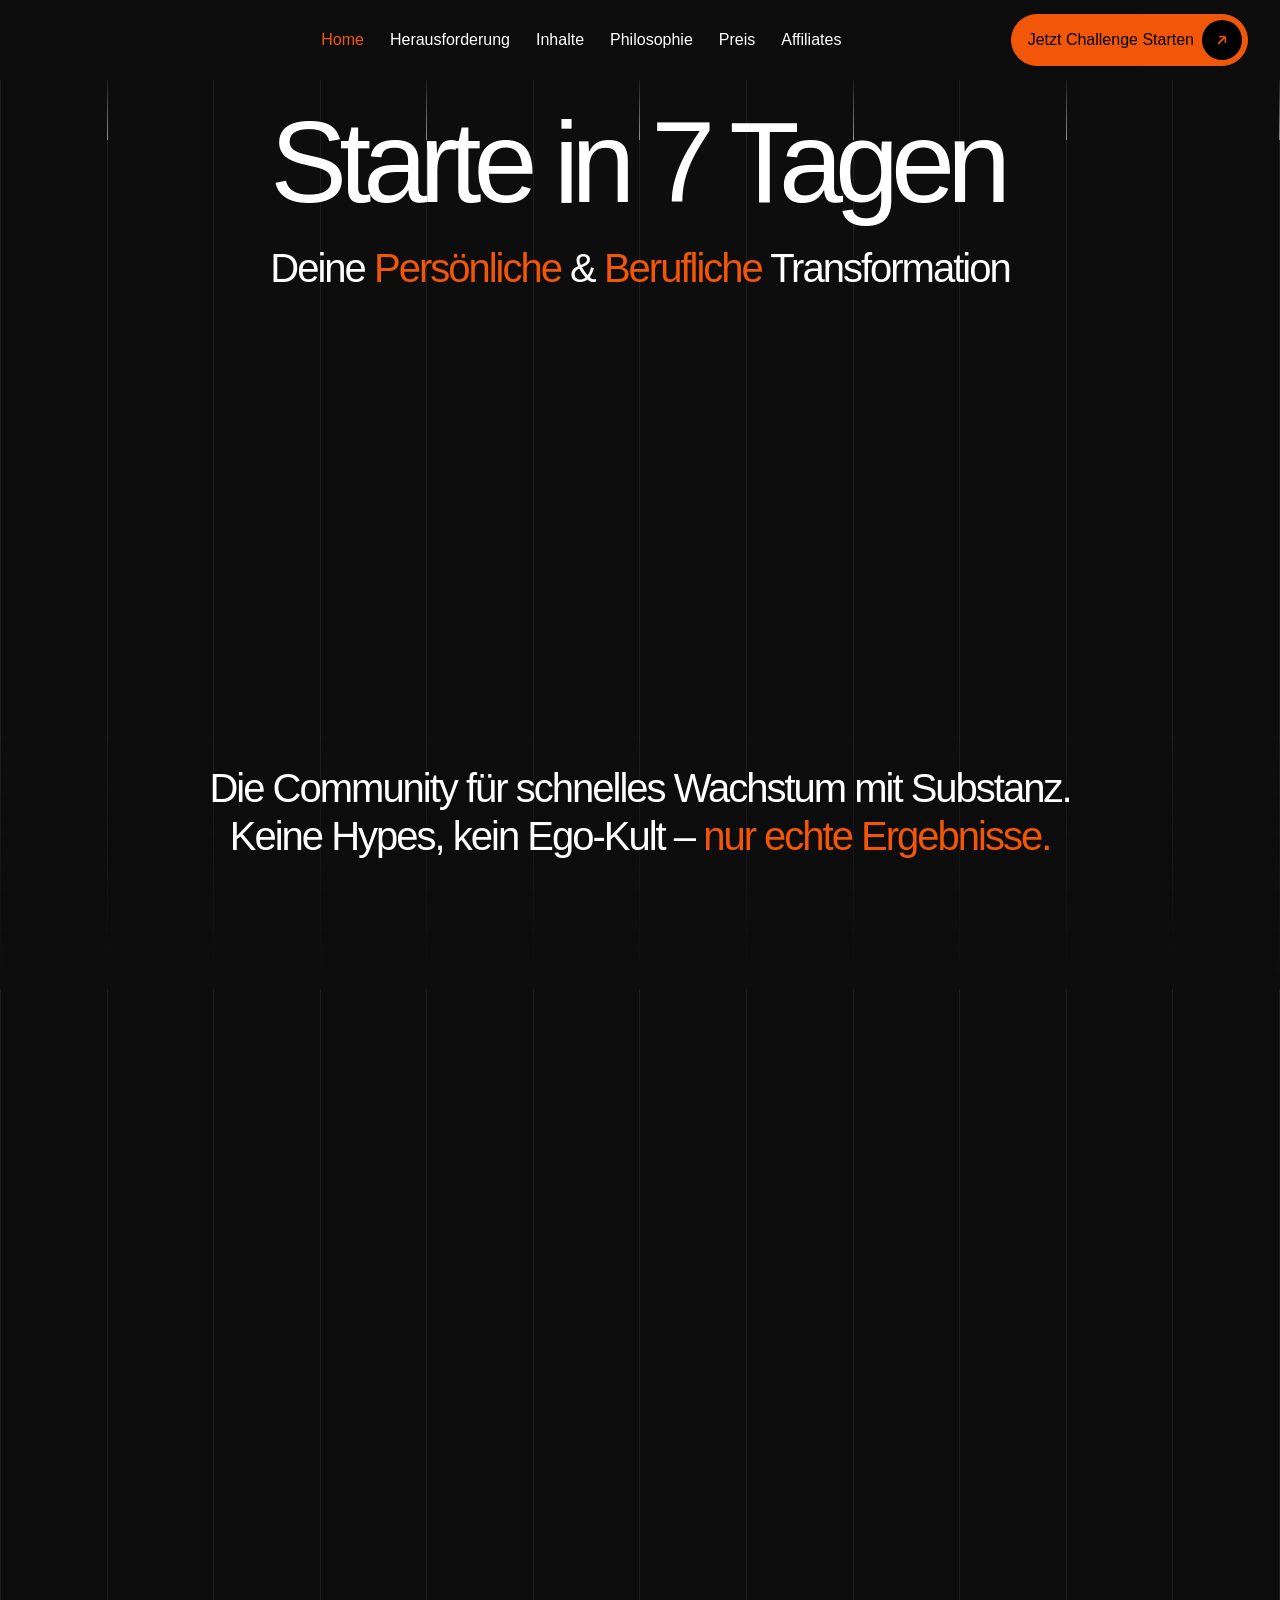
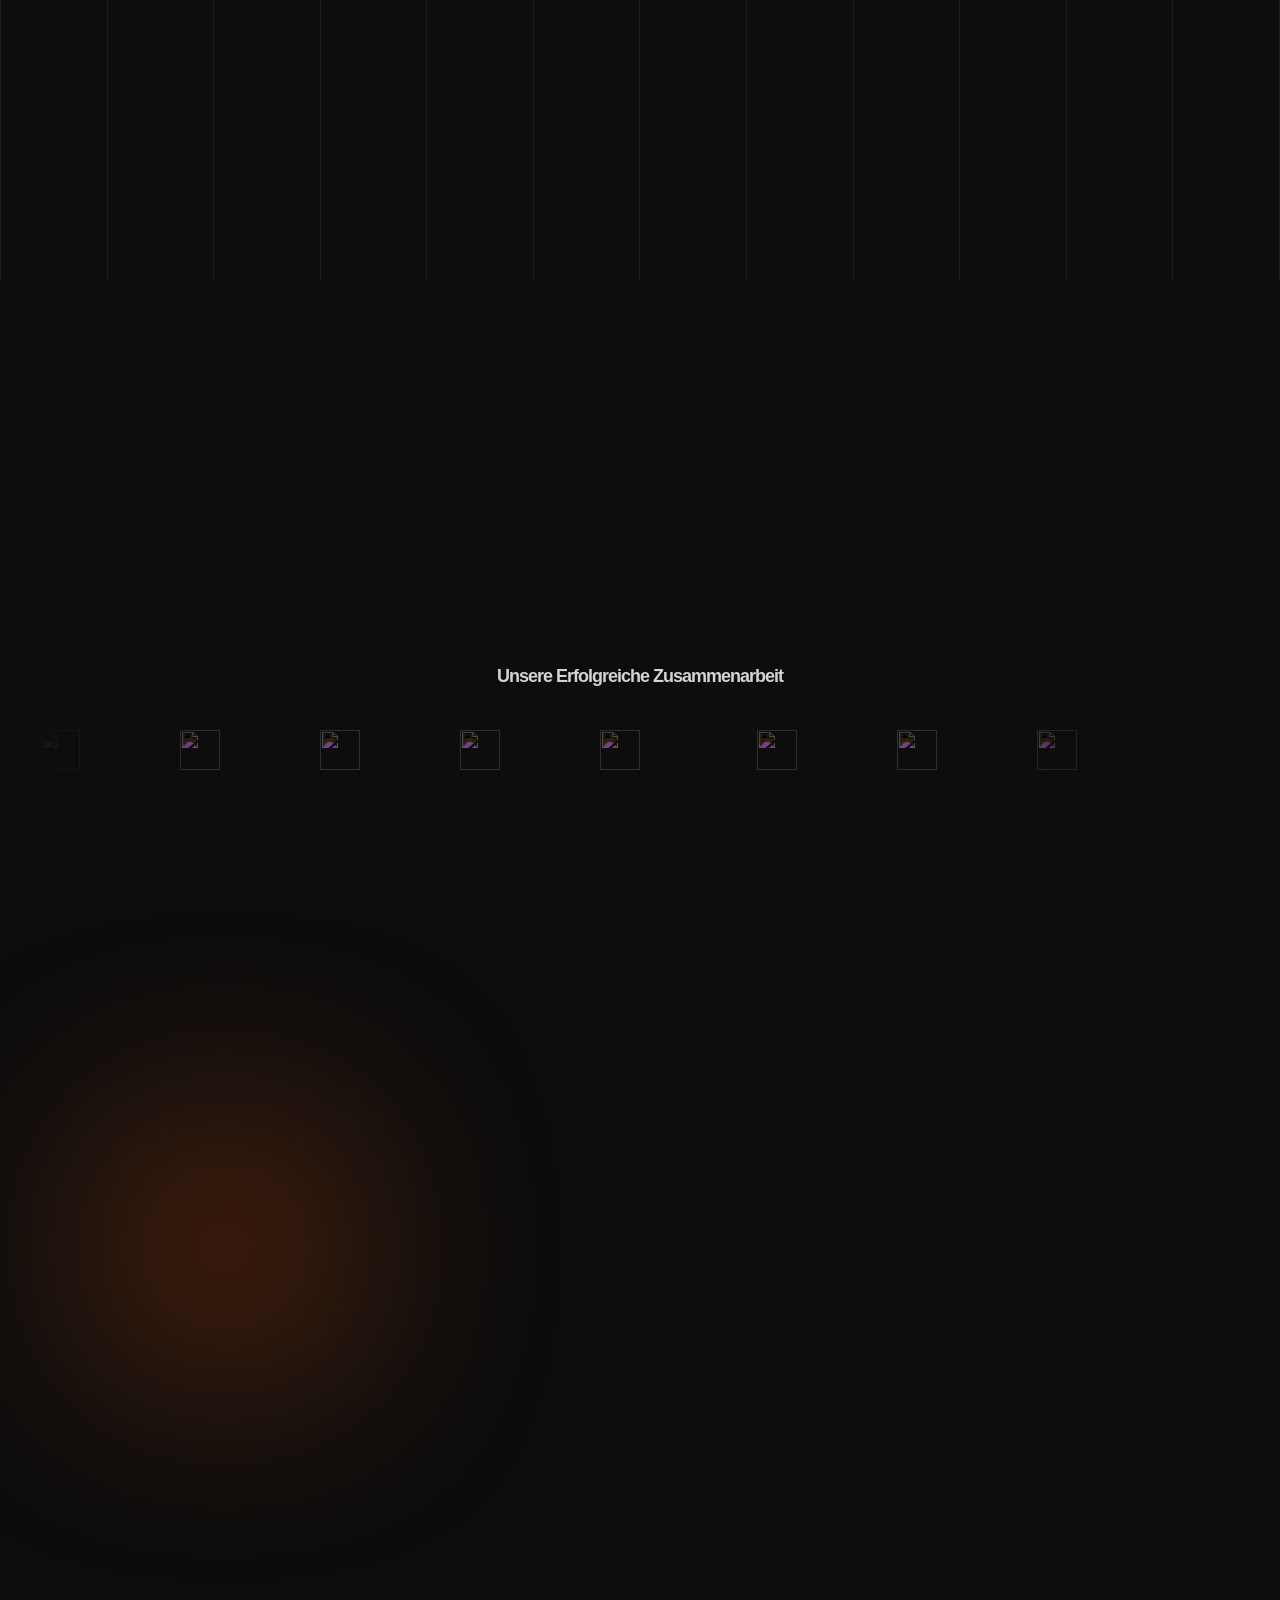
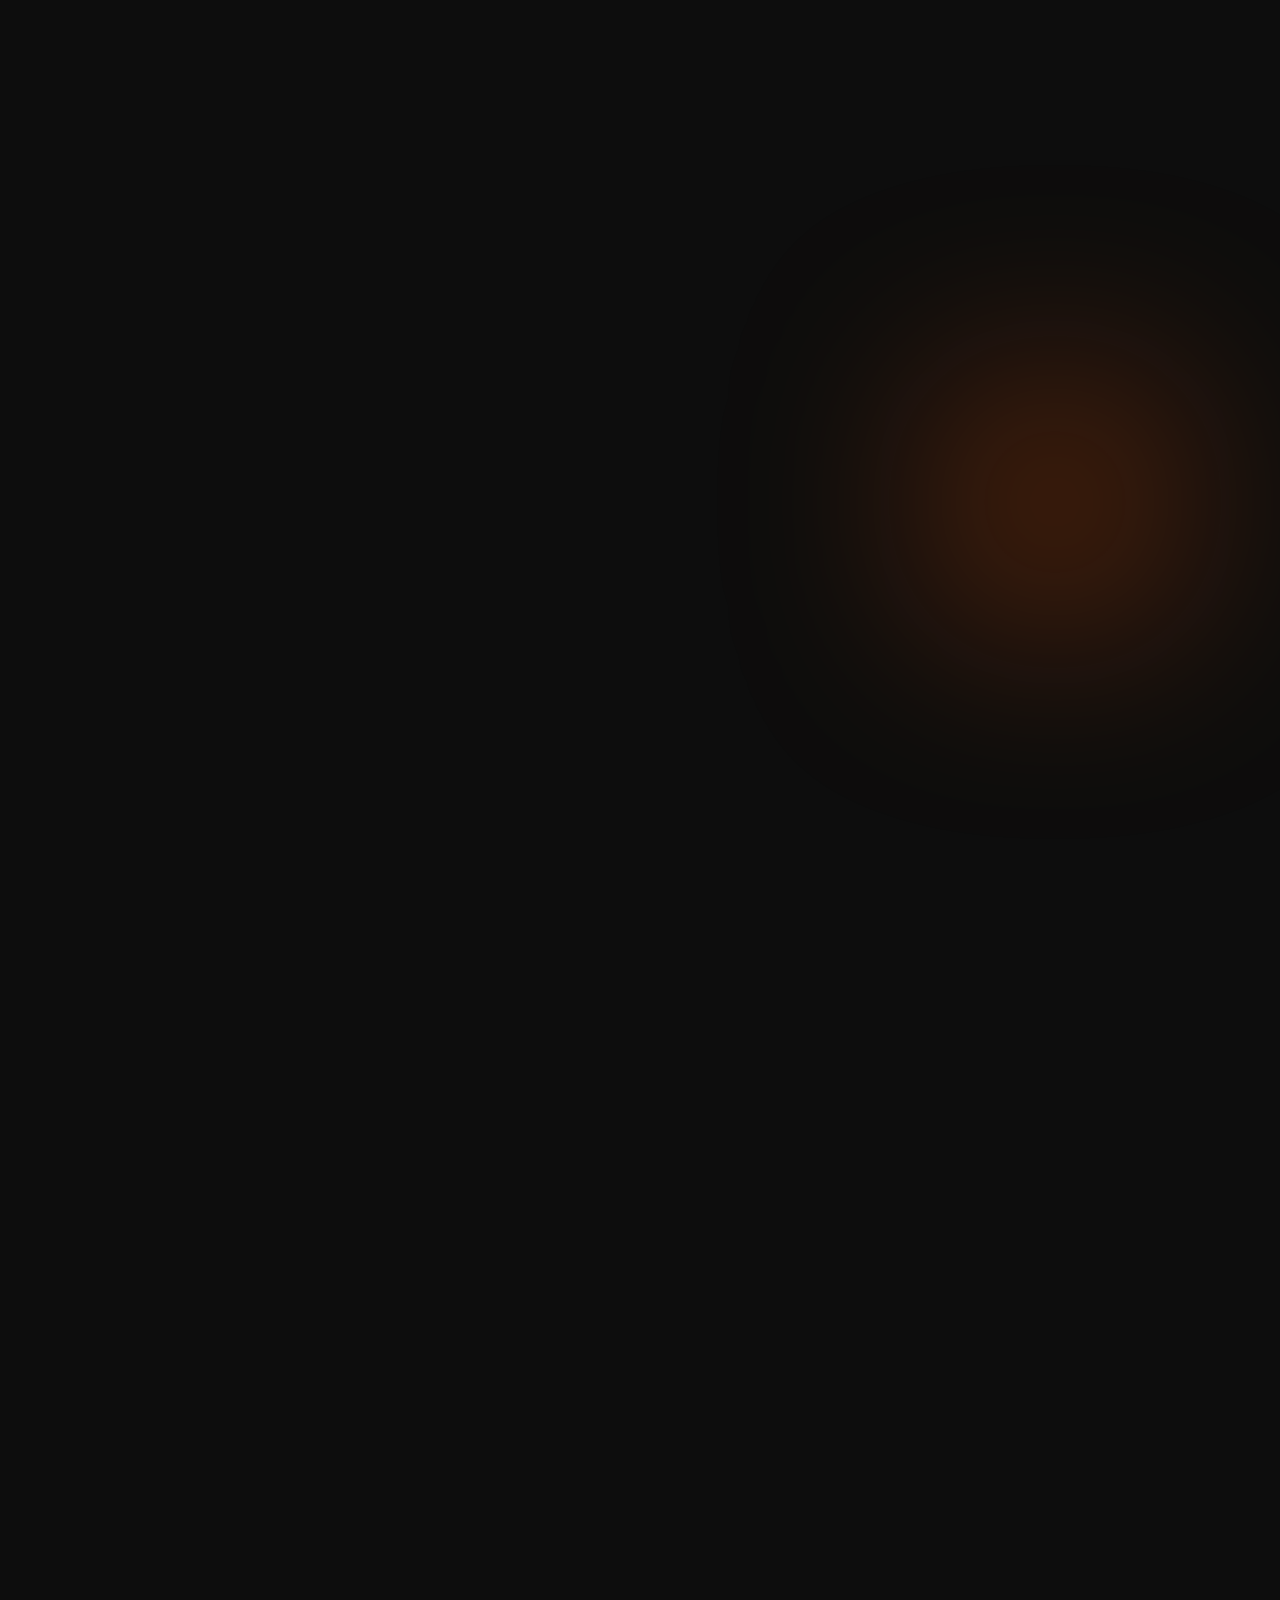
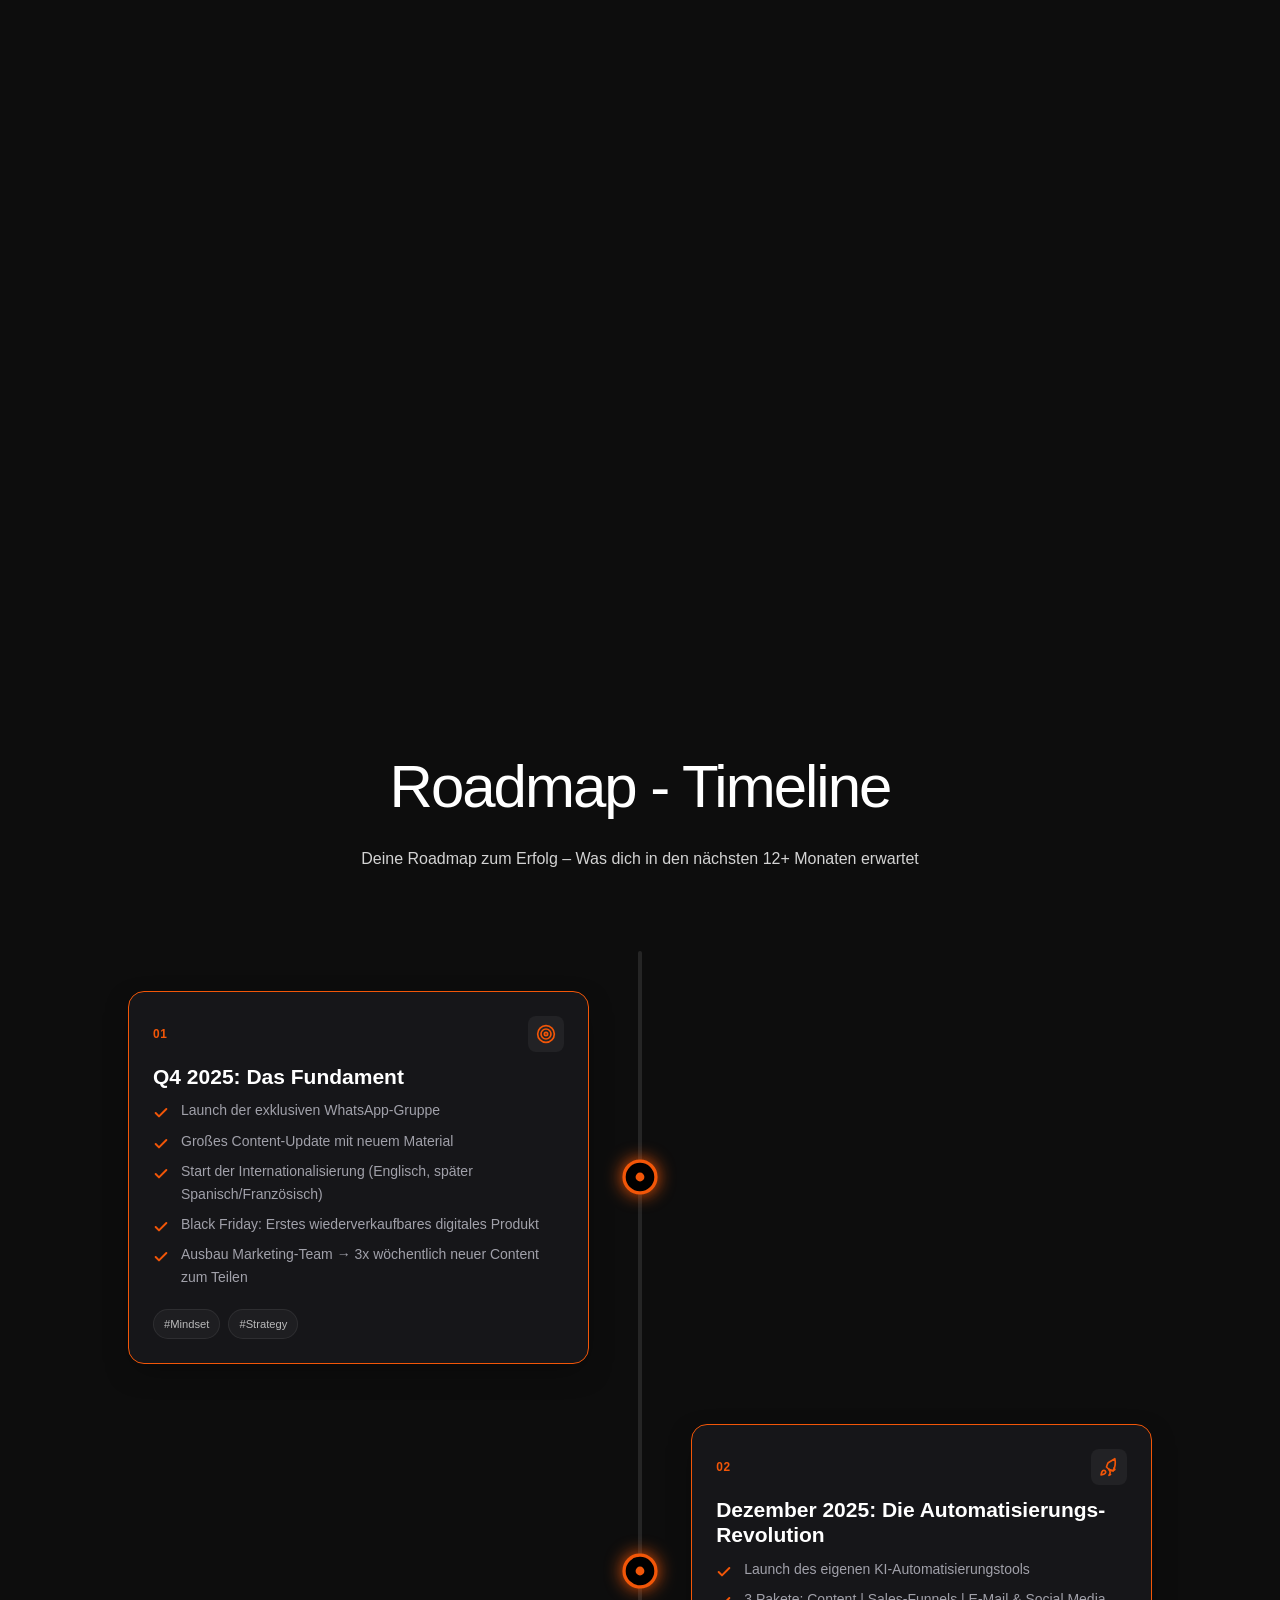
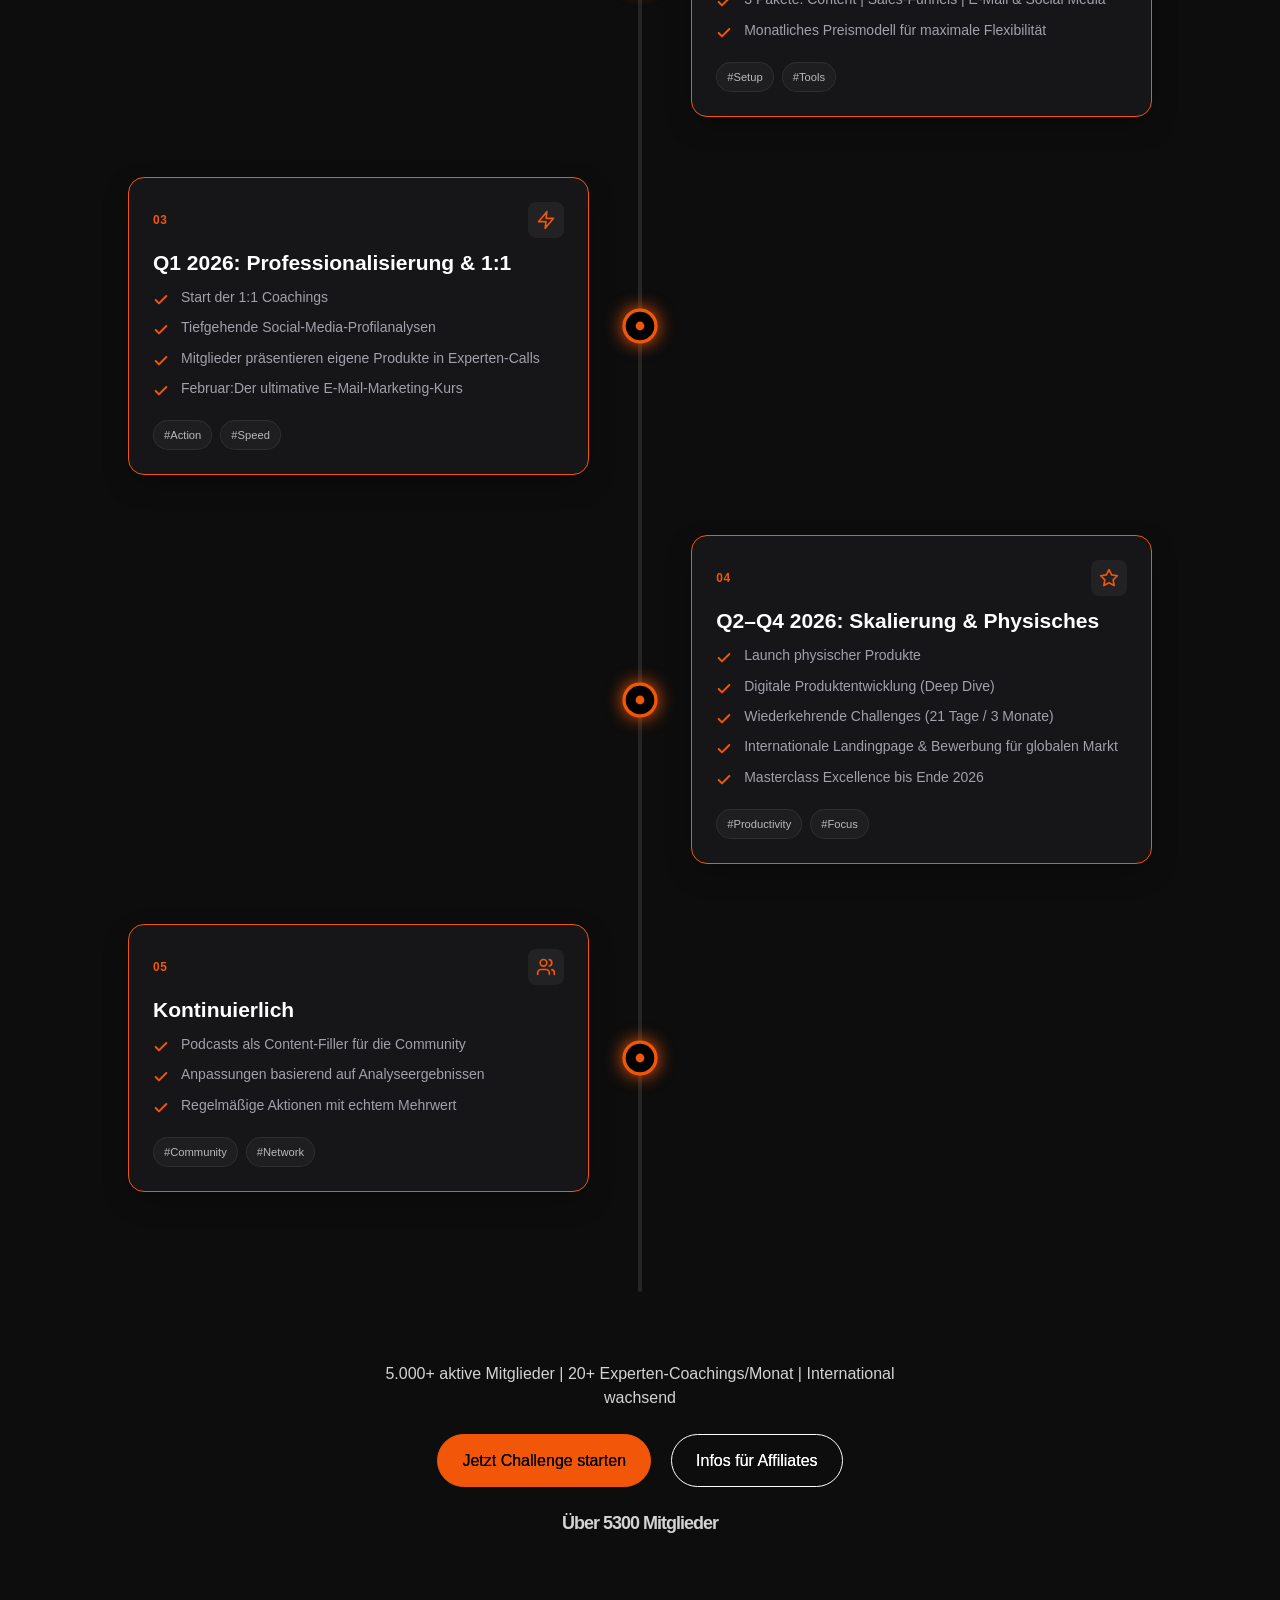
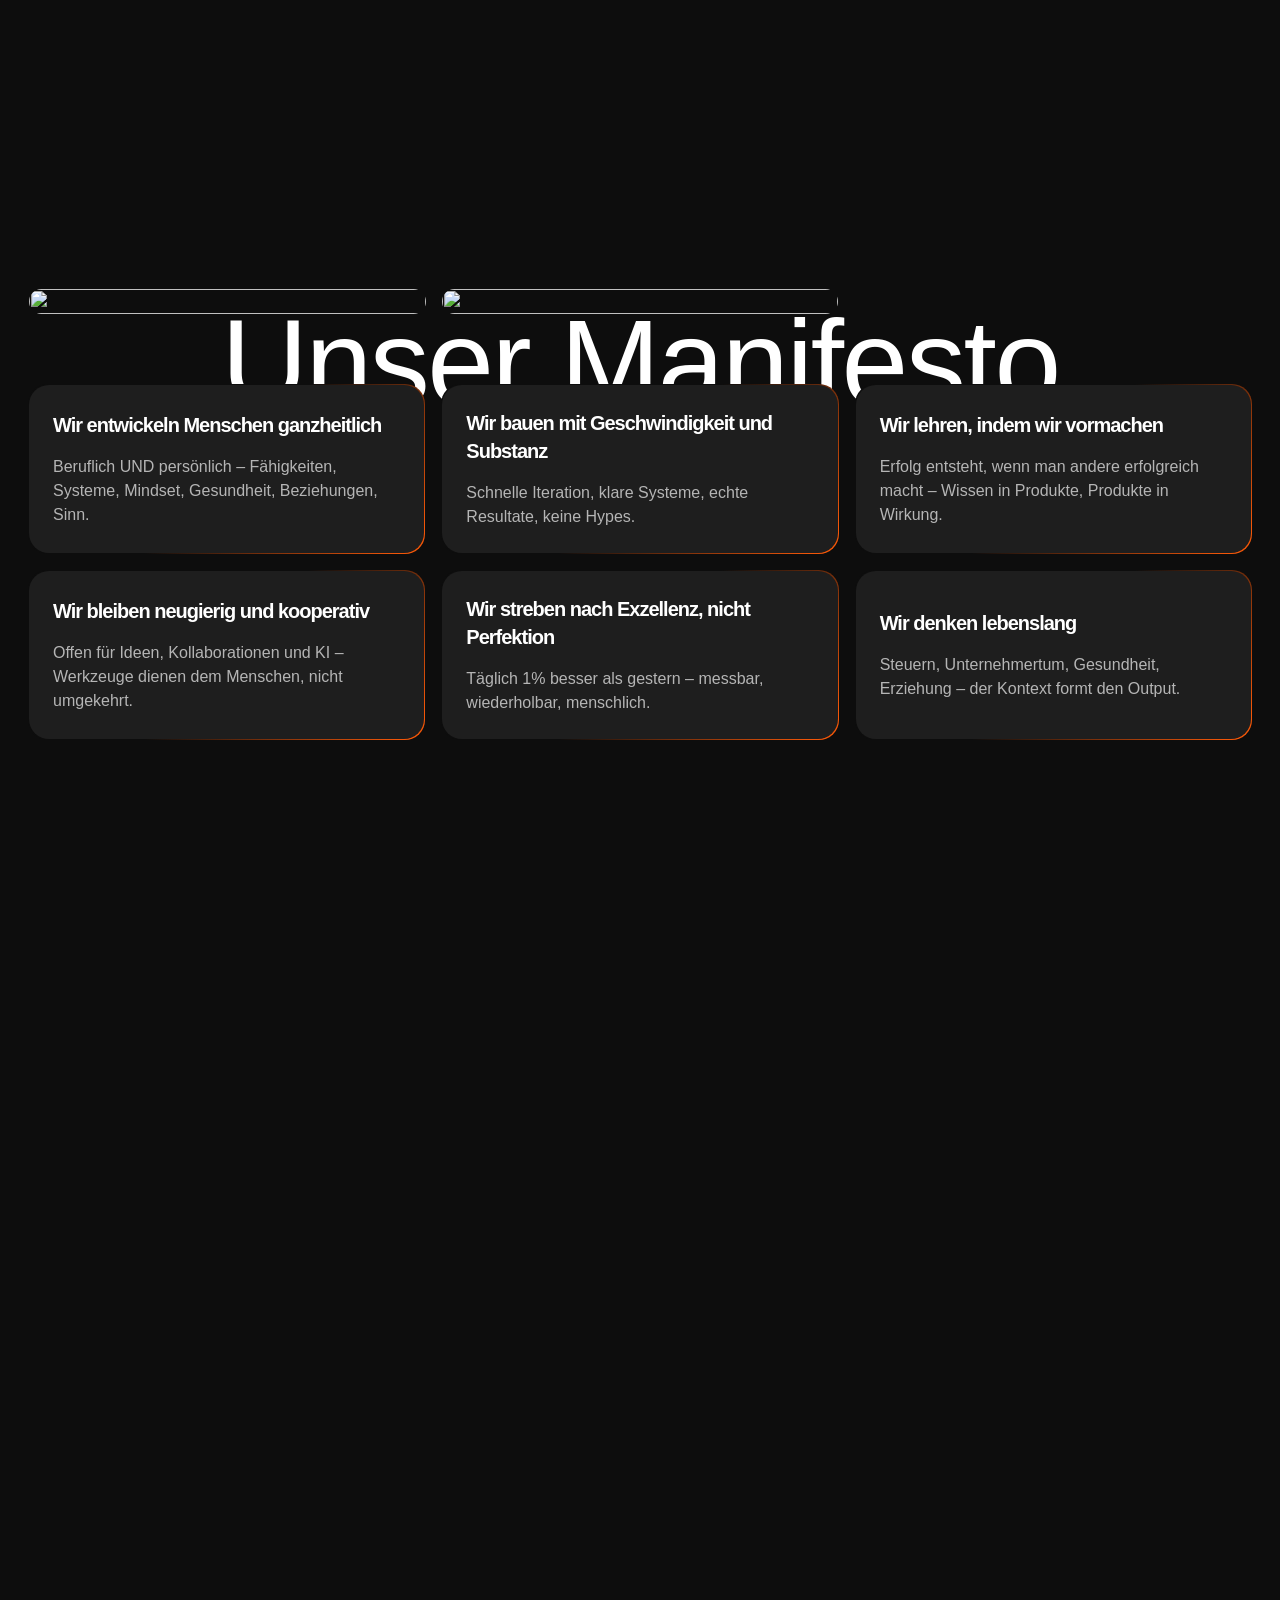
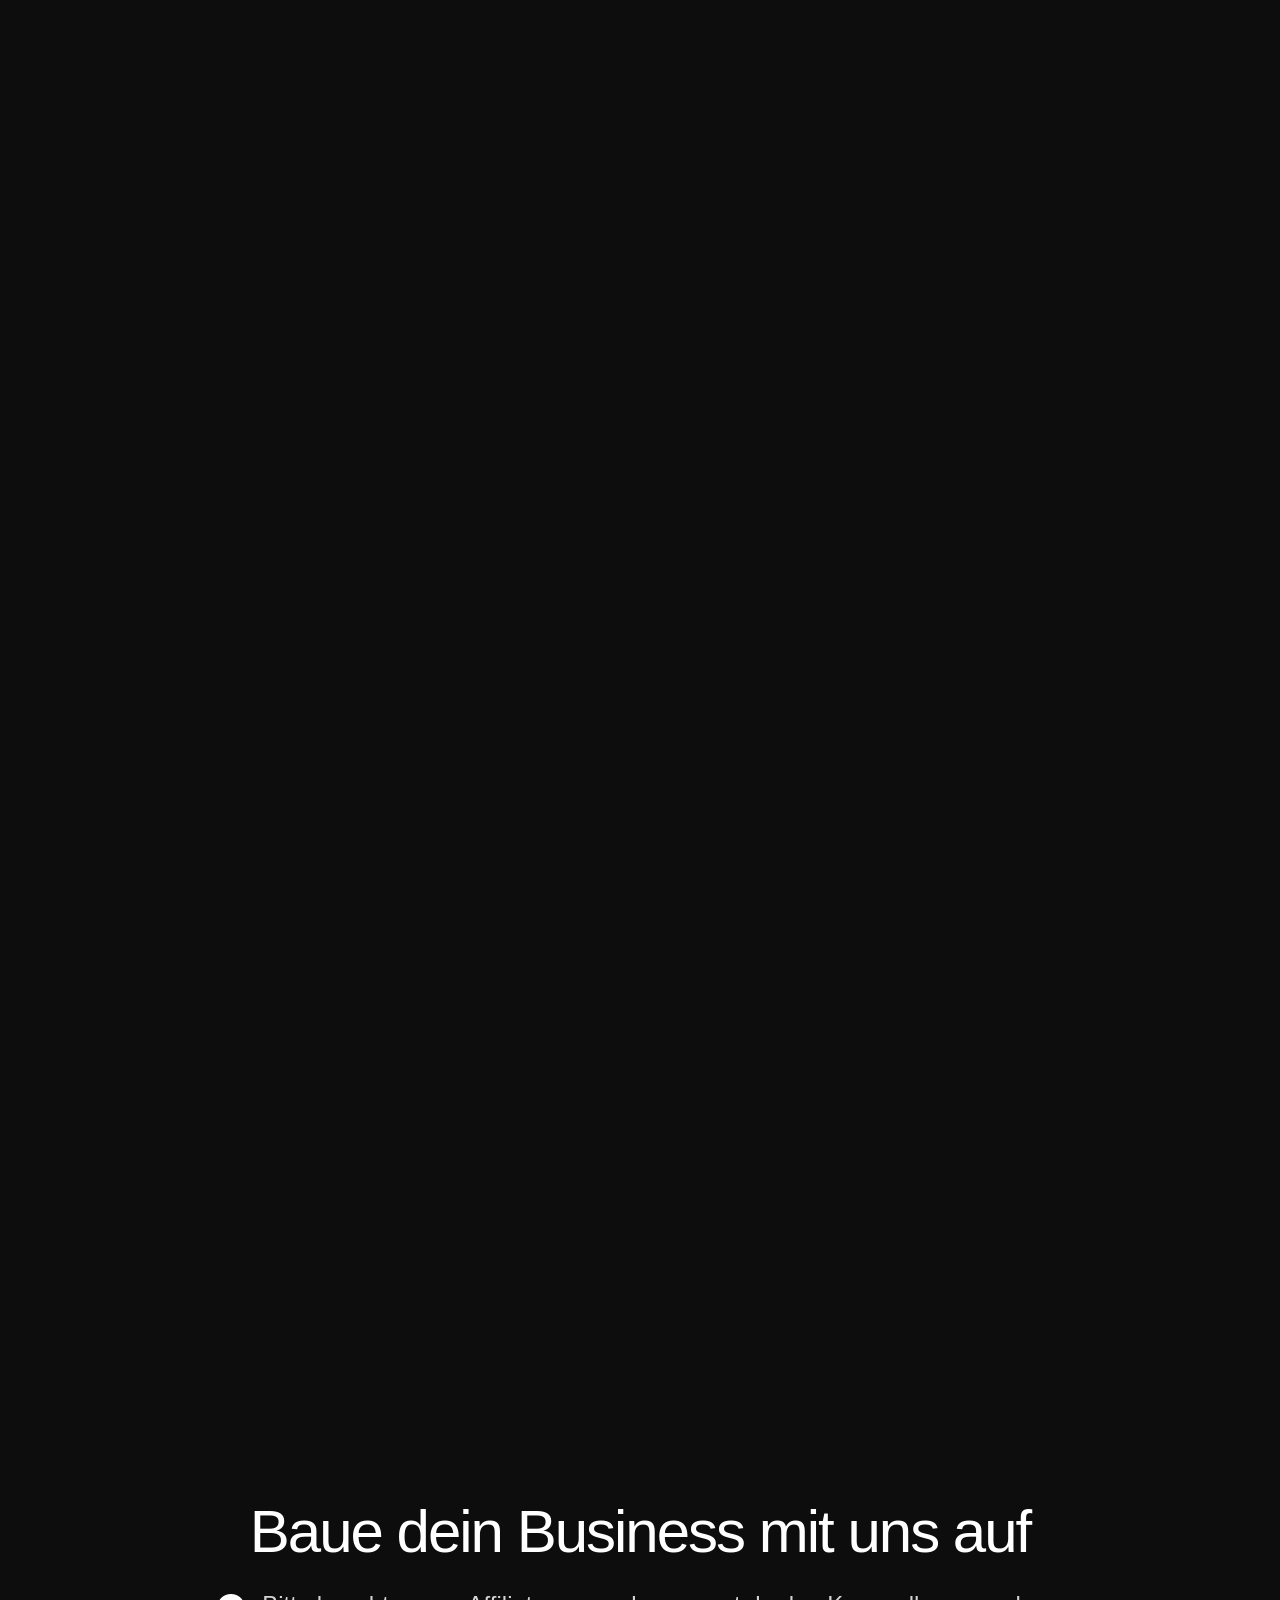
==== index.html @ 4b0968f4 "Add files via upload" ====
<!DOCTYPE html><!--  This site was created in Webflow. https://webflow.com  --><!--  Last Published: Tue Sep 15 2026 15:01:31 GMT+0000 (Coordinated Universal Time)  -->
<html data-wf-page="6925cced694ac34577b7ba21" data-wf-site="6925cceb694ac34577b7b913">
<head>
  <meta charset="utf-8">
  <title>7 Day Challenge: Dein fertiges digitales Produkt in einer Woche</title>
  <meta content="Baue in nur 7 Tagen dein erstes verkaufsfähiges digitales Produkt mit KI. Keine Vorkenntnisse nötig. Inkl. Live-Calls, Tools &amp; 5.000+ Community. Jetzt starten!" name="description">
  <meta content="7 Day Challenge: Dein fertiges digitales Produkt in einer Woche" property="og:title">
  <meta content="Baue in nur 7 Tagen dein erstes verkaufsfähiges digitales Produkt mit KI. Keine Vorkenntnisse nötig. Inkl. Live-Calls, Tools &amp; 5.000+ Community. Jetzt starten!" property="og:description">
  <meta content="https://cdn.prod.website-files.com/6925cceb694ac34577b7b913/6930253915b80f006713e9f1_main%20icon.png" property="og:image">
  <meta content="7 Day Challenge: Dein fertiges digitales Produkt in einer Woche" name="twitter:title">
  <meta content="Baue in nur 7 Tagen dein erstes verkaufsfähiges digitales Produkt mit KI. Keine Vorkenntnisse nötig. Inkl. Live-Calls, Tools &amp; 5.000+ Community. Jetzt starten!" name="twitter:description">
  <meta content="https://cdn.prod.website-files.com/6925cceb694ac34577b7b913/6930253915b80f006713e9f1_main%20icon.png" name="twitter:image">
  <meta property="og:type" content="website">
  <meta content="summary_large_image" name="twitter:card">
  <meta content="width=device-width, initial-scale=1" name="viewport">
  <meta content="Webflow" name="generator">
  <link href="css/normalize.css" rel="stylesheet" type="text/css">
  <link href="css/webflow.css" rel="stylesheet" type="text/css">
  <link href="css/7-day-challenge---landing-page.webflow.css" rel="stylesheet" type="text/css">
  <style>@media (min-width:992px) {html.w-mod-js:not(.w-mod-ix) [data-w-id="b297b878-4043-6818-68be-af42054c2481"] {-webkit-transform:translate3d(-100vw, 0, 0) scale3d(1, 1, 1) rotateX(0) rotateY(0) rotateZ(0) skew(0, 0);-moz-transform:translate3d(-100vw, 0, 0) scale3d(1, 1, 1) rotateX(0) rotateY(0) rotateZ(0) skew(0, 0);-ms-transform:translate3d(-100vw, 0, 0) scale3d(1, 1, 1) rotateX(0) rotateY(0) rotateZ(0) skew(0, 0);transform:translate3d(-100vw, 0, 0) scale3d(1, 1, 1) rotateX(0) rotateY(0) rotateZ(0) skew(0, 0);}html.w-mod-js:not(.w-mod-ix) [data-w-id="e8b8929d-aa77-c975-8c09-8bf872a577df"] {-webkit-transform:translate3d(-100vw, 0, 0) scale3d(1, 1, 1) rotateX(0) rotateY(0) rotateZ(0) skew(0, 0);-moz-transform:translate3d(-100vw, 0, 0) scale3d(1, 1, 1) rotateX(0) rotateY(0) rotateZ(0) skew(0, 0);-ms-transform:translate3d(-100vw, 0, 0) scale3d(1, 1, 1) rotateX(0) rotateY(0) rotateZ(0) skew(0, 0);transform:translate3d(-100vw, 0, 0) scale3d(1, 1, 1) rotateX(0) rotateY(0) rotateZ(0) skew(0, 0);}html.w-mod-js:not(.w-mod-ix) [data-w-id="1484a9c6-8942-505e-e8b9-a38cb2053bb7"] {-webkit-transform:translate3d(-100vw, 0, 0) scale3d(1, 1, 1) rotateX(0) rotateY(0) rotateZ(0) skew(0, 0);-moz-transform:translate3d(-100vw, 0, 0) scale3d(1, 1, 1) rotateX(0) rotateY(0) rotateZ(0) skew(0, 0);-ms-transform:translate3d(-100vw, 0, 0) scale3d(1, 1, 1) rotateX(0) rotateY(0) rotateZ(0) skew(0, 0);transform:translate3d(-100vw, 0, 0) scale3d(1, 1, 1) rotateX(0) rotateY(0) rotateZ(0) skew(0, 0);}html.w-mod-js:not(.w-mod-ix) [data-w-id="752fd970-70e5-5204-e9ec-e7383dfb6ae3"] {-webkit-transform:translate3d(-100vw, 0, 0) scale3d(1, 1, 1) rotateX(0) rotateY(0) rotateZ(0) skew(0, 0);-moz-transform:translate3d(-100vw, 0, 0) scale3d(1, 1, 1) rotateX(0) rotateY(0) rotateZ(0) skew(0, 0);-ms-transform:translate3d(-100vw, 0, 0) scale3d(1, 1, 1) rotateX(0) rotateY(0) rotateZ(0) skew(0, 0);transform:translate3d(-100vw, 0, 0) scale3d(1, 1, 1) rotateX(0) rotateY(0) rotateZ(0) skew(0, 0);}html.w-mod-js:not(.w-mod-ix) [data-w-id="58c27874-937e-d5ef-0712-06977890fbaa"] {-webkit-transform:translate3d(-100vw, 0, 0) scale3d(1, 1, 1) rotateX(0) rotateY(0) rotateZ(0) skew(0, 0);-moz-transform:translate3d(-100vw, 0, 0) scale3d(1, 1, 1) rotateX(0) rotateY(0) rotateZ(0) skew(0, 0);-ms-transform:translate3d(-100vw, 0, 0) scale3d(1, 1, 1) rotateX(0) rotateY(0) rotateZ(0) skew(0, 0);transform:translate3d(-100vw, 0, 0) scale3d(1, 1, 1) rotateX(0) rotateY(0) rotateZ(0) skew(0, 0);}html.w-mod-js:not(.w-mod-ix) [data-w-id="2ce8c5ec-44ea-41da-a4f0-dea6ea6bce0c"] {-webkit-transform:translate3d(-100vw, 0, 0) scale3d(1, 1, 1) rotateX(0) rotateY(0) rotateZ(0) skew(0, 0);-moz-transform:translate3d(-100vw, 0, 0) scale3d(1, 1, 1) rotateX(0) rotateY(0) rotateZ(0) skew(0, 0);-ms-transform:translate3d(-100vw, 0, 0) scale3d(1, 1, 1) rotateX(0) rotateY(0) rotateZ(0) skew(0, 0);transform:translate3d(-100vw, 0, 0) scale3d(1, 1, 1) rotateX(0) rotateY(0) rotateZ(0) skew(0, 0);}html.w-mod-js:not(.w-mod-ix) [data-w-id="235e04b2-e8c6-5eae-1c16-46202fbb6de2"] {-webkit-transform:translate3d(-100vw, 0, 0) scale3d(1, 1, 1) rotateX(0) rotateY(0) rotateZ(0) skew(0, 0);-moz-transform:translate3d(-100vw, 0, 0) scale3d(1, 1, 1) rotateX(0) rotateY(0) rotateZ(0) skew(0, 0);-ms-transform:translate3d(-100vw, 0, 0) scale3d(1, 1, 1) rotateX(0) rotateY(0) rotateZ(0) skew(0, 0);transform:translate3d(-100vw, 0, 0) scale3d(1, 1, 1) rotateX(0) rotateY(0) rotateZ(0) skew(0, 0);}html.w-mod-js:not(.w-mod-ix) [data-w-id="41a78930-0bc7-1be0-a1f4-bac39750ef2d"] {-webkit-transform:translate3d(-100vw, 0, 0) scale3d(1, 1, 1) rotateX(0) rotateY(0) rotateZ(0) skew(0, 0);-moz-transform:translate3d(-100vw, 0, 0) scale3d(1, 1, 1) rotateX(0) rotateY(0) rotateZ(0) skew(0, 0);-ms-transform:translate3d(-100vw, 0, 0) scale3d(1, 1, 1) rotateX(0) rotateY(0) rotateZ(0) skew(0, 0);transform:translate3d(-100vw, 0, 0) scale3d(1, 1, 1) rotateX(0) rotateY(0) rotateZ(0) skew(0, 0);}html.w-mod-js:not(.w-mod-ix) [data-w-id="155a2149-8802-cde1-54b9-0a743e3f4d6a"] {-webkit-transform:translate3d(-100vw, 0, 0) scale3d(1, 1, 1) rotateX(0) rotateY(0) rotateZ(0) skew(0, 0);-moz-transform:translate3d(-100vw, 0, 0) scale3d(1, 1, 1) rotateX(0) rotateY(0) rotateZ(0) skew(0, 0);-ms-transform:translate3d(-100vw, 0, 0) scale3d(1, 1, 1) rotateX(0) rotateY(0) rotateZ(0) skew(0, 0);transform:translate3d(-100vw, 0, 0) scale3d(1, 1, 1) rotateX(0) rotateY(0) rotateZ(0) skew(0, 0);}html.w-mod-js:not(.w-mod-ix) [data-w-id="6c8571ea-5f48-7a8c-d2ac-ae385be921eb"] {-webkit-transform:translate3d(-100vw, 0, 0) scale3d(1, 1, 1) rotateX(0) rotateY(0) rotateZ(0) skew(0, 0);-moz-transform:translate3d(-100vw, 0, 0) scale3d(1, 1, 1) rotateX(0) rotateY(0) rotateZ(0) skew(0, 0);-ms-transform:translate3d(-100vw, 0, 0) scale3d(1, 1, 1) rotateX(0) rotateY(0) rotateZ(0) skew(0, 0);transform:translate3d(-100vw, 0, 0) scale3d(1, 1, 1) rotateX(0) rotateY(0) rotateZ(0) skew(0, 0);}html.w-mod-js:not(.w-mod-ix) [data-w-id="1a831a37-136d-426e-3628-9c2a53b3f0c9"] {-webkit-transform:translate3d(-100vw, 0, 0) scale3d(1, 1, 1) rotateX(0) rotateY(0) rotateZ(0) skew(0, 0);-moz-transform:translate3d(-100vw, 0, 0) scale3d(1, 1, 1) rotateX(0) rotateY(0) rotateZ(0) skew(0, 0);-ms-transform:translate3d(-100vw, 0, 0) scale3d(1, 1, 1) rotateX(0) rotateY(0) rotateZ(0) skew(0, 0);transform:translate3d(-100vw, 0, 0) scale3d(1, 1, 1) rotateX(0) rotateY(0) rotateZ(0) skew(0, 0);}html.w-mod-js:not(.w-mod-ix) [data-w-id="0bd0de0b-6610-b38d-7f67-90dd9478d701"] {opacity:0;-webkit-transform:translate3d(0, 100%, 0) scale3d(1.1, 1.1, 1) rotateX(0) rotateY(0) rotateZ(0) skew(0, 0);-moz-transform:translate3d(0, 100%, 0) scale3d(1.1, 1.1, 1) rotateX(0) rotateY(0) rotateZ(0) skew(0, 0);-ms-transform:translate3d(0, 100%, 0) scale3d(1.1, 1.1, 1) rotateX(0) rotateY(0) rotateZ(0) skew(0, 0);transform:translate3d(0, 100%, 0) scale3d(1.1, 1.1, 1) rotateX(0) rotateY(0) rotateZ(0) skew(0, 0);}html.w-mod-js:not(.w-mod-ix) [data-w-id="5f779d92-238e-8820-12ca-7715a7658f50"] {-webkit-transform:translate3d(0, 100%, 0) scale3d(1, 1, 1) rotateX(0) rotateY(0) rotateZ(0) skew(0, 0);-moz-transform:translate3d(0, 100%, 0) scale3d(1, 1, 1) rotateX(0) rotateY(0) rotateZ(0) skew(0, 0);-ms-transform:translate3d(0, 100%, 0) scale3d(1, 1, 1) rotateX(0) rotateY(0) rotateZ(0) skew(0, 0);transform:translate3d(0, 100%, 0) scale3d(1, 1, 1) rotateX(0) rotateY(0) rotateZ(0) skew(0, 0);opacity:0;}}@media (max-width:991px) and (min-width:768px) {html.w-mod-js:not(.w-mod-ix) [data-w-id="b297b878-4043-6818-68be-af42054c2481"] {-webkit-transform:translate3d(-100vw, 0, 0) scale3d(1, 1, 1) rotateX(0) rotateY(0) rotateZ(0) skew(0, 0);-moz-transform:translate3d(-100vw, 0, 0) scale3d(1, 1, 1) rotateX(0) rotateY(0) rotateZ(0) skew(0, 0);-ms-transform:translate3d(-100vw, 0, 0) scale3d(1, 1, 1) rotateX(0) rotateY(0) rotateZ(0) skew(0, 0);transform:translate3d(-100vw, 0, 0) scale3d(1, 1, 1) rotateX(0) rotateY(0) rotateZ(0) skew(0, 0);}html.w-mod-js:not(.w-mod-ix) [data-w-id="e8b8929d-aa77-c975-8c09-8bf872a577df"] {-webkit-transform:translate3d(-100vw, 0, 0) scale3d(1, 1, 1) rotateX(0) rotateY(0) rotateZ(0) skew(0, 0);-moz-transform:translate3d(-100vw, 0, 0) scale3d(1, 1, 1) rotateX(0) rotateY(0) rotateZ(0) skew(0, 0);-ms-transform:translate3d(-100vw, 0, 0) scale3d(1, 1, 1) rotateX(0) rotateY(0) rotateZ(0) skew(0, 0);transform:translate3d(-100vw, 0, 0) scale3d(1, 1, 1) rotateX(0) rotateY(0) rotateZ(0) skew(0, 0);}html.w-mod-js:not(.w-mod-ix) [data-w-id="1484a9c6-8942-505e-e8b9-a38cb2053bb7"] {-webkit-transform:translate3d(-100vw, 0, 0) scale3d(1, 1, 1) rotateX(0) rotateY(0) rotateZ(0) skew(0, 0);-moz-transform:translate3d(-100vw, 0, 0) scale3d(1, 1, 1) rotateX(0) rotateY(0) rotateZ(0) skew(0, 0);-ms-transform:translate3d(-100vw, 0, 0) scale3d(1, 1, 1) rotateX(0) rotateY(0) rotateZ(0) skew(0, 0);transform:translate3d(-100vw, 0, 0) scale3d(1, 1, 1) rotateX(0) rotateY(0) rotateZ(0) skew(0, 0);}html.w-mod-js:not(.w-mod-ix) [data-w-id="752fd970-70e5-5204-e9ec-e7383dfb6ae3"] {-webkit-transform:translate3d(-100vw, 0, 0) scale3d(1, 1, 1) rotateX(0) rotateY(0) rotateZ(0) skew(0, 0);-moz-transform:translate3d(-100vw, 0, 0) scale3d(1, 1, 1) rotateX(0) rotateY(0) rotateZ(0) skew(0, 0);-ms-transform:translate3d(-100vw, 0, 0) scale3d(1, 1, 1) rotateX(0) rotateY(0) rotateZ(0) skew(0, 0);transform:translate3d(-100vw, 0, 0) scale3d(1, 1, 1) rotateX(0) rotateY(0) rotateZ(0) skew(0, 0);}html.w-mod-js:not(.w-mod-ix) [data-w-id="58c27874-937e-d5ef-0712-06977890fbaa"] {-webkit-transform:translate3d(-100vw, 0, 0) scale3d(1, 1, 1) rotateX(0) rotateY(0) rotateZ(0) skew(0, 0);-moz-transform:translate3d(-100vw, 0, 0) scale3d(1, 1, 1) rotateX(0) rotateY(0) rotateZ(0) skew(0, 0);-ms-transform:translate3d(-100vw, 0, 0) scale3d(1, 1, 1) rotateX(0) rotateY(0) rotateZ(0) skew(0, 0);transform:translate3d(-100vw, 0, 0) scale3d(1, 1, 1) rotateX(0) rotateY(0) rotateZ(0) skew(0, 0);}html.w-mod-js:not(.w-mod-ix) [data-w-id="2ce8c5ec-44ea-41da-a4f0-dea6ea6bce0c"] {-webkit-transform:translate3d(-100vw, 0, 0) scale3d(1, 1, 1) rotateX(0) rotateY(0) rotateZ(0) skew(0, 0);-moz-transform:translate3d(-100vw, 0, 0) scale3d(1, 1, 1) rotateX(0) rotateY(0) rotateZ(0) skew(0, 0);-ms-transform:translate3d(-100vw, 0, 0) scale3d(1, 1, 1) rotateX(0) rotateY(0) rotateZ(0) skew(0, 0);transform:translate3d(-100vw, 0, 0) scale3d(1, 1, 1) rotateX(0) rotateY(0) rotateZ(0) skew(0, 0);}html.w-mod-js:not(.w-mod-ix) [data-w-id="235e04b2-e8c6-5eae-1c16-46202fbb6de2"] {-webkit-transform:translate3d(-100vw, 0, 0) scale3d(1, 1, 1) rotateX(0) rotateY(0) rotateZ(0) skew(0, 0);-moz-transform:translate3d(-100vw, 0, 0) scale3d(1, 1, 1) rotateX(0) rotateY(0) rotateZ(0) skew(0, 0);-ms-transform:translate3d(-100vw, 0, 0) scale3d(1, 1, 1) rotateX(0) rotateY(0) rotateZ(0) skew(0, 0);transform:translate3d(-100vw, 0, 0) scale3d(1, 1, 1) rotateX(0) rotateY(0) rotateZ(0) skew(0, 0);}html.w-mod-js:not(.w-mod-ix) [data-w-id="41a78930-0bc7-1be0-a1f4-bac39750ef2d"] {-webkit-transform:translate3d(-100vw, 0, 0) scale3d(1, 1, 1) rotateX(0) rotateY(0) rotateZ(0) skew(0, 0);-moz-transform:translate3d(-100vw, 0, 0) scale3d(1, 1, 1) rotateX(0) rotateY(0) rotateZ(0) skew(0, 0);-ms-transform:translate3d(-100vw, 0, 0) scale3d(1, 1, 1) rotateX(0) rotateY(0) rotateZ(0) skew(0, 0);transform:translate3d(-100vw, 0, 0) scale3d(1, 1, 1) rotateX(0) rotateY(0) rotateZ(0) skew(0, 0);}html.w-mod-js:not(.w-mod-ix) [data-w-id="155a2149-8802-cde1-54b9-0a743e3f4d6a"] {-webkit-transform:translate3d(-100vw, 0, 0) scale3d(1, 1, 1) rotateX(0) rotateY(0) rotateZ(0) skew(0, 0);-moz-transform:translate3d(-100vw, 0, 0) scale3d(1, 1, 1) rotateX(0) rotateY(0) rotateZ(0) skew(0, 0);-ms-transform:translate3d(-100vw, 0, 0) scale3d(1, 1, 1) rotateX(0) rotateY(0) rotateZ(0) skew(0, 0);transform:translate3d(-100vw, 0, 0) scale3d(1, 1, 1) rotateX(0) rotateY(0) rotateZ(0) skew(0, 0);}html.w-mod-js:not(.w-mod-ix) [data-w-id="6c8571ea-5f48-7a8c-d2ac-ae385be921eb"] {-webkit-transform:translate3d(-100vw, 0, 0) scale3d(1, 1, 1) rotateX(0) rotateY(0) rotateZ(0) skew(0, 0);-moz-transform:translate3d(-100vw, 0, 0) scale3d(1, 1, 1) rotateX(0) rotateY(0) rotateZ(0) skew(0, 0);-ms-transform:translate3d(-100vw, 0, 0) scale3d(1, 1, 1) rotateX(0) rotateY(0) rotateZ(0) skew(0, 0);transform:translate3d(-100vw, 0, 0) scale3d(1, 1, 1) rotateX(0) rotateY(0) rotateZ(0) skew(0, 0);}html.w-mod-js:not(.w-mod-ix) [data-w-id="1a831a37-136d-426e-3628-9c2a53b3f0c9"] {-webkit-transform:translate3d(-100vw, 0, 0) scale3d(1, 1, 1) rotateX(0) rotateY(0) rotateZ(0) skew(0, 0);-moz-transform:translate3d(-100vw, 0, 0) scale3d(1, 1, 1) rotateX(0) rotateY(0) rotateZ(0) skew(0, 0);-ms-transform:translate3d(-100vw, 0, 0) scale3d(1, 1, 1) rotateX(0) rotateY(0) rotateZ(0) skew(0, 0);transform:translate3d(-100vw, 0, 0) scale3d(1, 1, 1) rotateX(0) rotateY(0) rotateZ(0) skew(0, 0);}html.w-mod-js:not(.w-mod-ix) [data-w-id="0bd0de0b-6610-b38d-7f67-90dd9478d701"] {opacity:0;-webkit-transform:translate3d(0, 100%, 0) scale3d(1.1, 1.1, 1) rotateX(0) rotateY(0) rotateZ(0) skew(0, 0);-moz-transform:translate3d(0, 100%, 0) scale3d(1.1, 1.1, 1) rotateX(0) rotateY(0) rotateZ(0) skew(0, 0);-ms-transform:translate3d(0, 100%, 0) scale3d(1.1, 1.1, 1) rotateX(0) rotateY(0) rotateZ(0) skew(0, 0);transform:translate3d(0, 100%, 0) scale3d(1.1, 1.1, 1) rotateX(0) rotateY(0) rotateZ(0) skew(0, 0);}html.w-mod-js:not(.w-mod-ix) [data-w-id="5f779d92-238e-8820-12ca-7715a7658f50"] {-webkit-transform:translate3d(0, 100%, 0) scale3d(1, 1, 1) rotateX(0) rotateY(0) rotateZ(0) skew(0, 0);-moz-transform:translate3d(0, 100%, 0) scale3d(1, 1, 1) rotateX(0) rotateY(0) rotateZ(0) skew(0, 0);-ms-transform:translate3d(0, 100%, 0) scale3d(1, 1, 1) rotateX(0) rotateY(0) rotateZ(0) skew(0, 0);transform:translate3d(0, 100%, 0) scale3d(1, 1, 1) rotateX(0) rotateY(0) rotateZ(0) skew(0, 0);opacity:0;}}@media (max-width:767px) and (min-width:480px) {html.w-mod-js:not(.w-mod-ix) [data-w-id="b297b878-4043-6818-68be-af42054c2481"] {-webkit-transform:translate3d(-100vw, 0, 0) scale3d(1, 1, 1) rotateX(0) rotateY(0) rotateZ(0) skew(0, 0);-moz-transform:translate3d(-100vw, 0, 0) scale3d(1, 1, 1) rotateX(0) rotateY(0) rotateZ(0) skew(0, 0);-ms-transform:translate3d(-100vw, 0, 0) scale3d(1, 1, 1) rotateX(0) rotateY(0) rotateZ(0) skew(0, 0);transform:translate3d(-100vw, 0, 0) scale3d(1, 1, 1) rotateX(0) rotateY(0) rotateZ(0) skew(0, 0);}html.w-mod-js:not(.w-mod-ix) [data-w-id="e8b8929d-aa77-c975-8c09-8bf872a577df"] {-webkit-transform:translate3d(-100vw, 0, 0) scale3d(1, 1, 1) rotateX(0) rotateY(0) rotateZ(0) skew(0, 0);-moz-transform:translate3d(-100vw, 0, 0) scale3d(1, 1, 1) rotateX(0) rotateY(0) rotateZ(0) skew(0, 0);-ms-transform:translate3d(-100vw, 0, 0) scale3d(1, 1, 1) rotateX(0) rotateY(0) rotateZ(0) skew(0, 0);transform:translate3d(-100vw, 0, 0) scale3d(1, 1, 1) rotateX(0) rotateY(0) rotateZ(0) skew(0, 0);}html.w-mod-js:not(.w-mod-ix) [data-w-id="1484a9c6-8942-505e-e8b9-a38cb2053bb7"] {-webkit-transform:translate3d(-100vw, 0, 0) scale3d(1, 1, 1) rotateX(0) rotateY(0) rotateZ(0) skew(0, 0);-moz-transform:translate3d(-100vw, 0, 0) scale3d(1, 1, 1) rotateX(0) rotateY(0) rotateZ(0) skew(0, 0);-ms-transform:translate3d(-100vw, 0, 0) scale3d(1, 1, 1) rotateX(0) rotateY(0) rotateZ(0) skew(0, 0);transform:translate3d(-100vw, 0, 0) scale3d(1, 1, 1) rotateX(0) rotateY(0) rotateZ(0) skew(0, 0);}html.w-mod-js:not(.w-mod-ix) [data-w-id="752fd970-70e5-5204-e9ec-e7383dfb6ae3"] {-webkit-transform:translate3d(-100vw, 0, 0) scale3d(1, 1, 1) rotateX(0) rotateY(0) rotateZ(0) skew(0, 0);-moz-transform:translate3d(-100vw, 0, 0) scale3d(1, 1, 1) rotateX(0) rotateY(0) rotateZ(0) skew(0, 0);-ms-transform:translate3d(-100vw, 0, 0) scale3d(1, 1, 1) rotateX(0) rotateY(0) rotateZ(0) skew(0, 0);transform:translate3d(-100vw, 0, 0) scale3d(1, 1, 1) rotateX(0) rotateY(0) rotateZ(0) skew(0, 0);}html.w-mod-js:not(.w-mod-ix) [data-w-id="58c27874-937e-d5ef-0712-06977890fbaa"] {-webkit-transform:translate3d(-100vw, 0, 0) scale3d(1, 1, 1) rotateX(0) rotateY(0) rotateZ(0) skew(0, 0);-moz-transform:translate3d(-100vw, 0, 0) scale3d(1, 1, 1) rotateX(0) rotateY(0) rotateZ(0) skew(0, 0);-ms-transform:translate3d(-100vw, 0, 0) scale3d(1, 1, 1) rotateX(0) rotateY(0) rotateZ(0) skew(0, 0);transform:translate3d(-100vw, 0, 0) scale3d(1, 1, 1) rotateX(0) rotateY(0) rotateZ(0) skew(0, 0);}html.w-mod-js:not(.w-mod-ix) [data-w-id="2ce8c5ec-44ea-41da-a4f0-dea6ea6bce0c"] {-webkit-transform:translate3d(-100vw, 0, 0) scale3d(1, 1, 1) rotateX(0) rotateY(0) rotateZ(0) skew(0, 0);-moz-transform:translate3d(-100vw, 0, 0) scale3d(1, 1, 1) rotateX(0) rotateY(0) rotateZ(0) skew(0, 0);-ms-transform:translate3d(-100vw, 0, 0) scale3d(1, 1, 1) rotateX(0) rotateY(0) rotateZ(0) skew(0, 0);transform:translate3d(-100vw, 0, 0) scale3d(1, 1, 1) rotateX(0) rotateY(0) rotateZ(0) skew(0, 0);}html.w-mod-js:not(.w-mod-ix) [data-w-id="235e04b2-e8c6-5eae-1c16-46202fbb6de2"] {-webkit-transform:translate3d(-100vw, 0, 0) scale3d(1, 1, 1) rotateX(0) rotateY(0) rotateZ(0) skew(0, 0);-moz-transform:translate3d(-100vw, 0, 0) scale3d(1, 1, 1) rotateX(0) rotateY(0) rotateZ(0) skew(0, 0);-ms-transform:translate3d(-100vw, 0, 0) scale3d(1, 1, 1) rotateX(0) rotateY(0) rotateZ(0) skew(0, 0);transform:translate3d(-100vw, 0, 0) scale3d(1, 1, 1) rotateX(0) rotateY(0) rotateZ(0) skew(0, 0);}html.w-mod-js:not(.w-mod-ix) [data-w-id="41a78930-0bc7-1be0-a1f4-bac39750ef2d"] {-webkit-transform:translate3d(-100vw, 0, 0) scale3d(1, 1, 1) rotateX(0) rotateY(0) rotateZ(0) skew(0, 0);-moz-transform:translate3d(-100vw, 0, 0) scale3d(1, 1, 1) rotateX(0) rotateY(0) rotateZ(0) skew(0, 0);-ms-transform:translate3d(-100vw, 0, 0) scale3d(1, 1, 1) rotateX(0) rotateY(0) rotateZ(0) skew(0, 0);transform:translate3d(-100vw, 0, 0) scale3d(1, 1, 1) rotateX(0) rotateY(0) rotateZ(0) skew(0, 0);}html.w-mod-js:not(.w-mod-ix) [data-w-id="155a2149-8802-cde1-54b9-0a743e3f4d6a"] {-webkit-transform:translate3d(-100vw, 0, 0) scale3d(1, 1, 1) rotateX(0) rotateY(0) rotateZ(0) skew(0, 0);-moz-transform:translate3d(-100vw, 0, 0) scale3d(1, 1, 1) rotateX(0) rotateY(0) rotateZ(0) skew(0, 0);-ms-transform:translate3d(-100vw, 0, 0) scale3d(1, 1, 1) rotateX(0) rotateY(0) rotateZ(0) skew(0, 0);transform:translate3d(-100vw, 0, 0) scale3d(1, 1, 1) rotateX(0) rotateY(0) rotateZ(0) skew(0, 0);}html.w-mod-js:not(.w-mod-ix) [data-w-id="6c8571ea-5f48-7a8c-d2ac-ae385be921eb"] {-webkit-transform:translate3d(-100vw, 0, 0) scale3d(1, 1, 1) rotateX(0) rotateY(0) rotateZ(0) skew(0, 0);-moz-transform:translate3d(-100vw, 0, 0) scale3d(1, 1, 1) rotateX(0) rotateY(0) rotateZ(0) skew(0, 0);-ms-transform:translate3d(-100vw, 0, 0) scale3d(1, 1, 1) rotateX(0) rotateY(0) rotateZ(0) skew(0, 0);transform:translate3d(-100vw, 0, 0) scale3d(1, 1, 1) rotateX(0) rotateY(0) rotateZ(0) skew(0, 0);}html.w-mod-js:not(.w-mod-ix) [data-w-id="1a831a37-136d-426e-3628-9c2a53b3f0c9"] {-webkit-transform:translate3d(-100vw, 0, 0) scale3d(1, 1, 1) rotateX(0) rotateY(0) rotateZ(0) skew(0, 0);-moz-transform:translate3d(-100vw, 0, 0) scale3d(1, 1, 1) rotateX(0) rotateY(0) rotateZ(0) skew(0, 0);-ms-transform:translate3d(-100vw, 0, 0) scale3d(1, 1, 1) rotateX(0) rotateY(0) rotateZ(0) skew(0, 0);transform:translate3d(-100vw, 0, 0) scale3d(1, 1, 1) rotateX(0) rotateY(0) rotateZ(0) skew(0, 0);}html.w-mod-js:not(.w-mod-ix) [data-w-id="0bd0de0b-6610-b38d-7f67-90dd9478d701"] {opacity:0;-webkit-transform:translate3d(0, 100%, 0) scale3d(1.1, 1.1, 1) rotateX(0) rotateY(0) rotateZ(0) skew(0, 0);-moz-transform:translate3d(0, 100%, 0) scale3d(1.1, 1.1, 1) rotateX(0) rotateY(0) rotateZ(0) skew(0, 0);-ms-transform:translate3d(0, 100%, 0) scale3d(1.1, 1.1, 1) rotateX(0) rotateY(0) rotateZ(0) skew(0, 0);transform:translate3d(0, 100%, 0) scale3d(1.1, 1.1, 1) rotateX(0) rotateY(0) rotateZ(0) skew(0, 0);}html.w-mod-js:not(.w-mod-ix) [data-w-id="5f779d92-238e-8820-12ca-7715a7658f50"] {-webkit-transform:translate3d(0, 100%, 0) scale3d(1, 1, 1) rotateX(0) rotateY(0) rotateZ(0) skew(0, 0);-moz-transform:translate3d(0, 100%, 0) scale3d(1, 1, 1) rotateX(0) rotateY(0) rotateZ(0) skew(0, 0);-ms-transform:translate3d(0, 100%, 0) scale3d(1, 1, 1) rotateX(0) rotateY(0) rotateZ(0) skew(0, 0);transform:translate3d(0, 100%, 0) scale3d(1, 1, 1) rotateX(0) rotateY(0) rotateZ(0) skew(0, 0);opacity:0;}}@media (max-width:479px) {html.w-mod-js:not(.w-mod-ix) [data-w-id="b297b878-4043-6818-68be-af42054c2481"] {-webkit-transform:translate3d(-100vw, 0, 0) scale3d(1, 1, 1) rotateX(0) rotateY(0) rotateZ(0) skew(0, 0);-moz-transform:translate3d(-100vw, 0, 0) scale3d(1, 1, 1) rotateX(0) rotateY(0) rotateZ(0) skew(0, 0);-ms-transform:translate3d(-100vw, 0, 0) scale3d(1, 1, 1) rotateX(0) rotateY(0) rotateZ(0) skew(0, 0);transform:translate3d(-100vw, 0, 0) scale3d(1, 1, 1) rotateX(0) rotateY(0) rotateZ(0) skew(0, 0);}html.w-mod-js:not(.w-mod-ix) [data-w-id="e8b8929d-aa77-c975-8c09-8bf872a577df"] {-webkit-transform:translate3d(-100vw, 0, 0) scale3d(1, 1, 1) rotateX(0) rotateY(0) rotateZ(0) skew(0, 0);-moz-transform:translate3d(-100vw, 0, 0) scale3d(1, 1, 1) rotateX(0) rotateY(0) rotateZ(0) skew(0, 0);-ms-transform:translate3d(-100vw, 0, 0) scale3d(1, 1, 1) rotateX(0) rotateY(0) rotateZ(0) skew(0, 0);transform:translate3d(-100vw, 0, 0) scale3d(1, 1, 1) rotateX(0) rotateY(0) rotateZ(0) skew(0, 0);}html.w-mod-js:not(.w-mod-ix) [data-w-id="1484a9c6-8942-505e-e8b9-a38cb2053bb7"] {-webkit-transform:translate3d(-100vw, 0, 0) scale3d(1, 1, 1) rotateX(0) rotateY(0) rotateZ(0) skew(0, 0);-moz-transform:translate3d(-100vw, 0, 0) scale3d(1, 1, 1) rotateX(0) rotateY(0) rotateZ(0) skew(0, 0);-ms-transform:translate3d(-100vw, 0, 0) scale3d(1, 1, 1) rotateX(0) rotateY(0) rotateZ(0) skew(0, 0);transform:translate3d(-100vw, 0, 0) scale3d(1, 1, 1) rotateX(0) rotateY(0) rotateZ(0) skew(0, 0);}html.w-mod-js:not(.w-mod-ix) [data-w-id="752fd970-70e5-5204-e9ec-e7383dfb6ae3"] {-webkit-transform:translate3d(-100vw, 0, 0) scale3d(1, 1, 1) rotateX(0) rotateY(0) rotateZ(0) skew(0, 0);-moz-transform:translate3d(-100vw, 0, 0) scale3d(1, 1, 1) rotateX(0) rotateY(0) rotateZ(0) skew(0, 0);-ms-transform:translate3d(-100vw, 0, 0) scale3d(1, 1, 1) rotateX(0) rotateY(0) rotateZ(0) skew(0, 0);transform:translate3d(-100vw, 0, 0) scale3d(1, 1, 1) rotateX(0) rotateY(0) rotateZ(0) skew(0, 0);}html.w-mod-js:not(.w-mod-ix) [data-w-id="58c27874-937e-d5ef-0712-06977890fbaa"] {-webkit-transform:translate3d(-100vw, 0, 0) scale3d(1, 1, 1) rotateX(0) rotateY(0) rotateZ(0) skew(0, 0);-moz-transform:translate3d(-100vw, 0, 0) scale3d(1, 1, 1) rotateX(0) rotateY(0) rotateZ(0) skew(0, 0);-ms-transform:translate3d(-100vw, 0, 0) scale3d(1, 1, 1) rotateX(0) rotateY(0) rotateZ(0) skew(0, 0);transform:translate3d(-100vw, 0, 0) scale3d(1, 1, 1) rotateX(0) rotateY(0) rotateZ(0) skew(0, 0);}html.w-mod-js:not(.w-mod-ix) [data-w-id="2ce8c5ec-44ea-41da-a4f0-dea6ea6bce0c"] {-webkit-transform:translate3d(-100vw, 0, 0) scale3d(1, 1, 1) rotateX(0) rotateY(0) rotateZ(0) skew(0, 0);-moz-transform:translate3d(-100vw, 0, 0) scale3d(1, 1, 1) rotateX(0) rotateY(0) rotateZ(0) skew(0, 0);-ms-transform:translate3d(-100vw, 0, 0) scale3d(1, 1, 1) rotateX(0) rotateY(0) rotateZ(0) skew(0, 0);transform:translate3d(-100vw, 0, 0) scale3d(1, 1, 1) rotateX(0) rotateY(0) rotateZ(0) skew(0, 0);}html.w-mod-js:not(.w-mod-ix) [data-w-id="235e04b2-e8c6-5eae-1c16-46202fbb6de2"] {-webkit-transform:translate3d(-100vw, 0, 0) scale3d(1, 1, 1) rotateX(0) rotateY(0) rotateZ(0) skew(0, 0);-moz-transform:translate3d(-100vw, 0, 0) scale3d(1, 1, 1) rotateX(0) rotateY(0) rotateZ(0) skew(0, 0);-ms-transform:translate3d(-100vw, 0, 0) scale3d(1, 1, 1) rotateX(0) rotateY(0) rotateZ(0) skew(0, 0);transform:translate3d(-100vw, 0, 0) scale3d(1, 1, 1) rotateX(0) rotateY(0) rotateZ(0) skew(0, 0);}html.w-mod-js:not(.w-mod-ix) [data-w-id="41a78930-0bc7-1be0-a1f4-bac39750ef2d"] {-webkit-transform:translate3d(-100vw, 0, 0) scale3d(1, 1, 1) rotateX(0) rotateY(0) rotateZ(0) skew(0, 0);-moz-transform:translate3d(-100vw, 0, 0) scale3d(1, 1, 1) rotateX(0) rotateY(0) rotateZ(0) skew(0, 0);-ms-transform:translate3d(-100vw, 0, 0) scale3d(1, 1, 1) rotateX(0) rotateY(0) rotateZ(0) skew(0, 0);transform:translate3d(-100vw, 0, 0) scale3d(1, 1, 1) rotateX(0) rotateY(0) rotateZ(0) skew(0, 0);}html.w-mod-js:not(.w-mod-ix) [data-w-id="155a2149-8802-cde1-54b9-0a743e3f4d6a"] {-webkit-transform:translate3d(-100vw, 0, 0) scale3d(1, 1, 1) rotateX(0) rotateY(0) rotateZ(0) skew(0, 0);-moz-transform:translate3d(-100vw, 0, 0) scale3d(1, 1, 1) rotateX(0) rotateY(0) rotateZ(0) skew(0, 0);-ms-transform:translate3d(-100vw, 0, 0) scale3d(1, 1, 1) rotateX(0) rotateY(0) rotateZ(0) skew(0, 0);transform:translate3d(-100vw, 0, 0) scale3d(1, 1, 1) rotateX(0) rotateY(0) rotateZ(0) skew(0, 0);}html.w-mod-js:not(.w-mod-ix) [data-w-id="6c8571ea-5f48-7a8c-d2ac-ae385be921eb"] {-webkit-transform:translate3d(-100vw, 0, 0) scale3d(1, 1, 1) rotateX(0) rotateY(0) rotateZ(0) skew(0, 0);-moz-transform:translate3d(-100vw, 0, 0) scale3d(1, 1, 1) rotateX(0) rotateY(0) rotateZ(0) skew(0, 0);-ms-transform:translate3d(-100vw, 0, 0) scale3d(1, 1, 1) rotateX(0) rotateY(0) rotateZ(0) skew(0, 0);transform:translate3d(-100vw, 0, 0) scale3d(1, 1, 1) rotateX(0) rotateY(0) rotateZ(0) skew(0, 0);}html.w-mod-js:not(.w-mod-ix) [data-w-id="1a831a37-136d-426e-3628-9c2a53b3f0c9"] {-webkit-transform:translate3d(-100vw, 0, 0) scale3d(1, 1, 1) rotateX(0) rotateY(0) rotateZ(0) skew(0, 0);-moz-transform:translate3d(-100vw, 0, 0) scale3d(1, 1, 1) rotateX(0) rotateY(0) rotateZ(0) skew(0, 0);-ms-transform:translate3d(-100vw, 0, 0) scale3d(1, 1, 1) rotateX(0) rotateY(0) rotateZ(0) skew(0, 0);transform:translate3d(-100vw, 0, 0) scale3d(1, 1, 1) rotateX(0) rotateY(0) rotateZ(0) skew(0, 0);}html.w-mod-js:not(.w-mod-ix) [data-w-id="0bd0de0b-6610-b38d-7f67-90dd9478d701"] {opacity:0;-webkit-transform:translate3d(0, 100%, 0) scale3d(1.1, 1.1, 1) rotateX(0) rotateY(0) rotateZ(0) skew(0, 0);-moz-transform:translate3d(0, 100%, 0) scale3d(1.1, 1.1, 1) rotateX(0) rotateY(0) rotateZ(0) skew(0, 0);-ms-transform:translate3d(0, 100%, 0) scale3d(1.1, 1.1, 1) rotateX(0) rotateY(0) rotateZ(0) skew(0, 0);transform:translate3d(0, 100%, 0) scale3d(1.1, 1.1, 1) rotateX(0) rotateY(0) rotateZ(0) skew(0, 0);}}</style>
  <link href="https://fonts.googleapis.com" rel="preconnect">
  <link href="https://fonts.gstatic.com" rel="preconnect" crossorigin="anonymous">
  <script src="https://ajax.googleapis.com/ajax/libs/webfont/1.6.26/webfont.js" type="text/javascript"></script>
  <script type="text/javascript">WebFont.load({  google: {    families: ["Lexend:300,400,500,600,700","Manrope:300,400,500,600,700"]  }});</script>
  <script type="text/javascript">!function(o,c){var n=c.documentElement,t=" w-mod-";n.className+=t+"js",("ontouchstart"in o||o.DocumentTouch&&c instanceof DocumentTouch)&&(n.className+=t+"touch")}(window,document);</script>
  <link href="images/favicon.png" rel="shortcut icon" type="image/x-icon">
  <link href="images/webclip.png" rel="apple-touch-icon">
  <script type="application/ld+json">
{
  "@context": "https://schema.org",
  "@type": "WebPage",
  "name": "7 Day Challenge – Persönliche & Berufliche Transformation",
  "description": "Die Community für schnelles Wachstum mit Substanz. Keine Hypes, kein Ego-Kult – nur echte Ergebnisse.",
  "inLanguage": "de",
  "url": "/",
  "about": {
    "@type": "Organization",
    "name": "7 Day Challenge",
    "description": "Die Community für schnelles Wachstum mit Substanz. Keine Hypes, kein Ego-Kult – nur echte Ergebnisse.",
    "logo": {
      "@type": "ImageObject",
      "url": "https://cdn.prod.website-files.com/6925cceb694ac34577b7b913/6926e92a0f017d53339c4e8f_rounded%20logo.avif"
    },
    "sameAs": [
      "https://play.google.com/store/games?hl=en",
      "https://www.apple.com/app-store/"
    ],
    "aggregateRating": {
      "@type": "AggregateRating",
      "ratingValue": "4.9",
      "reviewCount": "5300"
    },
    "memberOf": {
      "@type": "ProgramMembership",
      "name": "7 Day Challenge Community",
      "membershipNumber": "5300+"
    }
  },
  "mainEntity": {
    "@type": "Course",
    "name": "7 Day Challenge – Complete Access",
    "description": "Die komplette 7-Tage-Transformation mit Live-Calls, Tools, Templates und Community-Zugang",
    "provider": {
      "@type": "Organization",
      "name": "7 Day Challenge"
    },
    "courseMode": "online",
    "inLanguage": "de",
    "hasCourseInstance": {
      "@type": "CourseInstance",
      "courseMode": "online",
      "courseWorkload": "PT60M"
    },
    "offers": {
      "@type": "Offer",
      "price": "0",
      "priceCurrency": "EUR",
      "availability": "https://schema.org/InStock",
      "url": "https://play.google.com/store/games?hl=en"
    },
    "aggregateRating": {
      "@type": "AggregateRating",
      "ratingValue": "4.9",
      "reviewCount": "5300"
    },
    "review": [
      {
        "@type": "Review",
        "author": {
          "@type": "Person",
          "name": "Alex M."
        },
        "reviewRating": {
          "@type": "Rating",
          "ratingValue": "5"
        },
        "reviewBody": "Ich fühle mich immer gut betreut: freundliche Kommunikation, schnelle Antworten und stets die gewünschten Ergebnisse. 10/10"
      },
      {
        "@type": "Review",
        "author": {
          "@type": "Person",
          "name": "Alex M."
        },
        "reviewRating": {
          "@type": "Rating",
          "ratingValue": "5"
        },
        "reviewBody": "Talentierte Cmmunity für Branding, Design und holistische persönliche Entwicklung, Viel Engagement, Fachwissen und interessante Ansätze."
      },
      {
        "@type": "Review",
        "author": {
          "@type": "Person",
          "name": "Alex M."
        },
        "reviewRating": {
          "@type": "Rating",
          "ratingValue": "5"
        },
        "reviewBody": "Außergewöhnlich, übertrifft alle Erwartungen!"
      },
      {
        "@type": "Review",
        "author": {
          "@type": "Person",
          "name": "Alex M."
        },
        "reviewRating": {
          "@type": "Rating",
          "ratingValue": "5"
        },
        "reviewBody": "Vielen Dank an dich und dein Team, Felipe!"
      },
      {
        "@type": "Review",
        "author": {
          "@type": "Person",
          "name": "Alex M."
        },
        "reviewRating": {
          "@type": "Rating",
          "ratingValue": "5"
        },
        "reviewBody": "Energie und Dynamik für uns alle!"
      },
      {
        "@type": "Review",
        "author": {
          "@type": "Person",
          "name": "Alex M."
        },
        "reviewRating": {
          "@type": "Rating",
          "ratingValue": "5"
        },
        "reviewBody": "Umfassendes Fachwissen und freundliche Kommunikation – würde gerne wieder eintreten!"
      }
    ]
  },
  "video": {
    "@type": "VideoObject",
    "name": "Willkommensvideo 2",
    "description": "Join thousands of members pushing their limits and unlocking real results with our expert-led live fitness classes, anytime and anywhere online.",
    "thumbnailUrl": "https://i.ytimg.com/vi/Ojiv9Smi4XE/hqdefault.jpg",
    "embedUrl": "https://www.youtube.com/embed/Ojiv9Smi4XE"
  },
  "breadcrumb": {
    "@type": "BreadcrumbList",
    "itemListElement": [
      {
        "@type": "ListItem",
        "position": 1,
        "name": "Home",
        "item": "/"
      },
      {
        "@type": "ListItem",
        "position": 2,
        "name": "Features",
        "item": "#feature"
      },
      {
        "@type": "ListItem",
        "position": 3,
        "name": "Journey",
        "item": "#Journey"
      },
      {
        "@type": "ListItem",
        "position": 4,
        "name": "Process",
        "item": "#process"
      },
      {
        "@type": "ListItem",
        "position": 5,
        "name": "Pricing",
        "item": "#pricing"
      },
      {
        "@type": "ListItem",
        "position": 6,
        "name": "Download",
        "item": "#download"
      }
    ]
  },
  "potentialAction": {
    "@type": "JoinAction",
    "target": {
      "@type": "EntryPoint",
      "urlTemplate": "https://play.google.com/store/games?hl=en"
    },
    "name": "Jetzt Challenge Starten"
  }
}
</script>
  <style>
/*lenis -- other essential CSS added by our script in the body*/
.lenis.lenis-smooth [data-lenis-prevent] {
  overscroll-behavior: contain;
}
.lenis.lenis-stopped {
  overflow: hidden;
}
</style>
</head>
<body class="body">
  <div data-w-id="ce1e9bea-22d5-0ec1-1cdb-bf2bd1e454cd" data-animation="default" data-collapse="medium" data-duration="400" data-easing="ease" data-easing2="ease" role="banner" class="navbar-component w-nav">
    <div class="navbar-container">
      <a href="index.html" aria-current="page" class="navbar-logo-ink w-nav-brand w--current"><img width="120" sizes="120px" alt="" src="images/rounded-logo.avif" loading="lazy" srcset="images/rounded-logo-p-500.avif 500w, images/rounded-logo.avif 1536w" class="home-01-nav-logo"></a>
      <nav role="navigation" class="home-01-nav-menu w-nav-menu">
        <div class="home-menu-left">
          <a href="index.html" aria-current="page" class="navbar-link w-nav-link w--current">Home</a>
          <a href="#feature" class="navbar-link w-nav-link">Herausforderung</a>
          <a href="#Journey" class="navbar-link w-nav-link">Inhalte</a>
          <a href="#process" class="navbar-link w-nav-link">Philosophie</a>
          <a href="#preis" class="navbar-link w-nav-link">Preis</a>
          <a href="#affiliate" class="navbar-link w-nav-link">Affiliates</a>
          <div data-w-id="361a74e9-3bb2-f6eb-f119-66ee5c67cb3f" class="primary-button nav hide-desktop">
            <div class="nav-button-text-wrapper">
              <div style="-webkit-transform:translate3d(0, 190%, 0) scale3d(1, 1, 1) rotateX(0) rotateY(0) rotateZ(0) skew(0, 0);-moz-transform:translate3d(0, 190%, 0) scale3d(1, 1, 1) rotateX(0) rotateY(0) rotateZ(0) skew(0, 0);-ms-transform:translate3d(0, 190%, 0) scale3d(1, 1, 1) rotateX(0) rotateY(0) rotateZ(0) skew(0, 0);transform:translate3d(0, 190%, 0) scale3d(1, 1, 1) rotateX(0) rotateY(0) rotateZ(0) skew(0, 0)" class="button-text is-absolute">Challenge Starten</div>
              <div style="-webkit-transform:translate3d(0, 0%, 0) scale3d(1, 1, 1) rotateX(0) rotateY(0) rotateZ(0) skew(0, 0);-moz-transform:translate3d(0, 0%, 0) scale3d(1, 1, 1) rotateX(0) rotateY(0) rotateZ(0) skew(0, 0);-ms-transform:translate3d(0, 0%, 0) scale3d(1, 1, 1) rotateX(0) rotateY(0) rotateZ(0) skew(0, 0);transform:translate3d(0, 0%, 0) scale3d(1, 1, 1) rotateX(0) rotateY(0) rotateZ(0) skew(0, 0)" class="button-text is-relative">Challenge Starten</div>
            </div>
            <div class="nav-button-circle">
              <div style="-webkit-transform:translate3d(-150%, 150%, 0) scale3d(1, 1, 1) rotateX(0) rotateY(0) rotateZ(0) skew(0, 0);-moz-transform:translate3d(-150%, 150%, 0) scale3d(1, 1, 1) rotateX(0) rotateY(0) rotateZ(0) skew(0, 0);-ms-transform:translate3d(-150%, 150%, 0) scale3d(1, 1, 1) rotateX(0) rotateY(0) rotateZ(0) skew(0, 0);transform:translate3d(-150%, 150%, 0) scale3d(1, 1, 1) rotateX(0) rotateY(0) rotateZ(0) skew(0, 0)" class="nav-icon is-absolute w-embed"><svg xmlns="http://www.w3.org/2000/svg" width="100%" height="100%" viewbox="0 0 10 10" fill="none" preserveaspectratio="xMidYMid meet" aria-hidden="true" role="img">
                  <path d="M6.60645 3.39282L2.85645 7.14282" stroke="currentColor" stroke-linecap="round"></path>
                  <path d="M3.5708 2.92429C3.5708 2.92429 6.44505 2.68199 6.88123 3.11817C7.31744 3.55435 7.07509 6.4286 7.07509 6.4286" stroke="currentColor" stroke-linecap="round" stroke-linejoin="round"></path>
                </svg></div>
              <div style="-webkit-transform:translate3d(0%, 0%, 0) scale3d(1, 1, 1) rotateX(0) rotateY(0) rotateZ(0) skew(0, 0);-moz-transform:translate3d(0%, 0%, 0) scale3d(1, 1, 1) rotateX(0) rotateY(0) rotateZ(0) skew(0, 0);-ms-transform:translate3d(0%, 0%, 0) scale3d(1, 1, 1) rotateX(0) rotateY(0) rotateZ(0) skew(0, 0);transform:translate3d(0%, 0%, 0) scale3d(1, 1, 1) rotateX(0) rotateY(0) rotateZ(0) skew(0, 0)" class="nav-icon is-relative w-embed"><svg xmlns="http://www.w3.org/2000/svg" width="100%" height="100%" viewbox="0 0 10 10" fill="none" preserveaspectratio="xMidYMid meet" aria-hidden="true" role="img">
                  <path d="M6.60645 3.39282L2.85645 7.14282" stroke="currentColor" stroke-linecap="round"></path>
                  <path d="M3.5708 2.92429C3.5708 2.92429 6.44505 2.68199 6.88123 3.11817C7.31744 3.55435 7.07509 6.4286 7.07509 6.4286" stroke="currentColor" stroke-linecap="round" stroke-linejoin="round"></path>
                </svg></div>
            </div>
          </div>
        </div>
      </nav>
      <div class="nav-right-component">
        <div class="home-01-navbar-menu-button w-nav-button">
          <div class="menu-icon-component">
            <div class="menu-icon-line-top"></div>
            <div class="menu-icon-line-middle">
              <div class="menu-icon-line-middle-inner"></div>
            </div>
            <div class="menu-icon-line-bottom"></div>
          </div>
        </div>
        <div data-w-id="ce1e9bea-22d5-0ec1-1cdb-bf2bd1e454e6" class="primary-button nav hide-mobile">
          <div class="nav-button-text-wrapper">
            <div style="-webkit-transform:translate3d(0, 190%, 0) scale3d(1, 1, 1) rotateX(0) rotateY(0) rotateZ(0) skew(0, 0);-moz-transform:translate3d(0, 190%, 0) scale3d(1, 1, 1) rotateX(0) rotateY(0) rotateZ(0) skew(0, 0);-ms-transform:translate3d(0, 190%, 0) scale3d(1, 1, 1) rotateX(0) rotateY(0) rotateZ(0) skew(0, 0);transform:translate3d(0, 190%, 0) scale3d(1, 1, 1) rotateX(0) rotateY(0) rotateZ(0) skew(0, 0)" class="button-text is-absolute">Jetzt Challenge Starten</div>
            <div style="-webkit-transform:translate3d(0, 0%, 0) scale3d(1, 1, 1) rotateX(0) rotateY(0) rotateZ(0) skew(0, 0);-moz-transform:translate3d(0, 0%, 0) scale3d(1, 1, 1) rotateX(0) rotateY(0) rotateZ(0) skew(0, 0);-ms-transform:translate3d(0, 0%, 0) scale3d(1, 1, 1) rotateX(0) rotateY(0) rotateZ(0) skew(0, 0);transform:translate3d(0, 0%, 0) scale3d(1, 1, 1) rotateX(0) rotateY(0) rotateZ(0) skew(0, 0)" class="button-text is-relative">Jetzt Challenge Starten</div>
          </div>
          <div class="nav-button-circle">
            <div style="-webkit-transform:translate3d(-150%, 150%, 0) scale3d(1, 1, 1) rotateX(0) rotateY(0) rotateZ(0) skew(0, 0);-moz-transform:translate3d(-150%, 150%, 0) scale3d(1, 1, 1) rotateX(0) rotateY(0) rotateZ(0) skew(0, 0);-ms-transform:translate3d(-150%, 150%, 0) scale3d(1, 1, 1) rotateX(0) rotateY(0) rotateZ(0) skew(0, 0);transform:translate3d(-150%, 150%, 0) scale3d(1, 1, 1) rotateX(0) rotateY(0) rotateZ(0) skew(0, 0)" class="nav-icon is-absolute w-embed"><svg xmlns="http://www.w3.org/2000/svg" width="100%" height="100%" viewbox="0 0 10 10" fill="none" preserveaspectratio="xMidYMid meet" aria-hidden="true" role="img">
                <path d="M6.60645 3.39282L2.85645 7.14282" stroke="currentColor" stroke-linecap="round"></path>
                <path d="M3.5708 2.92429C3.5708 2.92429 6.44505 2.68199 6.88123 3.11817C7.31744 3.55435 7.07509 6.4286 7.07509 6.4286" stroke="currentColor" stroke-linecap="round" stroke-linejoin="round"></path>
              </svg></div>
            <div style="-webkit-transform:translate3d(0%, 0%, 0) scale3d(1, 1, 1) rotateX(0) rotateY(0) rotateZ(0) skew(0, 0);-moz-transform:translate3d(0%, 0%, 0) scale3d(1, 1, 1) rotateX(0) rotateY(0) rotateZ(0) skew(0, 0);-ms-transform:translate3d(0%, 0%, 0) scale3d(1, 1, 1) rotateX(0) rotateY(0) rotateZ(0) skew(0, 0);transform:translate3d(0%, 0%, 0) scale3d(1, 1, 1) rotateX(0) rotateY(0) rotateZ(0) skew(0, 0)" class="nav-icon is-relative w-embed"><svg xmlns="http://www.w3.org/2000/svg" width="100%" height="100%" viewbox="0 0 10 10" fill="none" preserveaspectratio="xMidYMid meet" aria-hidden="true" role="img">
                <path d="M6.60645 3.39282L2.85645 7.14282" stroke="currentColor" stroke-linecap="round"></path>
                <path d="M3.5708 2.92429C3.5708 2.92429 6.44505 2.68199 6.88123 3.11817C7.31744 3.55435 7.07509 6.4286 7.07509 6.4286" stroke="currentColor" stroke-linecap="round" stroke-linejoin="round"></path>
              </svg></div>
          </div>
        </div>
      </div>
    </div>
  </div>
  <section data-w-id="ce30b7c8-fe78-df87-54c0-0220d72b1d28" class="hero-section">
    <div data-w-id="c4b0d414-1781-7d3e-f1d4-e2d2bc7a56a1" class="hero-wrapper">
      <div class="hero-title-wrapper">
        <div class="hero-title_wrap">
          <h1>Starte in 7 Tagen</h1>
          <h3>Deine <span class="brand-color">Persönliche</span> &amp; <span class="text-span">Berufliche</span> Transformation</h3>
        </div>
        <div class="hero-video_contain">
          <div class="hero-video_wrap">
            <div class="hero-video_embed w-embed w-iframe">
              <div style="position:relative;padding-top:56.25%;border-radius:12px;overflow:hidden;">
                <iframe src="https://player.mediadelivery.net/embed/553863/5a480519-bf1d-4eeb-9778-911c8c75cef6?autoplay=false&loop=true&muted=false&preload=true&responsive=true" loading="lazy" style="border:0;position:absolute;top:0;height:100%;width:100%;" allow="accelerometer;gyroscope;autoplay;encrypted-media;picture-in-picture;" allowfullscreen="true">
                </iframe>
              </div>
            </div>
          </div>
        </div>
        <div class="hero-title_wrap is-2">
          <h3>Die Community für schnelles Wachstum mit Substanz. <br>Keine Hypes, kein Ego-Kult – <span class="brand-color">nur echte Ergebnisse.</span></h3>
        </div>
      </div>
      <div data-w-id="0bd0de0b-6610-b38d-7f67-90dd9478d701" class="hero-phone-mockup"><img src="images/Entrepreneur_Isolated_Portrait_4-copy.avif" loading="lazy" width="426" alt="" class="hero-mockup"></div>
      <div class="hero-shadow-wrapper"></div>
      <div data-w-id="5f779d92-238e-8820-12ca-7715a7658f50" class="hero-highlight">
        <div class="hero-brand-shadow"></div>
      </div>
    </div>
    <div data-w-id="e2361442-e553-d0e2-dd4d-8bb0716e95cb" class="hero-background">
      <div class="hero-bg-line"></div>
      <div class="hero-bg-line _01">
        <div class="bg-small-line-wrapper _01">
          <div class="bg-small-line"></div>
        </div>
      </div>
      <div class="hero-bg-line hide-tablet"></div>
      <div class="hero-bg-line _01 hide">
        <div class="bg-small-line-wrapper _6">
          <div class="bg-small-line"></div>
        </div>
      </div>
      <div class="hero-bg-line hide-tablet"></div>
      <div class="hero-bg-line">
        <div class="bg-small-line-wrapper _02">
          <div class="bg-small-line"></div>
        </div>
      </div>
      <div class="hero-bg-line"></div>
      <div class="hero-bg-line">
        <div class="bg-small-line-wrapper _03">
          <div class="bg-small-line"></div>
        </div>
      </div>
      <div class="hero-bg-line hide-tablet"></div>
      <div class="hero-bg-line hide-tablet">
        <div class="bg-small-line-wrapper _03">
          <div class="bg-small-line"></div>
        </div>
      </div>
      <div class="hero-bg-line hide-tablet"></div>
      <div class="hero-bg-line hide-tablet">
        <div class="bg-small-line-wrapper _04">
          <div class="bg-small-line"></div>
        </div>
      </div>
      <div class="hero-bg-line"></div>
      <div class="hero-bg-line">
        <div class="bg-small-line-wrapper _05">
          <div class="bg-small-line"></div>
        </div>
      </div>
    </div>
  </section>
  <section data-w-id="f856ffb7-861e-5dd8-6807-92438897ec0b" class="hero-cta-section">
    <div class="w-layout-blockcontainer container w-container">
      <div class="hero-cta-wrapper">
        <div class="hero-cta-button-wrapper">
          <p data-w-id="25bbdd73-ad07-9b29-96f8-df89e5a11ea1" style="-webkit-transform:translate3d(0, 80px, 0) scale3d(1, 1, 1) rotateX(0) rotateY(0) rotateZ(0) skew(0, 0);-moz-transform:translate3d(0, 80px, 0) scale3d(1, 1, 1) rotateX(0) rotateY(0) rotateZ(0) skew(0, 0);-ms-transform:translate3d(0, 80px, 0) scale3d(1, 1, 1) rotateX(0) rotateY(0) rotateZ(0) skew(0, 0);transform:translate3d(0, 80px, 0) scale3d(1, 1, 1) rotateX(0) rotateY(0) rotateZ(0) skew(0, 0);opacity:0;filter:blur(10px)" class="body-text center">5.000+ aktive Mitglieder | 20+ Experten-Coachings/Monat | International wachsend</p>
          <div style="-webkit-transform:translate3d(0, 80px, 0) scale3d(1, 1, 1) rotateX(0) rotateY(0) rotateZ(0) skew(0, 0);-moz-transform:translate3d(0, 80px, 0) scale3d(1, 1, 1) rotateX(0) rotateY(0) rotateZ(0) skew(0, 0);-ms-transform:translate3d(0, 80px, 0) scale3d(1, 1, 1) rotateX(0) rotateY(0) rotateZ(0) skew(0, 0);transform:translate3d(0, 80px, 0) scale3d(1, 1, 1) rotateX(0) rotateY(0) rotateZ(0) skew(0, 0);opacity:0;filter:blur(10px)" class="hero-cta-button-holder">
            <div data-w-id="bd21e43c-f6d6-8288-33fb-190164c74cfc" class="primary-button">
              <div class="button-text is-absolute">Jetzt Challenge starten</div>
              <div class="button-text is-relative">Jetzt Challenge starten</div>
            </div>
            <a data-w-id="28049f12-43b9-3100-9503-817ed4e8c642" href="#affiliates" class="secondary-button w-inline-block">
              <div class="button-text is-absolute">Infos für Affiliates</div>
              <div class="button-text is-relative">Infos für Affiliates</div>
            </a>
          </div>
          <div data-w-id="17c92d19-2f05-bc2a-84cf-99b9769c3067" style="-webkit-transform:translate3d(0, 80px, 0) scale3d(1, 1, 1) rotateX(0) rotateY(0) rotateZ(0) skew(0, 0);-moz-transform:translate3d(0, 80px, 0) scale3d(1, 1, 1) rotateX(0) rotateY(0) rotateZ(0) skew(0, 0);-ms-transform:translate3d(0, 80px, 0) scale3d(1, 1, 1) rotateX(0) rotateY(0) rotateZ(0) skew(0, 0);transform:translate3d(0, 80px, 0) scale3d(1, 1, 1) rotateX(0) rotateY(0) rotateZ(0) skew(0, 0);opacity:0;filter:blur(10px)" class="text-18px bold">Über 5300 Mitglieder</div>
        </div>
      </div>
    </div>
  </section>
  <section class="brand-section">
    <div class="w-layout-blockcontainer container w-container">
      <div class="section-wrapper brand">
        <div class="text-18px bold">Unsere Erfolgreiche Zusammenarbeit</div>
        <div data-w-id="07287e37-cb79-f865-ad74-72935a40fd79" class="brand-marquee-section second">
          <div class="marque-wrap-big-oppsite">
            <div style="-webkit-transform:translate3d(0%, 0, 0) scale3d(1, 1, 1) rotateX(0) rotateY(0) rotateZ(0) skew(0, 0);-moz-transform:translate3d(0%, 0, 0) scale3d(1, 1, 1) rotateX(0) rotateY(0) rotateZ(0) skew(0, 0);-ms-transform:translate3d(0%, 0, 0) scale3d(1, 1, 1) rotateX(0) rotateY(0) rotateZ(0) skew(0, 0);transform:translate3d(0%, 0, 0) scale3d(1, 1, 1) rotateX(0) rotateY(0) rotateZ(0) skew(0, 0)" class="marque-text-two">
              <div class="home-brand-wrapper"><img width="71" height="71" alt="" src="images/storepower.avif" class="marquee"></div>
              <div class="home-brand-wrapper"><img width="90" height="90" alt="" src="images/pmgw.avif" class="marquee"></div>
              <div class="home-brand-wrapper"><img width="90" height="90" alt="" src="images/love-apple.avif" class="marquee"></div>
              <div class="home-brand-wrapper"><img width="90" height="90" alt="" src="images/outlander.avif" class="marquee"></div>
              <div class="home-brand-wrapper"><img width="90" height="90" alt="" src="images/kannamaps.avif" class="marquee"></div>
              <div class="home-brand-wrapper"><img width="90" height="90" alt="" src="images/andtech.avif" class="marquee"></div>
              <div class="home-brand-wrapper"><img width="90" height="90" alt="" src="images/myhodo.avif" class="marquee"></div>
              <div class="home-brand-wrapper"><img width="90" height="90" alt="" src="images/masori.avif" class="marquee"></div>
            </div>
            <div style="-webkit-transform:translate3d(0%, 0, 0) scale3d(1, 1, 1) rotateX(0) rotateY(0) rotateZ(0) skew(0, 0);-moz-transform:translate3d(0%, 0, 0) scale3d(1, 1, 1) rotateX(0) rotateY(0) rotateZ(0) skew(0, 0);-ms-transform:translate3d(0%, 0, 0) scale3d(1, 1, 1) rotateX(0) rotateY(0) rotateZ(0) skew(0, 0);transform:translate3d(0%, 0, 0) scale3d(1, 1, 1) rotateX(0) rotateY(0) rotateZ(0) skew(0, 0)" class="marque-text-two">
              <div class="home-brand-wrapper"><img width="71" height="71" alt="" src="images/5m.avif" class="marquee"></div>
              <div class="home-brand-wrapper"><img width="90" height="90" alt="" src="images/noragrets.avif" class="marquee"></div>
              <div class="home-brand-wrapper"><img width="90" height="90" alt="" src="images/mandos.avif" class="marquee"></div>
              <div class="home-brand-wrapper"><img width="90" height="90" alt="" src="images/feel.avif" class="marquee"></div>
              <div class="home-brand-wrapper"><img width="90" height="90" alt="" src="images/vita-akademie.avif" class="marquee"></div>
              <div class="home-brand-wrapper"><img width="90" height="90" alt="" src="images/viwares.avif" class="marquee"></div>
              <div class="home-brand-wrapper"><img width="90" height="90" alt="" src="images/Fake-Logo-02_1Fake-Logo-02.webp" class="marquee"></div>
              <div class="home-brand-wrapper"><img width="90" height="90" alt="" src="images/Fake-Logo-03_1Fake-Logo-03.webp" class="marquee"></div>
            </div>
            <div class="brand-right-shadow"></div>
            <div class="brand-left-shadow"></div>
          </div>
        </div>
      </div>
    </div>
  </section>
  <section id="feature" class="feature-section">
    <div class="w-layout-blockcontainer container w-container">
      <div class="section-wrapper">
        <div data-w-id="4b55c538-7912-c617-6938-747a0b827290" style="-webkit-transform:translate3d(0, 80px, 0) scale3d(1, 1, 1) rotateX(0) rotateY(0) rotateZ(0) skew(0, 0);-moz-transform:translate3d(0, 80px, 0) scale3d(1, 1, 1) rotateX(0) rotateY(0) rotateZ(0) skew(0, 0);-ms-transform:translate3d(0, 80px, 0) scale3d(1, 1, 1) rotateX(0) rotateY(0) rotateZ(0) skew(0, 0);transform:translate3d(0, 80px, 0) scale3d(1, 1, 1) rotateX(0) rotateY(0) rotateZ(0) skew(0, 0);filter:blur(10px);opacity:0" class="feature-header-wrapper">
          <h2 class="feature-header">Kennst du das Gefühl?</h2>
          <p class="body-text feature-paragraph">Du erstickst in Möglichkeiten, statt Ergebnisse zu produzieren.</p>
        </div>
        <div data-w-id="ccaa3daa-88df-bd5c-6ca9-71ef836fdb16" class="feature-scroll-wrapper">
          <div class="feature-main-block">
            <div id="w-node-_9c2f1919-aaee-c3d8-297b-6188467965c0-77b7ba21" data-w-id="9c2f1919-aaee-c3d8-297b-6188467965c0" style="-webkit-transform:translate3d(0, 80px, 0) scale3d(1, 1, 1) rotateX(0) rotateY(0) rotateZ(0) skew(0, 0);-moz-transform:translate3d(0, 80px, 0) scale3d(1, 1, 1) rotateX(0) rotateY(0) rotateZ(0) skew(0, 0);-ms-transform:translate3d(0, 80px, 0) scale3d(1, 1, 1) rotateX(0) rotateY(0) rotateZ(0) skew(0, 0);transform:translate3d(0, 80px, 0) scale3d(1, 1, 1) rotateX(0) rotateY(0) rotateZ(0) skew(0, 0);filter:blur(10px);opacity:0" class="feature-image-blog hide-mobile">
              <div class="feature-image-inner-blog"><img src="images/Burnout_Silhouette_Glass_Shards_3.avif" loading="lazy" width="350" sizes="(max-width: 479px) 100vw, 350px" alt="" srcset="images/Burnout_Silhouette_Glass_Shards_3-p-500.avif 500w, images/Burnout_Silhouette_Glass_Shards_3-p-800.avif 800w, images/Burnout_Silhouette_Glass_Shards_3.avif 1456w" class="feature-image one"><img src="images/Orange_Door_Hesitation_1.avif" loading="lazy" width="350" sizes="(max-width: 479px) 100vw, 350px" alt="" srcset="images/Orange_Door_Hesitation_1-p-500.avif 500w, images/Orange_Door_Hesitation_1.avif 1024w" class="feature-image two"><img src="images/Umbrella_Defense_Digital_Storm_1.avif" loading="lazy" width="350" sizes="(max-width: 479px) 100vw, 350px" alt="" srcset="images/Umbrella_Defense_Digital_Storm_1-p-500.avif 500w, images/Umbrella_Defense_Digital_Storm_1.avif 1024w" class="feature-image three"><img src="images/Infinite_Loop_Spiral_Staircase_4.avif" loading="lazy" width="350" sizes="(max-width: 479px) 100vw, 350px" alt="" srcset="images/Infinite_Loop_Spiral_Staircase_4-p-500.avif 500w, images/Infinite_Loop_Spiral_Staircase_4.avif 1024w" class="feature-image four">
                <div class="mobile-shadow"></div>
              </div>
            </div>
            <div data-w-id="f9c6689d-8457-d66d-7716-0d04e82e480f" style="-webkit-transform:translate3d(0, 80px, 0) scale3d(1, 1, 1) rotateX(0) rotateY(0) rotateZ(0) skew(0, 0);-moz-transform:translate3d(0, 80px, 0) scale3d(1, 1, 1) rotateX(0) rotateY(0) rotateZ(0) skew(0, 0);-ms-transform:translate3d(0, 80px, 0) scale3d(1, 1, 1) rotateX(0) rotateY(0) rotateZ(0) skew(0, 0);transform:translate3d(0, 80px, 0) scale3d(1, 1, 1) rotateX(0) rotateY(0) rotateZ(0) skew(0, 0);opacity:0;filter:blur(10px)" class="feature-content-wrapper">
              <div class="feature-content-holder">
                <div data-w-id="351cbcd0-6769-0e14-1bf2-a89f43c46767" class="feature-content-card _01">
                  <div class="mobile-image-wrapper hide-desktop"><img src="images/Burnout_Silhouette_Glass_Shards_3.avif" loading="lazy" sizes="(max-width: 479px) 100vw, 239.984375px, 100vw" srcset="images/Burnout_Silhouette_Glass_Shards_3-p-500.avif 500w, images/Burnout_Silhouette_Glass_Shards_3-p-800.avif 800w, images/Burnout_Silhouette_Glass_Shards_3.avif 1456w" alt="" class="mobile-image"></div>
                  <div class="feature-content">
                    <div class="content-holder">
                      <div class="number-wrapper hide">
                        <div class="text-16px">01</div>
                      </div>
                      <h3><strong>Überforderung</strong></h3>
                      <p class="body-text">Zu viele Tools, zu viele Kurse – aber keine echten Fortschritte</p>
                      <ul role="list" class="feature-list">
                        <li>Information Overload: Du hast 5 Online-Kurse gekauft, aber keinen davon zu Ende gebracht, weil ständig das nächste &quot;Next Big Thing&quot; aufploppt.</li>
                        <li>Tool-Chaos: Du wechselst ständig zwischen Apps für Produktivität, Marketing und Planung, verbringst aber mehr Zeit mit Einrichten als mit Arbeiten.</li>
                        <li>Entscheidungsparalyse: Vor lauter Optionen weißt du morgens nicht, was der eine wichtigste Schritt für heute ist – und machst am Ende gar nichts Relevantes.</li>
                        <li>&quot;Busy&quot; statt produktiv: Du bist den ganzen Tag beschäftigt, beantwortest E-Mails und optimierst Kleinigkeiten, aber dein Umsatz-Nadel bewegt sich keinen Millimeter.</li>
                      </ul>
                    </div>
                    <div class="button-wrapper hide">
                      <div data-w-id="bd21e43c-f6d6-8288-33fb-190164c74cfc" class="primary-button">
                        <div class="button-text is-absolute">Jetzt Challenge starten</div>
                        <div class="button-text is-relative">Jetzt Challenge starten</div>
                      </div>
                      <a data-w-id="28049f12-43b9-3100-9503-817ed4e8c642" href="#affiliates" class="secondary-button w-inline-block">
                        <div class="button-text is-absolute">Infos für Affiliates</div>
                        <div class="button-text is-relative">Infos für Affiliates</div>
                      </a>
                    </div>
                  </div>
                </div>
                <div data-w-id="382aa218-0ff3-dc84-3a85-0f38075698e7" class="feature-content-card _02">
                  <div class="mobile-image-wrapper hide-desktop"><img src="images/Orange_Door_Hesitation_1.avif" loading="lazy" sizes="(max-width: 479px) 100vw, 240px, 100vw" srcset="images/Orange_Door_Hesitation_1-p-500.avif 500w, images/Orange_Door_Hesitation_1.avif 1024w" alt="" class="mobile-image"></div>
                  <div class="feature-content">
                    <div class="content-holder">
                      <div class="number-wrapper hide">
                        <div class="text-16px">02</div>
                      </div>
                      <h3>Stillstand</h3>
                      <p class="body-text">Du lernst und lernst, aber dein Business bewegt sich nicht.</p>
                      <ul role="list" class="feature-list">
                        <li>Die ewige Vorbereitung: Du feilst seit Monaten an deiner Website oder deinem Angebot, traust dich aber nicht, damit wirklich sichtbar &quot;raus&quot; zu gehen.</li>
                        <li>Keine messbaren Ergebnisse: Du postest auf Social Media, aber die Likes konvertieren nicht in zahlende Kunden oder Leads.</li>
                        <li>Einkommens-Plateau: Egal wie hart du arbeitest, du scheinst gegen eine unsichtbare gläserne Decke zu stoßen, die dein Wachstum deckelt.</li>
                        <li>Zweifel an der eigenen Kompetenz: Weil die Ergebnisse ausbleiben, fragst du dich, ob du überhaupt gut genug bist – obwohl es eigentlich nur an der Strategie fehlt.</li>
                      </ul>
                    </div>
                    <div class="button-wrapper">
                      <div data-w-id="bd21e43c-f6d6-8288-33fb-190164c74cfc" class="primary-button">
                        <div class="button-text is-absolute">Jetzt Challenge starten</div>
                        <div class="button-text is-relative">Jetzt Challenge starten</div>
                      </div>
                      <a data-w-id="28049f12-43b9-3100-9503-817ed4e8c642" href="#affiliates" class="secondary-button w-inline-block">
                        <div class="button-text is-absolute">Infos für Affiliates</div>
                        <div class="button-text is-relative">Infos für Affiliates</div>
                      </a>
                    </div>
                  </div>
                </div>
                <div data-w-id="fccb9ad9-bfa9-79e2-56ab-00b7c3bffdef" class="feature-content-card _03">
                  <div class="mobile-image-wrapper hide-desktop"><img src="images/Umbrella_Defense_Digital_Storm_1.avif" loading="lazy" sizes="(max-width: 479px) 100vw, 240px, 100vw" srcset="images/Umbrella_Defense_Digital_Storm_1-p-500.avif 500w, images/Umbrella_Defense_Digital_Storm_1.avif 1024w" alt="" class="mobile-image"></div>
                  <div class="feature-content">
                    <div class="content-holder">
                      <div class="number-wrapper hide">
                        <div class="text-16px">03</div>
                      </div>
                      <h3>Keine Richtung</h3>
                      <p class="body-text">Dir fehlt ein klares System, das dich von A nach B bringt.</p>
                      <ul role="list" class="feature-list">
                        <li>Zufalls-Marketing: Mal ein Post hier, mal eine Mail da – aber es fehlt der rote Faden, der Interessenten systematisch zu Käufern macht.</li>
                        <li>Fehlende Prioritäten: Du weißt nicht, ob du dich heute auf Sales, Content oder Produktentwicklung fokussieren sollst, und verzettelst dich im Mikromanagement.</li>
                        <li>Kein &quot;Big Picture&quot;: Du arbeitest nur im Unternehmen, statt am Unternehmen, und verlierst dabei deine langfristige Vision aus den Augen.</li>
                        <li>Hektik statt Strategie: Du reagierst nur auf das, was gerade auf dich einprasselt, anstatt deinen Tag proaktiv zu gestalten.</li>
                      </ul>
                    </div>
                    <div class="button-wrapper">
                      <div data-w-id="bd21e43c-f6d6-8288-33fb-190164c74cfc" class="primary-button">
                        <div class="button-text is-absolute">Jetzt Challenge starten</div>
                        <div class="button-text is-relative">Jetzt Challenge starten</div>
                      </div>
                      <a data-w-id="28049f12-43b9-3100-9503-817ed4e8c642" href="#affiliates" class="secondary-button w-inline-block">
                        <div class="button-text is-absolute">Infos für Affiliates</div>
                        <div class="button-text is-relative">Infos für Affiliates</div>
                      </a>
                    </div>
                  </div>
                </div>
                <div data-w-id="ef148086-d90e-2d70-f6d8-89a12dc97194" class="feature-content-card _04">
                  <div class="mobile-image-wrapper hide-desktop"><img src="images/Infinite_Loop_Spiral_Staircase_4.avif" loading="lazy" sizes="(max-width: 479px) 100vw, 240px, 100vw" srcset="images/Infinite_Loop_Spiral_Staircase_4-p-500.avif 500w, images/Infinite_Loop_Spiral_Staircase_4.avif 1024w" alt="" class="mobile-image"></div>
                  <div class="feature-content">
                    <div class="content-holder">
                      <div class="number-wrapper hide">
                        <div class="text-16px">04</div>
                      </div>
                      <h3>Isolation</h3>
                      <p class="body-text">Du kämpfst allein gegen Probleme, die andere längst gelöst haben.</p>
                      <ul role="list" class="feature-list">
                        <li>Echokammer im Kopf: Du drehst dich mit deinen Problemen im Kreis, weil dir der objektive Blick von außen fehlt, um einfache Lösungen zu sehen.</li>
                        <li>Fehlendes Umfeld: Deine Freunde und Familie verstehen nicht, was du tust, und können dir bei unternehmerischen Hürden nicht helfen.</li>
                        <li>Angst vor Sichtbarkeit: Ohne Rückhalt traust du dich nicht, deine echte Meinung zu sagen oder authentisch aufzutreten, aus Angst vor Kritik.</li>
                        <li>Motivationsloch: Wenn es mal schwer wird, ist niemand da, der dich wieder aufbaut – und die Gefahr aufzugeben ist riesig.</li>
                      </ul>
                    </div>
                    <div class="button-wrapper">
                      <div data-w-id="bd21e43c-f6d6-8288-33fb-190164c74cfc" class="primary-button">
                        <div class="button-text is-absolute">Jetzt Challenge starten</div>
                        <div class="button-text is-relative">Jetzt Challenge starten</div>
                      </div>
                      <a data-w-id="28049f12-43b9-3100-9503-817ed4e8c642" href="#affiliates" class="secondary-button w-inline-block">
                        <div class="button-text is-absolute">Infos für Affiliates</div>
                        <div class="button-text is-relative">Infos für Affiliates</div>
                      </a>
                    </div>
                  </div>
                </div>
              </div>
              <div class="feature-progress-bar hide">
                <div class="feature-progress"></div>
              </div>
            </div>
            <div class="left-gradient tablet"></div>
          </div>
        </div>
      </div>
    </div>
  </section>
  <section class="journey-slider-section hide-desktop">
    <div class="w-layout-blockcontainer container journey w-container">
      <div class="section-wrapper">
        <div class="fitjourney-header">
          <h2 data-w-id="bbbbe848-b97c-53b4-4764-b38d64e57022" style="-webkit-transform:translate3d(0, 80px, 0) scale3d(1, 1, 1) rotateX(0) rotateY(0) rotateZ(0) skew(0, 0);-moz-transform:translate3d(0, 80px, 0) scale3d(1, 1, 1) rotateX(0) rotateY(0) rotateZ(0) skew(0, 0);-ms-transform:translate3d(0, 80px, 0) scale3d(1, 1, 1) rotateX(0) rotateY(0) rotateZ(0) skew(0, 0);transform:translate3d(0, 80px, 0) scale3d(1, 1, 1) rotateX(0) rotateY(0) rotateZ(0) skew(0, 0);opacity:0;filter:blur(10px)" class="fitjourney-heading">Stell dir vor, du bekommst in nur einer Woche Klarheit, neue Fähigkeiten, sichtbare Resultate</h2>
          <p data-w-id="bbbbe848-b97c-53b4-4764-b38d64e57024" style="-webkit-transform:translate3d(0, 80px, 0) scale3d(1, 1, 1) rotateX(0) rotateY(0) rotateZ(0) skew(0, 0);-moz-transform:translate3d(0, 80px, 0) scale3d(1, 1, 1) rotateX(0) rotateY(0) rotateZ(0) skew(0, 0);-ms-transform:translate3d(0, 80px, 0) scale3d(1, 1, 1) rotateX(0) rotateY(0) rotateZ(0) skew(0, 0);transform:translate3d(0, 80px, 0) scale3d(1, 1, 1) rotateX(0) rotateY(0) rotateZ(0) skew(0, 0);opacity:0;filter:blur(10px)" class="body-text feature-paragraph">– und ein Netzwerk, das dich weiterbringt</p>
        </div>
        <div data-w-id="ebd41a69-adbb-e57b-d641-ea555f649753" style="-webkit-transform:translate3d(0, 80px, 0) scale3d(1, 1, 1) rotateX(0) rotateY(0) rotateZ(0) skew(0, 0);-moz-transform:translate3d(0, 80px, 0) scale3d(1, 1, 1) rotateX(0) rotateY(0) rotateZ(0) skew(0, 0);-ms-transform:translate3d(0, 80px, 0) scale3d(1, 1, 1) rotateX(0) rotateY(0) rotateZ(0) skew(0, 0);transform:translate3d(0, 80px, 0) scale3d(1, 1, 1) rotateX(0) rotateY(0) rotateZ(0) skew(0, 0);opacity:0;filter:blur(10px)" class="slider-journey-holder">
          <div data-delay="4000" data-animation="slide" class="journey-slider w-slider" data-autoplay="false" data-easing="ease" data-hide-arrows="false" data-disable-swipe="false" data-autoplay-limit="0" data-nav-spacing="3" data-duration="500" data-infinite="true">
            <div class="journey-slider-mask w-slider-mask">
              <div class="journey-slide w-slide">
                <div class="fitjourney-card-wrapper">
                  <div data-w-id="357a6ddd-b726-66fb-6d6b-78fa241729a3" style="background-color:rgb(30,30,30)" class="journey-card-holder">
                    <div class="fitjourney-image-wrapper"><img src="images/Abstract_Skool_Dashboard_1-copy.avif" loading="lazy" width="70" style="-webkit-transform:translate3d(0, 0, 0) scale3d(1, 1, 1) rotateX(0) rotateY(0) rotateZ(0) skew(0, 0);-moz-transform:translate3d(0, 0, 0) scale3d(1, 1, 1) rotateX(0) rotateY(0) rotateZ(0) skew(0, 0);-ms-transform:translate3d(0, 0, 0) scale3d(1, 1, 1) rotateX(0) rotateY(0) rotateZ(0) skew(0, 0);transform:translate3d(0, 0, 0) scale3d(1, 1, 1) rotateX(0) rotateY(0) rotateZ(0) skew(0, 0)" alt="" srcset="images/Abstract_Skool_Dashboard_1-copy-p-500.avif 500w, images/Abstract_Skool_Dashboard_1-copy-p-800.avif 800w, images/Abstract_Skool_Dashboard_1-copy-p-1080.avif 1080w, images/Abstract_Skool_Dashboard_1-copy.avif 2752w" sizes="(max-width: 1279px) 70px, (max-width: 1439px) 5vw, 70px" class="fitjourney-image"></div>
                    <div class="fitjourney-content">
                      <div style="color:rgb(255,255,255)" class="text-20px feature-card-heading">Community Power</div>
                      <p style="color:rgb(181,181,181)" class="body-text feature-card-text">Profitiere vom Schwarmwissen von über 5000 Members - für Anfänger und Profis.</p>
                    </div>
                  </div>
                </div>
              </div>
              <div class="journey-slide w-slide">
                <div data-w-id="e25902b4-e9be-f4c8-3802-c2a4da387b49" class="fitjourney-card-wrapper">
                  <div data-w-id="e25902b4-e9be-f4c8-3802-c2a4da387b4a" style="background-color:rgb(30,30,30)" class="journey-card-holder">
                    <div class="fitjourney-image-wrapper"><img src="images/Meditating_Person_Orange_Holograms_1.avif" loading="lazy" width="70" style="-webkit-transform:translate3d(0, 0, 0) scale3d(1, 1, 1) rotateX(0) rotateY(0) rotateZ(0) skew(0, 0);-moz-transform:translate3d(0, 0, 0) scale3d(1, 1, 1) rotateX(0) rotateY(0) rotateZ(0) skew(0, 0);-ms-transform:translate3d(0, 0, 0) scale3d(1, 1, 1) rotateX(0) rotateY(0) rotateZ(0) skew(0, 0);transform:translate3d(0, 0, 0) scale3d(1, 1, 1) rotateX(0) rotateY(0) rotateZ(0) skew(0, 0)" alt="" srcset="images/Meditating_Person_Orange_Holograms_1-p-500.avif 500w, images/Meditating_Person_Orange_Holograms_1.avif 1024w" sizes="(max-width: 1279px) 70px, (max-width: 1439px) 5vw, 70px" class="fitjourney-image"></div>
                    <div class="fitjourney-content">
                      <div style="color:rgb(255,255,255)" class="text-20px feature-card-heading">Ganzheitliche Entwicklung</div>
                      <p style="color:rgb(181,181,181)" class="body-text feature-card-text">Fähigkeiten, Mindset, Systeme, Gesundheit und Beziehungen – alles in einem System.</p>
                    </div>
                  </div>
                </div>
              </div>
              <div class="journey-slide w-slide">
                <div data-w-id="bad3643c-39ce-0439-0a42-a0452132d0dc" class="fitjourney-card-wrapper">
                  <div data-w-id="bad3643c-39ce-0439-0a42-a0452132d0dd" style="background-color:rgb(30,30,30)" class="journey-card-holder">
                    <div class="fitjourney-image-wrapper"><img src="images/Creative_Working_Orange_Neon_3.avif" loading="lazy" width="70" style="-webkit-transform:translate3d(0, 0, 0) scale3d(1, 1, 1) rotateX(0) rotateY(0) rotateZ(0) skew(0, 0);-moz-transform:translate3d(0, 0, 0) scale3d(1, 1, 1) rotateX(0) rotateY(0) rotateZ(0) skew(0, 0);-ms-transform:translate3d(0, 0, 0) scale3d(1, 1, 1) rotateX(0) rotateY(0) rotateZ(0) skew(0, 0);transform:translate3d(0, 0, 0) scale3d(1, 1, 1) rotateX(0) rotateY(0) rotateZ(0) skew(0, 0)" alt="" srcset="images/Creative_Working_Orange_Neon_3-p-500.avif 500w, images/Creative_Working_Orange_Neon_3.avif 1024w" sizes="(max-width: 1279px) 70px, (max-width: 1439px) 5vw, 70px" class="fitjourney-image"></div>
                    <div class="fitjourney-content">
                      <div style="color:rgb(255,255,255)" class="text-20px feature-card-heading">Schnelle Umsetzung</div>
                      <p style="color:rgb(181,181,181)" class="body-text feature-card-text">Tägliche Aufgaben, direkter Fortschritt. Keine Theorie-Schleifen, keine Verzögerung.</p>
                    </div>
                  </div>
                </div>
              </div>
              <div class="journey-slide w-slide">
                <div data-w-id="8bc38561-50ef-d128-c4ff-66ecf6fb2e16" class="fitjourney-card-wrapper">
                  <div data-w-id="8bc38561-50ef-d128-c4ff-66ecf6fb2e17" style="background-color:rgb(30,30,30)" class="journey-card-holder">
                    <div class="fitjourney-image-wrapper"><img src="images/Expert_Orange_Strategy_Whiteboard_1.avif" loading="lazy" width="70" style="-webkit-transform:translate3d(0, 0, 0) scale3d(1, 1, 1) rotateX(0) rotateY(0) rotateZ(0) skew(0, 0);-moz-transform:translate3d(0, 0, 0) scale3d(1, 1, 1) rotateX(0) rotateY(0) rotateZ(0) skew(0, 0);-ms-transform:translate3d(0, 0, 0) scale3d(1, 1, 1) rotateX(0) rotateY(0) rotateZ(0) skew(0, 0);transform:translate3d(0, 0, 0) scale3d(1, 1, 1) rotateX(0) rotateY(0) rotateZ(0) skew(0, 0)" alt="" srcset="images/Expert_Orange_Strategy_Whiteboard_1-p-500.avif 500w, images/Expert_Orange_Strategy_Whiteboard_1.avif 1024w" sizes="(max-width: 1279px) 70px, (max-width: 1439px) 5vw, 70px" class="fitjourney-image"></div>
                    <div class="fitjourney-content">
                      <div style="color:rgb(255,255,255)" class="text-20px feature-card-heading">Praxiserprobte Inhalte</div>
                      <p style="color:rgb(181,181,181)" class="body-text feature-card-text">Erprobt von 5.000+ Mitgliedern. Von echten Experten vorgelebt, nicht nur gelehrt</p>
                    </div>
                  </div>
                </div>
              </div>
              <div class="journey-slide w-slide">
                <div data-w-id="a844b18c-bfde-dd20-e9bc-1d14d23cea8a" class="fitjourney-card-wrapper">
                  <div data-w-id="a844b18c-bfde-dd20-e9bc-1d14d23cea8b" style="background-color:rgb(30,30,30)" class="journey-card-holder">
                    <div class="fitjourney-image-wrapper"><img src="images/Designer_AI_Interface_Orange_4.avif" loading="lazy" width="70" style="-webkit-transform:translate3d(0, 0, 0) scale3d(1, 1, 1) rotateX(0) rotateY(0) rotateZ(0) skew(0, 0);-moz-transform:translate3d(0, 0, 0) scale3d(1, 1, 1) rotateX(0) rotateY(0) rotateZ(0) skew(0, 0);-ms-transform:translate3d(0, 0, 0) scale3d(1, 1, 1) rotateX(0) rotateY(0) rotateZ(0) skew(0, 0);transform:translate3d(0, 0, 0) scale3d(1, 1, 1) rotateX(0) rotateY(0) rotateZ(0) skew(0, 0)" alt="" srcset="images/Designer_AI_Interface_Orange_4-p-500.avif 500w, images/Designer_AI_Interface_Orange_4.avif 1024w" sizes="(max-width: 1279px) 70px, (max-width: 1439px) 5vw, 70px" class="fitjourney-image"></div>
                    <div class="fitjourney-content">
                      <div style="color:rgb(255,255,255)" class="text-20px feature-card-heading">KI &amp; Tools als Hebel</div>
                      <p style="color:rgb(181,181,181)" class="body-text feature-card-text">Moderne Methoden intelligent integriert – als Verstärker, nie als Krücke.</p>
                    </div>
                  </div>
                </div>
              </div>
              <div class="journey-slide w-slide">
                <div data-w-id="ed0dd05e-ff32-4483-b613-4158aff4f19b" class="fitjourney-card-wrapper">
                  <div data-w-id="ed0dd05e-ff32-4483-b613-4158aff4f19c" style="background-color:rgb(30,30,30)" class="journey-card-holder">
                    <div class="fitjourney-image-wrapper"><img src="images/Partnership_Coffee_Shop_Orange_1.avif" loading="lazy" width="70" style="-webkit-transform:translate3d(0, 0, 0) scale3d(1, 1, 1) rotateX(0) rotateY(0) rotateZ(0) skew(0, 0);-moz-transform:translate3d(0, 0, 0) scale3d(1, 1, 1) rotateX(0) rotateY(0) rotateZ(0) skew(0, 0);-ms-transform:translate3d(0, 0, 0) scale3d(1, 1, 1) rotateX(0) rotateY(0) rotateZ(0) skew(0, 0);transform:translate3d(0, 0, 0) scale3d(1, 1, 1) rotateX(0) rotateY(0) rotateZ(0) skew(0, 0)" alt="" srcset="images/Partnership_Coffee_Shop_Orange_1-p-500.avif 500w, images/Partnership_Coffee_Shop_Orange_1.avif 1024w" sizes="(max-width: 1279px) 70px, (max-width: 1439px) 5vw, 70px" class="fitjourney-image"></div>
                    <div class="fitjourney-content">
                      <div style="color:rgb(255,255,255)" class="text-20px feature-card-heading">Offene Community</div>
                      <p style="color:rgb(181,181,181)" class="body-text feature-card-text">Support, Inspiration und ehrlicher Austausch auf Augenhöhe. Kein Guru-Kult.</p>
                    </div>
                  </div>
                </div>
              </div>
            </div>
            <div class="journey-left-arrow w-slider-arrow-left">
              <div class="left-icon-journey w-embed"><svg xmlns="http://www.w3.org/2000/svg" width="100%" height="100%" viewbox="0 0 25 25" fill="none" preserveaspectratio="xMidYMid meet" aria-hidden="true" role="img">
                  <path d="M4.32326 12.5H20.3232" stroke="currentColor" stroke-width="1.5" stroke-linecap="round" stroke-linejoin="round"></path>
                  <path d="M9.32314 17.5C9.32314 17.5 4.32324 13.8176 4.32324 12.5C4.32324 11.1824 9.32324 7.5 9.32324 7.5" stroke="currentColor" stroke-width="1.5" stroke-linecap="round" stroke-linejoin="round"></path>
                </svg></div>
            </div>
            <div class="journey-right-arrow w-slider-arrow-right">
              <div class="right-arrow-icon w-embed"><svg xmlns="http://www.w3.org/2000/svg" width="100%" height="100%" viewbox="0 0 25 25" fill="none" preserveaspectratio="xMidYMid meet" aria-hidden="true" role="img">
                  <path d="M20.3232 12.5H4.32324" stroke="currentColor" stroke-width="1.5" stroke-linecap="round" stroke-linejoin="round"></path>
                  <path d="M15.3233 17.5C15.3233 17.5 20.3232 13.8176 20.3232 12.5C20.3232 11.1824 15.3232 7.5 15.3232 7.5" stroke="currentColor" stroke-width="1.5" stroke-linecap="round" stroke-linejoin="round"></path>
                </svg></div>
            </div>
            <div class="journey-slide-nav w-slider-nav w-shadow w-round"></div>
          </div>
        </div>
      </div>
    </div>
  </section>
  <section id="Journey" class="fitjourney-section hide-tablet">
    <div class="w-layout-blockcontainer container w-container">
      <div class="section-wrapper">
        <div class="fitjourney-header">
          <h2 data-w-id="64c9c4c7-c2e7-9bb4-46de-fdf7e6ac1412" style="-webkit-transform:translate3d(0, 80px, 0) scale3d(1, 1, 1) rotateX(0) rotateY(0) rotateZ(0) skew(0, 0);-moz-transform:translate3d(0, 80px, 0) scale3d(1, 1, 1) rotateX(0) rotateY(0) rotateZ(0) skew(0, 0);-ms-transform:translate3d(0, 80px, 0) scale3d(1, 1, 1) rotateX(0) rotateY(0) rotateZ(0) skew(0, 0);transform:translate3d(0, 80px, 0) scale3d(1, 1, 1) rotateX(0) rotateY(0) rotateZ(0) skew(0, 0);opacity:0;filter:blur(10px)" class="fitjourney-heading">Stell dir vor, du bekommst in nur einer Woche Klarheit, neue Fähigkeiten, sichtbare Resultate</h2>
          <p data-w-id="84e8ec09-5df8-6a45-e482-8df9b7489281" style="-webkit-transform:translate3d(0, 80px, 0) scale3d(1, 1, 1) rotateX(0) rotateY(0) rotateZ(0) skew(0, 0);-moz-transform:translate3d(0, 80px, 0) scale3d(1, 1, 1) rotateX(0) rotateY(0) rotateZ(0) skew(0, 0);-ms-transform:translate3d(0, 80px, 0) scale3d(1, 1, 1) rotateX(0) rotateY(0) rotateZ(0) skew(0, 0);transform:translate3d(0, 80px, 0) scale3d(1, 1, 1) rotateX(0) rotateY(0) rotateZ(0) skew(0, 0);opacity:0;filter:blur(10px)" class="body-text feature-paragraph">– und ein Netzwerk, das dich weiterbringt</p>
        </div>
        <div class="fitjourney-holder">
          <div class="w-layout-grid fitjourney-grid">
            <div data-w-id="e9dd0303-98e4-6da9-df86-19092e6057d3" style="-webkit-transform:translate3d(0, 80px, 0) scale3d(1, 1, 1) rotateX(0) rotateY(0) rotateZ(0) skew(0, 0);-moz-transform:translate3d(0, 80px, 0) scale3d(1, 1, 1) rotateX(0) rotateY(0) rotateZ(0) skew(0, 0);-ms-transform:translate3d(0, 80px, 0) scale3d(1, 1, 1) rotateX(0) rotateY(0) rotateZ(0) skew(0, 0);transform:translate3d(0, 80px, 0) scale3d(1, 1, 1) rotateX(0) rotateY(0) rotateZ(0) skew(0, 0);opacity:0;filter:blur(10px)" class="fitjourney-card-wrapper">
              <div data-w-id="2f7f1136-9faa-6070-6823-8c0c090231a0" style="background-color:rgb(30,30,30)" class="fitjourney-card-holder">
                <div class="fitjourney-image-wrapper"><img src="images/Abstract_Skool_Dashboard_1-copy.avif" loading="lazy" width="70" style="-webkit-transform:translate3d(0, 0, 0) scale3d(1, 1, 1) rotateX(0) rotateY(0) rotateZ(0) skew(0, 0);-moz-transform:translate3d(0, 0, 0) scale3d(1, 1, 1) rotateX(0) rotateY(0) rotateZ(0) skew(0, 0);-ms-transform:translate3d(0, 0, 0) scale3d(1, 1, 1) rotateX(0) rotateY(0) rotateZ(0) skew(0, 0);transform:translate3d(0, 0, 0) scale3d(1, 1, 1) rotateX(0) rotateY(0) rotateZ(0) skew(0, 0)" alt="" srcset="images/Abstract_Skool_Dashboard_1-copy-p-500.avif 500w, images/Abstract_Skool_Dashboard_1-copy-p-800.avif 800w, images/Abstract_Skool_Dashboard_1-copy-p-1080.avif 1080w, images/Abstract_Skool_Dashboard_1-copy.avif 2752w" sizes="(max-width: 1279px) 70px, (max-width: 1439px) 5vw, 70px" class="fitjourney-image"></div>
                <div class="fitjourney-content">
                  <div style="color:rgb(255,255,255)" class="text-20px feature-card-heading">Community Power</div>
                  <p style="color:rgb(181,181,181)" class="body-text feature-card-text">Profitiere vom Schwarmwissen von über 5000 Members - für Anfänger und Profis.</p>
                </div>
              </div>
            </div>
            <div data-w-id="c92fc57e-848e-ccea-c348-233d16503c81" style="-webkit-transform:translate3d(0, 80px, 0) scale3d(1, 1, 1) rotateX(0) rotateY(0) rotateZ(0) skew(0, 0);-moz-transform:translate3d(0, 80px, 0) scale3d(1, 1, 1) rotateX(0) rotateY(0) rotateZ(0) skew(0, 0);-ms-transform:translate3d(0, 80px, 0) scale3d(1, 1, 1) rotateX(0) rotateY(0) rotateZ(0) skew(0, 0);transform:translate3d(0, 80px, 0) scale3d(1, 1, 1) rotateX(0) rotateY(0) rotateZ(0) skew(0, 0);opacity:0;filter:blur(10px)" class="fitjourney-card-wrapper">
              <div data-w-id="c92fc57e-848e-ccea-c348-233d16503c82" style="background-color:rgb(30,30,30)" class="fitjourney-card-holder">
                <div class="fitjourney-image-wrapper"><img src="images/Meditating_Person_Orange_Holograms_1.avif" loading="lazy" width="70" style="-webkit-transform:translate3d(0, 0, 0) scale3d(1, 1, 1) rotateX(0) rotateY(0) rotateZ(0) skew(0, 0);-moz-transform:translate3d(0, 0, 0) scale3d(1, 1, 1) rotateX(0) rotateY(0) rotateZ(0) skew(0, 0);-ms-transform:translate3d(0, 0, 0) scale3d(1, 1, 1) rotateX(0) rotateY(0) rotateZ(0) skew(0, 0);transform:translate3d(0, 0, 0) scale3d(1, 1, 1) rotateX(0) rotateY(0) rotateZ(0) skew(0, 0)" alt="" srcset="images/Meditating_Person_Orange_Holograms_1-p-500.avif 500w, images/Meditating_Person_Orange_Holograms_1.avif 1024w" sizes="(max-width: 1279px) 70px, (max-width: 1439px) 5vw, 70px" class="fitjourney-image"></div>
                <div class="fitjourney-content">
                  <div style="color:rgb(255,255,255)" class="text-20px feature-card-heading">Ganzheitliche Entwicklung</div>
                  <p style="color:rgb(181,181,181)" class="body-text feature-card-text">Fähigkeiten, Mindset, Systeme, Gesundheit und Beziehungen – alles in einem System.</p>
                </div>
              </div>
            </div>
            <div data-w-id="93533f11-2222-4309-2945-91f0cc284dca" style="-webkit-transform:translate3d(0, 80px, 0) scale3d(1, 1, 1) rotateX(0) rotateY(0) rotateZ(0) skew(0, 0);-moz-transform:translate3d(0, 80px, 0) scale3d(1, 1, 1) rotateX(0) rotateY(0) rotateZ(0) skew(0, 0);-ms-transform:translate3d(0, 80px, 0) scale3d(1, 1, 1) rotateX(0) rotateY(0) rotateZ(0) skew(0, 0);transform:translate3d(0, 80px, 0) scale3d(1, 1, 1) rotateX(0) rotateY(0) rotateZ(0) skew(0, 0);opacity:0;filter:blur(10px)" class="fitjourney-card-wrapper">
              <div data-w-id="93533f11-2222-4309-2945-91f0cc284dcb" style="background-color:rgb(30,30,30)" class="fitjourney-card-holder">
                <div class="fitjourney-image-wrapper"><img src="images/Creative_Working_Orange_Neon_3.avif" loading="lazy" width="70" style="-webkit-transform:translate3d(0, 0, 0) scale3d(1, 1, 1) rotateX(0) rotateY(0) rotateZ(0) skew(0, 0);-moz-transform:translate3d(0, 0, 0) scale3d(1, 1, 1) rotateX(0) rotateY(0) rotateZ(0) skew(0, 0);-ms-transform:translate3d(0, 0, 0) scale3d(1, 1, 1) rotateX(0) rotateY(0) rotateZ(0) skew(0, 0);transform:translate3d(0, 0, 0) scale3d(1, 1, 1) rotateX(0) rotateY(0) rotateZ(0) skew(0, 0)" alt="" srcset="images/Creative_Working_Orange_Neon_3-p-500.avif 500w, images/Creative_Working_Orange_Neon_3.avif 1024w" sizes="(max-width: 1279px) 70px, (max-width: 1439px) 5vw, 70px" class="fitjourney-image"></div>
                <div class="fitjourney-content">
                  <div style="color:rgb(255,255,255)" class="text-20px feature-card-heading">Schnelle Umsetzung</div>
                  <p style="color:rgb(181,181,181)" class="body-text feature-card-text">Tägliche Aufgaben, direkter Fortschritt. Keine Theorie-Schleifen, keine Verzögerung.</p>
                </div>
              </div>
            </div>
            <div data-w-id="3d849c54-db83-3a10-88fe-cd4f03d68402" style="-webkit-transform:translate3d(0, 80px, 0) scale3d(1, 1, 1) rotateX(0) rotateY(0) rotateZ(0) skew(0, 0);-moz-transform:translate3d(0, 80px, 0) scale3d(1, 1, 1) rotateX(0) rotateY(0) rotateZ(0) skew(0, 0);-ms-transform:translate3d(0, 80px, 0) scale3d(1, 1, 1) rotateX(0) rotateY(0) rotateZ(0) skew(0, 0);transform:translate3d(0, 80px, 0) scale3d(1, 1, 1) rotateX(0) rotateY(0) rotateZ(0) skew(0, 0);opacity:0;filter:blur(10px)" class="fitjourney-card-wrapper">
              <div data-w-id="3d849c54-db83-3a10-88fe-cd4f03d68403" style="background-color:rgb(30,30,30)" class="fitjourney-card-holder">
                <div class="fitjourney-image-wrapper"><img src="images/Expert_Orange_Strategy_Whiteboard_1.avif" loading="lazy" width="70" style="-webkit-transform:translate3d(0, 0, 0) scale3d(1, 1, 1) rotateX(0) rotateY(0) rotateZ(0) skew(0, 0);-moz-transform:translate3d(0, 0, 0) scale3d(1, 1, 1) rotateX(0) rotateY(0) rotateZ(0) skew(0, 0);-ms-transform:translate3d(0, 0, 0) scale3d(1, 1, 1) rotateX(0) rotateY(0) rotateZ(0) skew(0, 0);transform:translate3d(0, 0, 0) scale3d(1, 1, 1) rotateX(0) rotateY(0) rotateZ(0) skew(0, 0)" alt="" srcset="images/Expert_Orange_Strategy_Whiteboard_1-p-500.avif 500w, images/Expert_Orange_Strategy_Whiteboard_1.avif 1024w" sizes="(max-width: 1279px) 70px, (max-width: 1439px) 5vw, 70px" class="fitjourney-image"></div>
                <div class="fitjourney-content">
                  <div style="color:rgb(255,255,255)" class="text-20px feature-card-heading">Praxiserprobte Inhalte</div>
                  <p style="color:rgb(181,181,181)" class="body-text feature-card-text">Erprobt von 5.000+ Mitgliedern. Von echten Experten vorgelebt, nicht nur gelehrt</p>
                </div>
              </div>
            </div>
            <div data-w-id="ec96c968-20c2-a02c-54b4-860505f4d35c" style="-webkit-transform:translate3d(0, 80px, 0) scale3d(1, 1, 1) rotateX(0) rotateY(0) rotateZ(0) skew(0, 0);-moz-transform:translate3d(0, 80px, 0) scale3d(1, 1, 1) rotateX(0) rotateY(0) rotateZ(0) skew(0, 0);-ms-transform:translate3d(0, 80px, 0) scale3d(1, 1, 1) rotateX(0) rotateY(0) rotateZ(0) skew(0, 0);transform:translate3d(0, 80px, 0) scale3d(1, 1, 1) rotateX(0) rotateY(0) rotateZ(0) skew(0, 0);opacity:0;filter:blur(10px)" class="fitjourney-card-wrapper">
              <div data-w-id="ec96c968-20c2-a02c-54b4-860505f4d35d" style="background-color:rgb(30,30,30)" class="fitjourney-card-holder">
                <div class="fitjourney-image-wrapper"><img src="images/Designer_AI_Interface_Orange_4.avif" loading="lazy" width="70" style="-webkit-transform:translate3d(0, 0, 0) scale3d(1, 1, 1) rotateX(0) rotateY(0) rotateZ(0) skew(0, 0);-moz-transform:translate3d(0, 0, 0) scale3d(1, 1, 1) rotateX(0) rotateY(0) rotateZ(0) skew(0, 0);-ms-transform:translate3d(0, 0, 0) scale3d(1, 1, 1) rotateX(0) rotateY(0) rotateZ(0) skew(0, 0);transform:translate3d(0, 0, 0) scale3d(1, 1, 1) rotateX(0) rotateY(0) rotateZ(0) skew(0, 0)" alt="" srcset="images/Designer_AI_Interface_Orange_4-p-500.avif 500w, images/Designer_AI_Interface_Orange_4.avif 1024w" sizes="(max-width: 1279px) 70px, (max-width: 1439px) 5vw, 70px" class="fitjourney-image"></div>
                <div class="fitjourney-content">
                  <div style="color:rgb(255,255,255)" class="text-20px feature-card-heading">KI &amp; Tools als Hebel</div>
                  <p style="color:rgb(181,181,181)" class="body-text feature-card-text">Moderne Methoden intelligent integriert – als Verstärker, nie als Krücke.</p>
                </div>
              </div>
            </div>
            <div data-w-id="eec689ed-7adb-f314-1cdd-27e42b08be38" style="-webkit-transform:translate3d(0, 80px, 0) scale3d(1, 1, 1) rotateX(0) rotateY(0) rotateZ(0) skew(0, 0);-moz-transform:translate3d(0, 80px, 0) scale3d(1, 1, 1) rotateX(0) rotateY(0) rotateZ(0) skew(0, 0);-ms-transform:translate3d(0, 80px, 0) scale3d(1, 1, 1) rotateX(0) rotateY(0) rotateZ(0) skew(0, 0);transform:translate3d(0, 80px, 0) scale3d(1, 1, 1) rotateX(0) rotateY(0) rotateZ(0) skew(0, 0);opacity:0;filter:blur(10px)" class="fitjourney-card-wrapper">
              <div data-w-id="eec689ed-7adb-f314-1cdd-27e42b08be39" style="background-color:rgb(30,30,30)" class="fitjourney-card-holder">
                <div class="fitjourney-image-wrapper"><img src="images/Partnership_Coffee_Shop_Orange_1.avif" loading="lazy" width="70" style="-webkit-transform:translate3d(0, 0, 0) scale3d(1, 1, 1) rotateX(0) rotateY(0) rotateZ(0) skew(0, 0);-moz-transform:translate3d(0, 0, 0) scale3d(1, 1, 1) rotateX(0) rotateY(0) rotateZ(0) skew(0, 0);-ms-transform:translate3d(0, 0, 0) scale3d(1, 1, 1) rotateX(0) rotateY(0) rotateZ(0) skew(0, 0);transform:translate3d(0, 0, 0) scale3d(1, 1, 1) rotateX(0) rotateY(0) rotateZ(0) skew(0, 0)" alt="" srcset="images/Partnership_Coffee_Shop_Orange_1-p-500.avif 500w, images/Partnership_Coffee_Shop_Orange_1.avif 1024w" sizes="(max-width: 1279px) 70px, (max-width: 1439px) 5vw, 70px" class="fitjourney-image"></div>
                <div class="fitjourney-content">
                  <div style="color:rgb(255,255,255)" class="text-20px feature-card-heading">Offene Community</div>
                  <p style="color:rgb(181,181,181)" class="body-text feature-card-text">Support, Inspiration und ehrlicher Austausch auf Augenhöhe. Kein Guru-Kult.</p>
                </div>
              </div>
            </div>
          </div>
        </div>
      </div>
      <div class="comments_contain">
        <div class="comments_wrap">
          <div class="w-layout-grid comments_grid">
            <div id="w-node-_4614eef6-c4aa-d720-ad56-96f115163e6d-77b7ba21"><img src="images/c3.avif" loading="lazy" alt=""></div>
            <div id="w-node-_55e6a6b2-8b43-b789-e494-ac97feefea9b-77b7ba21"><img src="images/c4.avif" loading="lazy" sizes="(max-width: 479px) 100vw, 239.9921875px, 100vw" srcset="images/c4-p-500.avif 500w, images/c4.avif 1101w" alt=""></div>
            <div id="w-node-_06e1fab6-5cc1-7abe-acb6-3531f46986e3-77b7ba21"><img src="images/c2.avif" loading="lazy" alt=""></div>
            <div id="w-node-_92af8be1-9683-a4bd-df08-81db303f84c0-77b7ba21"><img src="images/c6.avif" loading="lazy" sizes="(max-width: 479px) 100vw, 239.9921875px, 100vw" srcset="images/c6-p-500.avif 500w, images/c6.avif 781w" alt=""></div>
            <div id="w-node-_5fe04e4b-a488-e693-955a-2d3366d389c7-77b7ba21"><img src="images/c8.avif" loading="lazy" sizes="(max-width: 479px) 100vw, 239.9921875px, 100vw" srcset="images/c8-p-500.png 500w, images/c8.avif 703w" alt=""></div>
          </div>
        </div>
      </div>
    </div>
  </section>
  <section class="workout-section">
    <div class="w-layout-blockcontainer container w-container">
      <div class="section-wrapper brand">
        <div class="workout-header">
          <h2 data-w-id="67408505-9594-0b7b-8ce1-d9e139e11320" style="-webkit-transform:translate3d(0, 80px, 0) scale3d(1, 1, 1) rotateX(0) rotateY(0) rotateZ(0) skew(0, 0);-moz-transform:translate3d(0, 80px, 0) scale3d(1, 1, 1) rotateX(0) rotateY(0) rotateZ(0) skew(0, 0);-ms-transform:translate3d(0, 80px, 0) scale3d(1, 1, 1) rotateX(0) rotateY(0) rotateZ(0) skew(0, 0);transform:translate3d(0, 80px, 0) scale3d(1, 1, 1) rotateX(0) rotateY(0) rotateZ(0) skew(0, 0);opacity:0;filter:blur(10px)" class="workout-heading">Ein großes Willkommen</h2>
          <p data-w-id="68f4a48e-f9d1-4499-9fd2-ac435fec39b5" style="-webkit-transform:translate3d(0, 80px, 0) scale3d(1, 1, 1) rotateX(0) rotateY(0) rotateZ(0) skew(0, 0);-moz-transform:translate3d(0, 80px, 0) scale3d(1, 1, 1) rotateX(0) rotateY(0) rotateZ(0) skew(0, 0);-ms-transform:translate3d(0, 80px, 0) scale3d(1, 1, 1) rotateX(0) rotateY(0) rotateZ(0) skew(0, 0);transform:translate3d(0, 80px, 0) scale3d(1, 1, 1) rotateX(0) rotateY(0) rotateZ(0) skew(0, 0);opacity:0;filter:blur(10px)" class="body-text workout">Willkommen zur 7 Day AI Challenge. Innerhalb von nur 7 Tagen zum ersten Geld!<br></p>
        </div>
        <div data-w-id="69ce7e62-709e-0731-ab4c-ce18eae4eac1" style="-webkit-transform:translate3d(0, 80px, 0) scale3d(1, 1, 1) rotateX(0) rotateY(0) rotateZ(0) skew(0, 0);-moz-transform:translate3d(0, 80px, 0) scale3d(1, 1, 1) rotateX(0) rotateY(0) rotateZ(0) skew(0, 0);-ms-transform:translate3d(0, 80px, 0) scale3d(1, 1, 1) rotateX(0) rotateY(0) rotateZ(0) skew(0, 0);transform:translate3d(0, 80px, 0) scale3d(1, 1, 1) rotateX(0) rotateY(0) rotateZ(0) skew(0, 0);opacity:0;filter:blur(10px)" class="workout-video-holder">
          <div class="workout-video-wrapper"></div>
          <a href="#" class="video-button w-inline-block w-lightbox">
            <div class="video-button-wrapper">
              <div class="video-button-wrapper" data-w-id="da64a48e-7775-844f-1ea4-4acad37adbfe" data-animation-type="lottie" data-src="documents/Fit-Nova-Video-Button.json" data-loop="1" data-direction="1" data-autoplay="1" data-is-ix2-target="0" data-renderer="svg" data-default-duration="0" data-duration="1.334667946972529" data-loading="eager"></div>
            </div>
            <script type="application/json" class="w-json">{
  "items": [
    {
      "url": "https://www.youtube.com/watch?v=Ojiv9Smi4XE&t=3s",
      "originalUrl": "https://www.youtube.com/watch?v=Ojiv9Smi4XE&t=3s",
      "width": 940,
      "height": 528,
      "thumbnailUrl": "https://i.ytimg.com/vi/Ojiv9Smi4XE/hqdefault.jpg",
      "html": "<iframe class=\"embedly-embed\" src=\"//cdn.embedly.com/widgets/media.html?src=https%3A%2F%2Fwww.youtube.com%2Fembed%2FOjiv9Smi4XE%3Fstart%3D3%26feature%3Doembed%26start%3D3&display_name=YouTube&url=https%3A%2F%2Fwww.youtube.com%2Fwatch%3Fv%3DOjiv9Smi4XE&image=https%3A%2F%2Fi.ytimg.com%2Fvi%2FOjiv9Smi4XE%2Fhqdefault.jpg&type=text%2Fhtml&schema=youtube\" width=\"940\" height=\"528\" scrolling=\"no\" title=\"YouTube embed\" frameborder=\"0\" allow=\"autoplay; fullscreen; encrypted-media; picture-in-picture;\" allowfullscreen=\"true\"></iframe>",
      "type": "video"
    }
  ],
  "group": "https://www.youtube.com/watch?v=Ojiv9Smi4XE&t=3s"
}</script>
          </a>
        </div>
        <div>
          <div class="code-embed w-embed w-iframe">
            <div style="position:relative;padding-top:56.25%;border-radius:12px;overflow:hidden;">
              <iframe src="https://player.mediadelivery.net/embed/553863/6f68a7fe-056e-4a88-a591-72ca3fd5118e?autoplay=false&loop=true&muted=true&preload=false&responsive=true" loading="lazy" style="border:0;position:absolute;top:0;height:100%;width:100%;" allow="accelerometer;gyroscope;autoplay;encrypted-media;picture-in-picture;" allowfullscreen="true">
              </iframe>
            </div>
          </div>
        </div>
      </div>
    </div>
  </section>
  <section id="process" class="how-it-works-section">
    <div class="w-layout-blockcontainer container w-container">
      <div class="section-wrapper">
        <div class="why-choose-heading">
          <h2 data-w-id="4c84596f-7cef-fa70-e6c4-54d1f1a03eb7" style="-webkit-transform:translate3d(0, 80px, 0) scale3d(1, 1, 1) rotateX(0) rotateY(0) rotateZ(0) skew(0, 0);-moz-transform:translate3d(0, 80px, 0) scale3d(1, 1, 1) rotateX(0) rotateY(0) rotateZ(0) skew(0, 0);-ms-transform:translate3d(0, 80px, 0) scale3d(1, 1, 1) rotateX(0) rotateY(0) rotateZ(0) skew(0, 0);transform:translate3d(0, 80px, 0) scale3d(1, 1, 1) rotateX(0) rotateY(0) rotateZ(0) skew(0, 0);opacity:0;filter:blur(10px)" class="why-choose-heading">Wie es funktioniert</h2>
          <p data-w-id="7b27e691-4f01-2456-5e6d-8ae223ded80a" style="-webkit-transform:translate3d(0, 80px, 0) scale3d(1, 1, 1) rotateX(0) rotateY(0) rotateZ(0) skew(0, 0);-moz-transform:translate3d(0, 80px, 0) scale3d(1, 1, 1) rotateX(0) rotateY(0) rotateZ(0) skew(0, 0);-ms-transform:translate3d(0, 80px, 0) scale3d(1, 1, 1) rotateX(0) rotateY(0) rotateZ(0) skew(0, 0);transform:translate3d(0, 80px, 0) scale3d(1, 1, 1) rotateX(0) rotateY(0) rotateZ(0) skew(0, 0);opacity:0;filter:blur(10px)" class="body-text">Holistische Persönlichkeitsentwicklung für maximale Ergebnisse.</p>
        </div>
        <div class="how-it-works-holder">
          <div data-current="Tab 4" data-easing="ease" data-duration-in="400" data-duration-out="300" class="how-it-works-tab w-tabs">
            <div data-w-id="3e3d7d9f-d3fb-f9fb-a2ed-e8df60a7b749" style="-webkit-transform:translate3d(0, 80px, 0) scale3d(1, 1, 1) rotateX(0) rotateY(0) rotateZ(0) skew(0, 0);-moz-transform:translate3d(0, 80px, 0) scale3d(1, 1, 1) rotateX(0) rotateY(0) rotateZ(0) skew(0, 0);-ms-transform:translate3d(0, 80px, 0) scale3d(1, 1, 1) rotateX(0) rotateY(0) rotateZ(0) skew(0, 0);transform:translate3d(0, 80px, 0) scale3d(1, 1, 1) rotateX(0) rotateY(0) rotateZ(0) skew(0, 0);opacity:0;filter:blur(10px)" class="tab-menue w-tab-menu">
              <a data-w-tab="Tab 1" data-w-id="3e3d7d9f-d3fb-f9fb-a2ed-e8df60a7b74a" class="tab-link _01 w-inline-block w-tab-link">
                <div data-w-id="2a33aba7-558a-4b9e-6bcc-4eb5a39782f1" style="background-color:rgb(26,26,26)" class="how-it-work-card _01">
                  <div class="how-it-works-card-header">
                    <div class="text-20px heading-white">🎥 Das Wissen (Live &amp; Interaktiv)</div>
                  </div>
                  <div class="how-it-work-card-paragraph">
                    <p class="body-text">5x monatliche Live-Calls.Wöchentliche Webinare mit Q&amp;A. Wir wechseln ab: 2 Wochen Entwicklung &amp; Mindset, 2 Wochen harte Marketing-Expertise. Dazu monatliche Expertenrunden</p>
                    <ul role="list" class="how-it-works_list">
                      <li>Ab Jan 2026: Regelmäßige Experten-Calls</li>
                      <li>Feb 2026: E-Mail-Marketing Deep Dive</li>
                      <li>Ende 2026: Masterclass Excellence</li>
                    </ul>
                  </div>
                </div>
              </a>
              <a data-w-tab="Tab 2" data-w-id="3e3d7d9f-d3fb-f9fb-a2ed-e8df60a7b759" class="tab-link _02 w-inline-block w-tab-link">
                <div data-w-id="f10a03f4-bc80-12c4-7733-628419498d5c" style="background-color:rgb(13,13,13)" class="how-it-work-card _02">
                  <div class="how-it-works-card-header">
                    <div class="text-20px heading-white">📦 Die Ressourcen (Done-for-You)</div>
                  </div>
                  <div class="how-it-work-card-paragraph">
                    <p class="body-text">Monatliche Asset-Drops. Jeden Monat ein neues digitales Produkt (z.B. Social-Media-Templates), das du selbst nutzen und als Affiliate weiterverkaufen kannst.</p>
                    <ul role="list" class="how-it-works_list">
                      <li>Start: Black Friday 2025 (Templates)</li>
                      <li>März 2026: Physische Produkte (Option)</li>
                      <li>Juni 2026: Digitale Produktentwicklung</li>
                      <li>Sofort: 100+ lizenzfreie Tools &amp; Ressourcen</li>
                    </ul>
                  </div>
                </div>
              </a>
              <a data-w-tab="Tab 3" data-w-id="3e3d7d9f-d3fb-f9fb-a2ed-e8df60a7b768" class="tab-link _3 w-inline-block w-tab-link">
                <div data-w-id="495d3eb1-f6b2-6080-6374-2ccac73d17a3" style="background-color:rgb(13,13,13)" class="how-it-work-card _03">
                  <div class="how-it-works-card-header">
                    <div class="text-20px heading-white">🎤 Die Bühne (Sichtbarkeit &amp; Feedback)</div>
                  </div>
                  <div class="how-it-work-card-paragraph">
                    <p class="body-text">Jeden Monat stellt ein Mitglied sein Produkt oder Profil vor – für knallharte Analyse, Feedback und Strategie-Optimierung durch die Gruppe.</p>
                    <ul role="list" class="how-it-works_list">
                      <li>Regelmäßige Social-Media-Profilanalysen</li>
                      <li>1:1 Coachings (ab 2026)</li>
                      <li>Wiederkehrende Challenges (21 Tage / 3 Monate)</li>
                    </ul>
                  </div>
                </div>
              </a>
              <a data-w-tab="Tab 4" data-w-id="3e3d7d9f-d3fb-f9fb-a2ed-e8df60a7b777" class="tab-link _04 w-inline-block w-tab-link w--current">
                <div data-w-id="e28dc999-7859-d69b-879b-c17c6bbe5eb7" style="background-color:rgb(13,13,13)" class="how-it-work-card _04">
                  <div class="how-it-works-card-header">
                    <div class="text-20px heading-white">⚙️ Die Systeme (Tech &amp; Strategie)</div>
                  </div>
                  <div class="how-it-work-card-paragraph">
                    <p class="body-text">Wir bauen dein Business nicht nur auf, wir machen es effizient. Lerne, wie du Prozesse automatisierst und KI als deinen besten Mitarbeiter nutzt.</p>
                  </div>
                  <ul role="list" class="how-it-works_list">
                    <li>Dez 2025: KI-Automatisierungs-Tool Release</li>
                    <li>Jan 2026: Checklisten &amp; To-Do Listen für Social Media</li>
                    <li>Laufend: Neue KI-Vergleichstests &amp; Tool-Guides</li>
                  </ul>
                </div>
              </a>
            </div>
            <div data-w-id="3e3d7d9f-d3fb-f9fb-a2ed-e8df60a7b786" style="-webkit-transform:translate3d(0, 80px, 0) scale3d(1, 1, 1) rotateX(0) rotateY(0) rotateZ(0) skew(0, 0);-moz-transform:translate3d(0, 80px, 0) scale3d(1, 1, 1) rotateX(0) rotateY(0) rotateZ(0) skew(0, 0);-ms-transform:translate3d(0, 80px, 0) scale3d(1, 1, 1) rotateX(0) rotateY(0) rotateZ(0) skew(0, 0);transform:translate3d(0, 80px, 0) scale3d(1, 1, 1) rotateX(0) rotateY(0) rotateZ(0) skew(0, 0);opacity:0;filter:blur(10px)" class="how-it-works-tab-content w-tab-content">
              <div data-w-tab="Tab 1" class="tab-pane w-tab-pane">
                <div class="how-it-works-tab-image"><img width="227" sizes="100vw" alt="" src="images/Masterclass_Learning_Orange_1-copy.avif" loading="lazy" srcset="images/Masterclass_Learning_Orange_1-copy-p-500.avif 500w, images/Masterclass_Learning_Orange_1-copy.avif 1024w" class="tab-image"></div>
              </div>
              <div data-w-tab="Tab 2" class="tab-pane w-tab-pane">
                <div class="how-it-works-tab-image"><img width="588" loading="lazy" alt="" src="images/Late_Night_Professional_Template_Library_1.avif" class="tab-image"></div>
              </div>
              <div data-w-tab="Tab 3" class="tab-pane w-tab-pane">
                <div class="how-it-works-tab-image"><img width="588" loading="lazy" alt="" src="images/Confident_Speaker_Stage_Leadership_2.avif" class="tab-image"></div>
              </div>
              <div data-w-tab="Tab 4" class="tab-pane w-tab-pane w--tab-active">
                <div class="how-it-works-tab-image"><img width="70" loading="lazy" alt="" src="images/Strategist_Data_Analysis_Workflow_3.avif" class="tab-image"></div>
              </div>
            </div>
          </div>
          <div class="how-it-works-glow"></div>
        </div>
      </div>
    </div>
  </section>
  <section class="testimonial-section">
    <div class="w-layout-blockcontainer container testimonial w-container">
      <div class="section-wrapper testimonial-space">
        <div class="testimonial-heading-wrapper">
          <h2 data-w-id="afd01eb2-c2e9-a50f-a56f-d0e288389941" style="-webkit-transform:translate3d(0, 80px, 0) scale3d(1, 1, 1) rotateX(0) rotateY(0) rotateZ(0) skew(0, 0);-moz-transform:translate3d(0, 80px, 0) scale3d(1, 1, 1) rotateX(0) rotateY(0) rotateZ(0) skew(0, 0);-ms-transform:translate3d(0, 80px, 0) scale3d(1, 1, 1) rotateX(0) rotateY(0) rotateZ(0) skew(0, 0);transform:translate3d(0, 80px, 0) scale3d(1, 1, 1) rotateX(0) rotateY(0) rotateZ(0) skew(0, 0);opacity:0;filter:blur(10px)" class="testimonial-heading">Das sagt unsere Community</h2>
          <p data-w-id="bb752ece-6047-8de6-a38b-c1f73a2aefde" style="-webkit-transform:translate3d(0, 80px, 0) scale3d(1, 1, 1) rotateX(0) rotateY(0) rotateZ(0) skew(0, 0);-moz-transform:translate3d(0, 80px, 0) scale3d(1, 1, 1) rotateX(0) rotateY(0) rotateZ(0) skew(0, 0);-ms-transform:translate3d(0, 80px, 0) scale3d(1, 1, 1) rotateX(0) rotateY(0) rotateZ(0) skew(0, 0);transform:translate3d(0, 80px, 0) scale3d(1, 1, 1) rotateX(0) rotateY(0) rotateZ(0) skew(0, 0);opacity:0;filter:blur(10px)" class="body-text testimonial center">Über 5300 Mitglieder machen uns aus</p>
          <div data-w-id="fdcd8887-6d28-4af0-d846-42424a605124" style="-webkit-transform:translate3d(0, 80px, 0) scale3d(1, 1, 1) rotateX(0) rotateY(0) rotateZ(0) skew(0, 0);-moz-transform:translate3d(0, 80px, 0) scale3d(1, 1, 1) rotateX(0) rotateY(0) rotateZ(0) skew(0, 0);-ms-transform:translate3d(0, 80px, 0) scale3d(1, 1, 1) rotateX(0) rotateY(0) rotateZ(0) skew(0, 0);transform:translate3d(0, 80px, 0) scale3d(1, 1, 1) rotateX(0) rotateY(0) rotateZ(0) skew(0, 0);opacity:0;filter:blur(10px)" class="ratings-component">
            <div class="avatar-group-component"><img loading="lazy" src="images/Satisfied-client-01_1Satisfied-client-01.webp" alt="User rating" class="avatar-group-item"><img loading="lazy" src="images/Satisfied-client-02_1Satisfied-client-02.webp" alt="User rating" class="avatar-group-item"><img loading="lazy" src="images/Satisfied-client-03_1Satisfied-client-03.webp" alt="User rating" class="avatar-group-item"><img loading="lazy" src="images/Satisfied-client-04_1Satisfied-client-04.webp" alt="User rating" class="avatar-group-item"></div>
            <div class="ratings-wrapper">
              <div class="hero-star-wrapper">
                <div class="reviews-star_contain"><svg xmlns="http://www.w3.org/2000/svg" width="41" height="41" viewbox="0 0 1024 1024" app="ikonik" class="review_star">
                    <path fill="currentColor" d="M908.1 353.1l-253.9-36.9L540.7 86.1c-3.1-6.3-8.2-11.4-14.5-14.5-15.8-7.8-35-1.3-42.9 14.5L369.8 316.2l-253.9 36.9c-7 1-13.4 4.3-18.3 9.3a32.05 32.05 0 0 0 .6 45.3l183.7 179.1-43.4 252.9a31.95 31.95 0 0 0 46.4 33.7L512 754l227.1 119.4c6.2 3.3 13.4 4.4 20.3 3.2 17.4-3 29.1-19.5 26.1-36.9l-43.4-252.9 183.7-179.1c5-4.9 8.3-11.3 9.3-18.3 2.7-17.5-9.5-33.7-27-36.3z" app="ikonik" class="path-gwxxnk"></path>
                  </svg><svg xmlns="http://www.w3.org/2000/svg" width="41" height="41" viewbox="0 0 1024 1024" app="ikonik" class="review_star">
                    <path fill="currentColor" d="M908.1 353.1l-253.9-36.9L540.7 86.1c-3.1-6.3-8.2-11.4-14.5-14.5-15.8-7.8-35-1.3-42.9 14.5L369.8 316.2l-253.9 36.9c-7 1-13.4 4.3-18.3 9.3a32.05 32.05 0 0 0 .6 45.3l183.7 179.1-43.4 252.9a31.95 31.95 0 0 0 46.4 33.7L512 754l227.1 119.4c6.2 3.3 13.4 4.4 20.3 3.2 17.4-3 29.1-19.5 26.1-36.9l-43.4-252.9 183.7-179.1c5-4.9 8.3-11.3 9.3-18.3 2.7-17.5-9.5-33.7-27-36.3z" app="ikonik" class="path-gwxxnk"></path>
                  </svg><svg xmlns="http://www.w3.org/2000/svg" width="41" height="41" viewbox="0 0 1024 1024" app="ikonik" class="review_star">
                    <path fill="currentColor" d="M908.1 353.1l-253.9-36.9L540.7 86.1c-3.1-6.3-8.2-11.4-14.5-14.5-15.8-7.8-35-1.3-42.9 14.5L369.8 316.2l-253.9 36.9c-7 1-13.4 4.3-18.3 9.3a32.05 32.05 0 0 0 .6 45.3l183.7 179.1-43.4 252.9a31.95 31.95 0 0 0 46.4 33.7L512 754l227.1 119.4c6.2 3.3 13.4 4.4 20.3 3.2 17.4-3 29.1-19.5 26.1-36.9l-43.4-252.9 183.7-179.1c5-4.9 8.3-11.3 9.3-18.3 2.7-17.5-9.5-33.7-27-36.3z" app="ikonik" class="path-gwxxnk"></path>
                  </svg><svg xmlns="http://www.w3.org/2000/svg" width="41" height="41" viewbox="0 0 1024 1024" app="ikonik" class="review_star">
                    <path fill="currentColor" d="M908.1 353.1l-253.9-36.9L540.7 86.1c-3.1-6.3-8.2-11.4-14.5-14.5-15.8-7.8-35-1.3-42.9 14.5L369.8 316.2l-253.9 36.9c-7 1-13.4 4.3-18.3 9.3a32.05 32.05 0 0 0 .6 45.3l183.7 179.1-43.4 252.9a31.95 31.95 0 0 0 46.4 33.7L512 754l227.1 119.4c6.2 3.3 13.4 4.4 20.3 3.2 17.4-3 29.1-19.5 26.1-36.9l-43.4-252.9 183.7-179.1c5-4.9 8.3-11.3 9.3-18.3 2.7-17.5-9.5-33.7-27-36.3z" app="ikonik" class="path-gwxxnk"></path>
                  </svg><svg xmlns="http://www.w3.org/2000/svg" width="41" height="41" viewbox="0 0 1024 1024" app="ikonik" class="review_star">
                    <path fill="currentColor" d="M908.1 353.1l-253.9-36.9L540.7 86.1c-3.1-6.3-8.2-11.4-14.5-14.5-15.8-7.8-35-1.3-42.9 14.5L369.8 316.2l-253.9 36.9c-7 1-13.4 4.3-18.3 9.3a32.05 32.05 0 0 0 .6 45.3l183.7 179.1-43.4 252.9a31.95 31.95 0 0 0 46.4 33.7L512 754l227.1 119.4c6.2 3.3 13.4 4.4 20.3 3.2 17.4-3 29.1-19.5 26.1-36.9l-43.4-252.9 183.7-179.1c5-4.9 8.3-11.3 9.3-18.3 2.7-17.5-9.5-33.7-27-36.3z" app="ikonik" class="path-gwxxnk"></path>
                  </svg></div>
                <div class="text-20px semi-bold-white">4.9</div>
              </div>
              <div class="body-text">Und das erst sei Februar 2025!</div>
            </div>
          </div>
        </div>
        <div data-w-id="c4d31ede-818a-f302-662d-84988dbcf97c" style="-webkit-transform:translate3d(0, 80px, 0) scale3d(1, 1, 1) rotateX(0) rotateY(0) rotateZ(0) skew(0, 0);-moz-transform:translate3d(0, 80px, 0) scale3d(1, 1, 1) rotateX(0) rotateY(0) rotateZ(0) skew(0, 0);-ms-transform:translate3d(0, 80px, 0) scale3d(1, 1, 1) rotateX(0) rotateY(0) rotateZ(0) skew(0, 0);transform:translate3d(0, 80px, 0) scale3d(1, 1, 1) rotateX(0) rotateY(0) rotateZ(0) skew(0, 0);opacity:0;filter:blur(10px)" class="testimonial-holder">
          <div data-delay="4000" data-animation="slide" class="testimonial-slider w-slider" data-autoplay="false" data-easing="ease" data-hide-arrows="false" data-disable-swipe="false" data-autoplay-limit="0" data-nav-spacing="3" data-duration="500" data-infinite="true">
            <div class="mask w-slider-mask">
              <div class="slide w-slide">
                <div class="testimonial-card-wrapper">
                  <div class="testimonial-card">
                    <div class="testimonail-icon-wrapper"><img src="images/quotation.webp" loading="lazy" width="70" alt="" class="testimonial-icon"></div>
                    <div class="testimonial-text">
                      <div class="text-16px deep-text">Ich fühle mich immer gut betreut: freundliche Kommunikation, schnelle Antworten und stets die gewünschten Ergebnisse. 10/10</div>
                    </div>
                    <div class="testimonial-client-wrapper">
                      <div class="reviews-star_contain"><svg xmlns="http://www.w3.org/2000/svg" width="41" height="41" viewbox="0 0 1024 1024" app="ikonik" class="review_star">
                          <path fill="currentColor" d="M908.1 353.1l-253.9-36.9L540.7 86.1c-3.1-6.3-8.2-11.4-14.5-14.5-15.8-7.8-35-1.3-42.9 14.5L369.8 316.2l-253.9 36.9c-7 1-13.4 4.3-18.3 9.3a32.05 32.05 0 0 0 .6 45.3l183.7 179.1-43.4 252.9a31.95 31.95 0 0 0 46.4 33.7L512 754l227.1 119.4c6.2 3.3 13.4 4.4 20.3 3.2 17.4-3 29.1-19.5 26.1-36.9l-43.4-252.9 183.7-179.1c5-4.9 8.3-11.3 9.3-18.3 2.7-17.5-9.5-33.7-27-36.3z" app="ikonik" class="path-gwxxnk"></path>
                        </svg><svg xmlns="http://www.w3.org/2000/svg" width="41" height="41" viewbox="0 0 1024 1024" app="ikonik" class="review_star">
                          <path fill="currentColor" d="M908.1 353.1l-253.9-36.9L540.7 86.1c-3.1-6.3-8.2-11.4-14.5-14.5-15.8-7.8-35-1.3-42.9 14.5L369.8 316.2l-253.9 36.9c-7 1-13.4 4.3-18.3 9.3a32.05 32.05 0 0 0 .6 45.3l183.7 179.1-43.4 252.9a31.95 31.95 0 0 0 46.4 33.7L512 754l227.1 119.4c6.2 3.3 13.4 4.4 20.3 3.2 17.4-3 29.1-19.5 26.1-36.9l-43.4-252.9 183.7-179.1c5-4.9 8.3-11.3 9.3-18.3 2.7-17.5-9.5-33.7-27-36.3z" app="ikonik" class="path-gwxxnk"></path>
                        </svg><svg xmlns="http://www.w3.org/2000/svg" width="41" height="41" viewbox="0 0 1024 1024" app="ikonik" class="review_star">
                          <path fill="currentColor" d="M908.1 353.1l-253.9-36.9L540.7 86.1c-3.1-6.3-8.2-11.4-14.5-14.5-15.8-7.8-35-1.3-42.9 14.5L369.8 316.2l-253.9 36.9c-7 1-13.4 4.3-18.3 9.3a32.05 32.05 0 0 0 .6 45.3l183.7 179.1-43.4 252.9a31.95 31.95 0 0 0 46.4 33.7L512 754l227.1 119.4c6.2 3.3 13.4 4.4 20.3 3.2 17.4-3 29.1-19.5 26.1-36.9l-43.4-252.9 183.7-179.1c5-4.9 8.3-11.3 9.3-18.3 2.7-17.5-9.5-33.7-27-36.3z" app="ikonik" class="path-gwxxnk"></path>
                        </svg><svg xmlns="http://www.w3.org/2000/svg" width="41" height="41" viewbox="0 0 1024 1024" app="ikonik" class="review_star">
                          <path fill="currentColor" d="M908.1 353.1l-253.9-36.9L540.7 86.1c-3.1-6.3-8.2-11.4-14.5-14.5-15.8-7.8-35-1.3-42.9 14.5L369.8 316.2l-253.9 36.9c-7 1-13.4 4.3-18.3 9.3a32.05 32.05 0 0 0 .6 45.3l183.7 179.1-43.4 252.9a31.95 31.95 0 0 0 46.4 33.7L512 754l227.1 119.4c6.2 3.3 13.4 4.4 20.3 3.2 17.4-3 29.1-19.5 26.1-36.9l-43.4-252.9 183.7-179.1c5-4.9 8.3-11.3 9.3-18.3 2.7-17.5-9.5-33.7-27-36.3z" app="ikonik" class="path-gwxxnk"></path>
                        </svg><svg xmlns="http://www.w3.org/2000/svg" width="41" height="41" viewbox="0 0 1024 1024" app="ikonik" class="review_star">
                          <path fill="currentColor" d="M908.1 353.1l-253.9-36.9L540.7 86.1c-3.1-6.3-8.2-11.4-14.5-14.5-15.8-7.8-35-1.3-42.9 14.5L369.8 316.2l-253.9 36.9c-7 1-13.4 4.3-18.3 9.3a32.05 32.05 0 0 0 .6 45.3l183.7 179.1-43.4 252.9a31.95 31.95 0 0 0 46.4 33.7L512 754l227.1 119.4c6.2 3.3 13.4 4.4 20.3 3.2 17.4-3 29.1-19.5 26.1-36.9l-43.4-252.9 183.7-179.1c5-4.9 8.3-11.3 9.3-18.3 2.7-17.5-9.5-33.7-27-36.3z" app="ikonik" class="path-gwxxnk"></path>
                        </svg></div>
                      <div class="testimonial-client-holder"><img src="images/slice1.avif" loading="lazy" width="70" alt="" class="testimonial-client-image">
                        <div class="client-name">
                          <div class="text-20px is-highlight">Franziska Barnebeck</div>
                        </div>
                      </div>
                    </div>
                  </div>
                </div>
              </div>
              <div class="slide w-slide">
                <div class="testimonial-card-wrapper">
                  <div class="testimonial-card">
                    <div class="testimonail-icon-wrapper"><img src="images/quotation.webp" loading="lazy" width="70" alt="" class="testimonial-icon"></div>
                    <div class="testimonial-text">
                      <div class="text-16px deep-text">Talentierte Cmmunity für Branding, Design und holistische persönliche Entwicklung, Viel Engagement, Fachwissen und interessante Ansätze.</div>
                    </div>
                    <div class="testimonial-client-wrapper">
                      <div class="reviews-star_contain"><svg xmlns="http://www.w3.org/2000/svg" width="41" height="41" viewbox="0 0 1024 1024" app="ikonik" class="review_star">
                          <path fill="currentColor" d="M908.1 353.1l-253.9-36.9L540.7 86.1c-3.1-6.3-8.2-11.4-14.5-14.5-15.8-7.8-35-1.3-42.9 14.5L369.8 316.2l-253.9 36.9c-7 1-13.4 4.3-18.3 9.3a32.05 32.05 0 0 0 .6 45.3l183.7 179.1-43.4 252.9a31.95 31.95 0 0 0 46.4 33.7L512 754l227.1 119.4c6.2 3.3 13.4 4.4 20.3 3.2 17.4-3 29.1-19.5 26.1-36.9l-43.4-252.9 183.7-179.1c5-4.9 8.3-11.3 9.3-18.3 2.7-17.5-9.5-33.7-27-36.3z" app="ikonik" class="path-gwxxnk"></path>
                        </svg><svg xmlns="http://www.w3.org/2000/svg" width="41" height="41" viewbox="0 0 1024 1024" app="ikonik" class="review_star">
                          <path fill="currentColor" d="M908.1 353.1l-253.9-36.9L540.7 86.1c-3.1-6.3-8.2-11.4-14.5-14.5-15.8-7.8-35-1.3-42.9 14.5L369.8 316.2l-253.9 36.9c-7 1-13.4 4.3-18.3 9.3a32.05 32.05 0 0 0 .6 45.3l183.7 179.1-43.4 252.9a31.95 31.95 0 0 0 46.4 33.7L512 754l227.1 119.4c6.2 3.3 13.4 4.4 20.3 3.2 17.4-3 29.1-19.5 26.1-36.9l-43.4-252.9 183.7-179.1c5-4.9 8.3-11.3 9.3-18.3 2.7-17.5-9.5-33.7-27-36.3z" app="ikonik" class="path-gwxxnk"></path>
                        </svg><svg xmlns="http://www.w3.org/2000/svg" width="41" height="41" viewbox="0 0 1024 1024" app="ikonik" class="review_star">
                          <path fill="currentColor" d="M908.1 353.1l-253.9-36.9L540.7 86.1c-3.1-6.3-8.2-11.4-14.5-14.5-15.8-7.8-35-1.3-42.9 14.5L369.8 316.2l-253.9 36.9c-7 1-13.4 4.3-18.3 9.3a32.05 32.05 0 0 0 .6 45.3l183.7 179.1-43.4 252.9a31.95 31.95 0 0 0 46.4 33.7L512 754l227.1 119.4c6.2 3.3 13.4 4.4 20.3 3.2 17.4-3 29.1-19.5 26.1-36.9l-43.4-252.9 183.7-179.1c5-4.9 8.3-11.3 9.3-18.3 2.7-17.5-9.5-33.7-27-36.3z" app="ikonik" class="path-gwxxnk"></path>
                        </svg><svg xmlns="http://www.w3.org/2000/svg" width="41" height="41" viewbox="0 0 1024 1024" app="ikonik" class="review_star">
                          <path fill="currentColor" d="M908.1 353.1l-253.9-36.9L540.7 86.1c-3.1-6.3-8.2-11.4-14.5-14.5-15.8-7.8-35-1.3-42.9 14.5L369.8 316.2l-253.9 36.9c-7 1-13.4 4.3-18.3 9.3a32.05 32.05 0 0 0 .6 45.3l183.7 179.1-43.4 252.9a31.95 31.95 0 0 0 46.4 33.7L512 754l227.1 119.4c6.2 3.3 13.4 4.4 20.3 3.2 17.4-3 29.1-19.5 26.1-36.9l-43.4-252.9 183.7-179.1c5-4.9 8.3-11.3 9.3-18.3 2.7-17.5-9.5-33.7-27-36.3z" app="ikonik" class="path-gwxxnk"></path>
                        </svg><svg xmlns="http://www.w3.org/2000/svg" width="41" height="41" viewbox="0 0 1024 1024" app="ikonik" class="review_star">
                          <path fill="currentColor" d="M908.1 353.1l-253.9-36.9L540.7 86.1c-3.1-6.3-8.2-11.4-14.5-14.5-15.8-7.8-35-1.3-42.9 14.5L369.8 316.2l-253.9 36.9c-7 1-13.4 4.3-18.3 9.3a32.05 32.05 0 0 0 .6 45.3l183.7 179.1-43.4 252.9a31.95 31.95 0 0 0 46.4 33.7L512 754l227.1 119.4c6.2 3.3 13.4 4.4 20.3 3.2 17.4-3 29.1-19.5 26.1-36.9l-43.4-252.9 183.7-179.1c5-4.9 8.3-11.3 9.3-18.3 2.7-17.5-9.5-33.7-27-36.3z" app="ikonik" class="path-gwxxnk"></path>
                        </svg></div>
                      <div class="testimonial-client-holder"><img src="images/slice2.avif" loading="lazy" width="70" alt="" class="testimonial-client-image">
                        <div class="client-name">
                          <div class="text-20px is-highlight">Angela Herren</div>
                        </div>
                      </div>
                    </div>
                  </div>
                </div>
              </div>
              <div class="slide w-slide">
                <div class="testimonial-card-wrapper">
                  <div class="testimonial-card">
                    <div class="testimonail-icon-wrapper"><img src="images/quotation.webp" loading="lazy" width="70" alt="" class="testimonial-icon"></div>
                    <div class="testimonial-text">
                      <div class="text-16px deep-text">Außergewöhnlich, übertrifft alle Erwartungen!</div>
                    </div>
                    <div class="testimonial-client-wrapper">
                      <div class="reviews-star_contain"><svg xmlns="http://www.w3.org/2000/svg" width="41" height="41" viewbox="0 0 1024 1024" app="ikonik" class="review_star">
                          <path fill="currentColor" d="M908.1 353.1l-253.9-36.9L540.7 86.1c-3.1-6.3-8.2-11.4-14.5-14.5-15.8-7.8-35-1.3-42.9 14.5L369.8 316.2l-253.9 36.9c-7 1-13.4 4.3-18.3 9.3a32.05 32.05 0 0 0 .6 45.3l183.7 179.1-43.4 252.9a31.95 31.95 0 0 0 46.4 33.7L512 754l227.1 119.4c6.2 3.3 13.4 4.4 20.3 3.2 17.4-3 29.1-19.5 26.1-36.9l-43.4-252.9 183.7-179.1c5-4.9 8.3-11.3 9.3-18.3 2.7-17.5-9.5-33.7-27-36.3z" app="ikonik" class="path-gwxxnk"></path>
                        </svg><svg xmlns="http://www.w3.org/2000/svg" width="41" height="41" viewbox="0 0 1024 1024" app="ikonik" class="review_star">
                          <path fill="currentColor" d="M908.1 353.1l-253.9-36.9L540.7 86.1c-3.1-6.3-8.2-11.4-14.5-14.5-15.8-7.8-35-1.3-42.9 14.5L369.8 316.2l-253.9 36.9c-7 1-13.4 4.3-18.3 9.3a32.05 32.05 0 0 0 .6 45.3l183.7 179.1-43.4 252.9a31.95 31.95 0 0 0 46.4 33.7L512 754l227.1 119.4c6.2 3.3 13.4 4.4 20.3 3.2 17.4-3 29.1-19.5 26.1-36.9l-43.4-252.9 183.7-179.1c5-4.9 8.3-11.3 9.3-18.3 2.7-17.5-9.5-33.7-27-36.3z" app="ikonik" class="path-gwxxnk"></path>
                        </svg><svg xmlns="http://www.w3.org/2000/svg" width="41" height="41" viewbox="0 0 1024 1024" app="ikonik" class="review_star">
                          <path fill="currentColor" d="M908.1 353.1l-253.9-36.9L540.7 86.1c-3.1-6.3-8.2-11.4-14.5-14.5-15.8-7.8-35-1.3-42.9 14.5L369.8 316.2l-253.9 36.9c-7 1-13.4 4.3-18.3 9.3a32.05 32.05 0 0 0 .6 45.3l183.7 179.1-43.4 252.9a31.95 31.95 0 0 0 46.4 33.7L512 754l227.1 119.4c6.2 3.3 13.4 4.4 20.3 3.2 17.4-3 29.1-19.5 26.1-36.9l-43.4-252.9 183.7-179.1c5-4.9 8.3-11.3 9.3-18.3 2.7-17.5-9.5-33.7-27-36.3z" app="ikonik" class="path-gwxxnk"></path>
                        </svg><svg xmlns="http://www.w3.org/2000/svg" width="41" height="41" viewbox="0 0 1024 1024" app="ikonik" class="review_star">
                          <path fill="currentColor" d="M908.1 353.1l-253.9-36.9L540.7 86.1c-3.1-6.3-8.2-11.4-14.5-14.5-15.8-7.8-35-1.3-42.9 14.5L369.8 316.2l-253.9 36.9c-7 1-13.4 4.3-18.3 9.3a32.05 32.05 0 0 0 .6 45.3l183.7 179.1-43.4 252.9a31.95 31.95 0 0 0 46.4 33.7L512 754l227.1 119.4c6.2 3.3 13.4 4.4 20.3 3.2 17.4-3 29.1-19.5 26.1-36.9l-43.4-252.9 183.7-179.1c5-4.9 8.3-11.3 9.3-18.3 2.7-17.5-9.5-33.7-27-36.3z" app="ikonik" class="path-gwxxnk"></path>
                        </svg><svg xmlns="http://www.w3.org/2000/svg" width="41" height="41" viewbox="0 0 1024 1024" app="ikonik" class="review_star">
                          <path fill="currentColor" d="M908.1 353.1l-253.9-36.9L540.7 86.1c-3.1-6.3-8.2-11.4-14.5-14.5-15.8-7.8-35-1.3-42.9 14.5L369.8 316.2l-253.9 36.9c-7 1-13.4 4.3-18.3 9.3a32.05 32.05 0 0 0 .6 45.3l183.7 179.1-43.4 252.9a31.95 31.95 0 0 0 46.4 33.7L512 754l227.1 119.4c6.2 3.3 13.4 4.4 20.3 3.2 17.4-3 29.1-19.5 26.1-36.9l-43.4-252.9 183.7-179.1c5-4.9 8.3-11.3 9.3-18.3 2.7-17.5-9.5-33.7-27-36.3z" app="ikonik" class="path-gwxxnk"></path>
                        </svg></div>
                      <div class="testimonial-client-holder"><img src="images/slice6.avif" loading="lazy" width="70" alt="" class="testimonial-client-image">
                        <div class="client-name">
                          <div class="text-20px is-highlight">Michaela Tuk</div>
                        </div>
                      </div>
                    </div>
                  </div>
                </div>
              </div>
              <div class="slide w-slide">
                <div class="testimonial-card-wrapper">
                  <div class="testimonial-card">
                    <div class="testimonail-icon-wrapper"><img src="images/quotation.webp" loading="lazy" width="70" alt="" class="testimonial-icon"></div>
                    <div class="testimonial-text">
                      <div class="text-16px deep-text">Vielen Dank an dich und dein Team, Felipe!</div>
                    </div>
                    <div class="testimonial-client-wrapper">
                      <div class="reviews-star_contain"><svg xmlns="http://www.w3.org/2000/svg" width="41" height="41" viewbox="0 0 1024 1024" app="ikonik" class="review_star">
                          <path fill="currentColor" d="M908.1 353.1l-253.9-36.9L540.7 86.1c-3.1-6.3-8.2-11.4-14.5-14.5-15.8-7.8-35-1.3-42.9 14.5L369.8 316.2l-253.9 36.9c-7 1-13.4 4.3-18.3 9.3a32.05 32.05 0 0 0 .6 45.3l183.7 179.1-43.4 252.9a31.95 31.95 0 0 0 46.4 33.7L512 754l227.1 119.4c6.2 3.3 13.4 4.4 20.3 3.2 17.4-3 29.1-19.5 26.1-36.9l-43.4-252.9 183.7-179.1c5-4.9 8.3-11.3 9.3-18.3 2.7-17.5-9.5-33.7-27-36.3z" app="ikonik" class="path-gwxxnk"></path>
                        </svg><svg xmlns="http://www.w3.org/2000/svg" width="41" height="41" viewbox="0 0 1024 1024" app="ikonik" class="review_star">
                          <path fill="currentColor" d="M908.1 353.1l-253.9-36.9L540.7 86.1c-3.1-6.3-8.2-11.4-14.5-14.5-15.8-7.8-35-1.3-42.9 14.5L369.8 316.2l-253.9 36.9c-7 1-13.4 4.3-18.3 9.3a32.05 32.05 0 0 0 .6 45.3l183.7 179.1-43.4 252.9a31.95 31.95 0 0 0 46.4 33.7L512 754l227.1 119.4c6.2 3.3 13.4 4.4 20.3 3.2 17.4-3 29.1-19.5 26.1-36.9l-43.4-252.9 183.7-179.1c5-4.9 8.3-11.3 9.3-18.3 2.7-17.5-9.5-33.7-27-36.3z" app="ikonik" class="path-gwxxnk"></path>
                        </svg><svg xmlns="http://www.w3.org/2000/svg" width="41" height="41" viewbox="0 0 1024 1024" app="ikonik" class="review_star">
                          <path fill="currentColor" d="M908.1 353.1l-253.9-36.9L540.7 86.1c-3.1-6.3-8.2-11.4-14.5-14.5-15.8-7.8-35-1.3-42.9 14.5L369.8 316.2l-253.9 36.9c-7 1-13.4 4.3-18.3 9.3a32.05 32.05 0 0 0 .6 45.3l183.7 179.1-43.4 252.9a31.95 31.95 0 0 0 46.4 33.7L512 754l227.1 119.4c6.2 3.3 13.4 4.4 20.3 3.2 17.4-3 29.1-19.5 26.1-36.9l-43.4-252.9 183.7-179.1c5-4.9 8.3-11.3 9.3-18.3 2.7-17.5-9.5-33.7-27-36.3z" app="ikonik" class="path-gwxxnk"></path>
                        </svg><svg xmlns="http://www.w3.org/2000/svg" width="41" height="41" viewbox="0 0 1024 1024" app="ikonik" class="review_star">
                          <path fill="currentColor" d="M908.1 353.1l-253.9-36.9L540.7 86.1c-3.1-6.3-8.2-11.4-14.5-14.5-15.8-7.8-35-1.3-42.9 14.5L369.8 316.2l-253.9 36.9c-7 1-13.4 4.3-18.3 9.3a32.05 32.05 0 0 0 .6 45.3l183.7 179.1-43.4 252.9a31.95 31.95 0 0 0 46.4 33.7L512 754l227.1 119.4c6.2 3.3 13.4 4.4 20.3 3.2 17.4-3 29.1-19.5 26.1-36.9l-43.4-252.9 183.7-179.1c5-4.9 8.3-11.3 9.3-18.3 2.7-17.5-9.5-33.7-27-36.3z" app="ikonik" class="path-gwxxnk"></path>
                        </svg><svg xmlns="http://www.w3.org/2000/svg" width="41" height="41" viewbox="0 0 1024 1024" app="ikonik" class="review_star">
                          <path fill="currentColor" d="M908.1 353.1l-253.9-36.9L540.7 86.1c-3.1-6.3-8.2-11.4-14.5-14.5-15.8-7.8-35-1.3-42.9 14.5L369.8 316.2l-253.9 36.9c-7 1-13.4 4.3-18.3 9.3a32.05 32.05 0 0 0 .6 45.3l183.7 179.1-43.4 252.9a31.95 31.95 0 0 0 46.4 33.7L512 754l227.1 119.4c6.2 3.3 13.4 4.4 20.3 3.2 17.4-3 29.1-19.5 26.1-36.9l-43.4-252.9 183.7-179.1c5-4.9 8.3-11.3 9.3-18.3 2.7-17.5-9.5-33.7-27-36.3z" app="ikonik" class="path-gwxxnk"></path>
                        </svg></div>
                      <div class="testimonial-client-holder"><img src="images/slice3.avif" loading="lazy" width="70" alt="" class="testimonial-client-image">
                        <div class="client-name">
                          <div class="text-20px is-highlight">Lajos Farkas</div>
                        </div>
                      </div>
                    </div>
                  </div>
                </div>
              </div>
              <div class="slide w-slide">
                <div class="testimonial-card-wrapper">
                  <div class="testimonial-card">
                    <div class="testimonail-icon-wrapper"><img src="images/quotation.webp" loading="lazy" width="70" alt="" class="testimonial-icon"></div>
                    <div class="testimonial-text">
                      <div class="text-16px deep-text">Energie und Dynamik für uns alle!</div>
                    </div>
                    <div class="testimonial-client-wrapper">
                      <div class="reviews-star_contain"><svg xmlns="http://www.w3.org/2000/svg" width="41" height="41" viewbox="0 0 1024 1024" app="ikonik" class="review_star">
                          <path fill="currentColor" d="M908.1 353.1l-253.9-36.9L540.7 86.1c-3.1-6.3-8.2-11.4-14.5-14.5-15.8-7.8-35-1.3-42.9 14.5L369.8 316.2l-253.9 36.9c-7 1-13.4 4.3-18.3 9.3a32.05 32.05 0 0 0 .6 45.3l183.7 179.1-43.4 252.9a31.95 31.95 0 0 0 46.4 33.7L512 754l227.1 119.4c6.2 3.3 13.4 4.4 20.3 3.2 17.4-3 29.1-19.5 26.1-36.9l-43.4-252.9 183.7-179.1c5-4.9 8.3-11.3 9.3-18.3 2.7-17.5-9.5-33.7-27-36.3z" app="ikonik" class="path-gwxxnk"></path>
                        </svg><svg xmlns="http://www.w3.org/2000/svg" width="41" height="41" viewbox="0 0 1024 1024" app="ikonik" class="review_star">
                          <path fill="currentColor" d="M908.1 353.1l-253.9-36.9L540.7 86.1c-3.1-6.3-8.2-11.4-14.5-14.5-15.8-7.8-35-1.3-42.9 14.5L369.8 316.2l-253.9 36.9c-7 1-13.4 4.3-18.3 9.3a32.05 32.05 0 0 0 .6 45.3l183.7 179.1-43.4 252.9a31.95 31.95 0 0 0 46.4 33.7L512 754l227.1 119.4c6.2 3.3 13.4 4.4 20.3 3.2 17.4-3 29.1-19.5 26.1-36.9l-43.4-252.9 183.7-179.1c5-4.9 8.3-11.3 9.3-18.3 2.7-17.5-9.5-33.7-27-36.3z" app="ikonik" class="path-gwxxnk"></path>
                        </svg><svg xmlns="http://www.w3.org/2000/svg" width="41" height="41" viewbox="0 0 1024 1024" app="ikonik" class="review_star">
                          <path fill="currentColor" d="M908.1 353.1l-253.9-36.9L540.7 86.1c-3.1-6.3-8.2-11.4-14.5-14.5-15.8-7.8-35-1.3-42.9 14.5L369.8 316.2l-253.9 36.9c-7 1-13.4 4.3-18.3 9.3a32.05 32.05 0 0 0 .6 45.3l183.7 179.1-43.4 252.9a31.95 31.95 0 0 0 46.4 33.7L512 754l227.1 119.4c6.2 3.3 13.4 4.4 20.3 3.2 17.4-3 29.1-19.5 26.1-36.9l-43.4-252.9 183.7-179.1c5-4.9 8.3-11.3 9.3-18.3 2.7-17.5-9.5-33.7-27-36.3z" app="ikonik" class="path-gwxxnk"></path>
                        </svg><svg xmlns="http://www.w3.org/2000/svg" width="41" height="41" viewbox="0 0 1024 1024" app="ikonik" class="review_star">
                          <path fill="currentColor" d="M908.1 353.1l-253.9-36.9L540.7 86.1c-3.1-6.3-8.2-11.4-14.5-14.5-15.8-7.8-35-1.3-42.9 14.5L369.8 316.2l-253.9 36.9c-7 1-13.4 4.3-18.3 9.3a32.05 32.05 0 0 0 .6 45.3l183.7 179.1-43.4 252.9a31.95 31.95 0 0 0 46.4 33.7L512 754l227.1 119.4c6.2 3.3 13.4 4.4 20.3 3.2 17.4-3 29.1-19.5 26.1-36.9l-43.4-252.9 183.7-179.1c5-4.9 8.3-11.3 9.3-18.3 2.7-17.5-9.5-33.7-27-36.3z" app="ikonik" class="path-gwxxnk"></path>
                        </svg><svg xmlns="http://www.w3.org/2000/svg" width="41" height="41" viewbox="0 0 1024 1024" app="ikonik" class="review_star">
                          <path fill="currentColor" d="M908.1 353.1l-253.9-36.9L540.7 86.1c-3.1-6.3-8.2-11.4-14.5-14.5-15.8-7.8-35-1.3-42.9 14.5L369.8 316.2l-253.9 36.9c-7 1-13.4 4.3-18.3 9.3a32.05 32.05 0 0 0 .6 45.3l183.7 179.1-43.4 252.9a31.95 31.95 0 0 0 46.4 33.7L512 754l227.1 119.4c6.2 3.3 13.4 4.4 20.3 3.2 17.4-3 29.1-19.5 26.1-36.9l-43.4-252.9 183.7-179.1c5-4.9 8.3-11.3 9.3-18.3 2.7-17.5-9.5-33.7-27-36.3z" app="ikonik" class="path-gwxxnk"></path>
                        </svg></div>
                      <div class="testimonial-client-holder"><img src="images/slice5.avif" loading="lazy" width="70" alt="" class="testimonial-client-image">
                        <div class="client-name">
                          <div class="text-20px is-highlight">Steve Guyot</div>
                        </div>
                      </div>
                    </div>
                  </div>
                </div>
              </div>
              <div class="slide w-slide">
                <div class="testimonial-card-wrapper">
                  <div class="testimonial-card">
                    <div class="testimonail-icon-wrapper"><img src="images/quotation.webp" loading="lazy" width="70" alt="" class="testimonial-icon"></div>
                    <div class="testimonial-text">
                      <div class="text-16px deep-text">Umfassendes Fachwissen und freundliche Kommunikation – würde gerne wieder eintreten!</div>
                    </div>
                    <div class="testimonial-client-wrapper">
                      <div class="reviews-star_contain"><svg xmlns="http://www.w3.org/2000/svg" width="41" height="41" viewbox="0 0 1024 1024" app="ikonik" class="review_star">
                          <path fill="currentColor" d="M908.1 353.1l-253.9-36.9L540.7 86.1c-3.1-6.3-8.2-11.4-14.5-14.5-15.8-7.8-35-1.3-42.9 14.5L369.8 316.2l-253.9 36.9c-7 1-13.4 4.3-18.3 9.3a32.05 32.05 0 0 0 .6 45.3l183.7 179.1-43.4 252.9a31.95 31.95 0 0 0 46.4 33.7L512 754l227.1 119.4c6.2 3.3 13.4 4.4 20.3 3.2 17.4-3 29.1-19.5 26.1-36.9l-43.4-252.9 183.7-179.1c5-4.9 8.3-11.3 9.3-18.3 2.7-17.5-9.5-33.7-27-36.3z" app="ikonik" class="path-gwxxnk"></path>
                        </svg><svg xmlns="http://www.w3.org/2000/svg" width="41" height="41" viewbox="0 0 1024 1024" app="ikonik" class="review_star">
                          <path fill="currentColor" d="M908.1 353.1l-253.9-36.9L540.7 86.1c-3.1-6.3-8.2-11.4-14.5-14.5-15.8-7.8-35-1.3-42.9 14.5L369.8 316.2l-253.9 36.9c-7 1-13.4 4.3-18.3 9.3a32.05 32.05 0 0 0 .6 45.3l183.7 179.1-43.4 252.9a31.95 31.95 0 0 0 46.4 33.7L512 754l227.1 119.4c6.2 3.3 13.4 4.4 20.3 3.2 17.4-3 29.1-19.5 26.1-36.9l-43.4-252.9 183.7-179.1c5-4.9 8.3-11.3 9.3-18.3 2.7-17.5-9.5-33.7-27-36.3z" app="ikonik" class="path-gwxxnk"></path>
                        </svg><svg xmlns="http://www.w3.org/2000/svg" width="41" height="41" viewbox="0 0 1024 1024" app="ikonik" class="review_star">
                          <path fill="currentColor" d="M908.1 353.1l-253.9-36.9L540.7 86.1c-3.1-6.3-8.2-11.4-14.5-14.5-15.8-7.8-35-1.3-42.9 14.5L369.8 316.2l-253.9 36.9c-7 1-13.4 4.3-18.3 9.3a32.05 32.05 0 0 0 .6 45.3l183.7 179.1-43.4 252.9a31.95 31.95 0 0 0 46.4 33.7L512 754l227.1 119.4c6.2 3.3 13.4 4.4 20.3 3.2 17.4-3 29.1-19.5 26.1-36.9l-43.4-252.9 183.7-179.1c5-4.9 8.3-11.3 9.3-18.3 2.7-17.5-9.5-33.7-27-36.3z" app="ikonik" class="path-gwxxnk"></path>
                        </svg><svg xmlns="http://www.w3.org/2000/svg" width="41" height="41" viewbox="0 0 1024 1024" app="ikonik" class="review_star">
                          <path fill="currentColor" d="M908.1 353.1l-253.9-36.9L540.7 86.1c-3.1-6.3-8.2-11.4-14.5-14.5-15.8-7.8-35-1.3-42.9 14.5L369.8 316.2l-253.9 36.9c-7 1-13.4 4.3-18.3 9.3a32.05 32.05 0 0 0 .6 45.3l183.7 179.1-43.4 252.9a31.95 31.95 0 0 0 46.4 33.7L512 754l227.1 119.4c6.2 3.3 13.4 4.4 20.3 3.2 17.4-3 29.1-19.5 26.1-36.9l-43.4-252.9 183.7-179.1c5-4.9 8.3-11.3 9.3-18.3 2.7-17.5-9.5-33.7-27-36.3z" app="ikonik" class="path-gwxxnk"></path>
                        </svg><svg xmlns="http://www.w3.org/2000/svg" width="41" height="41" viewbox="0 0 1024 1024" app="ikonik" class="review_star">
                          <path fill="currentColor" d="M908.1 353.1l-253.9-36.9L540.7 86.1c-3.1-6.3-8.2-11.4-14.5-14.5-15.8-7.8-35-1.3-42.9 14.5L369.8 316.2l-253.9 36.9c-7 1-13.4 4.3-18.3 9.3a32.05 32.05 0 0 0 .6 45.3l183.7 179.1-43.4 252.9a31.95 31.95 0 0 0 46.4 33.7L512 754l227.1 119.4c6.2 3.3 13.4 4.4 20.3 3.2 17.4-3 29.1-19.5 26.1-36.9l-43.4-252.9 183.7-179.1c5-4.9 8.3-11.3 9.3-18.3 2.7-17.5-9.5-33.7-27-36.3z" app="ikonik" class="path-gwxxnk"></path>
                        </svg></div>
                      <div class="testimonial-client-holder"><img src="images/slice4.avif" loading="lazy" width="70" alt="" class="testimonial-client-image">
                        <div class="client-name">
                          <div class="text-20px is-highlight">Jessica Janzen</div>
                        </div>
                      </div>
                    </div>
                  </div>
                </div>
              </div>
            </div>
            <div class="left-arrow w-slider-arrow-left">
              <div class="left-icon w-embed"><svg xmlns="http://www.w3.org/2000/svg" width="100%" height="100%" viewbox="0 0 25 25" fill="none" preserveaspectratio="xMidYMid meet" aria-hidden="true" role="img">
                  <path d="M4.32326 12.5H20.3232" stroke="currentColor" stroke-width="1.5" stroke-linecap="round" stroke-linejoin="round"></path>
                  <path d="M9.32314 17.5C9.32314 17.5 4.32324 13.8176 4.32324 12.5C4.32324 11.1824 9.32324 7.5 9.32324 7.5" stroke="currentColor" stroke-width="1.5" stroke-linecap="round" stroke-linejoin="round"></path>
                </svg></div>
            </div>
            <div class="right-arrow w-slider-arrow-right">
              <div class="right-arrow-icon w-embed"><svg xmlns="http://www.w3.org/2000/svg" width="100%" height="100%" viewbox="0 0 25 25" fill="none" preserveaspectratio="xMidYMid meet" aria-hidden="true" role="img">
                  <path d="M20.3232 12.5H4.32324" stroke="currentColor" stroke-width="1.5" stroke-linecap="round" stroke-linejoin="round"></path>
                  <path d="M15.3233 17.5C15.3233 17.5 20.3232 13.8176 20.3232 12.5C20.3232 11.1824 15.3232 7.5 15.3232 7.5" stroke="currentColor" stroke-width="1.5" stroke-linecap="round" stroke-linejoin="round"></path>
                </svg></div>
            </div>
            <div class="slide-nav w-slider-nav w-round"></div>
          </div>
        </div>
      </div>
    </div>
  </section>
  <section class="testimonial-section">
    <div class="w-layout-blockcontainer container testimonial w-container">
      <div class="section-wrapper testimonial-space">
        <div class="pricing-header-wrapper">
          <h2 data-w-id="47c6153a-d113-763c-c29c-a1245c72eb72" class="pricing-heading">Roadmap - Timeline</h2>
          <p data-w-id="47c6153a-d113-763c-c29c-a1245c72eb74" class="body-text pricing">Deine Roadmap zum Erfolg – Was dich in den nächsten 12+ Monaten erwartet</p>
        </div>
        <div class="custom-timeline w-embed w-script">
          <style>
  /* --- CSS VARIABLES (Customize here) --- */
  :root {
    --vt-primary: #f25608;
    --vt-bg-card: #000000;
    --vt-bg-card-hover: rgba(39, 39, 42, 0.8);
    --vt-text-main: #ffffff; /* Default text color */
    --vt-text-muted: #a1a1aa;
    --vt-line-width: 4px;
    --vt-dot-size: 32px;
    /* Mobile Line Position (Distance from left edge) */
    --vt-mobile-left: 24px; 
  }
  /* --- BASE STYLES --- */
  .vt-wrapper {
    position: relative;
    width: 100%;
    max-width: 1024px;
    margin: 0 auto;
    padding: 40px 0px; /* Reduced side padding to let cards breathe */
    color: var(--vt-text-main);
    box-sizing: border-box;
    /* Removed font-family to inherit from Webflow Body */
  }
  .vt-wrapper * {
    box-sizing: border-box;
  }
  /* --- VERTICAL LINE --- */
  .vt-line-track {
    position: absolute;
    top: 0;
    bottom: 0;
    /* Calculate center position minus half width to perfectly center */
    left: calc(var(--vt-mobile-left) - (var(--vt-line-width) / 2));
    width: var(--vt-line-width);
    background: rgba(255, 255, 255, 0.1);
    border-radius: 99px;
    z-index: 0;
  }
  .vt-line-progress {
    width: 100%;
    height: 0%;
    background: var(--vt-primary);
    box-shadow: 0 0 15px var(--vt-primary);
    border-radius: 99px;
    transition: height 0.1s linear;
  }
  /* --- TIMELINE ITEMS --- */
  .vt-item {
    position: relative;
    display: flex;
    margin-bottom: 60px;
    z-index: 1;
    opacity: 0.5;
    transform: translateY(20px);
    transition: all 0.6s ease-out;
  }
  .vt-item.active {
    opacity: 1;
    transform: translateY(0);
  }
  /* --- THE DOT --- */
  .vt-dot {
    position: absolute;
    /* Center the dot exactly on the mobile line coordinate */
    left: var(--vt-mobile-left);
    top: 24px; /* Align with top of card content roughly */
    transform: translateX(-50%); /* Centers the dot on the point */
    width: var(--vt-dot-size);
    height: var(--vt-dot-size);
    background: var(--vt-bg-card);
    border: 3px solid rgba(255,255,255,0.2);
    border-radius: 50%;
    display: flex;
    align-items: center;
    justify-content: center;
    transition: border-color 0.5s ease, box-shadow 0.5s ease, transform 0.5s ease;
    z-index: 2;
  }
  .vt-item.active .vt-dot {
    border-color: var(--vt-primary);
    box-shadow: 0 0 15px var(--vt-primary);
    /* Keep centering transform, add scale */
    transform: translateX(-50%) scale(1.1);
  }
  .vt-dot-inner {
    width: 8px;
    height: 8px;
    background: var(--vt-primary);
    border-radius: 50%;
    opacity: 0;
    transition: opacity 0.3s;
  }
  .vt-item.active .vt-dot-inner {
    opacity: 1;
  }
  /* --- CONTENT CARD --- */
  .vt-content {
    /* Push content to right of line + dot + some spacing */
    margin-left: calc(var(--vt-mobile-left) + (var(--vt-dot-size) / 2) + 20px);
    margin-right: 10px;
    width: 100%;
    background: rgba(24, 24, 27, 0.3);
    border: 1px solid rgba(255,255,255,0.1);
    border-radius: 16px;
    padding: 24px;
    transition: all 0.3s ease;
  }
  .vt-item:hover .vt-content {
    background: var(--vt-bg-card-hover);
  }
  .vt-item.active .vt-content {
    border-color: var(--vt-primary);
    background: rgba(24, 24, 27, 0.9);
    box-shadow: 0 10px 30px -10px rgba(0,0,0,0.5);
  }
  /* Header inside card */
  .vt-header {
    display: flex;
    justify-content: space-between;
    align-items: center;
    margin-bottom: 12px;
  }
  .vt-day {
    color: var(--vt-primary);
    font-size: 0.85em; /* relative size */
    font-weight: 700;
    text-transform: uppercase;
    letter-spacing: 0.05em;
  }
  .vt-icon {
    color: inherit;
    opacity: 0.7;
    background: rgba(255,255,255,0.05);
    padding: 8px;
    border-radius: 8px;
    display: flex;
    align-items: center;
    justify-content: center;
  }
  .vt-item.active .vt-icon {
    color: var(--vt-primary);
    opacity: 1;
  }
  .vt-title {
    /* Inherit font styling, just bold and slightly larger relative size */
    font-size: 1.5em; 
    font-weight: bold;
    margin: 0 0 0.5em 0;
    color: inherit;
    line-height: 1.2;
  }
  .vt-desc {
    font-size: 1em; /* Inherit base size */
    line-height: 1.6;
    color: var(--vt-text-muted);
    margin: 0 0 1.5em 0;
  }
  /* --- NEW: CHECKMARK LIST STYLE --- */
  .vt-list {
    list-style: none;
    padding: 0;
    margin: 0 0 1.5em 0;
  }
  .vt-list li {
    position: relative;
    padding-left: 28px;
    margin-bottom: 8px;
    color: var(--vt-text-muted);
    font-size: 1em;
    line-height: 1.6;
  }
  /* The Checkmark */
  .vt-list li::before {
    content: '';
    position: absolute;
    left: 0;
    top: 6px; /* Adjust based on font-size to align with text */
    width: 16px;
    height: 16px;
    background-image: url("data:image/svg+xml,%3Csvg xmlns='http://www.w3.org/2000/svg' viewBox='0 0 24 24' fill='none' stroke='%23f25608' stroke-width='3' stroke-linecap='round' stroke-linejoin='round'%3E%3Cpolyline points='20 6 9 17 4 12'/%3E%3C/svg%3E");
    background-size: contain;
    background-repeat: no-repeat;
  }
  /* Tags */
  .vt-tags {
    display: flex;
    gap: 8px;
    flex-wrap: wrap;
  }
  .vt-tag {
    font-size: 0.8em;
    padding: 4px 10px;
    border-radius: 99px;
    background: rgba(255,255,255,0.05);
    border: 1px solid rgba(255,255,255,0.1);
    color: inherit;
    opacity: 0.7;
  }
  /* --- DESKTOP LAYOUT (Media Query) --- */
  @media (min-width: 768px) {
    .vt-line-track {
      left: 50%;
      transform: translateX(-50%);
    }
    .vt-item {
      justify-content: center;
      width: 100%;
    }
    .vt-dot {
      left: 50%;
      top: 0; /* Reset top alignment for centered desktop layout */
      position: absolute;
      /* Center vertically relative to the CARD, or keep aligned to top? 
         Standard design usually aligns dot to card center or top. 
         Let's stick to flex centering from previous version for desktop. */
      top: 50%;
      transform: translate(-50%, -50%);
      margin-top: 0;
    }
    .vt-item.active .vt-dot {
      transform: translate(-50%, -50%) scale(1.1);
    }
    .vt-content {
      width: 45%;
      margin: 0; /* Reset mobile margin */
    }
    /* Odd items: Text on Right */
    .vt-item:nth-child(odd) {
      flex-direction: row;
    }
    .vt-item:nth-child(odd) .vt-content {
      margin-left: auto;
    }
    /* Even items: Text on Left */
    .vt-item:nth-child(even) {
      flex-direction: row-reverse;
    }
    .vt-item:nth-child(even) .vt-content {
      margin-right: auto;
    }
  }
</style>
          <!--  TIMELINE HTML STRUCTURE  -->
          <div class="vt-wrapper" id="vt-container">
            <!--  The Vertical Line  -->
            <div class="vt-line-track">
              <div class="vt-line-progress" id="vt-line-bar"></div>
            </div>
            <!--  Item 1  -->
            <div class="vt-item" data-index="0">
              <div class="vt-dot">
                <div class="vt-dot-inner"></div>
              </div>
              <div class="vt-content">
                <div class="vt-header">
                  <span class="vt-day">01</span>
                  <div class="vt-icon">
                    <!--  Target Icon SVG  -->
                    <svg width="20" height="20" viewbox="0 0 24 24" fill="none" stroke="currentColor" stroke-width="2" stroke-linecap="round" stroke-linejoin="round">
                      <circle cx="12" cy="12" r="10"></circle>
                      <circle cx="12" cy="12" r="6"></circle>
                      <circle cx="12" cy="12" r="2"></circle>
                    </svg>
                  </div>
                </div>
                <h4 class="vt-title">Q4 2025: Das Fundament</h4>
                <ul class="vt-list">
                  <li>Launch der exklusiven WhatsApp-Gruppe</li>
                  <li>Großes Content-Update mit neuem Material</li>
                  <li>Start der Internationalisierung (Englisch, später Spanisch/Französisch)</li>
                  <li>Black Friday: Erstes wiederverkaufbares digitales Produkt</li>
                  <li>Ausbau Marketing-Team → 3x wöchentlich neuer Content zum Teilen</li>
                </ul>
                <div class="vt-tags">
                  <span class="vt-tag">#Mindset</span>
                  <span class="vt-tag">#Strategy</span>
                </div>
              </div>
            </div>
            <!--  Item 2  -->
            <div class="vt-item" data-index="1">
              <div class="vt-dot">
                <div class="vt-dot-inner"></div>
              </div>
              <div class="vt-content">
                <div class="vt-header">
                  <span class="vt-day">02</span>
                  <div class="vt-icon">
                    <!--  Rocket Icon SVG  -->
                    <svg width="20" height="20" viewbox="0 0 24 24" fill="none" stroke="currentColor" stroke-width="2" stroke-linecap="round" stroke-linejoin="round">
                      <path d="M4.5 16.5c-1.5 1.26-2 5-2 5s3.74-.5 5-2c.71-.84.7-2.13-.09-2.91a2.18 2.18 0 0 0-2.91-.09z"></path>
                      <path d="m12 15-3-3a22 22 0 0 1 2-5.2L19 2a22 22 0 0 1-2 14.8l-5-2z"></path>
                      <path d="M12 15a5.59 5.59 0 0 1 0 7c.6-.33 1.2-.66 1.8-1"></path>
                      <path d="M12 15a5.59 5.59 0 0 0 7 0c-.33-.6-.66-1.2-1-1.8"></path>
                    </svg>
                  </div>
                </div>
                <h4 class="vt-title">Dezember 2025: Die Automatisierungs-Revolution</h4>
                <ul class="vt-list">
                  <li>Launch des eigenen KI-Automatisierungstools</li>
                  <li>3 Pakete: Content | Sales-Funnels | E-Mail & Social Media</li>
                  <li>Monatliches Preismodell für maximale Flexibilität</li>
                </ul>
                <div class="vt-tags">
                  <span class="vt-tag">#Setup</span>
                  <span class="vt-tag">#Tools</span>
                </div>
              </div>
            </div>
            <!--  Item 3  -->
            <div class="vt-item" data-index="2">
              <div class="vt-dot">
                <div class="vt-dot-inner"></div>
              </div>
              <div class="vt-content">
                <div class="vt-header">
                  <span class="vt-day">03</span>
                  <div class="vt-icon">
                    <!--  Zap Icon SVG  -->
                    <svg width="20" height="20" viewbox="0 0 24 24" fill="none" stroke="currentColor" stroke-width="2" stroke-linecap="round" stroke-linejoin="round">
                      <polygon points="13 2 3 14 12 14 11 22 21 10 12 10 13 2">
                    </polygon></svg>
                  </div>
                </div>
                <h4 class="vt-title">Q1 2026: Professionalisierung & 1:1</h4>
                <ul class="vt-list">
                  <li>Start der 1:1 Coachings</li>
                  <li>Tiefgehende Social-Media-Profilanalysen</li>
                  <li>Mitglieder präsentieren eigene Produkte in Experten-Calls</li>
                  <li>Februar:Der ultimative E-Mail-Marketing-Kurs</li>
                </ul>
                <div class="vt-tags">
                  <span class="vt-tag">#Action</span>
                  <span class="vt-tag">#Speed</span>
                </div>
              </div>
            </div>
            <!--  Item 4  -->
            <div class="vt-item" data-index="3">
              <div class="vt-dot">
                <div class="vt-dot-inner"></div>
              </div>
              <div class="vt-content">
                <div class="vt-header">
                  <span class="vt-day">04</span>
                  <div class="vt-icon">
                    <!--  Star Icon SVG  -->
                    <svg width="20" height="20" viewbox="0 0 24 24" fill="none" stroke="currentColor" stroke-width="2" stroke-linecap="round" stroke-linejoin="round">
                      <polygon points="12 2 15.09 8.26 22 9.27 17 14.14 18.18 21.02 12 17.77 5.82 21.02 7 14.14 2 9.27 8.91 8.26 12 2">
                    </polygon></svg>
                  </div>
                </div>
                <h4 class="vt-title">Q2–Q4 2026: Skalierung & Physisches</h4>
                <ul class="vt-list">
                  <li>Launch physischer Produkte</li>
                  <li>Digitale Produktentwicklung (Deep Dive)</li>
                  <li>Wiederkehrende Challenges (21 Tage / 3 Monate)</li>
                  <li>Internationale Landingpage & Bewerbung für globalen Markt</li>
                  <li>Masterclass Excellence bis Ende 2026</li>
                </ul>
                <div class="vt-tags">
                  <span class="vt-tag">#Productivity</span>
                  <span class="vt-tag">#Focus</span>
                </div>
              </div>
            </div>
            <!--  Item 5  -->
            <div class="vt-item" data-index="4">
              <div class="vt-dot">
                <div class="vt-dot-inner"></div>
              </div>
              <div class="vt-content">
                <div class="vt-header">
                  <span class="vt-day">05</span>
                  <div class="vt-icon">
                    <!--  Users Icon SVG  -->
                    <svg width="20" height="20" viewbox="0 0 24 24" fill="none" stroke="currentColor" stroke-width="2" stroke-linecap="round" stroke-linejoin="round">
                      <path d="M16 21v-2a4 4 0 0 0-4-4H6a4 4 0 0 0-4 4v2"></path>
                      <circle cx="9" cy="7" r="4"></circle>
                      <path d="M22 21v-2a4 4 0 0 0-3-3.87"></path>
                      <path d="M16 3.13a4 4 0 0 1 0 7.75"></path>
                    </svg>
                  </div>
                </div>
                <h4 class="vt-title">Kontinuierlich</h4>
                <ul class="vt-list">
                  <li>Podcasts als Content-Filler für die Community</li>
                  <li>Anpassungen basierend auf Analyseergebnissen</li>
                  <li>Regelmäßige Aktionen mit echtem Mehrwert</li>
                </ul>
                <div class="vt-tags">
                  <span class="vt-tag">#Community</span>
                  <span class="vt-tag">#Network</span>
                </div>
              </div>
            </div>
          </div>
          <!--  TIMELINE JAVASCRIPT LOGIC  -->
          <script>
(function() {
  const container = document.getElementById('vt-container');
  const progressBar = document.getElementById('vt-line-bar');
  const items = document.querySelectorAll('.vt-item');
  // 1. SCROLL PROGRESS LOGIC
  function updateProgress() {
    if (!container) return;
    const rect = container.getBoundingClientRect();
    const windowHeight = window.innerHeight;
    // We start filling when the top of the container hits 50% of the viewport height
    const startPoint = windowHeight * 0.5;
    // Calculate how much has been scrolled relative to that start point
    const scrolled = startPoint - rect.top;
    const totalHeight = rect.height;
    let progress = scrolled / totalHeight;
    // Clamp between 0 and 1
    progress = Math.max(0, Math.min(1, progress));
    if (progressBar) {
      progressBar.style.height = (progress * 100) + '%';
    }
    // Optional: Fallback for Intersection Observer delay
    // If an item is "above" the current progress line, make it active
    items.forEach((item, index) => {
      const itemPercent = index / items.length;
      if (itemPercent < progress - 0.1) { // -0.1 to lag slightly behind line
        item.classList.add('active');
      }
    });
  }
  // 2. INTERSECTION OBSERVER FOR FADE IN
  const observer = new IntersectionObserver((entries) => {
    entries.forEach(entry => {
      if (entry.isIntersecting) {
        entry.target.classList.add('active');
      }
    });
  }, {
    root: null,
    rootMargin: '-20% 0px -20% 0px', // Trigger when item is in middle 60% of screen
    threshold: 0.2
  });
  items.forEach(item => observer.observe(item));
  // Init and Listener
  window.addEventListener('scroll', updateProgress);
  updateProgress(); // Initial check
})();
</script>
        </div>
      </div>
      <div class="w-layout-blockcontainer container w-container">
        <div class="hero-cta-wrapper">
          <div class="hero-cta-button-wrapper">
            <p class="body-text center">5.000+ aktive Mitglieder | 20+ Experten-Coachings/Monat | International wachsend</p>
            <div class="hero-cta-button-holder">
              <div data-w-id="bd21e43c-f6d6-8288-33fb-190164c74cfc" class="primary-button">
                <div class="button-text is-absolute">Jetzt Challenge starten</div>
                <div class="button-text is-relative">Jetzt Challenge starten</div>
              </div>
              <a data-w-id="28049f12-43b9-3100-9503-817ed4e8c642" href="#affiliates" class="secondary-button w-inline-block">
                <div class="button-text is-absolute">Infos für Affiliates</div>
                <div class="button-text is-relative">Infos für Affiliates</div>
              </a>
            </div>
            <div class="text-18px bold">Über 5300 Mitglieder</div>
          </div>
        </div>
      </div>
    </div>
  </section>
  <section id="download" data-w-id="4f0530a1-5ede-6b39-0977-de6d8961abe7" class="cta-section">
    <div class="w-layout-blockcontainer container cta w-container">
      <div class="w-layout-grid cta-image">
        <div class="cta-absolute-heading">
          <div class="text-120px cta">Unser Manifesto</div>
        </div><img src="images/Balance_Strength_Meditation-min.avif" loading="lazy" width="225" sizes="(max-width: 479px) 100vw, 225px" alt="" srcset="images/Balance_Strength_Meditation-min-p-500.avif 500w, images/Balance_Strength_Meditation-min-p-800.avif 800w, images/Balance_Strength_Meditation-min.avif 1792w" class="cta-first-image"><img src="images/Late_Night_Creation_Velocity.avif" loading="lazy" width="225" sizes="(max-width: 479px) 100vw, 225px" alt="" srcset="images/Late_Night_Creation_Velocity-p-500.avif 500w, images/Late_Night_Creation_Velocity-p-800.avif 800w, images/Late_Night_Creation_Velocity.avif 1792w" class="cta-second-image"><img src="images/AI_Collaboration_Teamwork-min.avif" loading="lazy" width="380" sizes="(max-width: 479px) 100vw, 380px" alt="" srcset="images/AI_Collaboration_Teamwork-min-p-500.avif 500w, images/AI_Collaboration_Teamwork-min-p-800.avif 800w, images/AI_Collaboration_Teamwork-min.avif 1792w" class="cta-third-image">
        <div class="mobile-frame"><img src="images/Determination_Upward_Focus-copy-min.avif" loading="lazy" width="150" sizes="(max-width: 479px) 100vw, 150px" alt="" srcset="images/Determination_Upward_Focus-copy-min-p-500.avif 500w, images/Determination_Upward_Focus-copy-min.avif 1792w" class="mobile-frame-image"></div>
      </div>
      <div class="w-layout-grid manifesto_grid">
        <div class="manifesto-card_wrap">
          <div data-w-id="bb35d89c-e830-eb28-5e04-286a275bd82e" style="background-color:rgb(30,30,30)" class="fitjourney-card-holder">
            <div class="fitjourney-content">
              <div style="color:rgb(255,255,255)" class="text-20px feature-card-heading"><strong>Wir entwickeln Menschen ganzheitlich</strong></div>
              <p style="color:rgb(181,181,181)" class="body-text feature-card-text">Beruflich UND persönlich – Fähigkeiten, Systeme, Mindset, Gesundheit, Beziehungen, Sinn.<br></p>
            </div>
          </div>
        </div>
        <div class="manifesto-card_wrap">
          <div data-w-id="2b8cdc02-b5b7-41cc-f908-b2611e4cae63" style="background-color:rgb(30,30,30)" class="fitjourney-card-holder">
            <div class="fitjourney-content">
              <div style="color:rgb(255,255,255)" class="text-20px feature-card-heading"><strong>Wir bauen mit Geschwindigkeit und Substanz</strong></div>
              <p style="color:rgb(181,181,181)" class="body-text feature-card-text">Schnelle Iteration, klare Systeme, echte Resultate, keine Hypes.<br></p>
            </div>
          </div>
        </div>
        <div class="manifesto-card_wrap">
          <div data-w-id="25980126-44f2-3619-d6cf-c2ef3554ce2b" style="background-color:rgb(30,30,30)" class="fitjourney-card-holder">
            <div class="fitjourney-content">
              <div style="color:rgb(255,255,255)" class="text-20px feature-card-heading"><strong>Wir lehren, indem wir vormachen</strong></div>
              <p style="color:rgb(181,181,181)" class="body-text feature-card-text">Erfolg entsteht, wenn man andere erfolgreich macht – Wissen in Produkte, Produkte in Wirkung.<br></p>
            </div>
          </div>
        </div>
        <div class="manifesto-card_wrap">
          <div data-w-id="7c796673-cdfb-5fdf-71e3-a81ba99ac005" style="background-color:rgb(30,30,30)" class="fitjourney-card-holder">
            <div class="fitjourney-content">
              <div style="color:rgb(255,255,255)" class="text-20px feature-card-heading"><strong>Wir bleiben neugierig und kooperativ</strong></div>
              <p style="color:rgb(181,181,181)" class="body-text feature-card-text">Offen für Ideen, Kollaborationen und KI – Werkzeuge dienen dem Menschen, nicht umgekehrt.<br></p>
            </div>
          </div>
        </div>
        <div class="manifesto-card_wrap">
          <div data-w-id="3bca4a4f-7354-5c80-88b0-2ed22b937e20" style="background-color:rgb(30,30,30)" class="fitjourney-card-holder">
            <div class="fitjourney-content">
              <div style="color:rgb(255,255,255)" class="text-20px feature-card-heading"><strong>Wir streben nach Exzellenz, nicht Perfektion</strong></div>
              <p style="color:rgb(181,181,181)" class="body-text feature-card-text">Täglich 1% besser als gestern – messbar, wiederholbar, menschlich.<br></p>
            </div>
          </div>
        </div>
        <div class="manifesto-card_wrap">
          <div data-w-id="69a226f5-4169-5c17-0374-fe5e0dcd90fe" style="background-color:rgb(30,30,30)" class="fitjourney-card-holder">
            <div class="fitjourney-content">
              <div style="color:rgb(255,255,255)" class="text-20px feature-card-heading"><strong>Wir denken lebenslang</strong></div>
              <p style="color:rgb(181,181,181)" class="body-text feature-card-text">Steuern, Unternehmertum, Gesundheit, Erziehung – der Kontext formt den Output.<br></p>
            </div>
          </div>
        </div>
      </div>
      <div data-w-id="02008507-7512-19fa-caea-0104275222c0" style="-webkit-transform:translate3d(0, 80px, 0) scale3d(1, 1, 1) rotateX(0) rotateY(0) rotateZ(0) skew(0, 0);-moz-transform:translate3d(0, 80px, 0) scale3d(1, 1, 1) rotateX(0) rotateY(0) rotateZ(0) skew(0, 0);-ms-transform:translate3d(0, 80px, 0) scale3d(1, 1, 1) rotateX(0) rotateY(0) rotateZ(0) skew(0, 0);transform:translate3d(0, 80px, 0) scale3d(1, 1, 1) rotateX(0) rotateY(0) rotateZ(0) skew(0, 0);opacity:0;filter:blur(10px)" class="cta-sectionbutton-holder">
        <div data-w-id="bd21e43c-f6d6-8288-33fb-190164c74cfc" class="primary-button">
          <div class="button-text is-absolute">Jetzt Challenge starten</div>
          <div class="button-text is-relative">Jetzt Challenge starten</div>
        </div>
      </div>
    </div>
  </section>
  <section id="affiliates" class="affiliates">
    <div id="preis" class="w-layout-blockcontainer container w-container">
      <div class="section-wrapper">
        <div class="pricing-header-wrapper">
          <h2 data-w-id="6d56a6bb-9f1e-ec74-abec-3121f99d6c13" style="opacity:0;filter:blur(10px);-webkit-transform:translate3d(0, 80px, 0) scale3d(1, 1, 1) rotateX(0) rotateY(0) rotateZ(0) skew(0, 0);-moz-transform:translate3d(0, 80px, 0) scale3d(1, 1, 1) rotateX(0) rotateY(0) rotateZ(0) skew(0, 0);-ms-transform:translate3d(0, 80px, 0) scale3d(1, 1, 1) rotateX(0) rotateY(0) rotateZ(0) skew(0, 0);transform:translate3d(0, 80px, 0) scale3d(1, 1, 1) rotateX(0) rotateY(0) rotateZ(0) skew(0, 0)" class="pricing-heading">Alles, was du brauchst. Ein Preis. Keine Spielchen.</h2>
          <p data-w-id="5244c168-5c6a-a8d8-5031-057f8cf7ba31" style="-webkit-transform:translate3d(0, 80px, 0) scale3d(1, 1, 1) rotateX(0) rotateY(0) rotateZ(0) skew(0, 0);-moz-transform:translate3d(0, 80px, 0) scale3d(1, 1, 1) rotateX(0) rotateY(0) rotateZ(0) skew(0, 0);-ms-transform:translate3d(0, 80px, 0) scale3d(1, 1, 1) rotateX(0) rotateY(0) rotateZ(0) skew(0, 0);transform:translate3d(0, 80px, 0) scale3d(1, 1, 1) rotateX(0) rotateY(0) rotateZ(0) skew(0, 0);opacity:0;filter:blur(10px)" class="body-text pricing">Zugang zum kompletten Ökosystem. Für immer.</p>
        </div>
        <div data-w-id="a0f727c7-61f4-b5cc-316c-8558dce98288" style="-webkit-transform:translate3d(0, 80px, 0) scale3d(1, 1, 1) rotateX(0) rotateY(0) rotateZ(0) skew(0, 0);-moz-transform:translate3d(0, 80px, 0) scale3d(1, 1, 1) rotateX(0) rotateY(0) rotateZ(0) skew(0, 0);-ms-transform:translate3d(0, 80px, 0) scale3d(1, 1, 1) rotateX(0) rotateY(0) rotateZ(0) skew(0, 0);transform:translate3d(0, 80px, 0) scale3d(1, 1, 1) rotateX(0) rotateY(0) rotateZ(0) skew(0, 0);opacity:0;filter:blur(10px)" class="pricing-holder">
          <div data-current="Tab 1" data-easing="ease" data-duration-in="0" data-duration-out="0" class="pricing-component w-tabs">
            <div class="pricing-tab-content w-tab-content">
              <div data-w-tab="Tab 1" class="pricing-tab-pane w-tab-pane w--tab-active">
                <div class="w-layout-grid pricing-components is-v1">
                  <div id="w-node-_2bbe02c4-19e0-985b-b075-14b7fe593184-77b7ba21" class="pricing-plan-yearly">
                    <div class="pricing-popular-label"></div>
                    <div class="pricing-plan-1st">
                      <div class="pricing-batch hide">
                        <div class="text-16px is-highlight">Besonders begehrt</div>
                      </div>
                      <div class="pricing-card-heading is-center">
                        <div class="text-24px reguler">🔥 7 Day Challenge – Complete Access</div>
                        <p class="body-text pricing">Langfristiges Wachstum, Automatisierung &amp; Exklusivität</p>
                      </div>
                      <div class="price-tag">
                        <div class="text-50px">€997/<span class="text-20px extra-light">Einmalzahlung</span></div>
                      </div>
                      <div class="pricing-description-wrapper">
                        <div class="price-description">
                          <div class="pricing-icon w-embed"><svg xmlns="http://www.w3.org/2000/svg" width="100%" height="100%" viewbox="0 0 19 19" fill="none" preserveaspectratio="xMidYMid meet" aria-hidden="true" role="img">
                              <path d="M13.0732 2.91743C11.9701 2.27929 10.6893 1.91406 9.32324 1.91406C5.1811 1.91406 1.82324 5.27192 1.82324 9.41406C1.82324 13.5562 5.1811 16.9141 9.32324 16.9141C13.4653 16.9141 16.8232 13.5562 16.8232 9.41406C16.8232 8.90039 16.7716 8.39871 16.6732 7.91406" stroke="currentColor" stroke-linecap="round"></path>
                              <path d="M6.32324 9.78906C6.32324 9.78906 7.44824 9.78906 8.94824 12.4141C8.94824 12.4141 13.1173 5.53906 16.8232 4.16406" stroke="currentColor" stroke-linecap="round" stroke-linejoin="round"></path>
                            </svg></div>
                          <div class="text-16px">Die komplette 7-Tage-Transformation (Sofortiger Start)</div>
                        </div>
                        <div class="price-description">
                          <div class="pricing-icon w-embed"><svg xmlns="http://www.w3.org/2000/svg" width="100%" height="100%" viewbox="0 0 19 19" fill="none" preserveaspectratio="xMidYMid meet" aria-hidden="true" role="img">
                              <path d="M13.0732 2.91743C11.9701 2.27929 10.6893 1.91406 9.32324 1.91406C5.1811 1.91406 1.82324 5.27192 1.82324 9.41406C1.82324 13.5562 5.1811 16.9141 9.32324 16.9141C13.4653 16.9141 16.8232 13.5562 16.8232 9.41406C16.8232 8.90039 16.7716 8.39871 16.6732 7.91406" stroke="currentColor" stroke-linecap="round"></path>
                              <path d="M6.32324 9.78906C6.32324 9.78906 7.44824 9.78906 8.94824 12.4141C8.94824 12.4141 13.1173 5.53906 16.8232 4.16406" stroke="currentColor" stroke-linecap="round" stroke-linejoin="round"></path>
                            </svg></div>
                          <div class="text-16px">5x monatliche Live-Calls mit Experten (im Wert von €497/Monat)</div>
                        </div>
                        <div class="price-description">
                          <div class="pricing-icon w-embed"><svg xmlns="http://www.w3.org/2000/svg" width="100%" height="100%" viewbox="0 0 19 19" fill="none" preserveaspectratio="xMidYMid meet" aria-hidden="true" role="img">
                              <path d="M13.0732 2.91743C11.9701 2.27929 10.6893 1.91406 9.32324 1.91406C5.1811 1.91406 1.82324 5.27192 1.82324 9.41406C1.82324 13.5562 5.1811 16.9141 9.32324 16.9141C13.4653 16.9141 16.8232 13.5562 16.8232 9.41406C16.8232 8.90039 16.7716 8.39871 16.6732 7.91406" stroke="currentColor" stroke-linecap="round"></path>
                              <path d="M6.32324 9.78906C6.32324 9.78906 7.44824 9.78906 8.94824 12.4141C8.94824 12.4141 13.1173 5.53906 16.8232 4.16406" stroke="currentColor" stroke-linecap="round" stroke-linejoin="round"></path>
                            </svg></div>
                          <div class="text-16px">Zugang zu 100+ Tools &amp; Templates (im Wert von €1.200)</div>
                        </div>
                        <div class="price-description">
                          <div class="pricing-icon w-embed"><svg xmlns="http://www.w3.org/2000/svg" width="100%" height="100%" viewbox="0 0 19 19" fill="none" preserveaspectratio="xMidYMid meet" aria-hidden="true" role="img">
                              <path d="M13.0732 2.91743C11.9701 2.27929 10.6893 1.91406 9.32324 1.91406C5.1811 1.91406 1.82324 5.27192 1.82324 9.41406C1.82324 13.5562 5.1811 16.9141 9.32324 16.9141C13.4653 16.9141 16.8232 13.5562 16.8232 9.41406C16.8232 8.90039 16.7716 8.39871 16.6732 7.91406" stroke="currentColor" stroke-linecap="round"></path>
                              <path d="M6.32324 9.78906C6.32324 9.78906 7.44824 9.78906 8.94824 12.4141C8.94824 12.4141 13.1173 5.53906 16.8232 4.16406" stroke="currentColor" stroke-linecap="round" stroke-linejoin="round"></path>
                            </svg></div>
                          <div class="text-16px">Community-Zugang mit 5.000+ Mitgliedern (Unbezahlbar)</div>
                        </div>
                        <div class="price-description">
                          <div class="pricing-icon w-embed"><svg xmlns="http://www.w3.org/2000/svg" width="100%" height="100%" viewbox="0 0 19 19" fill="none" preserveaspectratio="xMidYMid meet" aria-hidden="true" role="img">
                              <path d="M13.0732 2.91743C11.9701 2.27929 10.6893 1.91406 9.32324 1.91406C5.1811 1.91406 1.82324 5.27192 1.82324 9.41406C1.82324 13.5562 5.1811 16.9141 9.32324 16.9141C13.4653 16.9141 16.8232 13.5562 16.8232 9.41406C16.8232 8.90039 16.7716 8.39871 16.6732 7.91406" stroke="currentColor" stroke-linecap="round"></path>
                              <path d="M6.32324 9.78906C6.32324 9.78906 7.44824 9.78906 8.94824 12.4141C8.94824 12.4141 13.1173 5.53906 16.8232 4.16406" stroke="currentColor" stroke-linecap="round" stroke-linejoin="round"></path>
                            </svg></div>
                          <div class="text-16px">Monatliche Asset-Drops mit Reselling-Rechten (Unbegrenztes Cashflow-Potenzial)</div>
                        </div>
                        <div class="price-description">
                          <div class="pricing-icon w-embed"><svg xmlns="http://www.w3.org/2000/svg" width="100%" height="100%" viewbox="0 0 19 19" fill="none" preserveaspectratio="xMidYMid meet" aria-hidden="true" role="img">
                              <path d="M13.0732 2.91743C11.9701 2.27929 10.6893 1.91406 9.32324 1.91406C5.1811 1.91406 1.82324 5.27192 1.82324 9.41406C1.82324 13.5562 5.1811 16.9141 9.32324 16.9141C13.4653 16.9141 16.8232 13.5562 16.8232 9.41406C16.8232 8.90039 16.7716 8.39871 16.6732 7.91406" stroke="currentColor" stroke-linecap="round"></path>
                              <path d="M6.32324 9.78906C6.32324 9.78906 7.44824 9.78906 8.94824 12.4141C8.94824 12.4141 13.1173 5.53906 16.8232 4.16406" stroke="currentColor" stroke-linecap="round" stroke-linejoin="round"></path>
                            </svg></div>
                          <div class="text-16px">Affiliate-Partnerschaft mit 90% Lifetime-Provision</div>
                        </div>
                        <div class="price-description">
                          <div class="pricing-icon w-embed"><svg xmlns="http://www.w3.org/2000/svg" width="100%" height="100%" viewbox="0 0 19 19" fill="none" preserveaspectratio="xMidYMid meet" aria-hidden="true" role="img">
                              <path d="M13.0732 2.91743C11.9701 2.27929 10.6893 1.91406 9.32324 1.91406C5.1811 1.91406 1.82324 5.27192 1.82324 9.41406C1.82324 13.5562 5.1811 16.9141 9.32324 16.9141C13.4653 16.9141 16.8232 13.5562 16.8232 9.41406C16.8232 8.90039 16.7716 8.39871 16.6732 7.91406" stroke="currentColor" stroke-linecap="round"></path>
                              <path d="M6.32324 9.78906C6.32324 9.78906 7.44824 9.78906 8.94824 12.4141C8.94824 12.4141 13.1173 5.53906 16.8232 4.16406" stroke="currentColor" stroke-linecap="round" stroke-linejoin="round"></path>
                            </svg></div>
                          <div class="text-16px">Roadmap 2025/26: Alle zukünftigen Updates inklusive</div>
                        </div>
                      </div>
                      <div class="pricing-button-wrapper">
                        <div data-w-id="89a3a376-3de3-6f9d-ac0b-f16a0434725c" class="pricing-primary-button is-highlight primary-button">
                          <div style="-webkit-transform:translate3d(0, 190%, 0) scale3d(1, 1, 1) rotateX(0) rotateY(0) rotateZ(0) skew(0, 0);-moz-transform:translate3d(0, 190%, 0) scale3d(1, 1, 1) rotateX(0) rotateY(0) rotateZ(0) skew(0, 0);-ms-transform:translate3d(0, 190%, 0) scale3d(1, 1, 1) rotateX(0) rotateY(0) rotateZ(0) skew(0, 0);transform:translate3d(0, 190%, 0) scale3d(1, 1, 1) rotateX(0) rotateY(0) rotateZ(0) skew(0, 0)" class="button-text is-absolute">Jetzt loslegen!</div>
                          <div style="-webkit-transform:translate3d(0, 0%, 0) scale3d(1, 1, 1) rotateX(0) rotateY(0) rotateZ(0) skew(0, 0);-moz-transform:translate3d(0, 0%, 0) scale3d(1, 1, 1) rotateX(0) rotateY(0) rotateZ(0) skew(0, 0);-ms-transform:translate3d(0, 0%, 0) scale3d(1, 1, 1) rotateX(0) rotateY(0) rotateZ(0) skew(0, 0);transform:translate3d(0, 0%, 0) scale3d(1, 1, 1) rotateX(0) rotateY(0) rotateZ(0) skew(0, 0)" class="button-text is-relative">Jetzt loslegen!</div>
                        </div>
                      </div>
                    </div>
                  </div>
                </div>
              </div>
              <div data-w-tab="Tab 2" class="pricing-tab-pane w-tab-pane">
                <div class="w-layout-grid pricing-components">
                  <div id="w-node-d6ba6c78-c43f-61da-a4a0-9e954644ff79-77b7ba21" class="pricing-plan-1st">
                    <div class="pricing-card-heading">
                      <div class="text-24px">Starter Plan</div>
                      <p class="body-text pricing">Get started with Novawell’s basic AI workouts.</p>
                    </div>
                    <div class="price-tag">
                      <div class="text-50px">$190/<span class="text-20px">mo</span></div>
                    </div>
                    <div class="pricing-description-wrapper">
                      <div class="price-description">
                        <div class="pricing-icon w-embed"><svg xmlns="http://www.w3.org/2000/svg" width="100%" height="100%" viewbox="0 0 19 19" fill="none" preserveaspectratio="xMidYMid meet" aria-hidden="true" role="img">
                            <path d="M13.0732 2.91743C11.9701 2.27929 10.6893 1.91406 9.32324 1.91406C5.1811 1.91406 1.82324 5.27192 1.82324 9.41406C1.82324 13.5562 5.1811 16.9141 9.32324 16.9141C13.4653 16.9141 16.8232 13.5562 16.8232 9.41406C16.8232 8.90039 16.7716 8.39871 16.6732 7.91406" stroke="currentColor" stroke-linecap="round"></path>
                            <path d="M6.32324 9.78906C6.32324 9.78906 7.44824 9.78906 8.94824 12.4141C8.94824 12.4141 13.1173 5.53906 16.8232 4.16406" stroke="currentColor" stroke-linecap="round" stroke-linejoin="round"></path>
                          </svg></div>
                        <div class="text-16px">Unlimited access to your home club</div>
                      </div>
                      <div class="price-description">
                        <div class="pricing-icon w-embed"><svg xmlns="http://www.w3.org/2000/svg" width="100%" height="100%" viewbox="0 0 19 19" fill="none" preserveaspectratio="xMidYMid meet" aria-hidden="true" role="img">
                            <path d="M13.0732 2.91743C11.9701 2.27929 10.6893 1.91406 9.32324 1.91406C5.1811 1.91406 1.82324 5.27192 1.82324 9.41406C1.82324 13.5562 5.1811 16.9141 9.32324 16.9141C13.4653 16.9141 16.8232 13.5562 16.8232 9.41406C16.8232 8.90039 16.7716 8.39871 16.6732 7.91406" stroke="currentColor" stroke-linecap="round"></path>
                            <path d="M6.32324 9.78906C6.32324 9.78906 7.44824 9.78906 8.94824 12.4141C8.94824 12.4141 13.1173 5.53906 16.8232 4.16406" stroke="currentColor" stroke-linecap="round" stroke-linejoin="round"></path>
                          </svg></div>
                        <div class="text-16px">Standard membership features</div>
                      </div>
                      <div class="price-description">
                        <div class="pricing-icon w-embed"><svg xmlns="http://www.w3.org/2000/svg" width="100%" height="100%" viewbox="0 0 19 19" fill="none" preserveaspectratio="xMidYMid meet" aria-hidden="true" role="img">
                            <path d="M13.0732 2.91743C11.9701 2.27929 10.6893 1.91406 9.32324 1.91406C5.1811 1.91406 1.82324 5.27192 1.82324 9.41406C1.82324 13.5562 5.1811 16.9141 9.32324 16.9141C13.4653 16.9141 16.8232 13.5562 16.8232 9.41406C16.8232 8.90039 16.7716 8.39871 16.6732 7.91406" stroke="currentColor" stroke-linecap="round"></path>
                            <path d="M6.32324 9.78906C6.32324 9.78906 7.44824 9.78906 8.94824 12.4141C8.94824 12.4141 13.1173 5.53906 16.8232 4.16406" stroke="currentColor" stroke-linecap="round" stroke-linejoin="round"></path>
                          </svg></div>
                        <div class="text-16px">Friendly for all fitness levels</div>
                      </div>
                    </div>
                    <div class="pricing-button-wrapper">
                      <a data-w-id="d6ba6c78-c43f-61da-a4a0-9e954644ff92" href="https://play.google.com/store/games?hl=en" target="_blank" class="pricing-primary-button w-inline-block">
                        <div style="-webkit-transform:translate3d(0, 190%, 0) scale3d(1, 1, 1) rotateX(0) rotateY(0) rotateZ(0) skew(0, 0);-moz-transform:translate3d(0, 190%, 0) scale3d(1, 1, 1) rotateX(0) rotateY(0) rotateZ(0) skew(0, 0);-ms-transform:translate3d(0, 190%, 0) scale3d(1, 1, 1) rotateX(0) rotateY(0) rotateZ(0) skew(0, 0);transform:translate3d(0, 190%, 0) scale3d(1, 1, 1) rotateX(0) rotateY(0) rotateZ(0) skew(0, 0)" class="button-text is-absolute">Get Started</div>
                        <div style="-webkit-transform:translate3d(0, 0%, 0) scale3d(1, 1, 1) rotateX(0) rotateY(0) rotateZ(0) skew(0, 0);-moz-transform:translate3d(0, 0%, 0) scale3d(1, 1, 1) rotateX(0) rotateY(0) rotateZ(0) skew(0, 0);-ms-transform:translate3d(0, 0%, 0) scale3d(1, 1, 1) rotateX(0) rotateY(0) rotateZ(0) skew(0, 0);transform:translate3d(0, 0%, 0) scale3d(1, 1, 1) rotateX(0) rotateY(0) rotateZ(0) skew(0, 0)" class="button-text is-relative">Get Started</div>
                      </a>
                    </div>
                  </div>
                  <div id="w-node-d6ba6c78-c43f-61da-a4a0-9e954644ff97-77b7ba21" class="pricing-plan-yearly">
                    <div class="pricing-popular-label"></div>
                    <div class="pricing-plan-1st">
                      <div class="pricing-card-heading">
                        <div class="text-24px">Premium Plan</div>
                        <p class="body-text pricing">Unlock Novawell’s full AI workouts and personalized plans.</p>
                      </div>
                      <div class="price-tag">
                        <div class="text-50px">$490/<span class="text-20px">mo</span></div>
                      </div>
                      <div class="pricing-description-wrapper">
                        <div class="price-description">
                          <div class="pricing-icon w-embed"><svg xmlns="http://www.w3.org/2000/svg" width="100%" height="100%" viewbox="0 0 19 19" fill="none" preserveaspectratio="xMidYMid meet" aria-hidden="true" role="img">
                              <path d="M13.0732 2.91743C11.9701 2.27929 10.6893 1.91406 9.32324 1.91406C5.1811 1.91406 1.82324 5.27192 1.82324 9.41406C1.82324 13.5562 5.1811 16.9141 9.32324 16.9141C13.4653 16.9141 16.8232 13.5562 16.8232 9.41406C16.8232 8.90039 16.7716 8.39871 16.6732 7.91406" stroke="currentColor" stroke-linecap="round"></path>
                              <path d="M6.32324 9.78906C6.32324 9.78906 7.44824 9.78906 8.94824 12.4141C8.94824 12.4141 13.1173 5.53906 16.8232 4.16406" stroke="currentColor" stroke-linecap="round" stroke-linejoin="round"></path>
                            </svg></div>
                          <div class="text-16px">Unlimited access to your home club</div>
                        </div>
                        <div class="price-description">
                          <div class="pricing-icon w-embed"><svg xmlns="http://www.w3.org/2000/svg" width="100%" height="100%" viewbox="0 0 19 19" fill="none" preserveaspectratio="xMidYMid meet" aria-hidden="true" role="img">
                              <path d="M13.0732 2.91743C11.9701 2.27929 10.6893 1.91406 9.32324 1.91406C5.1811 1.91406 1.82324 5.27192 1.82324 9.41406C1.82324 13.5562 5.1811 16.9141 9.32324 16.9141C13.4653 16.9141 16.8232 13.5562 16.8232 9.41406C16.8232 8.90039 16.7716 8.39871 16.6732 7.91406" stroke="currentColor" stroke-linecap="round"></path>
                              <path d="M6.32324 9.78906C6.32324 9.78906 7.44824 9.78906 8.94824 12.4141C8.94824 12.4141 13.1173 5.53906 16.8232 4.16406" stroke="currentColor" stroke-linecap="round" stroke-linejoin="round"></path>
                            </svg></div>
                          <div class="text-16px">Standard membership features</div>
                        </div>
                        <div class="price-description">
                          <div class="pricing-icon w-embed"><svg xmlns="http://www.w3.org/2000/svg" width="100%" height="100%" viewbox="0 0 19 19" fill="none" preserveaspectratio="xMidYMid meet" aria-hidden="true" role="img">
                              <path d="M13.0732 2.91743C11.9701 2.27929 10.6893 1.91406 9.32324 1.91406C5.1811 1.91406 1.82324 5.27192 1.82324 9.41406C1.82324 13.5562 5.1811 16.9141 9.32324 16.9141C13.4653 16.9141 16.8232 13.5562 16.8232 9.41406C16.8232 8.90039 16.7716 8.39871 16.6732 7.91406" stroke="currentColor" stroke-linecap="round"></path>
                              <path d="M6.32324 9.78906C6.32324 9.78906 7.44824 9.78906 8.94824 12.4141C8.94824 12.4141 13.1173 5.53906 16.8232 4.16406" stroke="currentColor" stroke-linecap="round" stroke-linejoin="round"></path>
                            </svg></div>
                          <div class="text-16px">Friendly for all fitness levels</div>
                        </div>
                      </div>
                      <div class="pricing-button-wrapper">
                        <a data-w-id="d6ba6c78-c43f-61da-a4a0-9e954644ffb2" href="https://play.google.com/store/games?hl=en" target="_blank" class="pricing-primary-button is-highlight w-inline-block">
                          <div style="-webkit-transform:translate3d(0, 190%, 0) scale3d(1, 1, 1) rotateX(0) rotateY(0) rotateZ(0) skew(0, 0);-moz-transform:translate3d(0, 190%, 0) scale3d(1, 1, 1) rotateX(0) rotateY(0) rotateZ(0) skew(0, 0);-ms-transform:translate3d(0, 190%, 0) scale3d(1, 1, 1) rotateX(0) rotateY(0) rotateZ(0) skew(0, 0);transform:translate3d(0, 190%, 0) scale3d(1, 1, 1) rotateX(0) rotateY(0) rotateZ(0) skew(0, 0)" class="button-text is-absolute">Get Started</div>
                          <div style="-webkit-transform:translate3d(0, 0%, 0) scale3d(1, 1, 1) rotateX(0) rotateY(0) rotateZ(0) skew(0, 0);-moz-transform:translate3d(0, 0%, 0) scale3d(1, 1, 1) rotateX(0) rotateY(0) rotateZ(0) skew(0, 0);-ms-transform:translate3d(0, 0%, 0) scale3d(1, 1, 1) rotateX(0) rotateY(0) rotateZ(0) skew(0, 0);transform:translate3d(0, 0%, 0) scale3d(1, 1, 1) rotateX(0) rotateY(0) rotateZ(0) skew(0, 0)" class="button-text is-relative">Get Started</div>
                        </a>
                      </div>
                      <div class="pricing-batch">
                        <div class="text-16px is-highlight">Most Popular Choice</div>
                      </div>
                    </div>
                  </div>
                </div>
              </div>
            </div>
          </div>
          <div class="pricing-glow-wrapper tablet"></div>
        </div>
      </div>
    </div>
    <section id="affiliate" class="affiliates_section">
      <div class="w-layout-blockcontainer container w-container">
        <div class="section-wrapper">
          <div class="pricing-header-wrapper">
            <h2 data-w-id="0a4bd059-62e7-a980-71ac-7609f7f7482e" class="pricing-heading">Baue dein Business mit uns auf</h2>
            <div class="info-note_contain"><svg xmlns="http://www.w3.org/2000/svg" fill="currentColor" width="41" height="41" viewbox="0 0 32 32" app="ikonik" class="info-icon">
                <rect fill="none" width="32" height="32" app="ikonik"></rect>
                <path d="M16,2A14,14,0,1,0,30,16,14,14,0,0,0,16,2Zm0,6a1.5,1.5,0,1,1-1.5,1.5A1.5,1.5,0,0,1,16,8Zm4,16.125H12v-2.25h2.875v-5.75H13v-2.25h4.125v8H20Z" transform="translate(0 0)" app="ikonik"></path>
                <path fill="none" d="M16,8a1.5,1.5,0,1,1-1.5,1.5A1.5,1.5,0,0,1,16,8Zm4,13.875H17.125v-8H13v2.25h1.875v5.75H12v2.25h8Z" transform="translate(0 0)" app="ikonik"></path>
              </svg>
              <div>Bitte beachten: um Affiliate zu werden, musst du den Kurs selber erworben haben</div>
            </div>
            <p data-w-id="0a4bd059-62e7-a980-71ac-7609f7f74830" class="body-text pricing">Wir liefern dir nicht nur Wissen, sondern Munition für dein Marketing.</p>
          </div>
          <div data-w-id="0a4bd059-62e7-a980-71ac-7609f7f74832" style="-webkit-transform:translate3d(0, 80px, 0) scale3d(1, 1, 1) rotateX(0) rotateY(0) rotateZ(0) skew(0, 0);-moz-transform:translate3d(0, 80px, 0) scale3d(1, 1, 1) rotateX(0) rotateY(0) rotateZ(0) skew(0, 0);-ms-transform:translate3d(0, 80px, 0) scale3d(1, 1, 1) rotateX(0) rotateY(0) rotateZ(0) skew(0, 0);transform:translate3d(0, 80px, 0) scale3d(1, 1, 1) rotateX(0) rotateY(0) rotateZ(0) skew(0, 0);opacity:0;filter:blur(10px)" class="pricing-holder">
            <div data-current="Tab 1" data-easing="ease" data-duration-in="0" data-duration-out="0" class="pricing-component w-tabs">
              <div class="pricing-tab-content w-tab-content">
                <div data-w-tab="Tab 1" class="pricing-tab-pane w-tab-pane w--tab-active">
                  <div class="w-layout-grid pricing-components">
                    <div id="w-node-_0a4bd059-62e7-a980-71ac-7609f7f7485c-77b7ba21" class="pricing-plan-yearly">
                      <div class="pricing-popular-label"></div>
                      <div class="pricing-plan-1st">
                        <div class="pricing-card-heading is-center">
                          <div class="text-24px reguler">🚀 Automatisierte Sales-Systeme (Plug &amp; Play Funnels)</div>
                          <p class="body-text pricing">Kopiere unsere Millionen-Funnels.Wir geben dir die exakte Technik an die Hand, die bereits Millionen-Umsätze generiert hat. Landingpages, E-Mail-Sequenzen, Sales-Scripts – alles fertig.</p>
                        </div>
                        <div class="pricing-description-wrapper">
                          <div class="price-description">
                            <div class="pricing-icon is-affiliate w-embed"><svg xmlns="http://www.w3.org/2000/svg" width="100%" height="100%" viewbox="0 0 19 19" fill="none" preserveaspectratio="xMidYMid meet" aria-hidden="true" role="img">
                                <path d="M13.0732 2.91743C11.9701 2.27929 10.6893 1.91406 9.32324 1.91406C5.1811 1.91406 1.82324 5.27192 1.82324 9.41406C1.82324 13.5562 5.1811 16.9141 9.32324 16.9141C13.4653 16.9141 16.8232 13.5562 16.8232 9.41406C16.8232 8.90039 16.7716 8.39871 16.6732 7.91406" stroke="currentColor" stroke-linecap="round"></path>
                                <path d="M6.32324 9.78906C6.32324 9.78906 7.44824 9.78906 8.94824 12.4141C8.94824 12.4141 13.1173 5.53906 16.8232 4.16406" stroke="currentColor" stroke-linecap="round" stroke-linejoin="round"></path>
                              </svg></div>
                            <div class="text-16px">Conversion-Optimiert: Nutze Funnels, die bereits über €2M+ Umsatz generiert haben. Kein Rätselraten, keine gescheiterten Tests.</div>
                          </div>
                          <div class="price-description">
                            <div class="pricing-icon is-affiliate w-embed"><svg xmlns="http://www.w3.org/2000/svg" width="100%" height="100%" viewbox="0 0 19 19" fill="none" preserveaspectratio="xMidYMid meet" aria-hidden="true" role="img">
                                <path d="M13.0732 2.91743C11.9701 2.27929 10.6893 1.91406 9.32324 1.91406C5.1811 1.91406 1.82324 5.27192 1.82324 9.41406C1.82324 13.5562 5.1811 16.9141 9.32324 16.9141C13.4653 16.9141 16.8232 13.5562 16.8232 9.41406C16.8232 8.90039 16.7716 8.39871 16.6732 7.91406" stroke="currentColor" stroke-linecap="round"></path>
                                <path d="M6.32324 9.78906C6.32324 9.78906 7.44824 9.78906 8.94824 12.4141C8.94824 12.4141 13.1173 5.53906 16.8232 4.16406" stroke="currentColor" stroke-linecap="round" stroke-linejoin="round"></path>
                              </svg></div>
                            <div class="text-16px">Technik-frei: Importiere vorgefertigte Funnels mit einem Klick in dein System (kompatibel mit ClickFunnels, System.io, Go High Level).</div>
                          </div>
                          <div class="price-description">
                            <div class="pricing-icon is-affiliate w-embed"><svg xmlns="http://www.w3.org/2000/svg" width="100%" height="100%" viewbox="0 0 19 19" fill="none" preserveaspectratio="xMidYMid meet" aria-hidden="true" role="img">
                                <path d="M13.0732 2.91743C11.9701 2.27929 10.6893 1.91406 9.32324 1.91406C5.1811 1.91406 1.82324 5.27192 1.82324 9.41406C1.82324 13.5562 5.1811 16.9141 9.32324 16.9141C13.4653 16.9141 16.8232 13.5562 16.8232 9.41406C16.8232 8.90039 16.7716 8.39871 16.6732 7.91406" stroke="currentColor" stroke-linecap="round"></path>
                                <path d="M6.32324 9.78906C6.32324 9.78906 7.44824 9.78906 8.94824 12.4141C8.94824 12.4141 13.1173 5.53906 16.8232 4.16406" stroke="currentColor" stroke-linecap="round" stroke-linejoin="round"></path>
                              </svg></div>
                            <div class="text-16px">Live-Tracking: Glasklares Affiliate-Dashboard, damit du jeden Klick, jeden Lead und jeden Euro Provision in Echtzeit verfolgst.</div>
                          </div>
                        </div>
                      </div>
                    </div>
                    <div id="w-node-_1997b3f9-f8bf-11e3-afa2-eb382c14b2ef-77b7ba21" class="pricing-plan-yearly">
                      <div class="pricing-popular-label"></div>
                      <div class="pricing-plan-1st">
                        <div class="pricing-batch hide">
                          <div class="text-16px is-highlight">2025-26</div>
                        </div>
                        <div class="pricing-card-heading is-center">
                          <div class="text-24px reguler">📢 Marketing-Support (Done-For-You Content Machine)</div>
                          <p class="body-text pricing">3x wöchentlich frischer Content – einfach posten. Unser Marketing-Team liefert dir ca. 3x pro Woche neuen, conversion-optimierten Content zum Teilen. Social-Media-Posts, Grafiken, Video-Snippets, E-Mail-Templates – ready to use</p>
                        </div>
                        <div class="pricing-description-wrapper">
                          <div class="price-description">
                            <div class="pricing-icon is-affiliate w-embed"><svg xmlns="http://www.w3.org/2000/svg" width="100%" height="100%" viewbox="0 0 19 19" fill="none" preserveaspectratio="xMidYMid meet" aria-hidden="true" role="img">
                                <path d="M13.0732 2.91743C11.9701 2.27929 10.6893 1.91406 9.32324 1.91406C5.1811 1.91406 1.82324 5.27192 1.82324 9.41406C1.82324 13.5562 5.1811 16.9141 9.32324 16.9141C13.4653 16.9141 16.8232 13.5562 16.8232 9.41406C16.8232 8.90039 16.7716 8.39871 16.6732 7.91406" stroke="currentColor" stroke-linecap="round"></path>
                                <path d="M6.32324 9.78906C6.32324 9.78906 7.44824 9.78906 8.94824 12.4141C8.94824 12.4141 13.1173 5.53906 16.8232 4.16406" stroke="currentColor" stroke-linecap="round" stroke-linejoin="round"></path>
                              </svg></div>
                            <div class="text-16px">Zeitersparnis: Spare 10-15 Stunden Content-Erstellung pro Woche. Kein &quot;Was poste ich heute?&quot;-Dilemma mehr.</div>
                          </div>
                          <div class="price-description">
                            <div class="pricing-icon is-affiliate w-embed"><svg xmlns="http://www.w3.org/2000/svg" width="100%" height="100%" viewbox="0 0 19 19" fill="none" preserveaspectratio="xMidYMid meet" aria-hidden="true" role="img">
                                <path d="M13.0732 2.91743C11.9701 2.27929 10.6893 1.91406 9.32324 1.91406C5.1811 1.91406 1.82324 5.27192 1.82324 9.41406C1.82324 13.5562 5.1811 16.9141 9.32324 16.9141C13.4653 16.9141 16.8232 13.5562 16.8232 9.41406C16.8232 8.90039 16.7716 8.39871 16.6732 7.91406" stroke="currentColor" stroke-linecap="round"></path>
                                <path d="M6.32324 9.78906C6.32324 9.78906 7.44824 9.78906 8.94824 12.4141C8.94824 12.4141 13.1173 5.53906 16.8232 4.16406" stroke="currentColor" stroke-linecap="round" stroke-linejoin="round"></path>
                              </svg></div>
                            <div class="text-16px">Professionell getestet: Alle Creatives basieren auf bewährten Conversion-Prinzipien (Social Proof, Urgency, Storytelling) – keine Trial &amp; Error auf deine Kosten.</div>
                          </div>
                          <div class="price-description">
                            <div class="pricing-icon is-affiliate w-embed"><svg xmlns="http://www.w3.org/2000/svg" width="100%" height="100%" viewbox="0 0 19 19" fill="none" preserveaspectratio="xMidYMid meet" aria-hidden="true" role="img">
                                <path d="M13.0732 2.91743C11.9701 2.27929 10.6893 1.91406 9.32324 1.91406C5.1811 1.91406 1.82324 5.27192 1.82324 9.41406C1.82324 13.5562 5.1811 16.9141 9.32324 16.9141C13.4653 16.9141 16.8232 13.5562 16.8232 9.41406C16.8232 8.90039 16.7716 8.39871 16.6732 7.91406" stroke="currentColor" stroke-linecap="round"></path>
                                <path d="M6.32324 9.78906C6.32324 9.78906 7.44824 9.78906 8.94824 12.4141C8.94824 12.4141 13.1173 5.53906 16.8232 4.16406" stroke="currentColor" stroke-linecap="round" stroke-linejoin="round"></path>
                              </svg></div>
                            <div class="text-16px">Multi-Format: Stories, Reels, Carousel Posts, LinkedIn-Updates – alles dabei. Perfekt für deine Zielgruppe formatiert.</div>
                          </div>
                        </div>
                        <div class="info-note_contain"><svg xmlns="http://www.w3.org/2000/svg" fill="currentColor" width="41" height="41" viewbox="0 0 32 32" app="ikonik" class="info-icon">
                            <rect fill="none" width="32" height="32" app="ikonik"></rect>
                            <path d="M16,2A14,14,0,1,0,30,16,14,14,0,0,0,16,2Zm0,6a1.5,1.5,0,1,1-1.5,1.5A1.5,1.5,0,0,1,16,8Zm4,16.125H12v-2.25h2.875v-5.75H13v-2.25h4.125v8H20Z" transform="translate(0 0)" app="ikonik"></path>
                            <path fill="none" d="M16,8a1.5,1.5,0,1,1-1.5,1.5A1.5,1.5,0,0,1,16,8Zm4,13.875H17.125v-8H13v2.25h1.875v5.75H12v2.25h8Z" transform="translate(0 0)" app="ikonik"></path>
                          </svg>
                          <div>Bitte beachten: um Affiliate zu werden, musst du den Kurs selber erworben haben</div>
                        </div>
                      </div>
                    </div>
                  </div>
                  <div class="w-layout-grid pricing-components is-v2">
                    <div id="w-node-_70292b30-f71f-34fe-ebb5-95da3058daa5-77b7ba21" class="pricing-plan-yearly">
                      <div class="pricing-popular-label"></div>
                      <div class="pricing-plan-1st">
                        <div class="pricing-card-heading is-center">
                          <div class="text-24px reguler">🚀 70–90 % Provision bedeuten: Du arbeitest einmal am Traffic – und maximierst den Gewinn pro Sale.</div>
                          <p class="body-text pricing">Warum unser Partnerprogramm so lukrativ ist</p>
                        </div>
                        <div class="pricing-description-wrapper">
                          <div class="price-description">
                            <div class="pricing-icon is-affiliate w-embed"><svg xmlns="http://www.w3.org/2000/svg" width="100%" height="100%" viewbox="0 0 19 19" fill="none" preserveaspectratio="xMidYMid meet" aria-hidden="true" role="img">
                                <path d="M13.0732 2.91743C11.9701 2.27929 10.6893 1.91406 9.32324 1.91406C5.1811 1.91406 1.82324 5.27192 1.82324 9.41406C1.82324 13.5562 5.1811 16.9141 9.32324 16.9141C13.4653 16.9141 16.8232 13.5562 16.8232 9.41406C16.8232 8.90039 16.7716 8.39871 16.6732 7.91406" stroke="currentColor" stroke-linecap="round"></path>
                                <path d="M6.32324 9.78906C6.32324 9.78906 7.44824 9.78906 8.94824 12.4141C8.94824 12.4141 13.1173 5.53906 16.8232 4.16406" stroke="currentColor" stroke-linecap="round" stroke-linejoin="round"></path>
                              </svg></div>
                            <div class="text-16px">70–90 % Provision auf die 7 Day Challenge</div>
                          </div>
                          <div class="price-description">
                            <div class="pricing-icon is-affiliate w-embed"><svg xmlns="http://www.w3.org/2000/svg" width="100%" height="100%" viewbox="0 0 19 19" fill="none" preserveaspectratio="xMidYMid meet" aria-hidden="true" role="img">
                                <path d="M13.0732 2.91743C11.9701 2.27929 10.6893 1.91406 9.32324 1.91406C5.1811 1.91406 1.82324 5.27192 1.82324 9.41406C1.82324 13.5562 5.1811 16.9141 9.32324 16.9141C13.4653 16.9141 16.8232 13.5562 16.8232 9.41406C16.8232 8.90039 16.7716 8.39871 16.6732 7.91406" stroke="currentColor" stroke-linecap="round"></path>
                                <path d="M6.32324 9.78906C6.32324 9.78906 7.44824 9.78906 8.94824 12.4141C8.94824 12.4141 13.1173 5.53906 16.8232 4.16406" stroke="currentColor" stroke-linecap="round" stroke-linejoin="round"></path>
                              </svg></div>
                            <div class="text-16px">70–90 % Provision auf unsere digitalen Produkte</div>
                          </div>
                          <div class="price-description">
                            <div class="pricing-icon is-affiliate w-embed"><svg xmlns="http://www.w3.org/2000/svg" width="100%" height="100%" viewbox="0 0 19 19" fill="none" preserveaspectratio="xMidYMid meet" aria-hidden="true" role="img">
                                <path d="M13.0732 2.91743C11.9701 2.27929 10.6893 1.91406 9.32324 1.91406C5.1811 1.91406 1.82324 5.27192 1.82324 9.41406C1.82324 13.5562 5.1811 16.9141 9.32324 16.9141C13.4653 16.9141 16.8232 13.5562 16.8232 9.41406C16.8232 8.90039 16.7716 8.39871 16.6732 7.91406" stroke="currentColor" stroke-linecap="round"></path>
                                <path d="M6.32324 9.78906C6.32324 9.78906 7.44824 9.78906 8.94824 12.4141C8.94824 12.4141 13.1173 5.53906 16.8232 4.16406" stroke="currentColor" stroke-linecap="round" stroke-linejoin="round"></path>
                              </svg></div>
                            <div class="text-16px">Lifetime-Commission auf wiederkehrende Käufe</div>
                          </div>
                          <div class="price-description">
                            <div class="pricing-icon is-affiliate w-embed"><svg xmlns="http://www.w3.org/2000/svg" width="100%" height="100%" viewbox="0 0 19 19" fill="none" preserveaspectratio="xMidYMid meet" aria-hidden="true" role="img">
                                <path d="M13.0732 2.91743C11.9701 2.27929 10.6893 1.91406 9.32324 1.91406C5.1811 1.91406 1.82324 5.27192 1.82324 9.41406C1.82324 13.5562 5.1811 16.9141 9.32324 16.9141C13.4653 16.9141 16.8232 13.5562 16.8232 9.41406C16.8232 8.90039 16.7716 8.39871 16.6732 7.91406" stroke="currentColor" stroke-linecap="round"></path>
                                <path d="M6.32324 9.78906C6.32324 9.78906 7.44824 9.78906 8.94824 12.4141C8.94824 12.4141 13.1173 5.53906 16.8232 4.16406" stroke="currentColor" stroke-linecap="round" stroke-linejoin="round"></path>
                              </svg></div>
                            <div class="text-16px">Deutlich über den branchenüblichen 5–30 % vieler Programme</div>
                          </div>
                        </div>
                        <div class="info-note_contain"><svg xmlns="http://www.w3.org/2000/svg" fill="currentColor" width="41" height="41" viewbox="0 0 32 32" app="ikonik" class="info-icon">
                            <rect fill="none" width="32" height="32" app="ikonik"></rect>
                            <path d="M16,2A14,14,0,1,0,30,16,14,14,0,0,0,16,2Zm0,6a1.5,1.5,0,1,1-1.5,1.5A1.5,1.5,0,0,1,16,8Zm4,16.125H12v-2.25h2.875v-5.75H13v-2.25h4.125v8H20Z" transform="translate(0 0)" app="ikonik"></path>
                            <path fill="none" d="M16,8a1.5,1.5,0,1,1-1.5,1.5A1.5,1.5,0,0,1,16,8Zm4,13.875H17.125v-8H13v2.25h1.875v5.75H12v2.25h8Z" transform="translate(0 0)" app="ikonik"></path>
                          </svg>
                          <div>Bitte beachten: um Affiliate zu werden, musst du den Kurs selber erworben haben</div>
                        </div>
                      </div>
                    </div>
                    <div id="w-node-_70292b30-f71f-34fe-ebb5-95da3058daba-77b7ba21" class="pricing-plan-yearly">
                      <div class="pricing-popular-label"></div>
                      <div class="pricing-plan-1st">
                        <div class="pricing-batch hide">
                          <div class="text-16px is-highlight">2025-26</div>
                        </div>
                        <div class="pricing-card-heading is-center">
                          <div class="text-24px reguler">🌍 Internationale Expansion (First Mover Advantage)</div>
                          <p class="body-text pricing">Sei dabei, wenn wir den englischsprachigen Markt erobern – dein Marktpotenzial vervielfacht sich. Später auch Spanisch und Französisch.</p>
                        </div>
                        <div class="pricing-description-wrapper">
                          <div class="price-description">
                            <div class="pricing-icon is-affiliate w-embed"><svg xmlns="http://www.w3.org/2000/svg" width="100%" height="100%" viewbox="0 0 19 19" fill="none" preserveaspectratio="xMidYMid meet" aria-hidden="true" role="img">
                                <path d="M13.0732 2.91743C11.9701 2.27929 10.6893 1.91406 9.32324 1.91406C5.1811 1.91406 1.82324 5.27192 1.82324 9.41406C1.82324 13.5562 5.1811 16.9141 9.32324 16.9141C13.4653 16.9141 16.8232 13.5562 16.8232 9.41406C16.8232 8.90039 16.7716 8.39871 16.6732 7.91406" stroke="currentColor" stroke-linecap="round"></path>
                                <path d="M6.32324 9.78906C6.32324 9.78906 7.44824 9.78906 8.94824 12.4141C8.94824 12.4141 13.1173 5.53906 16.8232 4.16406" stroke="currentColor" stroke-linecap="round" stroke-linejoin="round"></path>
                              </svg></div>
                            <div class="text-16px">Skalierung ohne Mehraufwand: Verkaufe das gleiche Produkt an einen 10x größeren Markt (EN) ohne zusätzliche Arbeit.</div>
                          </div>
                          <div class="price-description">
                            <div class="pricing-icon is-affiliate w-embed"><svg xmlns="http://www.w3.org/2000/svg" width="100%" height="100%" viewbox="0 0 19 19" fill="none" preserveaspectratio="xMidYMid meet" aria-hidden="true" role="img">
                                <path d="M13.0732 2.91743C11.9701 2.27929 10.6893 1.91406 9.32324 1.91406C5.1811 1.91406 1.82324 5.27192 1.82324 9.41406C1.82324 13.5562 5.1811 16.9141 9.32324 16.9141C13.4653 16.9141 16.8232 13.5562 16.8232 9.41406C16.8232 8.90039 16.7716 8.39871 16.6732 7.91406" stroke="currentColor" stroke-linecap="round"></path>
                                <path d="M6.32324 9.78906C6.32324 9.78906 7.44824 9.78906 8.94824 12.4141C8.94824 12.4141 13.1173 5.53906 16.8232 4.16406" stroke="currentColor" stroke-linecap="round" stroke-linejoin="round"></path>
                              </svg></div>
                            <div class="text-16px">Early Bird: Sichere dir jetzt deine Position als einer der ersten internationalen Partner. Wer zuerst kommt, bekommt die besten Konditionen und Territorien.</div>
                          </div>
                          <div class="price-description">
                            <div class="pricing-icon is-affiliate w-embed"><svg xmlns="http://www.w3.org/2000/svg" width="100%" height="100%" viewbox="0 0 19 19" fill="none" preserveaspectratio="xMidYMid meet" aria-hidden="true" role="img">
                                <path d="M13.0732 2.91743C11.9701 2.27929 10.6893 1.91406 9.32324 1.91406C5.1811 1.91406 1.82324 5.27192 1.82324 9.41406C1.82324 13.5562 5.1811 16.9141 9.32324 16.9141C13.4653 16.9141 16.8232 13.5562 16.8232 9.41406C16.8232 8.90039 16.7716 8.39871 16.6732 7.91406" stroke="currentColor" stroke-linecap="round"></path>
                                <path d="M6.32324 9.78906C6.32324 9.78906 7.44824 9.78906 8.94824 12.4141C8.94824 12.4141 13.1173 5.53906 16.8232 4.16406" stroke="currentColor" stroke-linecap="round" stroke-linejoin="round"></path>
                              </svg></div>
                            <div class="text-16px">Zukunftssicher: Diversifiziere deine Einnahmequellen über Ländergrenzen hinweg. Wenn ein Markt schwächelt, läuft der andere.</div>
                          </div>
                        </div>
                      </div>
                    </div>
                  </div>
                </div>
                <div data-w-tab="Tab 2" class="pricing-tab-pane w-tab-pane">
                  <div class="w-layout-grid pricing-components">
                    <div id="w-node-_0a4bd059-62e7-a980-71ac-7609f7f74881-77b7ba21" class="pricing-plan-1st">
                      <div class="pricing-card-heading">
                        <div class="text-24px">Starter Plan</div>
                        <p class="body-text pricing">Get started with Novawell’s basic AI workouts.</p>
                      </div>
                      <div class="price-tag">
                        <div class="text-50px">$190/<span class="text-20px">mo</span></div>
                      </div>
                      <div class="pricing-description-wrapper">
                        <div class="price-description">
                          <div class="pricing-icon w-embed"><svg xmlns="http://www.w3.org/2000/svg" width="100%" height="100%" viewbox="0 0 19 19" fill="none" preserveaspectratio="xMidYMid meet" aria-hidden="true" role="img">
                              <path d="M13.0732 2.91743C11.9701 2.27929 10.6893 1.91406 9.32324 1.91406C5.1811 1.91406 1.82324 5.27192 1.82324 9.41406C1.82324 13.5562 5.1811 16.9141 9.32324 16.9141C13.4653 16.9141 16.8232 13.5562 16.8232 9.41406C16.8232 8.90039 16.7716 8.39871 16.6732 7.91406" stroke="currentColor" stroke-linecap="round"></path>
                              <path d="M6.32324 9.78906C6.32324 9.78906 7.44824 9.78906 8.94824 12.4141C8.94824 12.4141 13.1173 5.53906 16.8232 4.16406" stroke="currentColor" stroke-linecap="round" stroke-linejoin="round"></path>
                            </svg></div>
                          <div class="text-16px">Unlimited access to your home club</div>
                        </div>
                        <div class="price-description">
                          <div class="pricing-icon w-embed"><svg xmlns="http://www.w3.org/2000/svg" width="100%" height="100%" viewbox="0 0 19 19" fill="none" preserveaspectratio="xMidYMid meet" aria-hidden="true" role="img">
                              <path d="M13.0732 2.91743C11.9701 2.27929 10.6893 1.91406 9.32324 1.91406C5.1811 1.91406 1.82324 5.27192 1.82324 9.41406C1.82324 13.5562 5.1811 16.9141 9.32324 16.9141C13.4653 16.9141 16.8232 13.5562 16.8232 9.41406C16.8232 8.90039 16.7716 8.39871 16.6732 7.91406" stroke="currentColor" stroke-linecap="round"></path>
                              <path d="M6.32324 9.78906C6.32324 9.78906 7.44824 9.78906 8.94824 12.4141C8.94824 12.4141 13.1173 5.53906 16.8232 4.16406" stroke="currentColor" stroke-linecap="round" stroke-linejoin="round"></path>
                            </svg></div>
                          <div class="text-16px">Standard membership features</div>
                        </div>
                        <div class="price-description">
                          <div class="pricing-icon w-embed"><svg xmlns="http://www.w3.org/2000/svg" width="100%" height="100%" viewbox="0 0 19 19" fill="none" preserveaspectratio="xMidYMid meet" aria-hidden="true" role="img">
                              <path d="M13.0732 2.91743C11.9701 2.27929 10.6893 1.91406 9.32324 1.91406C5.1811 1.91406 1.82324 5.27192 1.82324 9.41406C1.82324 13.5562 5.1811 16.9141 9.32324 16.9141C13.4653 16.9141 16.8232 13.5562 16.8232 9.41406C16.8232 8.90039 16.7716 8.39871 16.6732 7.91406" stroke="currentColor" stroke-linecap="round"></path>
                              <path d="M6.32324 9.78906C6.32324 9.78906 7.44824 9.78906 8.94824 12.4141C8.94824 12.4141 13.1173 5.53906 16.8232 4.16406" stroke="currentColor" stroke-linecap="round" stroke-linejoin="round"></path>
                            </svg></div>
                          <div class="text-16px">Friendly for all fitness levels</div>
                        </div>
                      </div>
                      <div class="pricing-button-wrapper">
                        <a data-w-id="0a4bd059-62e7-a980-71ac-7609f7f7489a" href="https://play.google.com/store/games?hl=en" target="_blank" class="pricing-primary-button w-inline-block">
                          <div style="-webkit-transform:translate3d(0, 190%, 0) scale3d(1, 1, 1) rotateX(0) rotateY(0) rotateZ(0) skew(0, 0);-moz-transform:translate3d(0, 190%, 0) scale3d(1, 1, 1) rotateX(0) rotateY(0) rotateZ(0) skew(0, 0);-ms-transform:translate3d(0, 190%, 0) scale3d(1, 1, 1) rotateX(0) rotateY(0) rotateZ(0) skew(0, 0);transform:translate3d(0, 190%, 0) scale3d(1, 1, 1) rotateX(0) rotateY(0) rotateZ(0) skew(0, 0)" class="button-text is-absolute">Get Started</div>
                          <div style="-webkit-transform:translate3d(0, 0%, 0) scale3d(1, 1, 1) rotateX(0) rotateY(0) rotateZ(0) skew(0, 0);-moz-transform:translate3d(0, 0%, 0) scale3d(1, 1, 1) rotateX(0) rotateY(0) rotateZ(0) skew(0, 0);-ms-transform:translate3d(0, 0%, 0) scale3d(1, 1, 1) rotateX(0) rotateY(0) rotateZ(0) skew(0, 0);transform:translate3d(0, 0%, 0) scale3d(1, 1, 1) rotateX(0) rotateY(0) rotateZ(0) skew(0, 0)" class="button-text is-relative">Get Started</div>
                        </a>
                      </div>
                    </div>
                    <div id="w-node-_0a4bd059-62e7-a980-71ac-7609f7f7489f-77b7ba21" class="pricing-plan-yearly">
                      <div class="pricing-popular-label"></div>
                      <div class="pricing-plan-1st">
                        <div class="pricing-card-heading">
                          <div class="text-24px">Premium Plan</div>
                          <p class="body-text pricing">Unlock Novawell’s full AI workouts and personalized plans.</p>
                        </div>
                        <div class="price-tag">
                          <div class="text-50px">$490/<span class="text-20px">mo</span></div>
                        </div>
                        <div class="pricing-description-wrapper">
                          <div class="price-description">
                            <div class="pricing-icon w-embed"><svg xmlns="http://www.w3.org/2000/svg" width="100%" height="100%" viewbox="0 0 19 19" fill="none" preserveaspectratio="xMidYMid meet" aria-hidden="true" role="img">
                                <path d="M13.0732 2.91743C11.9701 2.27929 10.6893 1.91406 9.32324 1.91406C5.1811 1.91406 1.82324 5.27192 1.82324 9.41406C1.82324 13.5562 5.1811 16.9141 9.32324 16.9141C13.4653 16.9141 16.8232 13.5562 16.8232 9.41406C16.8232 8.90039 16.7716 8.39871 16.6732 7.91406" stroke="currentColor" stroke-linecap="round"></path>
                                <path d="M6.32324 9.78906C6.32324 9.78906 7.44824 9.78906 8.94824 12.4141C8.94824 12.4141 13.1173 5.53906 16.8232 4.16406" stroke="currentColor" stroke-linecap="round" stroke-linejoin="round"></path>
                              </svg></div>
                            <div class="text-16px">Unlimited access to your home club</div>
                          </div>
                          <div class="price-description">
                            <div class="pricing-icon w-embed"><svg xmlns="http://www.w3.org/2000/svg" width="100%" height="100%" viewbox="0 0 19 19" fill="none" preserveaspectratio="xMidYMid meet" aria-hidden="true" role="img">
                                <path d="M13.0732 2.91743C11.9701 2.27929 10.6893 1.91406 9.32324 1.91406C5.1811 1.91406 1.82324 5.27192 1.82324 9.41406C1.82324 13.5562 5.1811 16.9141 9.32324 16.9141C13.4653 16.9141 16.8232 13.5562 16.8232 9.41406C16.8232 8.90039 16.7716 8.39871 16.6732 7.91406" stroke="currentColor" stroke-linecap="round"></path>
                                <path d="M6.32324 9.78906C6.32324 9.78906 7.44824 9.78906 8.94824 12.4141C8.94824 12.4141 13.1173 5.53906 16.8232 4.16406" stroke="currentColor" stroke-linecap="round" stroke-linejoin="round"></path>
                              </svg></div>
                            <div class="text-16px">Standard membership features</div>
                          </div>
                          <div class="price-description">
                            <div class="pricing-icon w-embed"><svg xmlns="http://www.w3.org/2000/svg" width="100%" height="100%" viewbox="0 0 19 19" fill="none" preserveaspectratio="xMidYMid meet" aria-hidden="true" role="img">
                                <path d="M13.0732 2.91743C11.9701 2.27929 10.6893 1.91406 9.32324 1.91406C5.1811 1.91406 1.82324 5.27192 1.82324 9.41406C1.82324 13.5562 5.1811 16.9141 9.32324 16.9141C13.4653 16.9141 16.8232 13.5562 16.8232 9.41406C16.8232 8.90039 16.7716 8.39871 16.6732 7.91406" stroke="currentColor" stroke-linecap="round"></path>
                                <path d="M6.32324 9.78906C6.32324 9.78906 7.44824 9.78906 8.94824 12.4141C8.94824 12.4141 13.1173 5.53906 16.8232 4.16406" stroke="currentColor" stroke-linecap="round" stroke-linejoin="round"></path>
                              </svg></div>
                            <div class="text-16px">Friendly for all fitness levels</div>
                          </div>
                        </div>
                        <div class="pricing-button-wrapper">
                          <a data-w-id="0a4bd059-62e7-a980-71ac-7609f7f748ba" href="https://play.google.com/store/games?hl=en" target="_blank" class="pricing-primary-button is-highlight w-inline-block">
                            <div style="-webkit-transform:translate3d(0, 190%, 0) scale3d(1, 1, 1) rotateX(0) rotateY(0) rotateZ(0) skew(0, 0);-moz-transform:translate3d(0, 190%, 0) scale3d(1, 1, 1) rotateX(0) rotateY(0) rotateZ(0) skew(0, 0);-ms-transform:translate3d(0, 190%, 0) scale3d(1, 1, 1) rotateX(0) rotateY(0) rotateZ(0) skew(0, 0);transform:translate3d(0, 190%, 0) scale3d(1, 1, 1) rotateX(0) rotateY(0) rotateZ(0) skew(0, 0)" class="button-text is-absolute">Get Started</div>
                            <div style="-webkit-transform:translate3d(0, 0%, 0) scale3d(1, 1, 1) rotateX(0) rotateY(0) rotateZ(0) skew(0, 0);-moz-transform:translate3d(0, 0%, 0) scale3d(1, 1, 1) rotateX(0) rotateY(0) rotateZ(0) skew(0, 0);-ms-transform:translate3d(0, 0%, 0) scale3d(1, 1, 1) rotateX(0) rotateY(0) rotateZ(0) skew(0, 0);transform:translate3d(0, 0%, 0) scale3d(1, 1, 1) rotateX(0) rotateY(0) rotateZ(0) skew(0, 0)" class="button-text is-relative">Get Started</div>
                          </a>
                        </div>
                        <div class="pricing-batch">
                          <div class="text-16px is-highlight">Most Popular Choice</div>
                        </div>
                      </div>
                    </div>
                  </div>
                </div>
              </div>
            </div>
            <div class="pricing-glow-wrapper tablet"></div>
          </div>
        </div>
        <div class="container is-v1">
          <a data-w-id="3b64ec96-4768-c757-c839-42fb3c286611" href="https://www.digistore24.com/signup/593002,593773,593778,593776,593777/" target="_blank" class="affiliate-link-btn w-inline-block">
            <div style="-webkit-transform:translate3d(0, 190%, 0) scale3d(1, 1, 1) rotateX(0) rotateY(0) rotateZ(0) skew(0, 0);-moz-transform:translate3d(0, 190%, 0) scale3d(1, 1, 1) rotateX(0) rotateY(0) rotateZ(0) skew(0, 0);-ms-transform:translate3d(0, 190%, 0) scale3d(1, 1, 1) rotateX(0) rotateY(0) rotateZ(0) skew(0, 0);transform:translate3d(0, 190%, 0) scale3d(1, 1, 1) rotateX(0) rotateY(0) rotateZ(0) skew(0, 0)" class="button-text is-absolute">Jetzt Affiliate Werden</div>
            <div style="-webkit-transform:translate3d(0, 0%, 0) scale3d(1, 1, 1) rotateX(0) rotateY(0) rotateZ(0) skew(0, 0);-moz-transform:translate3d(0, 0%, 0) scale3d(1, 1, 1) rotateX(0) rotateY(0) rotateZ(0) skew(0, 0);-ms-transform:translate3d(0, 0%, 0) scale3d(1, 1, 1) rotateX(0) rotateY(0) rotateZ(0) skew(0, 0);transform:translate3d(0, 0%, 0) scale3d(1, 1, 1) rotateX(0) rotateY(0) rotateZ(0) skew(0, 0)" class="button-text is-relative">Jetzt Affiliate Werden</div>
          </a>
          <div class="info-note_contain center"><svg xmlns="http://www.w3.org/2000/svg" fill="currentColor" width="41" height="41" viewbox="0 0 32 32" app="ikonik" class="info-icon">
              <rect fill="none" width="32" height="32" app="ikonik"></rect>
              <path d="M16,2A14,14,0,1,0,30,16,14,14,0,0,0,16,2Zm0,6a1.5,1.5,0,1,1-1.5,1.5A1.5,1.5,0,0,1,16,8Zm4,16.125H12v-2.25h2.875v-5.75H13v-2.25h4.125v8H20Z" transform="translate(0 0)" app="ikonik"></path>
              <path fill="none" d="M16,8a1.5,1.5,0,1,1-1.5,1.5A1.5,1.5,0,0,1,16,8Zm4,13.875H17.125v-8H13v2.25h1.875v5.75H12v2.25h8Z" transform="translate(0 0)" app="ikonik"></path>
            </svg>
            <div>Bitte beachten: um Affiliate zu werden, musst du den Kurs selber erworben haben</div>
          </div>
        </div>
      </div>
    </section>
  </section>
  <section id="faq" class="faq-section">
    <div class="w-layout-blockcontainer container w-container">
      <div class="faq-wrapper">
        <div class="w-layout-grid faq-grid">
          <div id="w-node-_3e04e7dc-1891-40bd-22ac-ad73fa2b36c8-77b7ba21" data-w-id="3e04e7dc-1891-40bd-22ac-ad73fa2b36c8" style="-webkit-transform:translate3d(0, 80px, 0) scale3d(1, 1, 1) rotateX(0) rotateY(0) rotateZ(0) skew(0, 0);-moz-transform:translate3d(0, 80px, 0) scale3d(1, 1, 1) rotateX(0) rotateY(0) rotateZ(0) skew(0, 0);-ms-transform:translate3d(0, 80px, 0) scale3d(1, 1, 1) rotateX(0) rotateY(0) rotateZ(0) skew(0, 0);transform:translate3d(0, 80px, 0) scale3d(1, 1, 1) rotateX(0) rotateY(0) rotateZ(0) skew(0, 0);opacity:0;filter:blur(10px)" class="faq-header">
            <h2>Noch Fragen? Wir haben Antworten.</h2>
            <p class="body-text faq">Alles, was du wissen musst, bevor du startest.</p>
          </div>
          <div data-w-id="3e04e7dc-1891-40bd-22ac-ad73fa2b36cd" style="-webkit-transform:translate3d(0, 80px, 0) scale3d(1, 1, 1) rotateX(0) rotateY(0) rotateZ(0) skew(0, 0);-moz-transform:translate3d(0, 80px, 0) scale3d(1, 1, 1) rotateX(0) rotateY(0) rotateZ(0) skew(0, 0);-ms-transform:translate3d(0, 80px, 0) scale3d(1, 1, 1) rotateX(0) rotateY(0) rotateZ(0) skew(0, 0);transform:translate3d(0, 80px, 0) scale3d(1, 1, 1) rotateX(0) rotateY(0) rotateZ(0) skew(0, 0);opacity:0;filter:blur(10px)" class="faq-list">
            <div class="w-layout-grid faq-list-grid">
              <div class="faq-card">
                <div class="faq-accordion">
                  <div data-w-id="3e04e7dc-1891-40bd-22ac-ad73fa2b36d1" class="faq-question">
                    <div class="faq-answer-heading">
                      <div class="faq-icon-wrap">
                        <div class="faq-icon w-embed"><svg xmlns="http://www.w3.org/2000/svg" width="100%" height="100%" viewbox="0 0 24 25" fill="none" preserveaspectratio="xMidYMid meet" aria-hidden="true" role="img">
                            <g clip-path="url(#clip0_641_738)">
                              <path d="M20.3267 10.6592C22.161 11.9578 23.3334 14.0966 23.3335 16.4531C23.3335 17.7304 22.9936 18.9716 22.3481 20.0615L22.2036 20.3057L22.2788 20.5781L23.0093 23.2207L20.3667 22.4902L20.0942 22.415L19.8501 22.5596C18.7602 23.205 17.519 23.5449 16.2417 23.5449C13.8852 23.5448 11.7464 22.3724 10.4478 20.5381C15.6204 19.9472 19.7357 15.8319 20.3267 10.6592Z" fill="currentColor" stroke="currentColor" stroke-width="1.33333"></path>
                              <path d="M9.16406 0.87793C13.849 0.87793 17.6611 4.69003 17.6611 9.375C17.6611 14.06 13.849 17.8721 9.16406 17.8721C7.73154 17.8721 6.33561 17.5153 5.0918 16.835L4.8457 16.6943L4.60156 16.5498L4.32812 16.626L0.989258 17.5488L1.91309 14.2109L1.98926 13.9375L1.84473 13.6934C1.07342 12.3889 0.666992 10.9029 0.666992 9.375C0.666992 4.69003 4.47909 0.87793 9.16406 0.87793ZM7.79395 14.9873H10.5342V12.2471H7.79395V14.9873ZM9.16406 3.7627C7.24497 3.7627 5.68457 5.32309 5.68457 7.24219V7.90918H8.4248V7.24219C8.4248 6.83493 8.7568 6.50293 9.16406 6.50293C9.57132 6.50293 9.90332 6.83493 9.90332 7.24219C9.90332 7.42763 9.83945 7.59651 9.71777 7.73242L9.66211 7.78809L8.01074 9.2998L7.79395 9.49805V12.1748H10.5342V10.7041L11.5117 9.80957C12.2311 9.15157 12.6436 8.21653 12.6436 7.24219C12.6436 5.32309 11.0832 3.7627 9.16406 3.7627Z" fill="currentColor" stroke="currentColor" stroke-width="1.33333"></path>
                            </g>
                            <defs>
                              <clippath id="clip0_641_738">
                                <rect width="24" height="24" fill="currentColor" transform="translate(0 0.210938)"></rect>
                              </clippath>
                            </defs>
                          </svg></div>
                      </div>
                      <div class="text-24px">Ich habe noch keine Geschäftsidee / kein Produkt. Ist das trotzdem für mich?</div>
                    </div>
                    <div class="faq-icon-wrapper">
                      <div class="accordion-icon-component-2">
                        <div class="accordion-icon-horizontal-line-2"></div>
                        <div class="accordion-icon-vertical-line"></div>
                      </div>
                    </div>
                  </div>
                  <div style="width:100%;height:0px" class="faq-answer">
                    <div class="max-width-large-3">
                      <div class="body-text">Absolut. Die Challenge ist genau dafür designed. An Tag 1 und 2 nutzen wir KI, um deine Nische zu finden und ein Produkt zu entwickeln, das wirklich Nachfrage hat. Du brauchst vorher nichts außer Neugier. Viele starten bei Null und haben am Ende der Woche ihr erstes verkaufsfähiges Asset.</div>
                    </div>
                    <div class="space-medium-2"></div>
                  </div>
                </div>
                <div class="faq-initial-divider">
                  <div data-w-id="3e04e7dc-1891-40bd-22ac-ad73fa2b36e1" style="width:0%" class="faq-gradient-05"></div>
                </div>
              </div>
              <div class="faq-card">
                <div class="faq-accordion">
                  <div data-w-id="3e04e7dc-1891-40bd-22ac-ad73fa2b36e4" class="faq-question">
                    <div class="faq-answer-heading">
                      <div class="faq-icon-wrap">
                        <div class="faq-icon w-embed"><svg xmlns="http://www.w3.org/2000/svg" width="100%" height="100%" viewbox="0 0 24 25" fill="none" preserveaspectratio="xMidYMid meet" aria-hidden="true" role="img">
                            <g clip-path="url(#clip0_641_738)">
                              <path d="M20.3267 10.6592C22.161 11.9578 23.3334 14.0966 23.3335 16.4531C23.3335 17.7304 22.9936 18.9716 22.3481 20.0615L22.2036 20.3057L22.2788 20.5781L23.0093 23.2207L20.3667 22.4902L20.0942 22.415L19.8501 22.5596C18.7602 23.205 17.519 23.5449 16.2417 23.5449C13.8852 23.5448 11.7464 22.3724 10.4478 20.5381C15.6204 19.9472 19.7357 15.8319 20.3267 10.6592Z" fill="currentColor" stroke="currentColor" stroke-width="1.33333"></path>
                              <path d="M9.16406 0.87793C13.849 0.87793 17.6611 4.69003 17.6611 9.375C17.6611 14.06 13.849 17.8721 9.16406 17.8721C7.73154 17.8721 6.33561 17.5153 5.0918 16.835L4.8457 16.6943L4.60156 16.5498L4.32812 16.626L0.989258 17.5488L1.91309 14.2109L1.98926 13.9375L1.84473 13.6934C1.07342 12.3889 0.666992 10.9029 0.666992 9.375C0.666992 4.69003 4.47909 0.87793 9.16406 0.87793ZM7.79395 14.9873H10.5342V12.2471H7.79395V14.9873ZM9.16406 3.7627C7.24497 3.7627 5.68457 5.32309 5.68457 7.24219V7.90918H8.4248V7.24219C8.4248 6.83493 8.7568 6.50293 9.16406 6.50293C9.57132 6.50293 9.90332 6.83493 9.90332 7.24219C9.90332 7.42763 9.83945 7.59651 9.71777 7.73242L9.66211 7.78809L8.01074 9.2998L7.79395 9.49805V12.1748H10.5342V10.7041L11.5117 9.80957C12.2311 9.15157 12.6436 8.21653 12.6436 7.24219C12.6436 5.32309 11.0832 3.7627 9.16406 3.7627Z" fill="currentColor" stroke="currentColor" stroke-width="1.33333"></path>
                            </g>
                            <defs>
                              <clippath id="clip0_641_738">
                                <rect width="24" height="24" fill="currentColor" transform="translate(0 0.210938)"></rect>
                              </clippath>
                            </defs>
                          </svg></div>
                      </div>
                      <div class="text-24px">Wie viel Zeit muss ich pro Tag investieren?</div>
                    </div>
                    <div class="faq-icon-wrapper">
                      <div class="accordion-icon-component-2">
                        <div class="accordion-icon-horizontal-line-2"></div>
                        <div class="accordion-icon-vertical-line"></div>
                      </div>
                    </div>
                  </div>
                  <div style="width:100%;height:0px" class="faq-answer">
                    <div class="max-width-large-3">
                      <div class="body-text">Wir wissen, dass du beschäftigt bist. Die Challenge ist auf 60-90 Minuten pro Tag ausgelegt. Die Videos sind kompakt, die Aufgaben konkret. Kein Bla-Bla, nur Umsetzung. Wenn du mal einen Tag verpasst, kannst du es am Wochenende entspannt nachholen – du hast lebenslangen Zugriff.</div>
                    </div>
                    <div class="space-medium-2"></div>
                  </div>
                </div>
                <div class="faq-initial-divider">
                  <div data-w-id="3e04e7dc-1891-40bd-22ac-ad73fa2b36f4" style="width:0%" class="faq-gradient-05"></div>
                </div>
              </div>
              <div class="faq-card">
                <div class="faq-accordion">
                  <div data-w-id="3e04e7dc-1891-40bd-22ac-ad73fa2b36f7" class="faq-question">
                    <div class="faq-answer-heading">
                      <div class="faq-icon-wrap">
                        <div class="faq-icon w-embed"><svg xmlns="http://www.w3.org/2000/svg" width="100%" height="100%" viewbox="0 0 24 25" fill="none" preserveaspectratio="xMidYMid meet" aria-hidden="true" role="img">
                            <g clip-path="url(#clip0_641_738)">
                              <path d="M20.3267 10.6592C22.161 11.9578 23.3334 14.0966 23.3335 16.4531C23.3335 17.7304 22.9936 18.9716 22.3481 20.0615L22.2036 20.3057L22.2788 20.5781L23.0093 23.2207L20.3667 22.4902L20.0942 22.415L19.8501 22.5596C18.7602 23.205 17.519 23.5449 16.2417 23.5449C13.8852 23.5448 11.7464 22.3724 10.4478 20.5381C15.6204 19.9472 19.7357 15.8319 20.3267 10.6592Z" fill="currentColor" stroke="currentColor" stroke-width="1.33333"></path>
                              <path d="M9.16406 0.87793C13.849 0.87793 17.6611 4.69003 17.6611 9.375C17.6611 14.06 13.849 17.8721 9.16406 17.8721C7.73154 17.8721 6.33561 17.5153 5.0918 16.835L4.8457 16.6943L4.60156 16.5498L4.32812 16.626L0.989258 17.5488L1.91309 14.2109L1.98926 13.9375L1.84473 13.6934C1.07342 12.3889 0.666992 10.9029 0.666992 9.375C0.666992 4.69003 4.47909 0.87793 9.16406 0.87793ZM7.79395 14.9873H10.5342V12.2471H7.79395V14.9873ZM9.16406 3.7627C7.24497 3.7627 5.68457 5.32309 5.68457 7.24219V7.90918H8.4248V7.24219C8.4248 6.83493 8.7568 6.50293 9.16406 6.50293C9.57132 6.50293 9.90332 6.83493 9.90332 7.24219C9.90332 7.42763 9.83945 7.59651 9.71777 7.73242L9.66211 7.78809L8.01074 9.2998L7.79395 9.49805V12.1748H10.5342V10.7041L11.5117 9.80957C12.2311 9.15157 12.6436 8.21653 12.6436 7.24219C12.6436 5.32309 11.0832 3.7627 9.16406 3.7627Z" fill="currentColor" stroke="currentColor" stroke-width="1.33333"></path>
                            </g>
                            <defs>
                              <clippath id="clip0_641_738">
                                <rect width="24" height="24" fill="currentColor" transform="translate(0 0.210938)"></rect>
                              </clippath>
                            </defs>
                          </svg></div>
                      </div>
                      <div class="text-24px">Ist das wieder nur so ein &#x27;Schnell-reich-werden&#x27;-Kurs?</div>
                    </div>
                    <div class="faq-icon-wrapper">
                      <div class="accordion-icon-component-2">
                        <div class="accordion-icon-horizontal-line-2"></div>
                        <div class="accordion-icon-vertical-line"></div>
                      </div>
                    </div>
                  </div>
                  <div style="width:100%;height:0px" class="faq-answer">
                    <div class="max-width-large-3">
                      <div class="body-text">Nein. Wir hassen diese Versprechen genauso wie du. Wir bauen hier ein echtes, nachhaltiges Business mit Substanz auf. Es gibt keine &quot;Zauberformel&quot;, aber es gibt Abkürzungen durch Systeme, KI und bewährte Strategien. Wir geben dir das Werkzeug, bauen musst du selbst.</div>
                    </div>
                    <div class="space-medium-2"></div>
                  </div>
                </div>
                <div class="faq-initial-divider">
                  <div data-w-id="3e04e7dc-1891-40bd-22ac-ad73fa2b3707" style="width:0%" class="faq-gradient-05"></div>
                </div>
              </div>
              <div class="faq-card">
                <div class="faq-accordion">
                  <div data-w-id="3e04e7dc-1891-40bd-22ac-ad73fa2b370a" class="faq-question">
                    <div class="faq-answer-heading">
                      <div class="faq-icon-wrap">
                        <div class="faq-icon w-embed"><svg xmlns="http://www.w3.org/2000/svg" width="100%" height="100%" viewbox="0 0 24 25" fill="none" preserveaspectratio="xMidYMid meet" aria-hidden="true" role="img">
                            <g clip-path="url(#clip0_641_738)">
                              <path d="M20.3267 10.6592C22.161 11.9578 23.3334 14.0966 23.3335 16.4531C23.3335 17.7304 22.9936 18.9716 22.3481 20.0615L22.2036 20.3057L22.2788 20.5781L23.0093 23.2207L20.3667 22.4902L20.0942 22.415L19.8501 22.5596C18.7602 23.205 17.519 23.5449 16.2417 23.5449C13.8852 23.5448 11.7464 22.3724 10.4478 20.5381C15.6204 19.9472 19.7357 15.8319 20.3267 10.6592Z" fill="currentColor" stroke="currentColor" stroke-width="1.33333"></path>
                              <path d="M9.16406 0.87793C13.849 0.87793 17.6611 4.69003 17.6611 9.375C17.6611 14.06 13.849 17.8721 9.16406 17.8721C7.73154 17.8721 6.33561 17.5153 5.0918 16.835L4.8457 16.6943L4.60156 16.5498L4.32812 16.626L0.989258 17.5488L1.91309 14.2109L1.98926 13.9375L1.84473 13.6934C1.07342 12.3889 0.666992 10.9029 0.666992 9.375C0.666992 4.69003 4.47909 0.87793 9.16406 0.87793ZM7.79395 14.9873H10.5342V12.2471H7.79395V14.9873ZM9.16406 3.7627C7.24497 3.7627 5.68457 5.32309 5.68457 7.24219V7.90918H8.4248V7.24219C8.4248 6.83493 8.7568 6.50293 9.16406 6.50293C9.57132 6.50293 9.90332 6.83493 9.90332 7.24219C9.90332 7.42763 9.83945 7.59651 9.71777 7.73242L9.66211 7.78809L8.01074 9.2998L7.79395 9.49805V12.1748H10.5342V10.7041L11.5117 9.80957C12.2311 9.15157 12.6436 8.21653 12.6436 7.24219C12.6436 5.32309 11.0832 3.7627 9.16406 3.7627Z" fill="currentColor" stroke="currentColor" stroke-width="1.33333"></path>
                            </g>
                            <defs>
                              <clippath id="clip0_641_738">
                                <rect width="24" height="24" fill="currentColor" transform="translate(0 0.210938)"></rect>
                              </clippath>
                            </defs>
                          </svg></div>
                      </div>
                      <div class="text-24px">Wie und wann werden die Affiliate-Provisionen ausgezahlt?</div>
                    </div>
                    <div class="faq-icon-wrapper">
                      <div class="accordion-icon-component-2">
                        <div class="accordion-icon-horizontal-line-2"></div>
                        <div class="accordion-icon-vertical-line"></div>
                      </div>
                    </div>
                  </div>
                  <div style="width:100%;height:0px" class="faq-answer">
                    <div class="max-width-large-3">
                      <div class="body-text">Transparenz ist uns wichtig. Deine Provisionen (70-90% auf Produkte, 30% auf Challenge-Mitgliedschaften) werden automatisch getrackt. Die Auszahlung erfolgt monatlich und pünktlich direkt auf dein Bankkonto oder via PayPal, sobald die übliche 30-Tage-Sicherheitsfrist (für Rückgaben) verstrichen ist. Du hast jederzeit Einblick in dein Dashboard.</div>
                    </div>
                    <div class="space-medium-2"></div>
                  </div>
                </div>
                <div class="faq-initial-divider">
                  <div data-w-id="3e04e7dc-1891-40bd-22ac-ad73fa2b371a" style="width:0%" class="faq-gradient-05"></div>
                </div>
              </div>
              <div class="faq-card">
                <div class="faq-accordion">
                  <div data-w-id="3e04e7dc-1891-40bd-22ac-ad73fa2b371d" class="faq-question">
                    <div class="faq-answer-heading">
                      <div class="faq-icon-wrap">
                        <div class="faq-icon w-embed"><svg xmlns="http://www.w3.org/2000/svg" width="100%" height="100%" viewbox="0 0 24 25" fill="none" preserveaspectratio="xMidYMid meet" aria-hidden="true" role="img">
                            <g clip-path="url(#clip0_641_738)">
                              <path d="M20.3267 10.6592C22.161 11.9578 23.3334 14.0966 23.3335 16.4531C23.3335 17.7304 22.9936 18.9716 22.3481 20.0615L22.2036 20.3057L22.2788 20.5781L23.0093 23.2207L20.3667 22.4902L20.0942 22.415L19.8501 22.5596C18.7602 23.205 17.519 23.5449 16.2417 23.5449C13.8852 23.5448 11.7464 22.3724 10.4478 20.5381C15.6204 19.9472 19.7357 15.8319 20.3267 10.6592Z" fill="currentColor" stroke="currentColor" stroke-width="1.33333"></path>
                              <path d="M9.16406 0.87793C13.849 0.87793 17.6611 4.69003 17.6611 9.375C17.6611 14.06 13.849 17.8721 9.16406 17.8721C7.73154 17.8721 6.33561 17.5153 5.0918 16.835L4.8457 16.6943L4.60156 16.5498L4.32812 16.626L0.989258 17.5488L1.91309 14.2109L1.98926 13.9375L1.84473 13.6934C1.07342 12.3889 0.666992 10.9029 0.666992 9.375C0.666992 4.69003 4.47909 0.87793 9.16406 0.87793ZM7.79395 14.9873H10.5342V12.2471H7.79395V14.9873ZM9.16406 3.7627C7.24497 3.7627 5.68457 5.32309 5.68457 7.24219V7.90918H8.4248V7.24219C8.4248 6.83493 8.7568 6.50293 9.16406 6.50293C9.57132 6.50293 9.90332 6.83493 9.90332 7.24219C9.90332 7.42763 9.83945 7.59651 9.71777 7.73242L9.66211 7.78809L8.01074 9.2998L7.79395 9.49805V12.1748H10.5342V10.7041L11.5117 9.80957C12.2311 9.15157 12.6436 8.21653 12.6436 7.24219C12.6436 5.32309 11.0832 3.7627 9.16406 3.7627Z" fill="currentColor" stroke="currentColor" stroke-width="1.33333"></path>
                            </g>
                            <defs>
                              <clippath id="clip0_641_738">
                                <rect width="24" height="24" fill="currentColor" transform="translate(0 0.210938)"></rect>
                              </clippath>
                            </defs>
                          </svg></div>
                      </div>
                      <div class="text-24px">Brauche ich technisches Vorwissen oder teure Software?</div>
                    </div>
                    <div class="faq-icon-wrapper">
                      <div class="accordion-icon-component-2">
                        <div class="accordion-icon-horizontal-line-2"></div>
                        <div class="accordion-icon-vertical-line"></div>
                      </div>
                    </div>
                  </div>
                  <div style="width:100%;height:0px" class="faq-answer">
                    <div class="max-width-large-3">
                      <div class="body-text">Nein. Wir zeigen dir Tools, die entweder kostenlos sind oder sehr günstige Einsteiger-Tarife haben. Wir führen dich Klick für Klick durch jede technische Einrichtung. Wenn du eine E-Mail schreiben kannst, kannst du auch diese Challenge meistern.</div>
                    </div>
                    <div class="space-medium-2"></div>
                  </div>
                </div>
                <div class="faq-initial-divider">
                  <div data-w-id="3e04e7dc-1891-40bd-22ac-ad73fa2b372d" style="width:0%" class="faq-gradient-05"></div>
                  <div class="faq-divider"></div>
                </div>
              </div>
            </div>
          </div>
        </div>
      </div>
    </div>
  </section>
  <section class="qr-section">
    <div class="w-layout-blockcontainer container qr w-container">
      <div class="section-wrapper">
        <div data-w-id="fc95104f-3c54-ec19-004a-70b1a6d350e4" class="qr-holder">
          <div class="qr-header-wrapper">
            <div class="qr-header-holder">
              <h2 data-w-id="a8f2f0de-efb4-087b-b3fa-2ebd3ee51747" style="-webkit-transform:translate3d(0, 80px, 0) scale3d(1, 1, 1) rotateX(0) rotateY(0) rotateZ(0) skew(0, 0);-moz-transform:translate3d(0, 80px, 0) scale3d(1, 1, 1) rotateX(0) rotateY(0) rotateZ(0) skew(0, 0);-ms-transform:translate3d(0, 80px, 0) scale3d(1, 1, 1) rotateX(0) rotateY(0) rotateZ(0) skew(0, 0);transform:translate3d(0, 80px, 0) scale3d(1, 1, 1) rotateX(0) rotateY(0) rotateZ(0) skew(0, 0);opacity:0;filter:blur(10px)" class="qr-code-heading">Scanne jetzt und starte <br>deine Transformation.</h2>
            </div>
          </div>
          <div data-w-id="850d19a9-36d4-05ca-76f0-078e91823ecd" style="-webkit-transform:translate3d(0, 80px, 0) scale3d(1, 1, 1) rotateX(0) rotateY(0) rotateZ(0) skew(0, 0);-moz-transform:translate3d(0, 80px, 0) scale3d(1, 1, 1) rotateX(0) rotateY(0) rotateZ(0) skew(0, 0);-ms-transform:translate3d(0, 80px, 0) scale3d(1, 1, 1) rotateX(0) rotateY(0) rotateZ(0) skew(0, 0);transform:translate3d(0, 80px, 0) scale3d(1, 1, 1) rotateX(0) rotateY(0) rotateZ(0) skew(0, 0);opacity:0;filter:blur(10px)" class="qr-code"><img src="images/Untitled.avif" loading="lazy" width="70" style="-webkit-transform:translate3d(0, 0, 0) scale3d(1, 1, 1) rotateX(0) rotateY(0) rotateZ(0) skew(0, 0);-moz-transform:translate3d(0, 0, 0) scale3d(1, 1, 1) rotateX(0) rotateY(0) rotateZ(0) skew(0, 0);-ms-transform:translate3d(0, 0, 0) scale3d(1, 1, 1) rotateX(0) rotateY(0) rotateZ(0) skew(0, 0);transform:translate3d(0, 0, 0) scale3d(1, 1, 1) rotateX(0) rotateY(0) rotateZ(0) skew(0, 0)" alt="" srcset="images/Untitled-p-500.avif 500w, images/Untitled.avif 2048w" sizes="(max-width: 1279px) 70px, (max-width: 1439px) 5vw, 70px" class="qr-code-image"><img src="images/MxlBj0.avif" loading="lazy" width="70" style="-webkit-transform:translate3d(0, 0, 0) scale3d(1, 1, 1) rotateX(0) rotateY(0) rotateZ(0) skew(0, 0);-moz-transform:translate3d(0, 0, 0) scale3d(1, 1, 1) rotateX(0) rotateY(0) rotateZ(0) skew(0, 0);-ms-transform:translate3d(0, 0, 0) scale3d(1, 1, 1) rotateX(0) rotateY(0) rotateZ(0) skew(0, 0);transform:translate3d(0, 0, 0) scale3d(1, 1, 1) rotateX(0) rotateY(0) rotateZ(0) skew(0, 0)" alt="" srcset="images/MxlBj0-p-500.avif 500w, images/MxlBj0.avif 2048w" sizes="(max-width: 1279px) 70px, (max-width: 1439px) 5vw, 70px" class="qr-code-image"></div>
        </div>
      </div>
    </div>
  </section>
  <section data-w-id="72c3b360-94ef-40d3-9064-4755838b85e4" class="footer-section">
    <div class="w-layout-blockcontainer container w-container">
      <div class="section-wrapper">
        <div class="footer-top-content">
          <div class="footer-logo-wrapper">
            <a href="index.html" aria-current="page" class="footer-logo-link w-inline-block w--current"><img src="images/logo-glow.avif" loading="lazy" width="70" sizes="(max-width: 1279px) 70px, (max-width: 1439px) 5vw, 70px" alt="" srcset="images/logo-glow-p-500.avif 500w, images/logo-glow.avif 1536w" class="footer-logo"></a>
            <div class="text-20px">Profitiere von der  Pioniergruppe digitaler Produkte <br>im EU Raum.</div>
          </div>
          <div class="footer-social-media-wrapper">
            <a href="https://www.instagram.com/stories/7_daychallenge/" target="_blank" class="footer-social-media-link w-inline-block">
              <div class="footer-icon w-embed"><svg width="21" height="21" viewbox="0 0 21 21" fill="none" xmlns="http://www.w3.org/2000/svg">
                  <path d="M2.40674 10.9284C2.40674 7.19644 2.40674 5.33046 3.5661 4.17109C4.72548 3.01172 6.59146 3.01172 10.3234 3.01172C14.0553 3.01172 15.9213 3.01172 17.0807 4.17109C18.2401 5.33046 18.2401 7.19644 18.2401 10.9284C18.2401 14.6603 18.2401 16.5263 17.0807 17.6857C15.9213 18.8451 14.0553 18.8451 10.3234 18.8451C6.59146 18.8451 4.72548 18.8451 3.5661 17.6857C2.40674 16.5263 2.40674 14.6603 2.40674 10.9284Z" stroke="currentColor" stroke-width="1.5" stroke-linejoin="round"></path>
                  <path d="M14.0732 10.9287C14.0732 12.9998 12.3943 14.6787 10.3232 14.6787C8.25218 14.6787 6.57324 12.9998 6.57324 10.9287C6.57324 8.85764 8.25218 7.17871 10.3232 7.17871C12.3943 7.17871 14.0732 8.85764 14.0732 10.9287Z" stroke="currentColor" stroke-width="1.5"></path>
                  <path d="M14.9148 6.3457H14.9058" stroke="currentColor" stroke-width="2" stroke-linecap="round" stroke-linejoin="round"></path>
                </svg></div>
            </a>
            <a href="https://www.tiktok.com/@7daychallenge_" target="_blank" class="footer-social-media-link w-inline-block"><img src="images/tik-tok_3046125.svg" loading="lazy" alt="" class="footer-icon invert"></a>
            <a href="https://www.skool.com/7daychallenge" target="_blank" class="footer-social-media-link w-inline-block"><img src="images/skool-1.avif" loading="lazy" alt="" class="footer-icon"></a>
            <a href="mailto:hello@7daychallenge.co ?subject=Mein%20Anliegen" class="footer-social-media-link w-inline-block">
              <div class="footer-icon w-embed"><svg width="21" height="21" viewbox="0 0 21 21" fill="none" xmlns="http://www.w3.org/2000/svg">
                  <path d="M1.98975 5.92871L7.7506 9.19285C9.87441 10.3962 10.7717 10.3962 12.8956 9.19285L18.6564 5.92871" stroke="currentColor" stroke-width="1.5" stroke-linejoin="round"></path>
                  <path d="M2.00289 12.1587C2.05736 14.7134 2.0846 15.9906 3.02721 16.9369C3.96981 17.883 5.28169 17.916 7.90544 17.9819C9.5225 18.0225 11.1237 18.0225 12.7407 17.9819C15.3645 17.916 16.6763 17.883 17.619 16.9369C18.5616 15.9906 18.5888 14.7134 18.6432 12.1587C18.6608 11.3373 18.6608 10.5208 18.6432 9.69937C18.5888 7.14475 18.5616 5.86745 17.619 4.92125C16.6763 3.97506 15.3645 3.9421 12.7407 3.87618C11.1237 3.83555 9.5225 3.83555 7.90543 3.87617C5.28169 3.94209 3.96981 3.97505 3.0272 4.92125C2.0846 5.86744 2.05736 7.14475 2.00288 9.69937C1.98536 10.5208 1.98537 11.3373 2.00289 12.1587Z" stroke="currentColor" stroke-width="1.5" stroke-linejoin="round"></path>
                </svg></div>
            </a>
          </div>
        </div>
        <div class="footer-lower-content">
          <div class="footer-middle-wrapper">
            <div class="footer-big-text-wrapper">
              <div class="footer-big-text-holder">
                <div class="footer-big-text">
                  <div class="text-120px">7 Day Challenge</div>
                </div><img src="images/logo-glow.avif" loading="lazy" sizes="100vw" srcset="images/logo-glow-p-500.avif 500w, images/logo-glow.avif 1536w" alt="" class="image">
                <div class="footer-big-text">
                  <div class="text-120px">7 Day Challenge</div>
                </div>
                <div class="footer-big-text">
                  <div class="text-120px">7 Day Challenge</div>
                </div><img src="images/Footer-logo_1Footer-logo.webp" loading="lazy" alt="" class="image">
              </div>
              <div class="footer-left-shadow"></div>
              <div class="footer-right-shadow"></div>
            </div>
            <div class="footer-form-wrapper">
              <div class="text-24px">7 Day Challenge Newsletter</div>
              <div class="footer-form-block w-form">
                <form id="email-form" name="email-form" data-name="Email Form" method="get" class="footer-form" data-wf-page-id="6925cced694ac34577b7ba21" data-wf-element-id="72c3b360-94ef-40d3-9064-4755838b860b"><input class="form-input w-node-_72c3b360-94ef-40d3-9064-4755838b860c-838b85e4 w-input" maxlength="256" name="email-2" data-name="Email 2" placeholder="E-Mail" type="email" id="email" required=""><input type="submit" data-wait="Please wait..." class="form-button is-button-small w-button" value="Absenden"></form>
                <div class="success-message w-form-done">
                  <div class="text-24px"><span class="is-highlight">Thank you! </span>Your submission has been received!</div>
                </div>
                <div class="error-message w-form-fail">
                  <div class="text-24px"><span class="is-highlight">Oops! </span>Something went wrong while submitting the form.</div>
                </div>
              </div>
            </div>
          </div>
          <div class="footer-link-wrapper">
            <div class="footer-page-lonk-wrapper">
              <a href="7-day-challenge-dein-fertiges-digitales-produkt-in-einer-woche---rechtliches.html" class="footer-page-link">AGB</a>
              <a href="7-day-challenge-dein-fertiges-digitales-produkt-in-einer-woche---rechtliches.html" class="footer-page-link">Datenschutz</a>
              <a href="7-day-challenge-dein-fertiges-digitales-produkt-in-einer-woche---rechtliches.html" class="footer-page-link">Impressum</a>
              <a href="7-day-challenge-dein-fertiges-digitales-produkt-in-einer-woche---rechtliches.html" class="footer-page-link">Widerruf</a>
            </div>
            <div class="footer-copyright-wrapper">
              <div class="text-18px tmobile">© Copyright 2026-  <a href="#" class="copyright-link">7 Day AI Challenge , </a>Designed by - <a href="https://felipesayao.studio/" target="_blank" class="copyright-link">Felipe Sayao Studio</a>
              </div>
            </div>
          </div>
        </div>
      </div>
    </div>
  </section>
  <div style="display:none" class="pop-up_main">
    <div class="pop-up_contain">
      <div style="opacity:0" class="pop-up-bakcground_overlay"></div>
      <div style="opacity:0;-webkit-transform:translate3d(0, 0, 0) scale3d(0, 0, 1) rotateX(0) rotateY(0) rotateZ(0) skew(0, 0);-moz-transform:translate3d(0, 0, 0) scale3d(0, 0, 1) rotateX(0) rotateY(0) rotateZ(0) skew(0, 0);-ms-transform:translate3d(0, 0, 0) scale3d(0, 0, 1) rotateX(0) rotateY(0) rotateZ(0) skew(0, 0);transform:translate3d(0, 0, 0) scale3d(0, 0, 1) rotateX(0) rotateY(0) rotateZ(0) skew(0, 0)" class="pop-up_wrap">
        <div class="pop-up-bg_contain"><img src="images/Futuristic_Arrow_Orange_Neon_Tunnel_1.png" loading="lazy" width="371" sizes="(max-width: 479px) 100vw, 371px" alt="" srcset="images/Futuristic_Arrow_Orange_Neon_Tunnel_1-p-500.png 500w, images/Futuristic_Arrow_Orange_Neon_Tunnel_1-p-800.png 800w, images/Futuristic_Arrow_Orange_Neon_Tunnel_1.png 1024w" class="pop-up-bg">
          <div class="pop-up-bg-overlay">
            <a href="#" class="hide w-inline-block"></a>
          </div>
        </div>
        <div class="pop-up-content_wrap">
          <div class="w-layout-grid pop-up-grid">
            <a href="https://www.digistore24.com/add/593002" class="pop-up-product-card w-inline-block">
              <div class="pop-up-product-card_contain">
                <div class="fitjourney-image-wrapper">
                  <div data-w-id="1597a878-834a-47d5-af7a-4b75f361a53c" class="primary-button nav show-mobile">
                    <div class="nav-button-text-wrapper">
                      <div style="-webkit-transform:translate3d(0, 190%, 0) scale3d(1, 1, 1) rotateX(0) rotateY(0) rotateZ(0) skew(0, 0);-moz-transform:translate3d(0, 190%, 0) scale3d(1, 1, 1) rotateX(0) rotateY(0) rotateZ(0) skew(0, 0);-ms-transform:translate3d(0, 190%, 0) scale3d(1, 1, 1) rotateX(0) rotateY(0) rotateZ(0) skew(0, 0);transform:translate3d(0, 190%, 0) scale3d(1, 1, 1) rotateX(0) rotateY(0) rotateZ(0) skew(0, 0)" class="button-text is-absolute">Checkout</div>
                      <div style="-webkit-transform:translate3d(0, 0%, 0) scale3d(1, 1, 1) rotateX(0) rotateY(0) rotateZ(0) skew(0, 0);-moz-transform:translate3d(0, 0%, 0) scale3d(1, 1, 1) rotateX(0) rotateY(0) rotateZ(0) skew(0, 0);-ms-transform:translate3d(0, 0%, 0) scale3d(1, 1, 1) rotateX(0) rotateY(0) rotateZ(0) skew(0, 0);transform:translate3d(0, 0%, 0) scale3d(1, 1, 1) rotateX(0) rotateY(0) rotateZ(0) skew(0, 0)" class="button-text is-relative">Checkout</div>
                    </div>
                    <div class="nav-button-circle is-pop-up">
                      <div style="-webkit-transform:translate3d(-150%, 150%, 0) scale3d(1, 1, 1) rotateX(0) rotateY(0) rotateZ(0) skew(0, 0);-moz-transform:translate3d(-150%, 150%, 0) scale3d(1, 1, 1) rotateX(0) rotateY(0) rotateZ(0) skew(0, 0);-ms-transform:translate3d(-150%, 150%, 0) scale3d(1, 1, 1) rotateX(0) rotateY(0) rotateZ(0) skew(0, 0);transform:translate3d(-150%, 150%, 0) scale3d(1, 1, 1) rotateX(0) rotateY(0) rotateZ(0) skew(0, 0)" class="nav-icon is-absolute w-embed"><svg xmlns="http://www.w3.org/2000/svg" width="100%" height="100%" viewbox="0 0 10 10" fill="none" preserveaspectratio="xMidYMid meet" aria-hidden="true" role="img">
                          <path d="M6.60645 3.39282L2.85645 7.14282" stroke="currentColor" stroke-linecap="round"></path>
                          <path d="M3.5708 2.92429C3.5708 2.92429 6.44505 2.68199 6.88123 3.11817C7.31744 3.55435 7.07509 6.4286 7.07509 6.4286" stroke="currentColor" stroke-linecap="round" stroke-linejoin="round"></path>
                        </svg></div>
                      <div style="-webkit-transform:translate3d(0%, 0%, 0) scale3d(1, 1, 1) rotateX(0) rotateY(0) rotateZ(0) skew(0, 0);-moz-transform:translate3d(0%, 0%, 0) scale3d(1, 1, 1) rotateX(0) rotateY(0) rotateZ(0) skew(0, 0);-ms-transform:translate3d(0%, 0%, 0) scale3d(1, 1, 1) rotateX(0) rotateY(0) rotateZ(0) skew(0, 0);transform:translate3d(0%, 0%, 0) scale3d(1, 1, 1) rotateX(0) rotateY(0) rotateZ(0) skew(0, 0)" class="nav-icon is-relative w-embed"><svg xmlns="http://www.w3.org/2000/svg" width="100%" height="100%" viewbox="0 0 10 10" fill="none" preserveaspectratio="xMidYMid meet" aria-hidden="true" role="img">
                          <path d="M6.60645 3.39282L2.85645 7.14282" stroke="currentColor" stroke-linecap="round"></path>
                          <path d="M3.5708 2.92429C3.5708 2.92429 6.44505 2.68199 6.88123 3.11817C7.31744 3.55435 7.07509 6.4286 7.07509 6.4286" stroke="currentColor" stroke-linecap="round" stroke-linejoin="round"></path>
                        </svg></div>
                    </div>
                  </div>
                </div>
                <div class="fitjourney-content is-pop-up">
                  <div class="text-20px pop-up">7 Day AI Product Challenge - Alle Zahlungsarten</div>
                </div>
              </div>
            </a>
            <a href="https://www.digistore24.com/add/593778" class="pop-up-product-card w-inline-block">
              <div class="pop-up-product-card_contain">
                <div class="fitjourney-image-wrapper">
                  <div data-w-id="2d40b238-625e-bff6-9eb9-78a01e8876a0" class="primary-button nav show-mobile">
                    <div class="nav-button-text-wrapper">
                      <div style="-webkit-transform:translate3d(0, 190%, 0) scale3d(1, 1, 1) rotateX(0) rotateY(0) rotateZ(0) skew(0, 0);-moz-transform:translate3d(0, 190%, 0) scale3d(1, 1, 1) rotateX(0) rotateY(0) rotateZ(0) skew(0, 0);-ms-transform:translate3d(0, 190%, 0) scale3d(1, 1, 1) rotateX(0) rotateY(0) rotateZ(0) skew(0, 0);transform:translate3d(0, 190%, 0) scale3d(1, 1, 1) rotateX(0) rotateY(0) rotateZ(0) skew(0, 0)" class="button-text is-absolute">Checkout</div>
                      <div style="-webkit-transform:translate3d(0, 0%, 0) scale3d(1, 1, 1) rotateX(0) rotateY(0) rotateZ(0) skew(0, 0);-moz-transform:translate3d(0, 0%, 0) scale3d(1, 1, 1) rotateX(0) rotateY(0) rotateZ(0) skew(0, 0);-ms-transform:translate3d(0, 0%, 0) scale3d(1, 1, 1) rotateX(0) rotateY(0) rotateZ(0) skew(0, 0);transform:translate3d(0, 0%, 0) scale3d(1, 1, 1) rotateX(0) rotateY(0) rotateZ(0) skew(0, 0)" class="button-text is-relative">Checkout</div>
                    </div>
                    <div class="nav-button-circle is-pop-up">
                      <div style="-webkit-transform:translate3d(-150%, 150%, 0) scale3d(1, 1, 1) rotateX(0) rotateY(0) rotateZ(0) skew(0, 0);-moz-transform:translate3d(-150%, 150%, 0) scale3d(1, 1, 1) rotateX(0) rotateY(0) rotateZ(0) skew(0, 0);-ms-transform:translate3d(-150%, 150%, 0) scale3d(1, 1, 1) rotateX(0) rotateY(0) rotateZ(0) skew(0, 0);transform:translate3d(-150%, 150%, 0) scale3d(1, 1, 1) rotateX(0) rotateY(0) rotateZ(0) skew(0, 0)" class="nav-icon is-absolute w-embed"><svg xmlns="http://www.w3.org/2000/svg" width="100%" height="100%" viewbox="0 0 10 10" fill="none" preserveaspectratio="xMidYMid meet" aria-hidden="true" role="img">
                          <path d="M6.60645 3.39282L2.85645 7.14282" stroke="currentColor" stroke-linecap="round"></path>
                          <path d="M3.5708 2.92429C3.5708 2.92429 6.44505 2.68199 6.88123 3.11817C7.31744 3.55435 7.07509 6.4286 7.07509 6.4286" stroke="currentColor" stroke-linecap="round" stroke-linejoin="round"></path>
                        </svg></div>
                      <div style="-webkit-transform:translate3d(0%, 0%, 0) scale3d(1, 1, 1) rotateX(0) rotateY(0) rotateZ(0) skew(0, 0);-moz-transform:translate3d(0%, 0%, 0) scale3d(1, 1, 1) rotateX(0) rotateY(0) rotateZ(0) skew(0, 0);-ms-transform:translate3d(0%, 0%, 0) scale3d(1, 1, 1) rotateX(0) rotateY(0) rotateZ(0) skew(0, 0);transform:translate3d(0%, 0%, 0) scale3d(1, 1, 1) rotateX(0) rotateY(0) rotateZ(0) skew(0, 0)" class="nav-icon is-relative w-embed"><svg xmlns="http://www.w3.org/2000/svg" width="100%" height="100%" viewbox="0 0 10 10" fill="none" preserveaspectratio="xMidYMid meet" aria-hidden="true" role="img">
                          <path d="M6.60645 3.39282L2.85645 7.14282" stroke="currentColor" stroke-linecap="round"></path>
                          <path d="M3.5708 2.92429C3.5708 2.92429 6.44505 2.68199 6.88123 3.11817C7.31744 3.55435 7.07509 6.4286 7.07509 6.4286" stroke="currentColor" stroke-linecap="round" stroke-linejoin="round"></path>
                        </svg></div>
                    </div>
                  </div>
                </div>
                <div class="fitjourney-content is-pop-up">
                  <div class="text-20px pop-up">7 Day AI Product Challenge - Klarna/PayPal</div>
                </div>
              </div>
            </a>
            <a href="https://www.digistore24.com/add/ 593773" class="pop-up-product-card w-inline-block">
              <div class="pop-up-product-card_contain">
                <div class="fitjourney-image-wrapper">
                  <div data-w-id="28eef5a5-dc0b-572c-660a-dcf835e937a0" class="primary-button nav show-mobile">
                    <div class="nav-button-text-wrapper">
                      <div style="-webkit-transform:translate3d(0, 190%, 0) scale3d(1, 1, 1) rotateX(0) rotateY(0) rotateZ(0) skew(0, 0);-moz-transform:translate3d(0, 190%, 0) scale3d(1, 1, 1) rotateX(0) rotateY(0) rotateZ(0) skew(0, 0);-ms-transform:translate3d(0, 190%, 0) scale3d(1, 1, 1) rotateX(0) rotateY(0) rotateZ(0) skew(0, 0);transform:translate3d(0, 190%, 0) scale3d(1, 1, 1) rotateX(0) rotateY(0) rotateZ(0) skew(0, 0)" class="button-text is-absolute">Checkout</div>
                      <div style="-webkit-transform:translate3d(0, 0%, 0) scale3d(1, 1, 1) rotateX(0) rotateY(0) rotateZ(0) skew(0, 0);-moz-transform:translate3d(0, 0%, 0) scale3d(1, 1, 1) rotateX(0) rotateY(0) rotateZ(0) skew(0, 0);-ms-transform:translate3d(0, 0%, 0) scale3d(1, 1, 1) rotateX(0) rotateY(0) rotateZ(0) skew(0, 0);transform:translate3d(0, 0%, 0) scale3d(1, 1, 1) rotateX(0) rotateY(0) rotateZ(0) skew(0, 0)" class="button-text is-relative">Checkout</div>
                    </div>
                    <div class="nav-button-circle is-pop-up">
                      <div style="-webkit-transform:translate3d(-150%, 150%, 0) scale3d(1, 1, 1) rotateX(0) rotateY(0) rotateZ(0) skew(0, 0);-moz-transform:translate3d(-150%, 150%, 0) scale3d(1, 1, 1) rotateX(0) rotateY(0) rotateZ(0) skew(0, 0);-ms-transform:translate3d(-150%, 150%, 0) scale3d(1, 1, 1) rotateX(0) rotateY(0) rotateZ(0) skew(0, 0);transform:translate3d(-150%, 150%, 0) scale3d(1, 1, 1) rotateX(0) rotateY(0) rotateZ(0) skew(0, 0)" class="nav-icon is-absolute w-embed"><svg xmlns="http://www.w3.org/2000/svg" width="100%" height="100%" viewbox="0 0 10 10" fill="none" preserveaspectratio="xMidYMid meet" aria-hidden="true" role="img">
                          <path d="M6.60645 3.39282L2.85645 7.14282" stroke="currentColor" stroke-linecap="round"></path>
                          <path d="M3.5708 2.92429C3.5708 2.92429 6.44505 2.68199 6.88123 3.11817C7.31744 3.55435 7.07509 6.4286 7.07509 6.4286" stroke="currentColor" stroke-linecap="round" stroke-linejoin="round"></path>
                        </svg></div>
                      <div style="-webkit-transform:translate3d(0%, 0%, 0) scale3d(1, 1, 1) rotateX(0) rotateY(0) rotateZ(0) skew(0, 0);-moz-transform:translate3d(0%, 0%, 0) scale3d(1, 1, 1) rotateX(0) rotateY(0) rotateZ(0) skew(0, 0);-ms-transform:translate3d(0%, 0%, 0) scale3d(1, 1, 1) rotateX(0) rotateY(0) rotateZ(0) skew(0, 0);transform:translate3d(0%, 0%, 0) scale3d(1, 1, 1) rotateX(0) rotateY(0) rotateZ(0) skew(0, 0)" class="nav-icon is-relative w-embed"><svg xmlns="http://www.w3.org/2000/svg" width="100%" height="100%" viewbox="0 0 10 10" fill="none" preserveaspectratio="xMidYMid meet" aria-hidden="true" role="img">
                          <path d="M6.60645 3.39282L2.85645 7.14282" stroke="currentColor" stroke-linecap="round"></path>
                          <path d="M3.5708 2.92429C3.5708 2.92429 6.44505 2.68199 6.88123 3.11817C7.31744 3.55435 7.07509 6.4286 7.07509 6.4286" stroke="currentColor" stroke-linecap="round" stroke-linejoin="round"></path>
                        </svg></div>
                    </div>
                  </div>
                </div>
                <div class="fitjourney-content is-pop-up">
                  <div class="text-20px pop-up">7 Day AI Product Challenge - 2 Shopraten</div>
                </div>
              </div>
            </a>
            <div id="w-node-b4255226-a5ea-502a-7c4c-ec0b3c3ab2fb-77b7ba21" class="pop-up-bottom_contain">
              <div class="pop-up-bottom_wrap">
                <a href="https://www.digistore24.com/add/593776" class="pop-up-product-card is-half w-inline-block">
                  <div class="pop-up-product-card_contain">
                    <div class="fitjourney-image-wrapper">
                      <div data-w-id="fdc1bc2a-17bd-7cc7-bf31-e9af7810305a" class="primary-button nav show-mobile">
                        <div class="nav-button-text-wrapper">
                          <div style="-webkit-transform:translate3d(0, 190%, 0) scale3d(1, 1, 1) rotateX(0) rotateY(0) rotateZ(0) skew(0, 0);-moz-transform:translate3d(0, 190%, 0) scale3d(1, 1, 1) rotateX(0) rotateY(0) rotateZ(0) skew(0, 0);-ms-transform:translate3d(0, 190%, 0) scale3d(1, 1, 1) rotateX(0) rotateY(0) rotateZ(0) skew(0, 0);transform:translate3d(0, 190%, 0) scale3d(1, 1, 1) rotateX(0) rotateY(0) rotateZ(0) skew(0, 0)" class="button-text is-absolute">Checkout</div>
                          <div style="-webkit-transform:translate3d(0, 0%, 0) scale3d(1, 1, 1) rotateX(0) rotateY(0) rotateZ(0) skew(0, 0);-moz-transform:translate3d(0, 0%, 0) scale3d(1, 1, 1) rotateX(0) rotateY(0) rotateZ(0) skew(0, 0);-ms-transform:translate3d(0, 0%, 0) scale3d(1, 1, 1) rotateX(0) rotateY(0) rotateZ(0) skew(0, 0);transform:translate3d(0, 0%, 0) scale3d(1, 1, 1) rotateX(0) rotateY(0) rotateZ(0) skew(0, 0)" class="button-text is-relative">Checkout</div>
                        </div>
                        <div class="nav-button-circle is-pop-up">
                          <div style="-webkit-transform:translate3d(-150%, 150%, 0) scale3d(1, 1, 1) rotateX(0) rotateY(0) rotateZ(0) skew(0, 0);-moz-transform:translate3d(-150%, 150%, 0) scale3d(1, 1, 1) rotateX(0) rotateY(0) rotateZ(0) skew(0, 0);-ms-transform:translate3d(-150%, 150%, 0) scale3d(1, 1, 1) rotateX(0) rotateY(0) rotateZ(0) skew(0, 0);transform:translate3d(-150%, 150%, 0) scale3d(1, 1, 1) rotateX(0) rotateY(0) rotateZ(0) skew(0, 0)" class="nav-icon is-absolute w-embed"><svg xmlns="http://www.w3.org/2000/svg" width="100%" height="100%" viewbox="0 0 10 10" fill="none" preserveaspectratio="xMidYMid meet" aria-hidden="true" role="img">
                              <path d="M6.60645 3.39282L2.85645 7.14282" stroke="currentColor" stroke-linecap="round"></path>
                              <path d="M3.5708 2.92429C3.5708 2.92429 6.44505 2.68199 6.88123 3.11817C7.31744 3.55435 7.07509 6.4286 7.07509 6.4286" stroke="currentColor" stroke-linecap="round" stroke-linejoin="round"></path>
                            </svg></div>
                          <div style="-webkit-transform:translate3d(0%, 0%, 0) scale3d(1, 1, 1) rotateX(0) rotateY(0) rotateZ(0) skew(0, 0);-moz-transform:translate3d(0%, 0%, 0) scale3d(1, 1, 1) rotateX(0) rotateY(0) rotateZ(0) skew(0, 0);-ms-transform:translate3d(0%, 0%, 0) scale3d(1, 1, 1) rotateX(0) rotateY(0) rotateZ(0) skew(0, 0);transform:translate3d(0%, 0%, 0) scale3d(1, 1, 1) rotateX(0) rotateY(0) rotateZ(0) skew(0, 0)" class="nav-icon is-relative w-embed"><svg xmlns="http://www.w3.org/2000/svg" width="100%" height="100%" viewbox="0 0 10 10" fill="none" preserveaspectratio="xMidYMid meet" aria-hidden="true" role="img">
                              <path d="M6.60645 3.39282L2.85645 7.14282" stroke="currentColor" stroke-linecap="round"></path>
                              <path d="M3.5708 2.92429C3.5708 2.92429 6.44505 2.68199 6.88123 3.11817C7.31744 3.55435 7.07509 6.4286 7.07509 6.4286" stroke="currentColor" stroke-linecap="round" stroke-linejoin="round"></path>
                            </svg></div>
                        </div>
                      </div>
                    </div>
                    <div class="fitjourney-content is-pop-up">
                      <div class="text-20px pop-up">7 Day AI Product Challenge - 4 Shopraten</div>
                    </div>
                  </div>
                </a>
                <a href="https://www.digistore24.com/add/593777" class="pop-up-product-card is-half w-inline-block">
                  <div class="pop-up-product-card_contain">
                    <div class="fitjourney-image-wrapper">
                      <div data-w-id="dfde8388-f317-72a9-fd83-84435e5fb98e" class="primary-button nav show-mobile">
                        <div class="nav-button-text-wrapper">
                          <div style="-webkit-transform:translate3d(0, 190%, 0) scale3d(1, 1, 1) rotateX(0) rotateY(0) rotateZ(0) skew(0, 0);-moz-transform:translate3d(0, 190%, 0) scale3d(1, 1, 1) rotateX(0) rotateY(0) rotateZ(0) skew(0, 0);-ms-transform:translate3d(0, 190%, 0) scale3d(1, 1, 1) rotateX(0) rotateY(0) rotateZ(0) skew(0, 0);transform:translate3d(0, 190%, 0) scale3d(1, 1, 1) rotateX(0) rotateY(0) rotateZ(0) skew(0, 0)" class="button-text is-absolute">Checkout</div>
                          <div style="-webkit-transform:translate3d(0, 0%, 0) scale3d(1, 1, 1) rotateX(0) rotateY(0) rotateZ(0) skew(0, 0);-moz-transform:translate3d(0, 0%, 0) scale3d(1, 1, 1) rotateX(0) rotateY(0) rotateZ(0) skew(0, 0);-ms-transform:translate3d(0, 0%, 0) scale3d(1, 1, 1) rotateX(0) rotateY(0) rotateZ(0) skew(0, 0);transform:translate3d(0, 0%, 0) scale3d(1, 1, 1) rotateX(0) rotateY(0) rotateZ(0) skew(0, 0)" class="button-text is-relative">Checkout</div>
                        </div>
                        <div class="nav-button-circle is-pop-up">
                          <div style="-webkit-transform:translate3d(-150%, 150%, 0) scale3d(1, 1, 1) rotateX(0) rotateY(0) rotateZ(0) skew(0, 0);-moz-transform:translate3d(-150%, 150%, 0) scale3d(1, 1, 1) rotateX(0) rotateY(0) rotateZ(0) skew(0, 0);-ms-transform:translate3d(-150%, 150%, 0) scale3d(1, 1, 1) rotateX(0) rotateY(0) rotateZ(0) skew(0, 0);transform:translate3d(-150%, 150%, 0) scale3d(1, 1, 1) rotateX(0) rotateY(0) rotateZ(0) skew(0, 0)" class="nav-icon is-absolute w-embed"><svg xmlns="http://www.w3.org/2000/svg" width="100%" height="100%" viewbox="0 0 10 10" fill="none" preserveaspectratio="xMidYMid meet" aria-hidden="true" role="img">
                              <path d="M6.60645 3.39282L2.85645 7.14282" stroke="currentColor" stroke-linecap="round"></path>
                              <path d="M3.5708 2.92429C3.5708 2.92429 6.44505 2.68199 6.88123 3.11817C7.31744 3.55435 7.07509 6.4286 7.07509 6.4286" stroke="currentColor" stroke-linecap="round" stroke-linejoin="round"></path>
                            </svg></div>
                          <div style="-webkit-transform:translate3d(0%, 0%, 0) scale3d(1, 1, 1) rotateX(0) rotateY(0) rotateZ(0) skew(0, 0);-moz-transform:translate3d(0%, 0%, 0) scale3d(1, 1, 1) rotateX(0) rotateY(0) rotateZ(0) skew(0, 0);-ms-transform:translate3d(0%, 0%, 0) scale3d(1, 1, 1) rotateX(0) rotateY(0) rotateZ(0) skew(0, 0);transform:translate3d(0%, 0%, 0) scale3d(1, 1, 1) rotateX(0) rotateY(0) rotateZ(0) skew(0, 0)" class="nav-icon is-relative w-embed"><svg xmlns="http://www.w3.org/2000/svg" width="100%" height="100%" viewbox="0 0 10 10" fill="none" preserveaspectratio="xMidYMid meet" aria-hidden="true" role="img">
                              <path d="M6.60645 3.39282L2.85645 7.14282" stroke="currentColor" stroke-linecap="round"></path>
                              <path d="M3.5708 2.92429C3.5708 2.92429 6.44505 2.68199 6.88123 3.11817C7.31744 3.55435 7.07509 6.4286 7.07509 6.4286" stroke="currentColor" stroke-linecap="round" stroke-linejoin="round"></path>
                            </svg></div>
                        </div>
                      </div>
                    </div>
                    <div class="fitjourney-content is-pop-up">
                      <div class="text-20px pop-up">7 Day AI Product Challenge - 6 Shopraten</div>
                    </div>
                  </div>
                </a>
              </div>
            </div>
          </div>
          <div class="pop-up-payments_contain">
            <div class="pop-up-payments_wrap">
              <div class="offer-payment_wrap"><img loading="lazy" src="images/EU-Klarna-Ratenkauf.svg" alt="klarna icon - felipe sayao studio" class="payment-icon"><img loading="lazy" src="images/WW-PayPal-heritage.svg" alt="pp icon - felipe sayao studio" class="payment-icon"><img loading="lazy" src="images/EU-Klarna-Rechnung.svg" alt="klarna  - felipe sayao studio" class="payment-icon"><img loading="lazy" src="images/WW-Mastercard.svg" alt="mastercard icon - felipe sayao studio" class="payment-icon"><img loading="lazy" src="images/WW-Google-Pay.svg" alt="google pay - felipe sayao studio" class="payment-icon"><img loading="lazy" src="images/WW-Apple-Pay.svg" alt="apple pay - felipe sayao studio" class="payment-icon"><img loading="lazy" src="images/WW-American-Express-alt2.svg" alt="american express - felipe sayao studio" class="payment-icon"></div>
            </div>
          </div>
          <div class="pop-up-payments_contain">
            <div data-w-id="df5f665c-becd-7e34-f558-6003a1d6b4c8" class="pop-up-payments_wrap is-close">
              <div class="pop-up-close">Schließen</div>
            </div>
          </div>
        </div>
      </div>
    </div>
  </div>
  <script src="https://d3e54v103j8qbb.cloudfront.net/js/jquery-3.5.1.min.dc5e7f18c8.js?site=6925cceb694ac34577b7b913" type="text/javascript" integrity="sha256-9/aliU8dGd2tb6OSsuzixeV4y/faTqgFtohetphbbj0=" crossorigin="anonymous"></script>
  <script src="js/webflow.js" type="text/javascript"></script>
  <script src="https://cdn.prod.website-files.com/gsap/3.15.0/gsap.min.js" type="text/javascript"></script>
  <script defer="" src="https://uploads-ssl.webflow.com/6330c0ebacf06abbc83b6eb3/64104b752e949a0c5bb23809_lenis-offbrand-v1.txt"></script>
  <script src="https://www.digistore24-scripts.com/service/digistore.js"></script>
  <script type="text/javascript">
digistorePromocode( { "product_id": 593002, "adjust_domain": true } );
</script>
  <script src="https://www.digistore24-scripts.com/service/digistore.js"></script>
  <script type="text/javascript">
digistorePromocode( { "product_id": 593778, "adjust_domain": true } );
</script>
  <script src="https://www.digistore24-scripts.com/service/digistore.js"></script>
  <script type="text/javascript">
digistorePromocode( { "product_id": 593773, "adjust_domain": true } );
</script>
  <script src="https://www.digistore24-scripts.com/service/digistore.js"></script>
  <script type="text/javascript">
digistorePromocode( { "product_id": 593776, "adjust_domain": true } );
</script>
  <script src="https://www.digistore24-scripts.com/service/digistore.js"></script>
  <script type="text/javascript">
digistorePromocode( { "product_id": 593777, "adjust_domain": true } );
</script>
</body>
</html>
---- css/webflow.css ----
@font-face {
  font-family: 'webflow-icons';
  src: url("[data-uri]") format('truetype');
  font-weight: normal;
  font-style: normal;
}
[class^="w-icon-"],
[class*=" w-icon-"] {
  /* use !important to prevent issues with browser extensions that change fonts */
  font-family: 'webflow-icons' !important;
  speak: none;
  font-style: normal;
  font-weight: normal;
  font-variant: normal;
  text-transform: none;
  line-height: 1;
  /* Better Font Rendering =========== */
  -webkit-font-smoothing: antialiased;
  -moz-osx-font-smoothing: grayscale;
}
.w-icon-slider-right:before {
  content: "\e600";
}
.w-icon-slider-left:before {
  content: "\e601";
}
.w-icon-nav-menu:before {
  content: "\e602";
}
.w-icon-arrow-down:before,
.w-icon-dropdown-toggle:before {
  content: "\e603";
}
.w-icon-file-upload-remove:before {
  content: "\e900";
}
.w-icon-file-upload-icon:before {
  content: "\e903";
}
* {
  -webkit-box-sizing: border-box;
  -moz-box-sizing: border-box;
  box-sizing: border-box;
}
html {
  height: 100%;
}
body {
  margin: 0;
  min-height: 100%;
  background-color: #fff;
  font-family: Arial, sans-serif;
  font-size: 14px;
  line-height: 20px;
  color: #333;
}
img {
  max-width: 100%;
  vertical-align: middle;
  display: inline-block;
}
html.w-mod-touch * {
  background-attachment: scroll !important;
}
.w-block {
  display: block;
}
.w-inline-block {
  max-width: 100%;
  display: inline-block;
}
.w-clearfix:before,
.w-clearfix:after {
  content: " ";
  display: table;
  grid-column-start: 1;
  grid-row-start: 1;
  grid-column-end: 2;
  grid-row-end: 2;
}
.w-clearfix:after {
  clear: both;
}
.w-hidden {
  display: none;
}
.w-button {
  display: inline-block;
  padding: 9px 15px;
  background-color: #3898EC;
  color: white;
  border: 0;
  line-height: inherit;
  text-decoration: none;
  cursor: pointer;
  border-radius: 0;
}
input.w-button {
  -webkit-appearance: button;
}
:where(button.w-popover-trigger) {
  background-color: transparent;
  border: 0;
  color: inherit;
  cursor: pointer;
  font: inherit;
  line-height: inherit;
  margin: 0;
  padding: 0;
  text-align: inherit;
  text-decoration: inherit;
}
.w-popover {
  position-anchor: none;
}
.w-popover[popover]:not(:popover-open) {
  display: none;
}
html[data-w-dynpage] [data-w-cloak] {
  color: transparent !important;
}
.w-code-block {
  margin: unset;
}
pre.w-code-block code {
  all: inherit;
}
pre.w-code-block code > span {
  display: block !important;
}
.w-optimization {
  display: contents;
}
.w-webflow-badge,
.w-webflow-badge > img {
  box-sizing: unset;
  width: unset;
  height: unset;
  max-height: unset;
  max-width: unset;
  min-height: unset;
  min-width: unset;
  margin: unset;
  padding: unset;
  float: unset;
  clear: unset;
  border: unset;
  border-radius: unset;
  background: unset;
  background-image: unset;
  background-position: unset;
  background-size: unset;
  background-repeat: unset;
  background-origin: unset;
  background-clip: unset;
  background-attachment: unset;
  background-color: unset;
  box-shadow: unset;
  transform: unset;
  transition: unset;
  direction: unset;
  font-family: unset;
  font-weight: unset;
  color: unset;
  font-size: unset;
  line-height: unset;
  font-style: unset;
  font-variant: unset;
  text-align: unset;
  letter-spacing: unset;
  text-decoration: unset;
  text-indent: unset;
  text-transform: unset;
  list-style-type: unset;
  text-shadow: unset;
  vertical-align: unset;
  cursor: unset;
  white-space: unset;
  word-break: unset;
  word-spacing: unset;
  word-wrap: unset;
}
.w-webflow-badge {
  position: fixed !important;
  display: inline-block !important;
  visibility: visible !important;
  opacity: 1 !important;
  z-index: 2147483647 !important;
  top: auto !important;
  right: 12px !important;
  bottom: 12px !important;
  left: auto !important;
  color: #aaadb0 !important;
  background-color: #fff !important;
  border-radius: 3px !important;
  padding: 6px !important;
  font-size: 12px !important;
  line-height: 14px !important;
  text-decoration: none !important;
  transform: none !important;
  margin: 0 !important;
  width: auto !important;
  height: auto !important;
  overflow: unset !important;
  white-space: nowrap;
  box-shadow: 0 0 0 1px rgba(0, 0, 0, 0.1), 0px 1px 3px rgba(0, 0, 0, 0.1);
  cursor: pointer;
}
.w-webflow-badge > img {
  position: unset;
  display: inline-block !important;
  visibility: unset !important;
  opacity: 1 !important;
  vertical-align: middle !important;
}
h1,
h2,
h3,
h4,
h5,
h6 {
  font-weight: bold;
  margin-bottom: 10px;
}
h1 {
  font-size: 38px;
  line-height: 44px;
  margin-top: 20px;
}
h2 {
  font-size: 32px;
  line-height: 36px;
  margin-top: 20px;
}
h3 {
  font-size: 24px;
  line-height: 30px;
  margin-top: 20px;
}
h4 {
  font-size: 18px;
  line-height: 24px;
  margin-top: 10px;
}
h5 {
  font-size: 14px;
  line-height: 20px;
  margin-top: 10px;
}
h6 {
  font-size: 12px;
  line-height: 18px;
  margin-top: 10px;
}
p {
  margin-top: 0;
  margin-bottom: 10px;
}
blockquote {
  margin: 0 0 10px 0;
  padding: 10px 20px;
  border-left: 5px solid #E2E2E2;
  font-size: 18px;
  line-height: 22px;
}
figure {
  margin: 0;
  margin-bottom: 10px;
}
figcaption {
  margin-top: 5px;
  text-align: center;
}
ul,
ol {
  margin-top: 0px;
  margin-bottom: 10px;
  padding-left: 40px;
}
.w-list-unstyled {
  padding-left: 0;
  list-style: none;
}
.w-embed:before,
.w-embed:after {
  content: " ";
  display: table;
  grid-column-start: 1;
  grid-row-start: 1;
  grid-column-end: 2;
  grid-row-end: 2;
}
.w-embed:after {
  clear: both;
}
.w-video {
  width: 100%;
  position: relative;
  padding: 0;
}
.w-video iframe,
.w-video object,
.w-video embed {
  position: absolute;
  top: 0;
  left: 0;
  width: 100%;
  height: 100%;
  border: none;
}
fieldset {
  padding: 0;
  margin: 0;
  border: 0;
}
button,
[type='button'],
[type='reset'] {
  border: 0;
  cursor: pointer;
  -webkit-appearance: button;
}
.w-form {
  margin: 0 0 15px;
}
.w-form-done {
  display: none;
  padding: 20px;
  text-align: center;
  background-color: #dddddd;
}
.w-form-fail {
  display: none;
  margin-top: 10px;
  padding: 10px;
  background-color: #ffdede;
}
label {
  display: block;
  margin-bottom: 5px;
  font-weight: bold;
}
.w-input,
.w-select {
  display: block;
  width: 100%;
  height: 38px;
  padding: 8px 12px;
  margin-bottom: 10px;
  font-size: 14px;
  line-height: 1.42857143;
  color: #333333;
  vertical-align: middle;
  background-color: #ffffff;
  border: 1px solid #cccccc;
}
.w-input::placeholder,
.w-select::placeholder {
  color: #999;
}
.w-input:focus,
.w-select:focus {
  border-color: #3898EC;
  outline: 0;
}
.w-input[disabled],
.w-select[disabled],
.w-input[readonly],
.w-select[readonly],
fieldset[disabled] .w-input,
fieldset[disabled] .w-select {
  cursor: not-allowed;
}
.w-input[disabled]:not(.w-input-disabled),
.w-select[disabled]:not(.w-input-disabled),
.w-input[readonly],
.w-select[readonly],
fieldset[disabled]:not(.w-input-disabled) .w-input,
fieldset[disabled]:not(.w-input-disabled) .w-select {
  background-color: #eeeeee;
}
textarea.w-input,
textarea.w-select {
  height: auto;
}
.w-select {
  background-color: #f3f3f3;
}
.w-select[multiple] {
  height: auto;
}
.w-form-label {
  display: inline-block;
  cursor: pointer;
  font-weight: normal;
  margin-bottom: 0px;
}
.w-radio {
  display: block;
  margin-bottom: 5px;
  padding-left: 20px;
}
.w-radio:before,
.w-radio:after {
  content: " ";
  display: table;
  grid-column-start: 1;
  grid-row-start: 1;
  grid-column-end: 2;
  grid-row-end: 2;
}
.w-radio:after {
  clear: both;
}
.w-radio-input {
  margin: 4px 0 0;
  line-height: normal;
  float: left;
  margin-left: -20px;
}
.w-radio-input {
  margin-top: 3px;
}
.w-file-upload {
  display: block;
  margin-bottom: 10px;
}
.w-file-upload-input {
  width: 0.1px;
  height: 0.1px;
  opacity: 0;
  overflow: hidden;
  position: absolute;
  z-index: -100;
}
.w-file-upload-default,
.w-file-upload-uploading,
.w-file-upload-success {
  display: inline-block;
  color: #333333;
}
.w-file-upload-error {
  display: block;
  margin-top: 10px;
}
.w-file-upload-default.w-hidden,
.w-file-upload-uploading.w-hidden,
.w-file-upload-error.w-hidden,
.w-file-upload-success.w-hidden {
  display: none;
}
.w-file-upload-uploading-btn {
  display: flex;
  font-size: 14px;
  font-weight: normal;
  cursor: pointer;
  margin: 0;
  padding: 8px 12px;
  border: 1px solid #cccccc;
  background-color: #fafafa;
}
.w-file-upload-file {
  display: flex;
  flex-grow: 1;
  justify-content: space-between;
  margin: 0;
  padding: 8px 9px 8px 11px;
  border: 1px solid #cccccc;
  background-color: #fafafa;
}
.w-file-upload-file-name {
  font-size: 14px;
  font-weight: normal;
  display: block;
}
.w-file-remove-link {
  margin-top: 3px;
  margin-left: 10px;
  width: auto;
  height: auto;
  padding: 3px;
  display: block;
  cursor: pointer;
}
.w-icon-file-upload-remove {
  margin: auto;
  font-size: 10px;
}
.w-file-upload-error-msg {
  display: inline-block;
  color: #ea384c;
  padding: 2px 0;
}
.w-file-upload-info {
  display: inline-block;
  line-height: 38px;
  padding: 0 12px;
}
.w-file-upload-label {
  display: inline-block;
  font-size: 14px;
  font-weight: normal;
  cursor: pointer;
  margin: 0;
  padding: 8px 12px;
  border: 1px solid #cccccc;
  background-color: #fafafa;
}
.w-icon-file-upload-icon,
.w-icon-file-upload-uploading {
  display: inline-block;
  margin-right: 8px;
  width: 20px;
}
.w-icon-file-upload-uploading {
  height: 20px;
}
.w-container {
  margin-left: auto;
  margin-right: auto;
  max-width: 940px;
}
.w-container:before,
.w-container:after {
  content: " ";
  display: table;
  grid-column-start: 1;
  grid-row-start: 1;
  grid-column-end: 2;
  grid-row-end: 2;
}
.w-container:after {
  clear: both;
}
.w-container .w-row {
  margin-left: -10px;
  margin-right: -10px;
}
.w-row:before,
.w-row:after {
  content: " ";
  display: table;
  grid-column-start: 1;
  grid-row-start: 1;
  grid-column-end: 2;
  grid-row-end: 2;
}
.w-row:after {
  clear: both;
}
.w-row .w-row {
  margin-left: 0;
  margin-right: 0;
}
.w-col {
  position: relative;
  float: left;
  width: 100%;
  min-height: 1px;
  padding-left: 10px;
  padding-right: 10px;
}
.w-col .w-col {
  padding-left: 0;
  padding-right: 0;
}
.w-col-1 {
  width: 8.33333333%;
}
.w-col-2 {
  width: 16.66666667%;
}
.w-col-3 {
  width: 25%;
}
.w-col-4 {
  width: 33.33333333%;
}
.w-col-5 {
  width: 41.66666667%;
}
.w-col-6 {
  width: 50%;
}
.w-col-7 {
  width: 58.33333333%;
}
.w-col-8 {
  width: 66.66666667%;
}
.w-col-9 {
  width: 75%;
}
.w-col-10 {
  width: 83.33333333%;
}
.w-col-11 {
  width: 91.66666667%;
}
.w-col-12 {
  width: 100%;
}
.w-hidden-main {
  display: none !important;
}
@media screen and (max-width: 991px) {
  .w-container {
    max-width: 728px;
  }
  .w-hidden-main {
    display: inherit !important;
  }
  .w-hidden-medium {
    display: none !important;
  }
  .w-col-medium-1 {
    width: 8.33333333%;
  }
  .w-col-medium-2 {
    width: 16.66666667%;
  }
  .w-col-medium-3 {
    width: 25%;
  }
  .w-col-medium-4 {
    width: 33.33333333%;
  }
  .w-col-medium-5 {
    width: 41.66666667%;
  }
  .w-col-medium-6 {
    width: 50%;
  }
  .w-col-medium-7 {
    width: 58.33333333%;
  }
  .w-col-medium-8 {
    width: 66.66666667%;
  }
  .w-col-medium-9 {
    width: 75%;
  }
  .w-col-medium-10 {
    width: 83.33333333%;
  }
  .w-col-medium-11 {
    width: 91.66666667%;
  }
  .w-col-medium-12 {
    width: 100%;
  }
  .w-col-stack {
    width: 100%;
    left: auto;
    right: auto;
  }
}
@media screen and (max-width: 767px) {
  .w-hidden-main {
    display: inherit !important;
  }
  .w-hidden-medium {
    display: inherit !important;
  }
  .w-hidden-small {
    display: none !important;
  }
  .w-row,
  .w-container .w-row {
    margin-left: 0;
    margin-right: 0;
  }
  .w-col {
    width: 100%;
    left: auto;
    right: auto;
  }
  .w-col-small-1 {
    width: 8.33333333%;
  }
  .w-col-small-2 {
    width: 16.66666667%;
  }
  .w-col-small-3 {
    width: 25%;
  }
  .w-col-small-4 {
    width: 33.33333333%;
  }
  .w-col-small-5 {
    width: 41.66666667%;
  }
  .w-col-small-6 {
    width: 50%;
  }
  .w-col-small-7 {
    width: 58.33333333%;
  }
  .w-col-small-8 {
    width: 66.66666667%;
  }
  .w-col-small-9 {
    width: 75%;
  }
  .w-col-small-10 {
    width: 83.33333333%;
  }
  .w-col-small-11 {
    width: 91.66666667%;
  }
  .w-col-small-12 {
    width: 100%;
  }
}
@media screen and (max-width: 479px) {
  .w-container {
    max-width: none;
  }
  .w-hidden-main {
    display: inherit !important;
  }
  .w-hidden-medium {
    display: inherit !important;
  }
  .w-hidden-small {
    display: inherit !important;
  }
  .w-hidden-tiny {
    display: none !important;
  }
  .w-col {
    width: 100%;
  }
  .w-col-tiny-1 {
    width: 8.33333333%;
  }
  .w-col-tiny-2 {
    width: 16.66666667%;
  }
  .w-col-tiny-3 {
    width: 25%;
  }
  .w-col-tiny-4 {
    width: 33.33333333%;
  }
  .w-col-tiny-5 {
    width: 41.66666667%;
  }
  .w-col-tiny-6 {
    width: 50%;
  }
  .w-col-tiny-7 {
    width: 58.33333333%;
  }
  .w-col-tiny-8 {
    width: 66.66666667%;
  }
  .w-col-tiny-9 {
    width: 75%;
  }
  .w-col-tiny-10 {
    width: 83.33333333%;
  }
  .w-col-tiny-11 {
    width: 91.66666667%;
  }
  .w-col-tiny-12 {
    width: 100%;
  }
}
.w-widget {
  position: relative;
}
.w-widget-map {
  width: 100%;
  height: 400px;
}
.w-widget-map label {
  width: auto;
  display: inline;
}
.w-widget-map img {
  max-width: inherit;
}
.w-widget-map .gm-style-iw {
  text-align: center;
}
.w-widget-map .gm-style-iw > button {
  display: none !important;
}
.w-widget-twitter {
  overflow: hidden;
}
.w-widget-twitter-count-shim {
  display: inline-block;
  vertical-align: top;
  position: relative;
  width: 28px;
  height: 20px;
  text-align: center;
  background: white;
  border: #758696 solid 1px;
  border-radius: 3px;
}
.w-widget-twitter-count-shim * {
  pointer-events: none;
  user-select: none;
}
.w-widget-twitter-count-shim .w-widget-twitter-count-inner {
  position: relative;
  font-size: 15px;
  line-height: 12px;
  text-align: center;
  color: #999;
  font-family: serif;
}
.w-widget-twitter-count-shim .w-widget-twitter-count-clear {
  position: relative;
  display: block;
}
.w-widget-twitter-count-shim.w--large {
  width: 36px;
  height: 28px;
}
.w-widget-twitter-count-shim.w--large .w-widget-twitter-count-inner {
  font-size: 18px;
  line-height: 18px;
}
.w-widget-twitter-count-shim:not(.w--vertical) {
  margin-left: 5px;
  margin-right: 8px;
}
.w-widget-twitter-count-shim:not(.w--vertical).w--large {
  margin-left: 6px;
}
.w-widget-twitter-count-shim:not(.w--vertical):before,
.w-widget-twitter-count-shim:not(.w--vertical):after {
  top: 50%;
  left: 0;
  border: solid transparent;
  content: ' ';
  height: 0;
  width: 0;
  position: absolute;
  pointer-events: none;
}
.w-widget-twitter-count-shim:not(.w--vertical):before {
  border-color: rgba(117, 134, 150, 0);
  border-right-color: #5d6c7b;
  border-width: 4px;
  margin-left: -9px;
  margin-top: -4px;
}
.w-widget-twitter-count-shim:not(.w--vertical).w--large:before {
  border-width: 5px;
  margin-left: -10px;
  margin-top: -5px;
}
.w-widget-twitter-count-shim:not(.w--vertical):after {
  border-color: rgba(255, 255, 255, 0);
  border-right-color: white;
  border-width: 4px;
  margin-left: -8px;
  margin-top: -4px;
}
.w-widget-twitter-count-shim:not(.w--vertical).w--large:after {
  border-width: 5px;
  margin-left: -9px;
  margin-top: -5px;
}
.w-widget-twitter-count-shim.w--vertical {
  width: 61px;
  height: 33px;
  margin-bottom: 8px;
}
.w-widget-twitter-count-shim.w--vertical:before,
.w-widget-twitter-count-shim.w--vertical:after {
  top: 100%;
  left: 50%;
  border: solid transparent;
  content: ' ';
  height: 0;
  width: 0;
  position: absolute;
  pointer-events: none;
}
.w-widget-twitter-count-shim.w--vertical:before {
  border-color: rgba(117, 134, 150, 0);
  border-top-color: #5d6c7b;
  border-width: 5px;
  margin-left: -5px;
}
.w-widget-twitter-count-shim.w--vertical:after {
  border-color: rgba(255, 255, 255, 0);
  border-top-color: white;
  border-width: 4px;
  margin-left: -4px;
}
.w-widget-twitter-count-shim.w--vertical .w-widget-twitter-count-inner {
  font-size: 18px;
  line-height: 22px;
}
.w-widget-twitter-count-shim.w--vertical.w--large {
  width: 76px;
}
.w-background-video {
  position: relative;
  overflow: hidden;
  height: 500px;
  color: white;
}
.w-background-video > video {
  background-size: cover;
  background-position: 50% 50%;
  position: absolute;
  margin: auto;
  width: 100%;
  height: 100%;
  right: -100%;
  bottom: -100%;
  top: -100%;
  left: -100%;
  object-fit: cover;
  z-index: -100;
}
.w-background-video > video::-webkit-media-controls-start-playback-button {
  display: none !important;
  -webkit-appearance: none;
}
.w-background-video--control {
  position: absolute;
  bottom: 1em;
  right: 1em;
  background-color: transparent;
  padding: 0;
}
.w-background-video--control > [hidden] {
  display: none !important;
}
.w-slider {
  position: relative;
  height: 300px;
  text-align: center;
  background: #dddddd;
  clear: both;
  -webkit-tap-highlight-color: rgba(0, 0, 0, 0);
  tap-highlight-color: rgba(0, 0, 0, 0);
}
.w-slider-mask {
  position: relative;
  display: block;
  overflow: hidden;
  z-index: 1;
  left: 0;
  right: 0;
  height: 100%;
  white-space: nowrap;
}
.w-slide {
  position: relative;
  display: inline-block;
  vertical-align: top;
  width: 100%;
  height: 100%;
  white-space: normal;
  text-align: left;
}
.w-slider-nav {
  position: absolute;
  z-index: 2;
  top: auto;
  right: 0;
  bottom: 0;
  left: 0;
  margin: auto;
  padding-top: 10px;
  height: 40px;
  text-align: center;
  -webkit-tap-highlight-color: rgba(0, 0, 0, 0);
  tap-highlight-color: rgba(0, 0, 0, 0);
}
.w-slider-nav.w-round > div {
  border-radius: 100%;
}
.w-slider-nav.w-num > div {
  width: auto;
  height: auto;
  padding: 0.2em 0.5em;
  font-size: inherit;
  line-height: inherit;
}
.w-slider-nav.w-shadow > div {
  box-shadow: 0 0 3px rgba(51, 51, 51, 0.4);
}
.w-slider-nav-invert {
  color: #fff;
}
.w-slider-nav-invert > div {
  background-color: rgba(34, 34, 34, 0.4);
}
.w-slider-nav-invert > div.w-active {
  background-color: #222;
}
.w-slider-dot {
  position: relative;
  display: inline-block;
  width: 1em;
  height: 1em;
  background-color: rgba(255, 255, 255, 0.4);
  cursor: pointer;
  margin: 0 3px 0.5em;
  transition: background-color 100ms, color 100ms;
}
.w-slider-dot.w-active {
  background-color: #fff;
}
.w-slider-dot:focus {
  outline: none;
  box-shadow: 0px 0px 0px 2px #fff;
}
.w-slider-dot:focus.w-active {
  box-shadow: none;
}
.w-slider-arrow-left,
.w-slider-arrow-right {
  position: absolute;
  width: 80px;
  top: 0;
  right: 0;
  bottom: 0;
  left: 0;
  margin: auto;
  cursor: pointer;
  overflow: hidden;
  color: white;
  font-size: 40px;
  -webkit-tap-highlight-color: rgba(0, 0, 0, 0);
  tap-highlight-color: rgba(0, 0, 0, 0);
  user-select: none;
}
.w-slider-arrow-left [class^='w-icon-'],
.w-slider-arrow-right [class^='w-icon-'],
.w-slider-arrow-left [class*=' w-icon-'],
.w-slider-arrow-right [class*=' w-icon-'] {
  position: absolute;
}
.w-slider-arrow-left:focus,
.w-slider-arrow-right:focus {
  outline: 0;
}
.w-slider-arrow-left {
  z-index: 3;
  right: auto;
}
.w-slider-arrow-right {
  z-index: 4;
  left: auto;
}
.w-icon-slider-left,
.w-icon-slider-right {
  top: 0;
  right: 0;
  bottom: 0;
  left: 0;
  margin: auto;
  width: 1em;
  height: 1em;
}
.w-slider-aria-label {
  border: 0;
  clip: rect(0 0 0 0);
  height: 1px;
  margin: -1px;
  overflow: hidden;
  padding: 0;
  position: absolute;
  width: 1px;
}
.w-slider-force-show {
  display: block !important;
}
.w-dropdown {
  display: inline-block;
  position: relative;
  text-align: left;
  margin-left: auto;
  margin-right: auto;
  z-index: 900;
}
.w-dropdown-btn,
.w-dropdown-toggle,
.w-dropdown-link {
  position: relative;
  vertical-align: top;
  text-decoration: none;
  color: #222222;
  padding: 20px;
  text-align: left;
  margin-left: auto;
  margin-right: auto;
  white-space: nowrap;
}
.w-dropdown-toggle {
  user-select: none;
  display: inline-block;
  cursor: pointer;
  padding-right: 40px;
}
.w-dropdown-toggle:focus {
  outline: 0;
}
.w-icon-dropdown-toggle {
  position: absolute;
  top: 0;
  right: 0;
  bottom: 0;
  margin: auto;
  margin-right: 20px;
  width: 1em;
  height: 1em;
}
.w-dropdown-list {
  position: absolute;
  background: #dddddd;
  display: none;
  min-width: 100%;
}
.w-dropdown-list.w--open {
  display: block;
}
.w-dropdown-link {
  padding: 10px 20px;
  display: block;
  color: #222222;
}
.w-dropdown-link.w--current {
  color: #0082f3;
}
.w-dropdown-link:focus {
  outline: 0;
}
/**
 * ## Note
 * Safari (on both iOS and OS X) does not handle viewport units (vh, vw) well.
 * For example percentage units do not work on descendants of elements that
 * have any dimensions expressed in viewport units. It also doesn’t handle them at
 * all in `calc()`.
 */
/**
 * Wrapper around all lightbox elements
 *
 * 1. Since the lightbox can receive focus, IE also gives it an outline.
 * 2. Fixes flickering on Chrome when a transition is in progress
 *    underneath the lightbox.
 */
.w-lightbox-backdrop {
  cursor: auto;
  font-style: normal;
  letter-spacing: normal;
  list-style: disc;
  text-indent: 0;
  text-shadow: none;
  text-transform: none;
  visibility: visible;
  white-space: normal;
  word-break: normal;
  word-spacing: normal;
  word-wrap: normal;
  position: fixed;
  top: 0;
  right: 0;
  bottom: 0;
  left: 0;
  color: #fff;
  font-family: "Helvetica Neue", Helvetica, Ubuntu, "Segoe UI", Verdana, sans-serif;
  font-size: 17px;
  line-height: 1.2;
  font-weight: 300;
  text-align: center;
  background: rgba(0, 0, 0, 0.9);
  z-index: 2000;
  outline: 0;
  /* 1 */
  opacity: 0;
  -webkit-user-select: none;
  -moz-user-select: none;
  -webkit-tap-highlight-color: transparent;
  -webkit-transform: translate(0, 0);
  /* 2 */
}
/**
 * Neat trick to bind the rubberband effect to our canvas instead of the whole
 * document on iOS. It also prevents a bug that causes the document underneath to scroll.
 */
.w-lightbox-backdrop,
.w-lightbox-container {
  height: 100%;
  overflow: auto;
  -webkit-overflow-scrolling: touch;
}
.w-lightbox-content {
  position: relative;
  height: 100vh;
  overflow: hidden;
}
.w-lightbox-view {
  position: absolute;
  width: 100vw;
  height: 100vh;
  opacity: 0;
}
.w-lightbox-view:before {
  content: "";
  height: 100vh;
}
/* .w-lightbox-content */
.w-lightbox-group,
.w-lightbox-group .w-lightbox-view,
.w-lightbox-group .w-lightbox-view:before {
  height: 86vh;
}
.w-lightbox-frame,
.w-lightbox-view:before {
  display: inline-block;
  vertical-align: middle;
}
/*
 * 1. Remove default margin set by user-agent on the <figure> element.
 */
.w-lightbox-figure {
  position: relative;
  margin: 0;
  /* 1 */
}
.w-lightbox-group .w-lightbox-figure {
  cursor: pointer;
}
/**
 * IE adds image dimensions as width and height attributes on the IMG tag,
 * but we need both width and height to be set to auto to enable scaling.
 */
.w-lightbox-img {
  width: auto;
  height: auto;
  max-width: none;
}
/**
 * 1. Reset if style is set by user on "All Images"
 */
.w-lightbox-image {
  display: block;
  float: none;
  /* 1 */
  max-width: 100vw;
  max-height: 100vh;
}
.w-lightbox-group .w-lightbox-image {
  max-height: 86vh;
}
.w-lightbox-caption {
  position: absolute;
  right: 0;
  bottom: 0;
  left: 0;
  padding: 0.5em 1em;
  background: rgba(0, 0, 0, 0.4);
  text-align: left;
  text-overflow: ellipsis;
  white-space: nowrap;
  overflow: hidden;
}
.w-lightbox-embed {
  position: absolute;
  top: 0;
  right: 0;
  bottom: 0;
  left: 0;
  width: 100%;
  height: 100%;
}
.w-lightbox-control {
  position: absolute;
  top: 0;
  width: 4em;
  background-size: 24px;
  background-repeat: no-repeat;
  background-position: center;
  cursor: pointer;
  -webkit-transition: all 0.3s;
  transition: all 0.3s;
}
.w-lightbox-left {
  display: none;
  bottom: 0;
  left: 0;
  /* <svg xmlns="http://www.w3.org/2000/svg" viewBox="-20 0 24 40" width="24" height="40"><g transform="rotate(45)"><path d="m0 0h5v23h23v5h-28z" opacity=".4"/><path d="m1 1h3v23h23v3h-26z" fill="#fff"/></g></svg> */
  background-image: url("[data-uri]");
}
.w-lightbox-right {
  display: none;
  right: 0;
  bottom: 0;
  /* <svg xmlns="http://www.w3.org/2000/svg" viewBox="-4 0 24 40" width="24" height="40"><g transform="rotate(45)"><path d="m0-0h28v28h-5v-23h-23z" opacity=".4"/><path d="m1 1h26v26h-3v-23h-23z" fill="#fff"/></g></svg> */
  background-image: url("[data-uri]");
}
/*
 * Without specifying the with and height inside the SVG, all versions of IE render the icon too small.
 * The bug does not seem to manifest itself if the elements are tall enough such as the above arrows.
 * (http://stackoverflow.com/questions/16092114/background-size-differs-in-internet-explorer)
 */
.w-lightbox-close {
  right: 0;
  height: 2.6em;
  /* <svg xmlns="http://www.w3.org/2000/svg" viewBox="-4 0 18 17" width="18" height="17"><g transform="rotate(45)"><path d="m0 0h7v-7h5v7h7v5h-7v7h-5v-7h-7z" opacity=".4"/><path d="m1 1h7v-7h3v7h7v3h-7v7h-3v-7h-7z" fill="#fff"/></g></svg> */
  background-image: url("[data-uri]");
  background-size: 18px;
}
/**
 * 1. All IE versions add extra space at the bottom without this.
 */
.w-lightbox-strip {
  position: absolute;
  bottom: 0;
  left: 0;
  right: 0;
  padding: 0 1vh;
  line-height: 0;
  /* 1 */
  white-space: nowrap;
  overflow-x: auto;
  overflow-y: hidden;
}
/*
 * 1. We use content-box to avoid having to do `width: calc(10vh + 2vw)`
 *    which doesn’t work in Safari anyway.
 * 2. Chrome renders images pixelated when switching to GPU. Making sure
 *    the parent is also rendered on the GPU (by setting translate3d for
 *    example) fixes this behavior.
 */
.w-lightbox-item {
  display: inline-block;
  width: 10vh;
  padding: 2vh 1vh;
  box-sizing: content-box;
  /* 1 */
  cursor: pointer;
  -webkit-transform: translate3d(0, 0, 0);
  /* 2 */
}
.w-lightbox-active {
  opacity: 0.3;
}
.w-lightbox-thumbnail {
  position: relative;
  height: 10vh;
  background: #222;
  overflow: hidden;
}
.w-lightbox-thumbnail-image {
  position: absolute;
  top: 0;
  left: 0;
}
.w-lightbox-thumbnail .w-lightbox-tall {
  top: 50%;
  width: 100%;
  -webkit-transform: translate(0, -50%);
  transform: translate(0, -50%);
}
.w-lightbox-thumbnail .w-lightbox-wide {
  left: 50%;
  height: 100%;
  -webkit-transform: translate(-50%, 0);
  transform: translate(-50%, 0);
}
/*
 * Spinner
 *
 * Absolute pixel values are used to avoid rounding errors that would cause
 * the white spinning element to be misaligned with the track.
 */
.w-lightbox-spinner {
  position: absolute;
  top: 50%;
  left: 50%;
  box-sizing: border-box;
  width: 40px;
  height: 40px;
  margin-top: -20px;
  margin-left: -20px;
  border: 5px solid rgba(0, 0, 0, 0.4);
  border-radius: 50%;
  -webkit-animation: spin 0.8s infinite linear;
  animation: spin 0.8s infinite linear;
}
.w-lightbox-spinner:after {
  content: "";
  position: absolute;
  top: -4px;
  right: -4px;
  bottom: -4px;
  left: -4px;
  border: 3px solid transparent;
  border-bottom-color: #fff;
  border-radius: 50%;
}
/*
 * Utility classes
 */
.w-lightbox-hide {
  display: none;
}
.w-lightbox-noscroll {
  overflow: hidden;
}
@media (min-width: 768px) {
  .w-lightbox-content {
    height: 96vh;
    margin-top: 2vh;
  }
  .w-lightbox-view,
  .w-lightbox-view:before {
    height: 96vh;
  }
  /* .w-lightbox-content */
  .w-lightbox-group,
  .w-lightbox-group .w-lightbox-view,
  .w-lightbox-group .w-lightbox-view:before {
    height: 84vh;
  }
  .w-lightbox-image {
    max-width: 96vw;
    max-height: 96vh;
  }
  .w-lightbox-group .w-lightbox-image {
    max-width: 82.3vw;
    max-height: 84vh;
  }
  .w-lightbox-left,
  .w-lightbox-right {
    display: block;
    opacity: 0.5;
  }
  .w-lightbox-close {
    opacity: 0.8;
  }
  .w-lightbox-control:hover {
    opacity: 1;
  }
}
.w-lightbox-inactive,
.w-lightbox-inactive:hover {
  opacity: 0;
}
.w-richtext:before,
.w-richtext:after {
  content: " ";
  display: table;
  grid-column-start: 1;
  grid-row-start: 1;
  grid-column-end: 2;
  grid-row-end: 2;
}
.w-richtext:after {
  clear: both;
}
.w-richtext[contenteditable="true"]:before,
.w-richtext[contenteditable="true"]:after {
  white-space: initial;
}
.w-richtext ol,
.w-richtext ul {
  overflow: hidden;
}
.w-richtext .w-richtext-figure-selected.w-richtext-figure-type-video div:after,
.w-richtext .w-richtext-figure-selected[data-rt-type="video"] div:after {
  outline: 2px solid #2895f7;
}
.w-richtext .w-richtext-figure-selected.w-richtext-figure-type-image div,
.w-richtext .w-richtext-figure-selected[data-rt-type="image"] div {
  outline: 2px solid #2895f7;
}
.w-richtext figure.w-richtext-figure-type-video > div:after,
.w-richtext figure[data-rt-type="video"] > div:after {
  content: '';
  position: absolute;
  display: none;
  left: 0;
  top: 0;
  right: 0;
  bottom: 0;
}
.w-richtext figure {
  position: relative;
  max-width: 60%;
}
.w-richtext figure > div:before {
  cursor: default!important;
}
.w-richtext figure img {
  width: 100%;
}
.w-richtext figure figcaption.w-richtext-figcaption-placeholder {
  opacity: 0.6;
}
.w-richtext figure div {
  /* fix incorrectly sized selection border in the data manager */
  font-size: 0px;
  color: transparent;
}
.w-richtext figure.w-richtext-figure-type-image,
.w-richtext figure[data-rt-type="image"] {
  display: table;
}
.w-richtext figure.w-richtext-figure-type-image > div,
.w-richtext figure[data-rt-type="image"] > div {
  display: inline-block;
}
.w-richtext figure.w-richtext-figure-type-image > figcaption,
.w-richtext figure[data-rt-type="image"] > figcaption {
  display: table-caption;
  caption-side: bottom;
}
.w-richtext figure.w-richtext-figure-type-video,
.w-richtext figure[data-rt-type="video"] {
  width: 60%;
  height: 0;
}
.w-richtext figure.w-richtext-figure-type-video iframe,
.w-richtext figure[data-rt-type="video"] iframe {
  position: absolute;
  top: 0;
  left: 0;
  width: 100%;
  height: 100%;
}
.w-richtext figure.w-richtext-figure-type-video > div,
.w-richtext figure[data-rt-type="video"] > div {
  width: 100%;
}
.w-richtext figure.w-richtext-align-center {
  margin-right: auto;
  margin-left: auto;
  clear: both;
}
.w-richtext figure.w-richtext-align-center.w-richtext-figure-type-image > div,
.w-richtext figure.w-richtext-align-center[data-rt-type="image"] > div {
  max-width: 100%;
}
.w-richtext figure.w-richtext-align-normal {
  clear: both;
}
.w-richtext figure.w-richtext-align-fullwidth {
  width: 100%;
  max-width: 100%;
  text-align: center;
  clear: both;
  display: block;
  margin-right: auto;
  margin-left: auto;
}
.w-richtext figure.w-richtext-align-fullwidth > div {
  display: inline-block;
  /* padding-bottom is used for aspect ratios in video figures
      we want the div to inherit that so hover/selection borders in the designer-canvas
      fit right*/
  padding-bottom: inherit;
}
.w-richtext figure.w-richtext-align-fullwidth > figcaption {
  display: block;
}
.w-richtext figure.w-richtext-align-floatleft {
  float: left;
  margin-right: 15px;
  clear: none;
}
.w-richtext figure.w-richtext-align-floatright {
  float: right;
  margin-left: 15px;
  clear: none;
}
.w-nav {
  position: relative;
  background: #dddddd;
  z-index: 1000;
}
.w-nav:before,
.w-nav:after {
  content: " ";
  display: table;
  grid-column-start: 1;
  grid-row-start: 1;
  grid-column-end: 2;
  grid-row-end: 2;
}
.w-nav:after {
  clear: both;
}
.w-nav-brand {
  position: relative;
  float: left;
  text-decoration: none;
  color: #333333;
}
.w-nav-link {
  position: relative;
  display: inline-block;
  vertical-align: top;
  text-decoration: none;
  color: #222222;
  padding: 20px;
  text-align: left;
  margin-left: auto;
  margin-right: auto;
}
.w-nav-link.w--current {
  color: #0082f3;
}
.w-nav-menu {
  position: relative;
  float: right;
}
[data-nav-menu-open] {
  display: block !important;
  position: absolute;
  top: 100%;
  left: 0;
  right: 0;
  background: #C8C8C8;
  text-align: center;
  overflow: visible;
  min-width: 200px;
}
.w--nav-link-open {
  display: block;
  position: relative;
}
.w-nav-overlay {
  position: absolute;
  overflow: hidden;
  display: none;
  top: 100%;
  left: 0;
  right: 0;
  width: 100%;
}
.w-nav-overlay [data-nav-menu-open] {
  top: 0;
}
.w-nav[data-animation='over-left'] .w-nav-overlay {
  width: auto;
}
.w-nav[data-animation='over-left'] .w-nav-overlay,
.w-nav[data-animation='over-left'] [data-nav-menu-open] {
  right: auto;
  z-index: 1;
  top: 0;
}
.w-nav[data-animation='over-right'] .w-nav-overlay {
  width: auto;
}
.w-nav[data-animation='over-right'] .w-nav-overlay,
.w-nav[data-animation='over-right'] [data-nav-menu-open] {
  left: auto;
  z-index: 1;
  top: 0;
}
.w-nav-button {
  position: relative;
  float: right;
  padding: 18px;
  font-size: 24px;
  display: none;
  cursor: pointer;
  -webkit-tap-highlight-color: rgba(0, 0, 0, 0);
  tap-highlight-color: rgba(0, 0, 0, 0);
  user-select: none;
}
.w-nav-button:focus {
  outline: 0;
}
.w-nav-button.w--open {
  background-color: #C8C8C8;
  color: white;
}
.w-nav[data-collapse='all'] .w-nav-menu {
  display: none;
}
.w-nav[data-collapse='all'] .w-nav-button {
  display: block;
}
.w--nav-dropdown-open {
  display: block;
}
.w--nav-dropdown-toggle-open {
  display: block;
}
.w--nav-dropdown-list-open {
  position: static;
}
/**
 * NOTE: These rules are overridden in site-designer.less to use container queries instead of media queries
 * when the navbar is inside a Frame on the Open Canvas.
 */
@media screen and (max-width: 991px) {
  .w-nav[data-collapse='medium'] .w-nav-menu {
    display: none;
  }
  .w-nav[data-collapse='medium'] .w-nav-button {
    display: block;
  }
}
@media screen and (max-width: 767px) {
  .w-nav[data-collapse='small'] .w-nav-menu {
    display: none;
  }
  .w-nav[data-collapse='small'] .w-nav-button {
    display: block;
  }
  .w-nav-brand {
    padding-left: 10px;
  }
}
@media screen and (max-width: 479px) {
  .w-nav[data-collapse='tiny'] .w-nav-menu {
    display: none;
  }
  .w-nav[data-collapse='tiny'] .w-nav-button {
    display: block;
  }
}
.w-tabs {
  position: relative;
}
.w-tabs:before,
.w-tabs:after {
  content: " ";
  display: table;
  grid-column-start: 1;
  grid-row-start: 1;
  grid-column-end: 2;
  grid-row-end: 2;
}
.w-tabs:after {
  clear: both;
}
.w-tab-menu {
  position: relative;
}
.w-tab-link {
  position: relative;
  display: inline-block;
  vertical-align: top;
  text-decoration: none;
  padding: 9px 30px;
  text-align: left;
  cursor: pointer;
  color: #222222;
  background-color: #dddddd;
}
.w-tab-link.w--current {
  background-color: #C8C8C8;
}
.w-tab-link:focus {
  outline: 0;
}
.w-tab-content {
  position: relative;
  display: block;
  overflow: hidden;
}
.w-tab-pane {
  position: relative;
  display: none;
}
.w--tab-active {
  display: block;
}
@media screen and (max-width: 479px) {
  .w-tab-link {
    display: block;
  }
}
.w-ix-emptyfix:after {
  content: "";
}
@keyframes spin {
  0% {
    transform: rotate(0deg);
  }
  100% {
    transform: rotate(360deg);
  }
}
.w-dyn-empty {
  padding: 10px;
  background-color: #dddddd;
}
.w-dyn-hide {
  display: none !important;
}
.w-dyn-bind-empty {
  display: none !important;
}
.w-condition-invisible {
  display: none !important;
}
.wf-layout-layout {
  display: grid;
}
.w-layout-grid {
  display: grid;
  grid-auto-columns: 1fr;
  grid-template-columns: 1fr 1fr;
  grid-template-rows: auto auto;
  grid-row-gap: 16px;
  grid-column-gap: 16px;
}
---- css/7-day-challenge---landing-page.webflow.css ----
:root {
  --heading: Lexend, sans-serif;
  --color--white: white;
  --font-size--h1: 9vw;
  --font-size--h2: 3.75rem;
  --font-size--h3: 2.5rem;
  --color--gray-900: #0d0d0d;
  --color--brand: #f25608;
  --font-size--t-120: 7.5rem;
  --font-size--t-50: 3.125rem;
  --font-size--t-40: 2.5rem;
  --font-size--t-24: 1.5rem;
  --paragraph: Manrope, sans-serif;
  --color--paragraph: lightgrey;
  --font-size--t-20: 1.25rem;
  --font-size--t-16: 1rem;
  --font-size--t-18: 1.125rem;
  --font-size--body-text: 1rem;
  --color--black: black;
  --color--gray-300: #d9d9d9;
  --color--gray-850: #1a1a1a;
  --color--gray-800: #1e1e1e;
  --color--z-index: 1;
}

.w-layout-blockcontainer {
  max-width: 940px;
  margin-left: auto;
  margin-right: auto;
  display: block;
}

.w-layout-grid {
  grid-row-gap: 16px;
  grid-column-gap: 16px;
  grid-template-rows: auto auto;
  grid-template-columns: 1fr 1fr;
  grid-auto-columns: 1fr;
  display: grid;
}

@media screen and (max-width: 991px) {
  .w-layout-blockcontainer {
    max-width: 728px;
  }
}

@media screen and (max-width: 767px) {
  .w-layout-blockcontainer {
    max-width: none;
  }
}

h1 {
  font-family: var(--heading);
  color: var(--color--white);
  font-size: var(--font-size--h1);
  letter-spacing: -8px;
  margin-top: 0;
  margin-bottom: 0;
  font-weight: 400;
  line-height: 1;
}

h2 {
  font-family: var(--heading);
  color: var(--color--white);
  font-size: var(--font-size--h2);
  letter-spacing: -2px;
  margin-top: 0;
  margin-bottom: 0;
  font-weight: 400;
  line-height: 1.2;
}

h3 {
  font-family: var(--heading);
  color: var(--color--white);
  font-size: var(--font-size--h3);
  letter-spacing: -2px;
  margin-top: 0;
  margin-bottom: 0;
  font-weight: 500;
  line-height: 1.2;
}

a {
  text-decoration: none;
}

.body {
  background-color: var(--color--gray-900);
}

.container {
  width: 100%;
  max-width: 1400px;
  padding: 5em 2em;
}

.container.cta {
  z-index: 5;
  flex-flow: column;
  justify-content: center;
  align-items: center;
  padding-top: 0;
  padding-bottom: 0;
  display: flex;
  position: sticky;
  top: 12vh;
}

.container.qr {
  padding-bottom: 0;
}

.container.is-v1 {
  grid-column-gap: 1.5rem;
  grid-row-gap: 1.5rem;
  flex-flow: column;
  justify-content: center;
  align-items: stretch;
  display: flex;
}

.section-wrapper {
  grid-column-gap: 80px;
  grid-row-gap: 80px;
  flex-flow: column;
  display: flex;
}

.section-wrapper.brand {
  grid-column-gap: 40px;
  grid-row-gap: 40px;
}

.style-guide-header {
  align-self: center;
}

.is-highlight {
  color: var(--color--brand);
}

.styleguide-holder {
  grid-column-gap: 40px;
  grid-row-gap: 40px;
  flex-flow: column;
  display: flex;
}

.typography-wrapper {
  grid-column-gap: 20px;
  grid-row-gap: 20px;
  flex-flow: column;
  justify-content: flex-start;
  align-items: flex-start;
  display: flex;
}

.text-120px {
  font-family: var(--heading);
  color: var(--color--white);
  font-size: var(--font-size--t-120);
  letter-spacing: -2.4px;
  font-weight: 400;
  line-height: 1;
}

.text-120px.cta {
  white-space: nowrap;
}

.text-50px {
  font-family: var(--heading);
  color: var(--color--white);
  font-size: var(--font-size--t-50);
  letter-spacing: -2px;
  font-weight: 600;
  line-height: 1;
}

.text-40px {
  font-family: var(--heading);
  color: var(--color--brand);
  font-size: var(--font-size--t-40);
  letter-spacing: -4px;
  text-transform: uppercase;
  font-weight: 400;
  line-height: 1.2;
}

.text-24px {
  font-family: var(--heading);
  color: var(--color--white);
  font-size: var(--font-size--t-24);
  letter-spacing: -1px;
  font-weight: 400;
  line-height: 1.2;
}

.text-24px.reguler {
  font-weight: 400;
}

.text-20px {
  font-family: var(--paragraph);
  color: var(--color--paragraph);
  font-size: var(--font-size--t-20);
  letter-spacing: -1px;
  font-weight: 400;
  line-height: 1.4;
}

.text-20px.feature-card-heading {
  font-family: var(--heading);
  font-weight: 600;
}

.text-20px.is-highlight {
  color: var(--color--brand);
}

.text-20px.extra-light {
  font-weight: 400;
}

.text-20px.semi-bold-white {
  color: var(--color--white);
}

.text-20px.heading-white {
  font-family: var(--heading);
  color: var(--color--white);
  font-weight: 400;
}

.text-20px.pop-up {
  font-family: var(--heading);
  font-weight: 600;
}

.text-18px {
  font-family: var(--paragraph);
  color: var(--color--white);
  font-size: var(--font-size--t-18);
  letter-spacing: -1px;
  font-weight: 400;
  line-height: 1.4;
}

.text-18px.tmobile {
  color: var(--color--paragraph);
}

.text-18px.bold {
  color: var(--color--paragraph);
  text-align: center;
  align-self: center;
  margin-left: auto;
  margin-right: auto;
  font-weight: 600;
}

.text-16px {
  font-family: var(--paragraph);
  color: var(--color--white);
  font-size: var(--font-size--t-16);
  border-radius: 20px;
  line-height: 1.4;
}

.text-16px.is-highlight {
  color: var(--color--brand);
}

.text-16px.deep-text {
  color: var(--color--paragraph);
}

.body-text {
  font-family: var(--paragraph);
  color: var(--color--paragraph);
  font-size: var(--font-size--body-text);
  margin-bottom: 0;
  line-height: 1.5;
}

.body-text.feature-paragraph, .body-text.workout, .body-text.pricing, .body-text.center {
  text-align: center;
}

.style-guide-grid {
  grid-template-columns: 1fr 1fr 1fr 1fr;
}

.color-wrapper {
  flex-flow: column;
  padding: 20px;
  display: flex;
}

.color {
  min-height: 150px;
}

.color.black {
  background-color: var(--color--black);
}

.color.white {
  background-color: var(--color--white);
}

.color.text-color {
  background-color: var(--color--paragraph);
}

.color.brand {
  background-color: var(--color--brand);
}

.color.grey-300 {
  background-color: var(--color--gray-300);
}

.color.grey-850 {
  background-color: var(--color--gray-850);
}

.color.grey-800 {
  background-color: var(--color--gray-800);
}

.color.grey-900 {
  background-color: var(--color--gray-900);
}

.color-discription {
  padding-top: 20px;
  padding-bottom: 20px;
}

.button-grid {
  grid-template-rows: auto;
}

.styleguide-button-holder {
  justify-content: center;
  align-items: center;
  display: flex;
}

.primary-button {
  border: 1px solid var(--color--brand);
  background-color: var(--color--brand);
  font-family: var(--paragraph);
  color: var(--color--black);
  font-size: var(--font-size--t-16);
  cursor: pointer;
  border-radius: 40px;
  justify-content: center;
  align-items: center;
  padding: 16px 24px;
  font-weight: 500;
  line-height: 1.2;
  text-decoration: none;
  display: flex;
  position: relative;
  overflow: hidden;
}

.primary-button.nav {
  min-height: 54px;
  max-height: 54px;
  padding: 12px 16px;
}

.primary-button.nav.hide-mobile, .primary-button.nav.show-mobile {
  grid-column-gap: 8px;
  grid-row-gap: 8px;
  cursor: pointer;
  min-height: auto;
  max-height: none;
  padding: 5px 5px 5px 16px;
}

.primary-button.hide-desktop {
  display: none;
}

.button-text.is-relative {
  white-space: nowrap;
  position: relative;
}

.button-text.is-absolute {
  white-space: nowrap;
  position: absolute;
}

.secondary-button {
  border: 1px solid var(--color--white);
  font-family: var(--paragraph);
  color: var(--color--white);
  font-size: var(--font-size--t-16);
  border-radius: 40px;
  justify-content: center;
  align-items: center;
  padding: 16px 24px;
  font-weight: 500;
  line-height: 1.2;
  text-decoration: none;
  display: flex;
  position: relative;
  overflow: hidden;
}

.home-01-nav-menu {
  flex: 0 auto;
  justify-content: space-between;
  align-self: center;
  align-items: center;
  margin-left: auto;
  margin-right: auto;
  display: flex;
  position: static;
}

.navbar-container {
  justify-content: space-between;
  align-items: center;
  width: 100%;
  max-width: 1400px;
  height: 100%;
  margin-left: auto;
  margin-right: auto;
  display: flex;
}

.nav-right-component {
  justify-content: center;
  align-items: center;
  display: flex;
}

.navbar-logo-ink {
  padding-left: 0;
}

.navbar-logo-ink.w--current {
  padding-left: 0;
  padding-right: 0;
}

.home-01-nav-logo {
  max-width: 40%;
}

.home-01-navbar-menu-button {
  padding: 0;
}

.home-menu-left {
  grid-column-gap: 18px;
  grid-row-gap: 18px;
  justify-content: space-between;
  align-items: center;
  display: flex;
}

.navbar-link {
  font-family: var(--paragraph);
  color: var(--color--white);
  font-size: var(--font-size--t-16);
  letter-spacing: 0;
  justify-content: center;
  align-items: center;
  padding: 4px;
  font-weight: 500;
  line-height: 1.2;
  text-decoration: none;
  transition: all .3s;
  display: flex;
}

.navbar-link:hover {
  color: var(--color--brand);
}

.navbar-link.w--current {
  color: var(--color--brand);
  font-size: var(--font-size--t-16);
  font-weight: 500;
}

.navbar-component {
  z-index: 999;
  -webkit-backdrop-filter: blur(242px);
  backdrop-filter: blur(242px);
  background-color: #0000;
  justify-content: center;
  align-items: center;
  min-height: 80px;
  max-height: 80px;
  padding: 1rem 2rem;
  display: flex;
  position: sticky;
  top: 0%;
}

.footer-top-content {
  justify-content: space-between;
  align-items: flex-end;
  display: flex;
}

.footer-lower-content {
  grid-column-gap: 60px;
  grid-row-gap: 60px;
  flex-flow: column;
  display: flex;
}

.footer-big-text-wrapper {
  justify-content: space-between;
  align-items: center;
  max-width: 550px;
  display: flex;
  position: relative;
  overflow: clip;
}

.footer-link-wrapper {
  justify-content: space-between;
  align-items: center;
  display: flex;
}

.footer-logo-wrapper {
  grid-column-gap: 24px;
  grid-row-gap: 24px;
  flex-flow: column;
  justify-content: flex-start;
  align-items: flex-start;
  max-width: 480px;
  display: flex;
}

.footer-social-media-wrapper {
  grid-column-gap: 8px;
  grid-row-gap: 8px;
  justify-content: flex-start;
  align-items: flex-end;
  display: flex;
}

.footer-logo {
  width: 70px;
}

.footer-social-media-link {
  border: 1px solid var(--color--white);
  width: 40px;
  height: 40px;
  font-family: var(--heading);
  color: var(--color--white);
  border-radius: 100%;
  justify-content: center;
  align-items: center;
  font-weight: 700;
  transition: background-color .3s, color .3s, border-color .3s;
  display: flex;
}

.footer-social-media-link:hover {
  border-color: var(--color--brand);
  background-color: var(--color--brand);
  color: var(--color--black);
}

.footer-icon {
  flex-direction: column;
  justify-content: center;
  align-items: center;
  width: 20px;
  min-width: 20px;
  height: 20px;
  min-height: 20px;
  display: flex;
}

.footer-icon.invert {
  filter: invert();
}

.footer-big-text-holder {
  grid-column-gap: 24px;
  grid-row-gap: 24px;
  justify-content: flex-start;
  align-items: center;
  max-width: 700px;
  display: flex;
}

.footer-big-text {
  grid-column-gap: 14px;
  grid-row-gap: 14px;
  justify-content: flex-start;
  align-items: center;
  display: flex;
}

.image {
  width: 60px;
  height: 60px;
}

.footer-middle-wrapper {
  justify-content: space-between;
  align-items: center;
  display: flex;
}

.footer-form-wrapper {
  grid-column-gap: 24px;
  grid-row-gap: 24px;
  flex-flow: column;
  justify-content: flex-start;
  align-items: flex-start;
  max-width: 420px;
  display: flex;
}

.form-button {
  grid-column-gap: .5rem;
  color: #fff;
  text-align: center;
  white-space: nowrap;
  background-color: #7f56d9;
  border: 1px solid #7f56d9;
  border-radius: .5rem;
  justify-content: center;
  align-items: center;
  padding: .625rem 1.125rem;
  font-family: system-ui, -apple-system, BlinkMacSystemFont, Segoe UI, Roboto, Oxygen, Ubuntu, Cantarell, Fira Sans, Droid Sans, Helvetica Neue, sans-serif;
  font-size: 1rem;
  font-weight: 600;
  line-height: 1.5;
  text-decoration: none;
  transition: all .3s;
  display: flex;
  box-shadow: 0 1px 2px #1018280d;
}

.form-button:hover {
  background-color: #6941c6;
  border-color: #6941c6;
}

.form-button:focus {
  background-color: #7f56d9;
  box-shadow: 0 1px 2px #1018280d, 0 0 0 4px #f4ebff;
}

.form-button.is-button-small {
  grid-column-gap: 0rem;
  grid-row-gap: 0rem;
  background-color: var(--color--brand);
  box-shadow: none;
  font-family: var(--paragraph);
  color: var(--color--black);
  font-size: var(--font-size--t-16);
  border: 0 #0000;
  border-radius: 80px;
  padding: 16px 32px;
  font-weight: 500;
}

.error-message {
  background-color: var(--color--gray-850);
  border-radius: 16px;
  margin-top: 1.5rem;
  padding: .875rem 1rem;
}

.footer-form-block {
  margin-bottom: 0;
}

.form-input {
  min-width: 250px;
  max-width: 300px;
  height: 100%;
  font-family: var(--paragraph);
  color: var(--color--white);
  font-size: var(--font-size--t-16);
  background-color: #2f2f2f;
  border: 1px solid #0000;
  border-radius: 80px;
  margin-bottom: 0;
  padding: 8px 16px;
  line-height: 1.5;
  transition: all .3s;
}

.form-input:focus {
  border-color: var(--color--brand);
  color: var(--color--white);
}

.form-input::placeholder {
  color: var(--color--white);
}

.success-message {
  background-color: var(--color--gray-850);
  border-radius: 16px;
  padding: 1.5rem;
}

.footer-form {
  grid-column-gap: 20px;
  grid-row-gap: 20px;
  grid-template-rows: auto;
  grid-template-columns: 1fr max-content;
  grid-auto-columns: 1fr;
  display: grid;
}

.footer-page-lonk-wrapper {
  grid-column-gap: 24px;
  grid-row-gap: 24px;
  justify-content: flex-start;
  align-items: center;
  display: flex;
}

.footer-page-link {
  font-family: var(--paragraph);
  color: var(--color--paragraph);
  font-size: var(--font-size--t-18);
  white-space: nowrap;
  padding: 4px;
  line-height: 1.2;
  text-decoration: none;
  transition: color .3s;
}

.footer-page-link:hover, .footer-page-link.w--current {
  color: var(--color--brand);
}

.copyright-link {
  color: var(--color--paragraph);
  font-size: var(--font-size--t-18);
  text-decoration: underline;
  transition: color .3s;
}

.copyright-link:hover {
  color: var(--color--brand);
}

.copyright-link.w--current {
  color: var(--color--paragraph);
}

.hero-section {
  height: 200vh;
  position: relative;
  overflow: clip;
}

.hero-section.is-rechtliches {
  height: auto;
}

.hero-wrapper {
  grid-column-gap: 0px;
  grid-row-gap: 0px;
  flex-flow: column;
  justify-content: flex-start;
  align-items: center;
  max-width: 1400px;
  height: 100vh;
  min-height: 100vh;
  margin-left: auto;
  margin-right: auto;
  padding-top: 100px;
  padding-left: 1em;
  padding-right: 1em;
  display: flex;
  position: sticky;
  top: 0%;
}

.hero-wrapper.is-rechtliches {
  height: auto;
  min-height: 950vh;
}

.hero-title-wrapper {
  z-index: 99;
  grid-column-gap: 32px;
  grid-row-gap: 32px;
  flex-flow: column;
  justify-content: space-between;
  align-items: center;
  height: 100%;
  margin-top: -75px;
  display: flex;
  position: relative;
}

.hero-title-wrapper.is-rechtliches {
  justify-content: flex-start;
}

.hero-heading {
  text-align: center;
  display: flex;
  overflow: clip;
}

.hero-background {
  z-index: -1;
  justify-content: space-between;
  display: flex;
  position: absolute;
  inset: 0%;
}

.hero-bg-line {
  background-color: var(--color--gray-800);
  width: 1px;
  height: 100%;
}

.bg-small-line-wrapper {
  width: 100%;
  height: 100%;
}

.bg-small-line {
  background-image: linear-gradient(#0000, #ffffff80);
  width: 1px;
  height: 60px;
}

.hero-heading-design {
  display: flex;
  overflow: clip;
}

.hero-text.is-highlight._07, .hero-text.is-highlight._08, .hero-text.is-highlight._09, .hero-text.is-highlight._10, .hero-text.is-highlight._11, .hero-text._02, .hero-text._03, .hero-text._04, .hero-text._05 {
  text-transform: lowercase;
}

.brand-marquee-section {
  overflow: hidden;
}

.brand-marquee-section.second {
  position: relative;
  overflow: hidden;
}

.brand-right-shadow {
  background-image: linear-gradient(90deg, #fff0, var(--color--gray-900) 70%);
  min-width: 245px;
  max-width: 245px;
  max-height: 40px;
  position: absolute;
  inset: 0% 0% 0% auto;
}

.marque-text-two {
  grid-column-gap: 100px;
  grid-row-gap: 100px;
  flex: none;
  align-items: center;
  min-height: 40px;
  margin-left: 117px;
  display: flex;
}

.brand-left-shadow {
  background-image: linear-gradient(90deg, var(--color--gray-900), #fff0 70%);
  min-width: 245px;
  max-width: 245px;
  max-height: 40px;
  position: absolute;
  inset: 0% auto 0% 0%;
}

.home-brand-wrapper {
  opacity: .7;
  border-radius: 12px;
  justify-content: center;
  align-items: center;
  height: 40px;
  min-height: 40px;
  max-height: 40px;
}

.marque-wrap-big-oppsite {
  z-index: 10;
  justify-content: center;
  align-items: center;
  display: flex;
  position: relative;
  overflow: hidden;
}

.marquee {
  filter: invert();
  object-fit: cover;
  width: 100%;
  height: 100%;
}

.fitjourney-header {
  grid-column-gap: 24px;
  grid-row-gap: 24px;
  flex-flow: column;
  max-width: 750px;
  margin-left: auto;
  margin-right: auto;
  display: flex;
}

.fitjourney-heading {
  text-align: center;
}

.fitjourney-grid {
  grid-column-gap: 30px;
  grid-row-gap: 30px;
  grid-template-columns: 1fr 1fr 1fr;
}

.fitjourney-card-wrapper {
  background-image: linear-gradient(134deg, var(--color--gray-900) 50%, var(--color--brand) 95%);
  border-radius: 20px;
  padding: 1px;
  overflow: hidden;
}

.fitjourney-card-holder {
  grid-column-gap: 24px;
  grid-row-gap: 24px;
  background-color: var(--color--gray-800);
  border-radius: 20px;
  flex-flow: column;
  justify-content: space-around;
  height: 100%;
  padding: 24px;
  display: flex;
}

.fitjourney-image {
  aspect-ratio: 3 / 2;
  object-fit: cover;
  border-radius: 12px;
  width: 100%;
  height: 100%;
}

.fitjourney-content {
  grid-column-gap: 16px;
  grid-row-gap: 16px;
  flex-flow: column;
  justify-content: flex-start;
  align-items: flex-start;
  display: flex;
}

.fitjourney-image-wrapper {
  border-radius: 12px;
  overflow: hidden;
}

.workout-section {
  display: block;
}

.workout-header {
  grid-column-gap: 24px;
  grid-row-gap: 24px;
  flex-flow: column;
  justify-content: space-between;
  align-items: center;
  max-width: 880px;
  margin-left: auto;
  margin-right: auto;
  display: flex;
}

.workout-heading {
  text-align: center;
}

.workout-video-holder {
  border-radius: 20px;
  justify-content: center;
  align-items: center;
  margin-left: auto;
  margin-right: auto;
  display: flex;
  position: relative;
  overflow: hidden;
}

.workout-thumbnail {
  object-fit: cover;
  width: 100%;
  height: 100%;
  min-height: 527px;
  max-height: 600px;
}

.video-button {
  border-radius: 97%;
  width: 250px;
  min-width: 115px;
  height: 250px;
  min-height: 115px;
  position: absolute;
  overflow: hidden;
}

.video-button-wrapper {
  border-radius: 100%;
  justify-content: center;
  align-items: center;
  width: 100%;
  height: 100%;
  display: flex;
  position: absolute;
  inset: 0%;
  overflow: hidden;
}

.why-choose-heading {
  grid-column-gap: 24px;
  grid-row-gap: 24px;
  text-align: center;
  flex-flow: column;
  align-self: center;
  max-width: 450px;
  display: flex;
}

.tab-link-assistant-01 {
  background-color: var(--color--gray-850);
  min-width: 460px;
  transform-style: preserve-3d;
  border-radius: 20px;
  justify-content: space-between;
  align-items: flex-start;
  padding: 30px 20px;
  transition: transform .3s, color .3s;
  display: flex;
  transform: translate3d(0, 0, .01px);
}

.tab-link-assistant-01.w--current {
  background-color: var(--color--gray-850);
  border-radius: 20px;
  justify-content: space-between;
  align-items: flex-start;
  min-width: 460px;
  margin-bottom: 0;
  padding: 30px 20px;
  transition: transform .3s, color .3s;
  display: flex;
  transform: translate3d(0, 0, .01px);
}

.how-it-work-card {
  grid-column-gap: 16px;
  grid-row-gap: 16px;
  background-color: var(--color--gray-850);
  border-radius: 16px 20px 20px 16px;
  flex-flow: column;
  padding: 24px;
  display: flex;
}

.how-it-works-card-header {
  grid-column-gap: 8px;
  grid-row-gap: 8px;
  justify-content: flex-start;
  align-items: center;
  display: flex;
}

.how-it-work-card-paragraph {
  max-width: 550px;
  overflow: hidden;
}

.testimonial-section {
  overflow: hidden;
}

.testimonial-heading-wrapper {
  grid-column-gap: 24px;
  grid-row-gap: 24px;
  flex-flow: column;
  justify-content: flex-start;
  align-items: flex-start;
  margin-left: 0;
  margin-right: auto;
  display: flex;
}

.testimonial-slider {
  background-color: #0000;
}

.mask {
  max-width: 420px;
  min-height: 320px;
  overflow: visible;
}

.testimonial-card-wrapper {
  background-image: linear-gradient(137deg, #3d3d3d 42%, var(--color--brand) 74%);
  border-radius: 12px;
  height: 100%;
  padding: 1px;
  overflow: hidden;
}

.testimonial-card {
  grid-column-gap: 24px;
  grid-row-gap: 24px;
  background-color: var(--color--gray-850);
  border-radius: 12px;
  flex-flow: column;
  justify-content: space-between;
  width: 100%;
  height: 100%;
  padding: 24px;
  display: flex;
  overflow: hidden;
}

.testimonail-icon-wrapper {
  align-self: flex-start;
  width: 40px;
  height: 40px;
}

.testimonial-icon {
  object-fit: cover;
  width: 100%;
  height: 100%;
}

.testimonial-text {
  max-width: 330px;
}

.testimonial-client-wrapper {
  grid-column-gap: 24px;
  grid-row-gap: 24px;
  flex-flow: column;
  justify-content: flex-start;
  align-items: flex-start;
  display: flex;
}

.testimonial-client-holder {
  grid-column-gap: 16px;
  grid-row-gap: 16px;
  display: flex;
}

.testimonial-client-image {
  width: 60px;
  height: 60px;
}

.client-name {
  grid-column-gap: 4px;
  grid-row-gap: 4px;
  flex-flow: column;
  justify-content: flex-start;
  align-items: flex-start;
  display: flex;
}

.slide-nav {
  display: none;
}

.slide {
  max-width: 410px;
  min-height: 320px;
  margin-right: 30px;
}

.right-arrow {
  border: 1px solid var(--color--brand);
  background-color: var(--color--brand);
  border-radius: 100%;
  justify-content: center;
  align-items: center;
  width: 60px;
  height: 60px;
  margin-top: 0;
  margin-bottom: 0;
  display: flex;
  inset: -50% 0% auto auto;
}

.left-arrow {
  border: 1px solid #b5b5b5;
  border-radius: 100%;
  justify-content: center;
  align-items: center;
  width: 60px;
  height: 60px;
  margin-top: 0;
  margin-bottom: 0;
  display: flex;
  inset: -50% 7% auto auto;
}

.left-arrow:hover {
  border-color: var(--color--white);
}

.right-arrow-icon {
  width: 1.5625rem;
  height: 1.5625rem;
  color: var(--color--black);
  flex-direction: column;
  justify-content: center;
  align-items: center;
  display: flex;
}

.left-icon {
  color: #b5b5b5;
  flex-direction: column;
  justify-content: center;
  align-items: center;
  width: 1.5625rem;
  height: 1.5625rem;
  display: flex;
}

.pricing-header-wrapper {
  grid-column-gap: 24px;
  grid-row-gap: 24px;
  flex-flow: column;
  justify-content: center;
  align-items: center;
  max-width: 850px;
  margin-left: auto;
  margin-right: auto;
  display: flex;
}

.pricing-holder {
  position: relative;
}

.pricing-plan-1st {
  z-index: 1;
  grid-column-gap: 42px;
  grid-row-gap: 42px;
  border: 2px solid var(--color--brand);
  background-color: var(--color--gray-850);
  border-radius: 20px;
  flex-flow: column;
  width: 100%;
  height: 100%;
  padding: 60px;
  display: flex;
  position: relative;
}

.pricing-popular-label {
  position: absolute;
  inset: 2rem 2rem auto auto;
}

.pricing-tab-link {
  grid-column-gap: .5rem;
  grid-row-gap: .5rem;
  font-family: var(--paragraph);
  color: var(--color--white);
  font-size: var(--font-size--t-16);
  background-color: #0000;
  border-radius: 60px;
  align-items: center;
  padding: 12px 18px;
  font-weight: 400;
  line-height: 1.2;
  text-decoration: none;
  display: flex;
}

.pricing-tab-link.w--current {
  background-color: var(--color--brand);
  font-family: var(--paragraph);
  color: var(--color--black);
  font-size: var(--font-size--t-16);
  border-radius: 60px;
  padding: 12px 18px;
  font-weight: 400;
  line-height: 1.2;
  text-decoration: none;
  box-shadow: 0 1px 3px #1018281a, 0 1px 2px #1018280f;
}

.pricing-tabs-menu {
  grid-column-gap: 5px;
  grid-row-gap: 5px;
  background-color: #d9ff001a;
  border-radius: 30px;
  grid-template-rows: auto;
  grid-template-columns: 1fr max-content;
  grid-auto-columns: 1fr;
  align-self: center;
  margin-bottom: 60px;
  padding: 4px;
  display: grid;
}

.pricing-components {
  grid-column-gap: 2rem;
  grid-row-gap: 2rem;
  grid-template-rows: auto;
  grid-template-columns: .8fr 1.2fr;
}

.pricing-components.is-v1 {
  grid-template-columns: .8fr;
  width: 100%;
  display: block;
}

.pricing-components.is-v2 {
  grid-template-columns: 1.2fr .8fr;
  margin-top: 5rem;
}

.pricing-tab-content {
  overflow: visible;
}

.pricing-component {
  flex-direction: column;
  justify-content: center;
  align-items: stretch;
  display: flex;
}

.pricing-card-heading {
  grid-column-gap: 24px;
  grid-row-gap: 24px;
  flex-flow: column;
  justify-content: flex-start;
  align-items: center;
  max-width: 300px;
  margin-left: auto;
  margin-right: auto;
  display: flex;
}

.pricing-card-heading.is-center {
  text-align: center;
}

.price-tag {
  align-self: center;
}

.pricing-description-wrapper {
  grid-column-gap: 16px;
  grid-row-gap: 16px;
  flex-flow: column;
  justify-content: flex-start;
  align-items: flex-start;
  display: flex;
}

.price-description {
  grid-column-gap: 10px;
  grid-row-gap: 10px;
  justify-content: flex-start;
  align-items: center;
  display: flex;
}

.pricing-icon {
  width: 1.1875rem;
  height: 1.1875rem;
  color: var(--color--white);
  flex-direction: column;
  justify-content: center;
  align-items: center;
  display: flex;
}

.pricing-icon.is-affiliate {
  flex: none;
}

.pricing-primary-button {
  background-color: var(--color--white);
  width: 100%;
  font-family: var(--paragraph);
  color: var(--color--black);
  font-size: var(--font-size--t-16);
  border-radius: 40px;
  justify-content: center;
  align-items: center;
  padding: 16px 24px;
  font-weight: 500;
  line-height: 1.2;
  text-decoration: none;
  display: flex;
  position: relative;
  overflow: hidden;
}

.pricing-primary-button.is-highlight {
  background-color: var(--color--brand);
  font-size: var(--font-size--t-16);
  font-weight: 500;
}

.pricing-plan-yearly {
  grid-column-gap: 42px;
  grid-row-gap: 42px;
  border: 1px #4d4d4d;
  border-radius: 20px;
  flex-flow: column;
  width: 100%;
  padding: 1px;
  display: flex;
  position: relative;
  box-shadow: 0 12px 16px -4px #00000014, 0 4px 6px -2px #10182808;
}

.pricing-batch {
  background-color: #d9ff001a;
  border-radius: 60px;
  padding: 12px 18px;
  position: absolute;
  inset: 15px 15px auto auto;
}

.cta-section {
  height: 200vh;
  padding-top: 200px;
  padding-bottom: 200px;
  overflow: clip;
}

.cta-image {
  z-index: 1;
  grid-column-gap: 1.25vw;
  grid-row-gap: 1.25vw;
  grid-template-rows: auto;
  grid-template-columns: 1fr 1fr 1fr;
  margin-top: 1vw;
  position: relative;
}

.cta-first-image, .cta-second-image {
  object-fit: cover;
  border-radius: 20px;
  width: 31vw;
  height: 100%;
  margin-left: auto;
  margin-right: auto;
}

.cta-third-image {
  object-fit: cover;
  border-radius: 20px;
  width: 31vw;
  margin-left: auto;
  margin-right: auto;
}

.cta-absolute-heading {
  z-index: 0;
  justify-content: center;
  align-items: center;
  width: 100%;
  display: flex;
  position: absolute;
  inset: 50% auto auto 0%;
}

.mobile-frame {
  z-index: 2;
  grid-column-gap: 24px;
  grid-row-gap: 24px;
  flex-flow: column;
  justify-content: flex-end;
  align-items: center;
  width: 18.5vw;
  margin-left: auto;
  margin-right: auto;
  display: flex;
  position: absolute;
  inset: 0% 0% auto;
}

.mobile-frame-image {
  z-index: 10;
  object-fit: cover;
  border-radius: 20px;
  width: 100%;
  position: relative;
}

.how-it-work-card-2 {
  z-index: 100;
  flex-flow: column;
  justify-content: center;
  align-items: flex-start;
  min-height: 50vh;
  padding-top: 9em;
  display: flex;
  position: relative;
}

.feature-header-wrapper {
  grid-column-gap: 24px;
  grid-row-gap: 24px;
  flex-flow: column;
  justify-content: center;
  align-items: center;
  max-width: 750px;
  margin-left: auto;
  margin-right: auto;
  display: flex;
}

.feature-header {
  text-align: center;
}

.feature-scroll-wrapper {
  min-height: 300vh;
  position: relative;
}

.feature-main-block {
  grid-column-gap: 50px;
  grid-row-gap: 50px;
  grid-template-rows: auto;
  grid-template-columns: 1fr 1.4fr;
  grid-auto-columns: 1fr;
  display: grid;
  position: sticky;
  top: 50px;
}

.feature-image-blog {
  border: 1px solid var(--color--gray-850);
  -webkit-backdrop-filter: blur(12px);
  backdrop-filter: blur(12px);
  border-radius: 20px;
  padding: 20px;
  overflow: hidden;
}

.feature-image-blog.hide-mobile {
  -webkit-backdrop-filter: none;
  backdrop-filter: none;
  border-width: 0;
  border-color: #0000;
  justify-content: center;
  align-items: center;
  padding-bottom: 0;
  display: flex;
}

.feature-image-inner-blog {
  border-radius: 10px;
  max-width: 380px;
  position: relative;
  bottom: -20px;
  overflow: hidden;
}

.feature-image.one {
  z-index: 4;
  object-fit: cover;
  width: 100%;
  height: 100%;
  position: relative;
}

.feature-image.two {
  z-index: 3;
  object-fit: cover;
  width: 100%;
  height: 100%;
  position: absolute;
  inset: 0%;
}

.feature-image.three {
  z-index: 2;
  object-fit: cover;
  width: 100%;
  height: 100%;
  position: absolute;
  inset: 0%;
}

.feature-image.four {
  z-index: 1;
  object-fit: cover;
  width: 100%;
  height: 100%;
  position: absolute;
  inset: 0%;
}

.feature-content-wrapper {
  grid-column-gap: 24px;
  grid-row-gap: 24px;
  display: flex;
  position: relative;
  overflow: hidden;
}

.feature-content-holder {
  height: 100%;
  display: flex;
}

.feature-content-card {
  flex-flow: column;
  justify-content: space-between;
  align-items: flex-start;
  width: 100%;
  min-width: 100%;
  height: 100%;
  padding: 80px 10px 0;
  display: flex;
}

.feature-content {
  grid-row-gap: 48px;
  flex-flow: column;
  justify-content: space-between;
  width: 50%;
  height: 100%;
  display: flex;
}

.feature-progress-bar {
  background-color: var(--color--white);
  border-radius: 100px;
  width: calc(100% - 10px);
  height: 1px;
  position: absolute;
  top: 40px;
  left: 10px;
  overflow: hidden;
}

.feature-progress-bar.hide {
  top: 56px;
}

.feature-progress {
  background-color: var(--color--brand);
  border-radius: 100px;
  width: 25%;
  height: 1px;
}

.hero-shadow-wrapper {
  z-index: 1;
  grid-column-gap: 16px;
  grid-row-gap: 16px;
  pointer-events: none;
  background-image: linear-gradient(#0000, #0d0d0d);
  grid-template-rows: auto auto;
  grid-template-columns: 1fr 1fr;
  grid-auto-columns: 1fr;
  height: 250px;
  position: absolute;
  inset: auto 0% -1%;
}

.pricing-glow-wrapper {
  background-color: var(--color--brand);
  filter: blur(167px);
  border-radius: 100%;
  width: 312px;
  height: 312px;
  position: absolute;
  inset: 20% 10% auto auto;
}

.footer-left-shadow {
  background-image: linear-gradient(90deg, var(--color--gray-900), transparent);
  width: 80px;
  position: absolute;
  inset: 0% auto 0% 0%;
}

.footer-right-shadow {
  background-image: linear-gradient(90deg, transparent, var(--color--gray-900));
  width: 80px;
  position: absolute;
  inset: 0% 0% 0% auto;
}

.workout-video-wrapper {
  border-radius: 20px;
  overflow: hidden;
}

.mobile-image-wrapper.hide-desktop {
  display: none;
}

.qr-holder {
  grid-column-gap: 60px;
  grid-row-gap: 60px;
  background-image: radial-gradient(circle farthest-corner at 50% 63%, var(--color--brand), black 38%);
  border-radius: 20px;
  flex-flow: column;
  justify-content: space-between;
  align-items: center;
  padding: 100px 40px;
  display: flex;
}

.qr-header-wrapper {
  grid-column-gap: 40px;
  grid-row-gap: 40px;
  flex-flow: column;
  display: flex;
}

.qr-header-holder {
  grid-column-gap: 20px;
  grid-row-gap: 20px;
  flex-flow: column;
  justify-content: flex-start;
  align-items: center;
  max-width: 1000px;
  display: flex;
}

.qr-code {
  grid-column-gap: 1rem;
  grid-row-gap: 1rem;
  border-radius: 16px;
  justify-content: center;
  min-width: 35%;
  margin-left: auto;
  margin-right: auto;
  display: flex;
}

.qr-code-image {
  object-fit: contain;
  min-width: 35%;
  min-height: 15svh;
}

.avatar-wrapper {
  width: 50px;
  min-width: 50px;
  height: 50px;
  min-height: 50px;
  margin-right: -1.2rem;
}

.button-wrapper {
  grid-column-gap: 20px;
  grid-row-gap: 20px;
  display: flex;
}

.feature-list {
  max-width: 65ch;
  font-family: var(--paragraph);
  color: var(--color--paragraph);
  font-size: var(--font-size--t-16);
  padding-left: 20px;
  line-height: 1.8;
}

.left-gradient {
  z-index: -1;
  background-color: var(--color--brand);
  filter: blur(121px);
  border-radius: 100px;
  width: 150px;
  height: 150px;
  position: absolute;
  inset: 11% auto auto 10%;
}

.mobile-shadow {
  z-index: 99;
  background-image: linear-gradient(#0000, #0d0d0d 87%);
  height: 120px;
  position: absolute;
  inset: auto 0% 0%;
}

.hero-mockup {
  object-fit: contain;
  width: 75%;
  height: 100%;
  margin-bottom: -66px;
  margin-left: auto;
  margin-right: auto;
}

.hero-phone-mockup {
  z-index: 1;
  pointer-events: none;
  justify-content: center;
  align-items: flex-end;
  display: flex;
  position: absolute;
  inset: 0% auto;
}

.hero-highlight {
  z-index: -9999;
  filter: blur(121px);
  background-color: #d9d9d9;
  justify-content: center;
  align-items: flex-end;
  width: 50%;
  height: 35%;
  display: flex;
  position: absolute;
  inset: auto auto 0%;
}

.hero-brand-shadow {
  background-color: var(--color--brand);
  opacity: .9;
  filter: blur(83px);
  width: 100%;
  height: 65%;
  position: absolute;
  inset: auto 0% 0%;
}

.hero-cta-wrapper {
  justify-content: center;
  align-items: center;
  margin-left: auto;
  margin-right: auto;
  display: flex;
}

.hero-cta-button-wrapper {
  grid-column-gap: 24px;
  grid-row-gap: 24px;
  flex-flow: column;
  justify-content: flex-start;
  align-items: center;
  max-width: 550px;
  display: flex;
}

.ratings-component {
  grid-column-gap: 24px;
  grid-row-gap: 24px;
  flex-flow: row;
  justify-content: flex-start;
  align-items: center;
  margin-left: 0;
  padding-top: 6px;
  padding-bottom: 6px;
  padding-right: 16px;
  display: flex;
}

.avatar-group-component {
  grid-column-gap: 0rem;
  flex-wrap: nowrap;
  align-items: center;
  padding-right: .5rem;
  display: flex;
}

.avatar-group-item {
  border: 1px solid #fff;
  border-radius: 100%;
  width: 3rem;
  height: 3rem;
  margin-right: -1.2rem;
}

.ratings-wrapper {
  grid-column-gap: 4px;
  grid-row-gap: 4px;
  flex-flow: column;
  justify-content: flex-start;
  align-items: flex-start;
  display: flex;
}

.hero-star-wrapper {
  grid-column-gap: 12px;
  grid-row-gap: 12px;
  justify-content: flex-start;
  align-items: center;
  display: flex;
}

.hero-cta-button-holder {
  grid-column-gap: 20px;
  grid-row-gap: 20px;
  display: flex;
}

.content-holder {
  grid-column-gap: 24px;
  grid-row-gap: 24px;
  flex-flow: column;
  align-items: flex-start;
  display: flex;
}

.number-wrapper {
  border: 1px solid #797979;
  border-radius: 20px;
  justify-content: center;
  align-items: center;
  padding: 4px 12px;
  display: flex;
}

.qr-code-heading {
  text-align: center;
  font-weight: 500;
  line-height: 1.4;
}

.cta-sectionbutton-holder {
  grid-column-gap: 20px;
  grid-row-gap: 20px;
  margin-top: 150px;
  display: flex;
}

.pricing-heading {
  text-align: center;
}

.faq-header {
  grid-column-gap: 24px;
  grid-row-gap: 24px;
  flex-flow: column;
  justify-content: flex-start;
  align-items: flex-start;
  width: 100%;
  display: flex;
  position: relative;
}

.faq-icon-wrapper {
  color: #0000;
}

.faq-gradient-05 {
  background-image: linear-gradient(90deg, #1d1d1d, var(--color--brand) 79%);
  width: 100%;
  height: 1px;
}

.faq-icon-wrap {
  background-color: var(--color--gray-800);
  border-radius: 4px;
  flex: none;
  justify-content: center;
  align-items: center;
  width: 40px;
  height: 40px;
  display: flex;
}

.accordion-icon-vertical-line {
  color: #fff;
  background-color: #fff;
  border-radius: 1px;
  width: 2px;
  height: 1rem;
  position: absolute;
}

.faq-card {
  border: 1px solid #0000;
  padding-left: 0;
}

.faq-section {
  overflow: hidden;
}

.faq-answer-heading {
  grid-column-gap: 16px;
  grid-row-gap: 16px;
  justify-content: flex-start;
  align-items: center;
  display: flex;
}

.faq-question {
  cursor: pointer;
  justify-content: space-between;
  align-items: center;
  padding: 30px 20px;
  display: flex;
}

.space-medium-2 {
  width: 100%;
  min-height: 1rem;
}

.faq-divider {
  width: 100%;
  height: 1px;
}

.max-width-large-3 {
  width: 100%;
  max-width: 48rem;
  padding-left: 76px;
}

.accordion-icon-horizontal-line-2 {
  color: #fff;
  background-color: #fff;
  border-radius: 1px;
  width: 1rem;
  height: 2px;
  position: absolute;
}

.faq-grid {
  grid-column-gap: 30px;
  grid-row-gap: 30px;
  grid-template-rows: auto;
  grid-template-columns: 1fr 1.5fr;
}

.faq-list-grid {
  grid-column-gap: 0rem;
  grid-row-gap: 0rem;
  grid-template-rows: auto;
  grid-template-columns: 100%;
  grid-auto-columns: 100%;
  place-items: start stretch;
  display: grid;
}

.faq-accordion {
  flex-direction: column;
  justify-content: flex-start;
  align-items: stretch;
}

.faq-wrapper {
  grid-column-gap: 30px;
  grid-row-gap: 30px;
  display: flex;
}

.faq-initial-divider {
  background-color: #fff3;
  width: 100%;
  height: 1px;
}

.accordion-icon-component-2 {
  border-style: none;
  border-width: 0;
  border-radius: 50%;
  justify-content: center;
  align-self: flex-start;
  align-items: center;
  width: 1.5rem;
  height: 1.5rem;
  display: flex;
  position: relative;
}

.faq-icon {
  width: 1.5rem;
  height: 1.5rem;
  color: var(--color--brand);
  flex-direction: column;
  justify-content: center;
  align-items: center;
  display: flex;
}

.faq-answer {
  overflow: hidden;
}

.nav-button-circle {
  background-color: var(--color--black);
  border-radius: 100%;
  justify-content: center;
  align-items: center;
  width: 40px;
  min-width: 40px;
  height: 40px;
  min-height: 40px;
  display: flex;
  position: relative;
  overflow: hidden;
}

.nav-icon {
  flex-direction: column;
  justify-content: center;
  align-items: center;
  width: 1rem;
  height: 1rem;
  display: flex;
}

.nav-icon.is-relative {
  color: var(--color--brand);
  position: relative;
}

.nav-icon.is-absolute {
  color: var(--color--brand);
  position: absolute;
}

.tab-link {
  background-color: #d9ff0080;
  border: 0 #0000;
  border-radius: 20px;
  width: 100%;
  padding: 0 1px 0 0;
  overflow: hidden;
}

.tab-link.w--current {
  background-color: #fff;
  border-width: 1px;
  border-color: #e3e3e3;
  padding: 12px 20px;
}

.tab-link._01 {
  background-color: var(--color--gray-900);
}

.tab-link._01.w--current {
  background-color: var(--color--brand);
  border: 0 solid #0000;
  padding: 0 2px 0 0;
}

.tab-link._01.w--current:hover {
  border-color: var(--color--brand);
}

.tab-link._02 {
  background-color: var(--color--brand);
  border-radius: 20px;
  padding: 0 2px 0 0;
}

.tab-link._02.w--current {
  background-color: #d9ff0080;
}

.tab-link._04 {
  background-color: var(--color--brand);
  padding-right: 2px;
}

.tab-link._04.w--current {
  background-color: var(--color--brand);
  border: 0 solid #0000;
  padding: 0 2px 0 0;
}

.tab-link._3 {
  background-color: var(--color--brand);
  border: 0 #0000;
  padding-right: 2px;
}

.tab-link._3.w--current {
  background-color: #d9ff0080;
  padding: 0 2px 0 0;
}

.tab-pane {
  height: 100%;
}

.tab-menue {
  grid-column-gap: 16px;
  grid-row-gap: 16px;
  flex-flow: column;
  justify-content: flex-start;
  align-items: flex-start;
  width: 80%;
  margin-right: 100px;
  display: flex;
}

.how-it-works-holder {
  position: relative;
}

.tab-image {
  object-fit: cover;
  border-radius: 8px;
  width: 54%;
}

.how-it-works-tab-image {
  border-radius: 8px;
  justify-content: center;
  align-items: flex-end;
  width: 100%;
  height: 100%;
  margin-left: auto;
  margin-right: auto;
  padding-top: 20px;
  display: flex;
  position: relative;
  overflow: hidden;
}

.how-it-works-tab-content {
  z-index: 1;
  border: 1px solid var(--color--brand);
  background-color: var(--color--gray-850);
  background-image: none;
  background-repeat: repeat;
  background-size: auto;
  border-radius: 20px;
  width: 100%;
  max-height: 75svh;
  position: sticky;
  top: 15svh;
}

.how-it-works-tab {
  flex-flow: row;
  display: flex;
}

.license-wrapper {
  grid-column-gap: 80px;
  grid-row-gap: 80px;
  flex-flow: column;
  width: 100%;
  display: flex;
}

.icon-license-wrapper {
  grid-column-gap: 24px;
  grid-row-gap: 24px;
  flex-flow: column;
  justify-content: flex-start;
  align-items: center;
  display: flex;
}

.license-picture {
  object-fit: cover;
  border-radius: 24px;
  width: 281px;
  height: 328px;
}

.image-license-grid {
  grid-column-gap: 32px;
  grid-row-gap: 32px;
  grid-template-rows: auto;
  grid-template-columns: 1fr 1fr;
}

.font-link {
  grid-column-gap: 16px;
  grid-row-gap: 16px;
  display: flex;
}

.image-license-wrapper {
  grid-column-gap: 24px;
  grid-row-gap: 24px;
  flex-flow: column;
  display: flex;
}

.icon-license {
  grid-column-gap: 24px;
  grid-row-gap: 24px;
  background-color: var(--color--gray-850);
  border-radius: 28px;
  flex-flow: column;
  flex: 1;
  justify-content: center;
  align-self: stretch;
  max-width: 450px;
  padding: 24px;
  display: flex;
}

.image-license {
  grid-column-gap: 24px;
  grid-row-gap: 24px;
  background-color: var(--color--gray-850);
  border-radius: 28px;
  flex-flow: column;
  padding: 24px;
  display: flex;
}

.license-paragrapg {
  color: #4f4f4f;
  text-align: center;
  margin-bottom: 0;
  font-size: 18px;
  font-weight: 500;
  line-height: 1.5;
}

.license-icon {
  object-fit: cover;
  width: 32px;
  height: 32px;
}

.license-heading {
  grid-column-gap: 24px;
  grid-row-gap: 24px;
  flex-flow: column;
  max-width: 650px;
  margin-left: auto;
  margin-right: auto;
  display: flex;
}

.font-license-wrapper {
  grid-column-gap: 24px;
  grid-row-gap: 24px;
  flex-flow: column;
  justify-content: flex-start;
  align-items: center;
  display: flex;
}

.license-image {
  grid-column-gap: 24px;
  grid-row-gap: 24px;
  flex-flow: column;
  justify-content: center;
  align-items: center;
  display: flex;
}

.license-link {
  font-family: var(--paragraph);
  color: var(--color--white);
  font-size: var(--font-size--t-18);
  justify-content: space-between;
  align-items: center;
  font-weight: 700;
  line-height: 1.5;
  display: flex;
}

.icons-and-font-holder {
  grid-column-gap: 24px;
  grid-row-gap: 24px;
  justify-content: center;
  display: flex;
}

.license-page-heading {
  text-align: center;
}

.two-font-wrapper {
  grid-column-gap: 24px;
  grid-row-gap: 24px;
  justify-content: center;
  align-items: center;
  display: flex;
}

.changelog-headind {
  grid-column-gap: 16px;
  grid-row-gap: 16px;
  flex-flow: column;
  max-width: 750px;
  margin-left: auto;
  margin-right: auto;
  display: flex;
}

.changelog-wrapper {
  grid-column-gap: 80px;
  grid-row-gap: 80px;
  flex-flow: column;
  display: flex;
}

.changelog-card {
  grid-column-gap: 14px;
  grid-row-gap: 14px;
  background-color: var(--color--gray-850);
  border-radius: 24px;
  flex-flow: column;
  justify-content: flex-start;
  align-items: flex-start;
  padding: 24px;
  display: flex;
}

.instruction-card {
  grid-column-gap: 16px;
  grid-row-gap: 16px;
  border-left: 1px solid var(--color--paragraph);
  flex-flow: column;
  padding-left: 24px;
  display: flex;
}

.instructio-header-wrapper {
  grid-column-gap: 16px;
  grid-row-gap: 16px;
  flex-flow: column;
  justify-content: space-between;
  align-items: center;
  max-width: 650px;
  margin-left: auto;
  margin-right: auto;
  display: flex;
}

.instruction-holder {
  grid-column-gap: 40px;
  grid-row-gap: 40px;
  background-color: var(--color--gray-850);
  border-radius: 16px;
  flex-flow: column;
  padding: 32px;
  display: flex;
}

.instruction-wrapper {
  grid-column-gap: 60px;
  grid-row-gap: 60px;
  flex-flow: column;
  display: flex;
}

._404-wrapper {
  grid-column-gap: 24px;
  grid-row-gap: 24px;
  flex-flow: column;
  justify-content: flex-start;
  align-items: center;
  max-width: 800px;
  margin-left: auto;
  margin-right: auto;
  display: flex;
}

.text-18px-2 {
  color: #ababab;
  margin-bottom: 0;
  font-size: 18px;
  font-weight: 500;
  line-height: 1.4;
}

.how-it-works-glow {
  background-color: var(--color--brand);
  filter: blur(121px);
  border-radius: 100%;
  width: 150px;
  height: 150px;
  position: absolute;
  inset: 3% 10% auto auto;
}

.journey-slider-section {
  overflow: hidden;
}

.journey-slider-section.hide-desktop {
  display: none;
}

.journey-slider {
  background-color: #0000;
  height: 100%;
}

.journey-slide-nav {
  display: none;
}

.journey-slider-mask {
  max-width: 410px;
  min-height: 502px;
  overflow: visible;
}

.journey-slide {
  min-width: 410px;
  height: 100%;
  min-height: 502px;
  margin-right: 30px;
}

.journey-card-holder {
  grid-column-gap: 24px;
  grid-row-gap: 24px;
  background-color: var(--color--gray-800);
  border-radius: 20px;
  flex-flow: column;
  height: 100%;
  padding: 24px;
  display: flex;
}

.journey-right-arrow {
  border: 1px solid var(--color--brand);
  background-color: #d9ff00bf;
  border-radius: 100%;
  justify-content: center;
  align-items: center;
  width: 60px;
  min-width: 60px;
  height: 60px;
  min-height: 60px;
  display: flex;
  right: 2%;
}

.journey-left-arrow {
  border: 1px solid var(--color--brand);
  background-color: #d9ff00bf;
  border-radius: 100%;
  justify-content: center;
  align-items: center;
  width: 60px;
  min-width: 60px;
  height: 60px;
  min-height: 60px;
  display: flex;
  left: 2%;
}

.left-icon-journey {
  width: 1.5625rem;
  height: 1.5625rem;
  color: var(--color--black);
  flex-direction: column;
  justify-content: center;
  align-items: center;
  display: flex;
}

.hero-video {
  height: 100%;
  position: absolute;
  inset: 0%;
}

.hero-title_wrap {
  grid-column-gap: 24px;
  grid-row-gap: 24px;
  flex-flow: column;
  display: flex;
}

.hero-title_wrap.is-2 {
  text-align: center;
  max-height: 250px;
  margin-bottom: 5svh;
}

.brand-color, .text-span {
  color: var(--color--brand);
}

.hero-video_contain {
  justify-content: flex-end;
  align-items: flex-end;
  width: 100%;
  height: 75%;
  max-height: 2590px;
  display: flex;
}

.hero-video_wrap {
  aspect-ratio: 1;
  object-fit: fill;
  flex-flow: row;
  justify-content: center;
  align-items: center;
  width: 300px;
  height: 300px;
  display: flex;
  position: relative;
}

.hero-bg_video {
  z-index: 1;
  border-radius: 12px;
  width: 85%;
  height: 85%;
}

.hero-video-thumbnail {
  width: 97.5%;
  height: 97.5%;
  margin-left: auto;
  margin-right: auto;
  position: absolute;
  inset: 0%;
}

.hero-video-icon {
  z-index: 2;
  color: #fff;
  width: 2rem;
  height: 2rem;
  position: absolute;
}

.comments_contain {
  margin-top: 5rem;
}

.comments_wrap {
  grid-column-gap: 24px;
  grid-row-gap: 24px;
  flex-flow: column;
  justify-content: space-between;
  align-items: center;
  max-width: 880px;
  margin-left: auto;
  margin-right: auto;
  display: flex;
}

.comments_grid {
  grid-template-rows: auto auto auto;
  grid-template-columns: 1fr 1fr 1fr 1fr 1fr 1fr;
  width: 100%;
}

.how-it-works_list {
  color: var(--color--paragraph);
  margin-top: 16px;
}

.manifesto_grid {
  z-index: 2;
  grid-template-columns: 1fr 1fr 1fr;
  margin-top: 5em;
  position: relative;
}

.manifesto-card_wrap {
  background-image: linear-gradient(134deg, var(--color--gray-900) 50%, var(--color--brand) 95%);
  border-radius: 20px;
  padding: 1px;
  overflow: hidden;
}

.review_star {
  color: #f25608;
  width: 1.25rem;
  height: 1.25rem;
}

.reviews-star_contain {
  grid-column-gap: .2rem;
  grid-row-gap: .2rem;
  justify-content: flex-start;
  align-items: center;
  display: flex;
}

.hero-video_embed {
  aspect-ratio: 16 / 9;
  width: 100%;
  box-shadow: none;
}

.info-note_contain {
  grid-column-gap: .35rem;
  grid-row-gap: .35rem;
  color: var(--color--paragraph);
  font-size: var(--font-size--t-24);
  text-align: center;
  justify-content: flex-start;
  align-items: flex-start;
  line-height: 1.1;
  display: flex;
}

.info-note_contain.center {
  text-align: center;
  justify-content: flex-start;
  align-items: flex-start;
}

.info-icon {
  color: #fff;
  flex: none;
  width: 2rem;
  height: 2rem;
}

.max-1400 {
  max-width: 1400px;
  margin-left: auto;
  margin-right: auto;
  padding-left: 2em;
  padding-right: 2em;
}

.mt-small {
  margin-top: 5em;
}

.code-embed {
  width: 100%;
  height: 100%;
}

.pop-up_main {
  z-index: 9999;
  display: none;
  position: fixed;
  inset: 0%;
}

.pop-up_contain {
  justify-content: center;
  align-items: center;
  width: 100%;
  height: 100%;
  display: flex;
  position: relative;
}

.pop-up_wrap {
  z-index: 9;
  flex-flow: column;
  justify-content: center;
  align-items: center;
  min-width: 75vw;
  max-width: 80vw;
  min-height: 60svh;
  max-height: 65svh;
  padding: 5svh 5vw;
  display: flex;
  position: relative;
  overflow: hidden;
}

.pop-up-bg_contain {
  position: absolute;
  inset: 0%;
}

.pop-up-bg {
  object-fit: cover;
  border-radius: 20px;
  width: 100%;
  height: 100%;
}

.pop-up-bg-overlay {
  z-index: 2;
  background-image: linear-gradient(#0000008a, #0000008a);
  border-radius: 20px;
  position: absolute;
  inset: 0%;
}

.pop-up-content_wrap {
  z-index: 5;
  flex-flow: column;
  flex: 1;
  justify-content: center;
  align-items: center;
  width: 100%;
  display: flex;
  position: relative;
}

.pop-up-product-card {
  background-image: linear-gradient(134deg, var(--color--gray-900) 50%, var(--color--brand) 95%);
  border-radius: 20px;
  padding: 1px;
  overflow: hidden;
}

.pop-up-product-card.is-half {
  width: 50%;
}

.pop-up-product-card_contain {
  grid-column-gap: 24px;
  grid-row-gap: 24px;
  background-color: var(--color--gray-800);
  text-align: center;
  border-radius: 20px;
  flex-flow: column;
  justify-content: space-around;
  height: 100%;
  padding: 24px;
  display: flex;
}

.pop-up-grid {
  grid-template-columns: 1fr 1fr 1fr;
}

.pop-up-bottom_wrap {
  grid-column-gap: 16px;
  grid-row-gap: 16px;
  justify-content: center;
  display: flex;
}

.pop-up-payments_contain {
  justify-content: center;
  align-items: center;
  margin-top: 16px;
  display: flex;
}

.pop-up-payments_wrap.is-close {
  cursor: pointer;
}

.offer-payment_wrap {
  grid-column-gap: .5rem;
  grid-row-gap: .5rem;
  display: flex;
}

.payment-icon {
  width: 2rem;
}

.hide {
  display: none;
}

.affiliate-link-btn {
  border: 1px solid var(--color--brand);
  background-color: var(--color--brand);
  font-family: var(--paragraph);
  color: var(--color--black);
  font-size: var(--font-size--t-16);
  border-radius: 40px;
  justify-content: center;
  align-items: center;
  padding: 16px 24px;
  font-weight: 500;
  line-height: 1.2;
  text-decoration: none;
  display: flex;
  position: relative;
  overflow: hidden;
}

.pop-up-close {
  color: var(--color--white);
  text-decoration: underline;
}

.pop-up-bakcground_overlay {
  background-image: linear-gradient(#00000078, #00000078);
  position: absolute;
  inset: 0%;
}

@media screen and (min-width: 1440px) {
  .mobile-frame {
    margin-top: -15px;
  }

  .cta-sectionbutton-holder {
    margin-top: 180px;
  }

  .pop-up_wrap {
    max-width: 75vw;
    min-height: 65svh;
    max-height: 75svh;
  }
}

@media screen and (min-width: 1920px) {
  .hero-section {
    overflow: clip;
  }

  .hero-wrapper {
    grid-row-gap: 240px;
    padding-top: 150px;
    padding-bottom: 150px;
  }

  .hero-heading {
    white-space: nowrap;
  }

  .mobile-frame {
    margin-top: -20px;
  }

  .cta-sectionbutton-holder {
    margin-top: 220px;
  }

  .faq-list {
    border-radius: 12px;
  }
}

@media screen and (max-width: 991px) {
  h1 {
    letter-spacing: -4px;
  }

  h3 {
    letter-spacing: -1px;
  }

  .body {
    --heading: Lexend, sans-serif;
    --color--white: white;
    --font-size--h1: 8vw;
    --font-size--h2: 2.5rem;
    --font-size--h3: 2rem;
    --color--gray-900: #0d0d0d;
    --color--brand: #f25608;
    --font-size--t-120: 5.625rem;
    --font-size--t-50: 2.5rem;
    --font-size--t-40: 2rem;
    --font-size--t-24: 1.375rem;
    --paragraph: Manrope, sans-serif;
    --color--paragraph: lightgrey;
    --font-size--t-20: 1.25rem;
    --font-size--t-16: 1rem;
    --font-size--t-18: 1.125rem;
    --font-size--body-text: 1rem;
    --color--black: black;
    --color--gray-300: #d9d9d9;
    --color--gray-850: #1a1a1a;
    --color--gray-800: #1e1e1e;
    --color--z-index: 1;
  }

  .container {
    padding-top: 4em;
    padding-bottom: 4em;
  }

  .container.journey {
    margin-bottom: 2em;
  }

  .section-wrapper {
    grid-column-gap: 60px;
    grid-row-gap: 60px;
  }

  .section-wrapper.testimonial-space {
    grid-column-gap: 100px;
    grid-row-gap: 100px;
  }

  .primary-button.nav.hide-mobile {
    order: -1;
  }

  .primary-button.nav.hide-desktop {
    grid-column-gap: 8px;
    grid-row-gap: 8px;
    display: none;
  }

  .primary-button.nav.show-mobile {
    order: -1;
  }

  .primary-button.hide-desktop {
    display: block;
  }

  .home-01-nav-menu {
    background-color: var(--color--gray-900);
    -webkit-text-fill-color: inherit;
    background-clip: border-box;
    border: 1px solid #0000;
    flex-flow: column;
    justify-content: space-between;
    align-items: flex-start;
    min-width: 100%;
    margin-left: auto;
    padding-top: 1.5rem;
    padding-bottom: 1.5rem;
    position: absolute;
    overflow: auto;
  }

  .nav-right-component {
    grid-column-gap: 4px;
    grid-row-gap: 4px;
  }

  .menu-icon-line-middle-inner {
    color: #fff;
    background-color: #fff;
    width: 4px;
    height: 0;
    padding-bottom: 0;
    padding-right: 0;
  }

  .home-01-navbar-menu-button {
    justify-content: center;
    align-items: center;
    display: flex;
  }

  .home-01-navbar-menu-button.w--open {
    background-color: #0000;
  }

  .home-menu-left {
    grid-column-gap: 0px;
    grid-row-gap: .5rem;
    color: #101828;
    flex-direction: column;
    justify-content: space-between;
    align-self: center;
    align-items: center;
    display: flex;
  }

  .navbar-link {
    padding: .75rem 0;
    font-size: 1.125rem;
  }

  .navbar-link:hover {
    font-size: 1rem;
  }

  .menu-icon-component {
    flex-direction: column;
    justify-content: center;
    align-items: center;
    width: 48px;
    height: 48px;
    margin-right: -.5rem;
    padding-bottom: 0;
    padding-right: 0;
    display: flex;
  }

  .menu-icon-line-bottom {
    background-color: #fff;
    border-radius: 1rem;
    width: 24px;
    height: 2px;
    padding-bottom: 0;
    padding-right: 0;
  }

  .menu-icon-line-top {
    color: #fff;
    background-color: #fff;
    border-radius: 1rem;
    width: 24px;
    height: 2px;
    padding-bottom: 0;
    padding-right: 0;
  }

  .menu-icon-line-middle {
    background-color: #fff;
    border-radius: 1rem;
    justify-content: center;
    align-items: center;
    width: 24px;
    height: 2px;
    margin-top: 6px;
    margin-bottom: 6px;
    padding-bottom: 0;
    padding-right: 0;
    display: flex;
  }

  .footer-top-content {
    grid-column-gap: 40px;
    grid-row-gap: 40px;
    flex-flow: column;
    justify-content: space-between;
    align-items: center;
  }

  .footer-link-wrapper {
    grid-column-gap: 40px;
    grid-row-gap: 40px;
    flex-flow: column;
  }

  .footer-logo-wrapper {
    justify-content: flex-start;
    align-items: center;
  }

  .footer-middle-wrapper {
    grid-column-gap: 40px;
    grid-row-gap: 40px;
    flex-flow: column;
  }

  .footer-form-wrapper {
    justify-content: flex-start;
    align-items: center;
  }

  .footer-form-block {
    min-width: auto;
  }

  .hero-wrapper {
    padding-top: 60px;
    padding-bottom: 0;
  }

  .hero-title-wrapper {
    grid-column-gap: 20px;
    grid-row-gap: 20px;
    position: relative;
    top: 100px;
  }

  .hero-bg-line._01.hide, .hero-bg-line.hide-tablet {
    display: none;
  }

  .hero-text {
    letter-spacing: -4px;
  }

  .hero-text._01 {
    letter-spacing: 0;
  }

  .marque-text-two {
    grid-column-gap: 100px;
    grid-row-gap: 100px;
    margin-right: 100px;
  }

  .fitjourney-section.hide-tablet {
    display: none;
  }

  .fitjourney-grid {
    grid-template-rows: auto auto auto;
    grid-template-columns: 1fr 1fr;
  }

  .fitjourney-card-holder {
    height: 100%;
  }

  .workout-thumbnail {
    min-height: 400px;
  }

  .video-button {
    width: 180px;
    height: 180px;
  }

  .tab-link-assistant-01 {
    width: 379.639px;
    min-width: 379.639px;
    max-width: 379.639px;
  }

  .tab-link-assistant-01.w--current {
    width: 379.639px;
    min-width: 379.639px;
  }

  .how-it-work-card {
    padding-left: 16px;
    padding-right: 16px;
  }

  .how-it-work-card._01, .how-it-work-card._03, .how-it-work-card._04 {
    padding-top: 20px;
    padding-bottom: 20px;
  }

  .how-it-work-card-paragraph {
    max-width: none;
  }

  .right-arrow {
    width: 48px;
    min-width: 48px;
    height: 48px;
    min-height: 48px;
    top: -30%;
  }

  .left-arrow {
    width: 48px;
    min-width: 48px;
    height: 48px;
    min-height: 48px;
    top: -30%;
    right: 10%;
  }

  .pricing-plan-1st {
    grid-column-gap: 30px;
    grid-row-gap: 30px;
    padding: 40px 14px 40px 24px;
  }

  .pricing-components {
    grid-template-columns: 1fr 1fr;
  }

  .pricing-batch.hide {
    display: none;
  }

  .cta-first-image, .cta-second-image, .cta-third-image {
    width: 185px;
    min-width: 185px;
  }

  .mobile-frame {
    width: 200px;
  }

  .feature-header {
    font-size: var(--font-size--h2);
  }

  .feature-scroll-wrapper {
    min-height: 270vh;
  }

  .feature-main-block {
    grid-template-columns: 1fr;
  }

  .feature-image-blog.hide-mobile {
    display: none;
  }

  .feature-content-wrapper {
    overflow: visible;
  }

  .feature-content-holder {
    grid-column-gap: 40px;
    grid-row-gap: 40px;
    flex-flow: column;
    position: relative;
  }

  .feature-content-card {
    grid-column-gap: 30px;
    grid-row-gap: 30px;
    background-color: #0000;
    flex-flow: row;
  }

  .feature-content-card._01 {
    background-color: var(--color--gray-850);
    border-radius: 16px;
    align-items: flex-end;
    padding: 20px;
    position: sticky;
    top: 0;
  }

  .feature-content-card._02 {
    background-color: var(--color--gray-850);
    border-radius: 16px;
    padding: 20px;
    position: sticky;
    top: 8%;
  }

  .feature-content-card._03 {
    background-color: var(--color--gray-850);
    border-radius: 16px;
    padding: 20px;
    position: sticky;
    top: 16%;
  }

  .feature-content-card._04 {
    z-index: 1;
    background-color: var(--color--gray-850);
    border-radius: 16px;
    align-items: flex-end;
    padding: 20px;
    position: relative;
  }

  .feature-content {
    grid-row-gap: 24px;
    width: 52%;
  }

  .feature-progress-bar.hide {
    display: none;
  }

  .hero-shadow-wrapper {
    background-image: linear-gradient(180deg, #0d0d0d00, var(--color--gray-900));
    bottom: -1%;
  }

  .pricing-glow-wrapper {
    width: 250px;
    height: 250px;
    right: 5%;
  }

  .pricing-glow-wrapper.tablet {
    width: 150px;
    height: 150px;
    top: 16%;
  }

  .mobile-image {
    aspect-ratio: 2 / 3;
    object-fit: cover;
    border-radius: 4px;
  }

  .mobile-image-wrapper.hide-desktop {
    justify-content: center;
    align-items: flex-end;
    width: 48%;
    margin-top: 0;
    margin-bottom: 0;
    display: flex;
  }

  .qr-holder {
    grid-column-gap: 40px;
    grid-row-gap: 40px;
    flex-flow: column;
    padding-top: 40px;
    padding-bottom: 40px;
  }

  .qr-code {
    width: 140px;
  }

  .left-gradient.tablet {
    top: 0%;
    left: 5%;
  }

  .hero-mockup {
    max-height: 100vh;
  }

  .hero-cta-wrapper {
    grid-column-gap: 40px;
    grid-row-gap: 40px;
    flex-flow: column;
  }

  .ratings-component {
    justify-content: center;
    align-items: center;
  }

  .ratings-wrapper {
    display: block;
  }

  .number-wrapper.hide {
    display: none;
  }

  .qr-code-heading {
    font-size: 3rem;
    font-weight: 500;
    line-height: 1.2;
  }

  .faq-header {
    justify-content: flex-start;
    align-items: center;
  }

  .faq-grid {
    grid-column-gap: 60px;
    grid-row-gap: 60px;
    grid-template-columns: 1fr;
  }

  .tab-link {
    width: 100%;
  }

  .tab-link.w--current {
    align-self: stretch;
  }

  .tab-menue {
    width: 100%;
  }

  .how-it-works-tab-image {
    padding-top: 20px;
  }

  .how-it-works-tab-content {
    width: 100%;
    margin-top: 60px;
    margin-left: 0;
  }

  .how-it-works-tab {
    flex-flow: column;
  }

  .image-license-grid {
    grid-template-columns: 1fr;
  }

  .license-link {
    grid-column-gap: 24px;
    grid-row-gap: 24px;
    flex-flow: column;
  }

  .how-it-works-glow {
    display: none;
    inset: auto 0% 0%;
  }

  .journey-slider-section.hide-desktop {
    display: block;
  }

  .journey-slide-nav {
    display: block;
    inset: auto 0% -14%;
  }

  .journey-card-holder {
    height: 100%;
  }

  .journey-right-arrow, .journey-left-arrow {
    width: 48px;
    min-width: 48px;
    height: 48px;
    min-height: 48px;
    display: none;
  }

  .pop-up_contain {
    padding-left: 2em;
    padding-right: 2em;
  }

  .pop-up_wrap {
    max-width: 100%;
    max-height: 100%;
  }

  .pop-up-product-card_contain {
    height: 100%;
  }

  .pop-up-grid {
    width: 100%;
  }
}

@media screen and (max-width: 767px) {
  .body {
    --heading: Lexend, sans-serif;
    --color--white: white;
    --font-size--h1: 12vw;
    --font-size--h2: 2.5rem;
    --font-size--h3: 1.75rem;
    --color--gray-900: #0d0d0d;
    --color--brand: #f25608;
    --font-size--t-120: 4.375rem;
    --font-size--t-50: 2rem;
    --font-size--t-40: 1.75rem;
    --font-size--t-24: 1.25rem;
    --paragraph: Manrope, sans-serif;
    --color--paragraph: lightgrey;
    --font-size--t-20: 1.25rem;
    --font-size--t-16: 1rem;
    --font-size--t-18: 1.125rem;
    --font-size--body-text: 1rem;
    --color--black: black;
    --color--gray-300: #d9d9d9;
    --color--gray-850: #1a1a1a;
    --color--gray-800: #1e1e1e;
    --color--z-index: 1;
  }

  .container {
    padding-left: 1em;
    padding-right: 1em;
  }

  .section-wrapper.testimonial-space {
    grid-column-gap: 100px;
    grid-row-gap: 100px;
  }

  .text-20px.pop-up {
    font-size: var(--font-size--t-16);
  }

  .text-18px.tmobile {
    text-align: center;
    line-height: 1.8;
  }

  .body-text.faq {
    text-align: center;
  }

  .primary-button.nav.hide-mobile {
    display: none;
  }

  .primary-button.nav.hide-desktop {
    padding-top: 5px;
    padding-bottom: 5px;
    padding-right: 5px;
    display: flex;
  }

  .primary-button.nav.show-mobile {
    grid-column-gap: 8px;
    grid-row-gap: 8px;
    grid-template-rows: auto auto;
    grid-template-columns: 1fr 1fr;
    grid-auto-columns: 1fr;
    display: flex;
  }

  .home-01-nav-menu {
    min-width: 65%;
    max-width: 65%;
    padding-left: 1rem;
    padding-right: 1rem;
  }

  .navbar-link {
    font-size: 1rem;
  }

  .navbar-component {
    min-height: 4.5rem;
    padding-left: 1rem;
    padding-right: 1rem;
  }

  .footer-middle-wrapper {
    overflow: hidden;
  }

  .form-button {
    font-size: 1rem;
  }

  .form-button:hover {
    background-color: #7f56d9;
    border-color: #7f56d9;
  }

  .form-button.is-button-small:hover {
    background-color: var(--color--brand);
  }

  .brand-right-shadow, .brand-left-shadow {
    min-width: 150px;
  }

  .fitjourney-grid {
    grid-template-columns: 1fr;
  }

  .fitjourney-content.is-pop-up {
    justify-content: flex-start;
    align-items: center;
  }

  .tab-link-assistant-01 {
    width: 520px;
    min-width: 520px;
    max-width: 520px;
    margin-left: auto;
    margin-right: auto;
  }

  .tab-link-assistant-01.w--current {
    width: 520px;
    min-width: 520px;
    max-width: 520px;
  }

  .testimonial-heading-wrapper {
    justify-content: flex-start;
    align-items: center;
  }

  .right-arrow {
    top: -25%;
  }

  .left-arrow {
    top: -25%;
    right: 12%;
  }

  .pricing-plan-1st {
    width: 100%;
    min-width: 100%;
    padding-left: 1.5rem;
    padding-right: 1.5rem;
  }

  .pricing-components, .pricing-components.is-v2 {
    grid-template-columns: 1fr;
  }

  .cta-first-image, .cta-third-image {
    min-width: 185px;
  }

  .how-it-work-card-2 {
    min-height: 49vh;
    padding-top: 7em;
    padding-bottom: 7em;
  }

  .feature-scroll-wrapper {
    min-height: auto;
  }

  .feature-main-block {
    grid-template-columns: 1fr;
  }

  .feature-image-blog.hide-mobile {
    display: none;
  }

  .feature-content-holder {
    flex-flow: column;
  }

  .feature-content-card {
    padding-top: 0;
    padding-bottom: 0;
  }

  .feature-content {
    width: 100%;
  }

  .mobile-image {
    object-fit: cover;
    border-radius: 20px;
    width: 100%;
    height: 100%;
  }

  .mobile-image-wrapper {
    border: 1px solid var(--color--gray-850);
    background-color: var(--color--gray-850);
    border-radius: 20px;
    width: 100%;
    padding: 20px;
  }

  .mobile-image-wrapper.hide-desktop, .hero-phone-mockup {
    display: none;
  }

  .ratings-component {
    text-align: center;
    justify-content: center;
    align-items: center;
  }

  .qr-code-heading {
    font-weight: 500;
  }

  .testimonial-heading {
    text-align: center;
  }

  .faq-section {
    overflow: hidden;
  }

  .faq-question {
    padding: 1rem 1.25rem;
  }

  .space-medium-2 {
    min-height: 1.5rem;
  }

  .max-width-large-3 {
    padding-left: 57px;
  }

  .faq-grid {
    grid-template-columns: 1fr;
  }

  .faq-answer {
    padding-left: 1.25rem;
    padding-right: 1.25rem;
  }

  .how-it-works-tab-image {
    padding-top: 20px;
  }

  .image-license-grid {
    grid-template-columns: 1fr;
  }

  .icon-license {
    margin-left: auto;
    margin-right: auto;
  }

  .icons-and-font-holder {
    flex-flow: column;
    justify-content: center;
    align-items: stretch;
  }

  .instruction-holder {
    padding: 20px;
  }

  .hero-video_contain {
    justify-content: center;
    align-items: center;
    height: auto;
  }

  .hero-video_wrap {
    width: 100%;
  }

  .manifesto_grid {
    grid-template-columns: 1fr 1fr;
  }

  .pop-up-product-card.is-half {
    width: 100%;
  }

  .pop-up-product-card_contain {
    grid-column-gap: 12px;
    grid-row-gap: 12px;
    padding-top: 12px;
    padding-bottom: 12px;
  }

  .pop-up-grid {
    grid-template-columns: 1fr;
  }

  .pop-up-bottom_wrap {
    flex-flow: column;
  }
}

@media screen and (max-width: 479px) {
  h1 {
    letter-spacing: -2px;
  }

  .body {
    --heading: Lexend, sans-serif;
    --color--white: white;
    --font-size--h1: 14vw;
    --font-size--h2: 2rem;
    --font-size--h3: 1.5rem;
    --color--gray-900: #0d0d0d;
    --color--brand: #f25608;
    --font-size--t-120: 3.5rem;
    --font-size--t-50: 1.75rem;
    --font-size--t-40: 1.5rem;
    --font-size--t-24: 1.25rem;
    --paragraph: Manrope, sans-serif;
    --color--paragraph: lightgrey;
    --font-size--t-20: 1.25rem;
    --font-size--t-16: 1rem;
    --font-size--t-18: 1.125rem;
    --font-size--body-text: 1rem;
    --color--black: black;
    --color--gray-300: #d9d9d9;
    --color--gray-850: #1a1a1a;
    --color--gray-800: #1e1e1e;
    --color--z-index: 1;
  }

  .container {
    padding-top: 3em;
    padding-bottom: 3em;
  }

  .container.testimonial {
    padding-bottom: 5em;
  }

  .text-20px {
    text-align: center;
  }

  .text-20px.heading-white {
    text-align: left;
  }

  .text-20px.pop-up {
    font-size: .75rem;
  }

  .body-text.center {
    text-align: center;
  }

  .primary-button {
    width: 100%;
  }

  .primary-button.nav.hide-desktop {
    width: auto;
  }

  .secondary-button {
    width: 100%;
  }

  .home-01-nav-menu {
    min-width: 100%;
    max-width: 100%;
  }

  .nav-right-component {
    grid-column-gap: 0rem;
    grid-row-gap: 0rem;
    justify-content: center;
    align-items: center;
    display: flex;
  }

  .form-button.is-button-small {
    min-height: 52px;
  }

  .footer-form-block {
    width: 100%;
  }

  .form-input {
    min-height: 52px;
  }

  .footer-form {
    grid-row-gap: 12px;
    flex-direction: column;
    grid-template-columns: 1fr;
    min-width: auto;
  }

  .footer-page-lonk-wrapper {
    flex-flow: wrap;
    justify-content: center;
    align-items: center;
  }

  .hero-section {
    height: 100vh;
  }

  .hero-wrapper {
    height: 80vh;
    min-height: 80vh;
    padding-top: 20px;
    top: 5%;
    overflow: visible;
  }

  .hero-title-wrapper {
    grid-column-gap: 12px;
    grid-row-gap: 12px;
  }

  .brand-right-shadow {
    min-width: 50px;
  }

  .marque-text-two {
    grid-column-gap: 60px;
    grid-row-gap: 60px;
    margin-right: 60px;
  }

  .brand-left-shadow {
    min-width: 50px;
  }

  .fitjourney-card-holder {
    padding: 20px;
  }

  .workout-thumbnail {
    min-height: 240px;
  }

  .video-button {
    width: 180px;
    height: 180px;
  }

  .tab-link-assistant-01, .tab-link-assistant-01.w--current {
    width: 292px;
    min-width: 292px;
    padding-left: 12px;
    padding-right: 12px;
  }

  .testimonial-heading-wrapper {
    justify-content: center;
    align-items: center;
  }

  .mask {
    min-height: 350px;
  }

  .slide {
    min-height: auto;
  }

  .left-arrow {
    right: 19%;
  }

  .pricing-plan-1st {
    padding-left: 20px;
    padding-right: 20px;
  }

  .pricing-component {
    margin-top: 0;
  }

  .pricing-batch {
    align-self: center;
    margin-left: auto;
    margin-right: auto;
    position: static;
    left: auto;
    right: auto;
  }

  .cta-section {
    height: auto;
  }

  .cta-first-image, .cta-third-image {
    min-width: 185px;
  }

  .cta-absolute-heading {
    z-index: -1;
  }

  .how-it-work-card-2 {
    min-height: auto;
    padding-top: 0;
    padding-bottom: 0;
  }

  .how-it-work-card-2.top {
    margin-top: 40px;
  }

  .hero-shadow-wrapper {
    inset: auto 0% -1%;
  }

  .qr-holder {
    background-image: radial-gradient(circle closest-corner at 50% 60%, var(--color--brand), transparent 60%);
    padding-left: 20px;
    padding-right: 20px;
  }

  .button-wrapper {
    flex-flow: column;
  }

  .left-gradient.tablet {
    width: 100px;
  }

  .hero-phone-mockup {
    justify-content: center;
    align-items: flex-start;
    height: 80vh;
  }

  .hero-highlight {
    display: none;
  }

  .ratings-component {
    flex-flow: column;
  }

  .ratings-wrapper {
    flex: none;
    justify-content: center;
    align-items: center;
    margin-top: -9px;
    margin-bottom: 0;
    margin-left: 0;
    display: flex;
  }

  .hero-cta-button-holder {
    flex-flow: column;
    align-self: stretch;
  }

  .qr-code-heading {
    font-size: 2.1rem;
    font-weight: 500;
  }

  .cta-sectionbutton-holder {
    flex-flow: column;
    align-self: stretch;
  }

  .testimonial-heading, .pricing-heading, .faq-header {
    text-align: center;
  }

  .faq-icon-wrap {
    width: 32px;
    min-width: 32px;
    height: 32px;
    min-height: 32px;
  }

  .faq-answer-heading {
    justify-content: flex-start;
    align-items: flex-start;
  }

  .faq-question {
    padding: 2rem 0;
  }

  .max-width-large-3 {
    padding-left: 50px;
  }

  .faq-icon {
    width: 1rem;
    height: 1rem;
  }

  .faq-answer {
    padding-left: 0;
    padding-right: 0;
  }

  .nav-button-circle.is-pop-up {
    width: 25px;
    min-width: 25px;
    height: 25px;
    min-height: 25px;
  }

  .tab-link, .tab-link.w--current {
    padding-left: 16px;
    padding-right: 16px;
  }

  .tab-link._01 {
    padding-left: 0;
    padding-right: 1px;
    text-decoration: none;
  }

  .tab-link._02.w--current, .tab-link._04, .tab-link._3 {
    padding-left: 0;
    padding-right: 1px;
  }

  .tab-image {
    width: 64%;
  }

  .how-it-works-tab-image {
    padding-top: 40px;
  }

  .license-link {
    text-align: center;
  }

  .journey-slide-nav {
    bottom: -14%;
  }

  .journey-slider-mask {
    width: 100%;
    max-width: 100%;
    min-height: auto;
  }

  .journey-slide {
    min-width: 100%;
    min-height: auto;
  }

  .journey-card-holder {
    padding: 20px;
  }

  .hero-video_wrap {
    justify-content: center;
    align-items: center;
  }

  .manifesto_grid {
    grid-template-columns: 1fr;
  }

  .max-1400 {
    width: 80%;
  }

  .pop-up_contain {
    padding-left: 1em;
    padding-right: 1em;
  }

  .pop-up_wrap {
    max-width: none;
    max-height: none;
    padding-top: 4svh;
    padding-bottom: 4svh;
  }

  .pop-up-bg_contain {
    pointer-events: none;
  }

  .pop-up-product-card_contain {
    padding: 12px 20px;
  }

  .offer-payment_wrap {
    margin-top: .5rem;
  }

  .payment-icon {
    width: 1.5rem;
  }

  .affiliate-link-btn {
    width: 100%;
  }
}

#w-node-_4614eef6-c4aa-d720-ad56-96f115163e6d-77b7ba21 {
  grid-area: span 2 / span 2 / span 2 / span 2;
}

#w-node-_55e6a6b2-8b43-b789-e494-ac97feefea9b-77b7ba21 {
  grid-area: span 1 / span 3 / span 1 / span 3;
}

#w-node-_06e1fab6-5cc1-7abe-acb6-3531f46986e3-77b7ba21, #w-node-_92af8be1-9683-a4bd-df08-81db303f84c0-77b7ba21 {
  grid-area: span 2 / span 2 / span 2 / span 2;
}

#w-node-_5fe04e4b-a488-e693-955a-2d3366d389c7-77b7ba21 {
  grid-area: span 1 / span 2 / span 1 / span 2;
}

#w-node-_2bbe02c4-19e0-985b-b075-14b7fe593184-77b7ba21 {
  grid-area: span 1 / span 1 / span 1 / span 1;
}

#w-node-_3e04e7dc-1891-40bd-22ac-ad73fa2b36c8-77b7ba21 {
  align-self: start;
}

#w-node-b4255226-a5ea-502a-7c4c-ec0b3c3ab2fb-77b7ba21 {
  grid-area: span 1 / span 3 / span 1 / span 3;
}

#email.w-node-_72c3b360-94ef-40d3-9064-4755838b860c-838b85e4 {
  justify-self: end;
}

@media screen and (max-width: 991px) {
  #w-node-_9c2f1919-aaee-c3d8-297b-6188467965c0-77b7ba21 {
    align-self: center;
  }
}

@media screen and (max-width: 767px) {
  #w-node-_2bbe02c4-19e0-985b-b075-14b7fe593157-77b7ba21, #w-node-_2bbe02c4-19e0-985b-b075-14b7fe593184-77b7ba21, #w-node-d6ba6c78-c43f-61da-a4a0-9e954644ff79-77b7ba21, #w-node-d6ba6c78-c43f-61da-a4a0-9e954644ff97-77b7ba21, #w-node-_0a4bd059-62e7-a980-71ac-7609f7f7485c-77b7ba21, #w-node-_1997b3f9-f8bf-11e3-afa2-eb382c14b2ef-77b7ba21, #w-node-_70292b30-f71f-34fe-ebb5-95da3058daa5-77b7ba21, #w-node-_70292b30-f71f-34fe-ebb5-95da3058daba-77b7ba21, #w-node-_0a4bd059-62e7-a980-71ac-7609f7f74881-77b7ba21, #w-node-_0a4bd059-62e7-a980-71ac-7609f7f7489f-77b7ba21, #w-node-b4255226-a5ea-502a-7c4c-ec0b3c3ab2fb-77b7ba21 {
    grid-area: span 1 / span 1 / span 1 / span 1;
  }
}
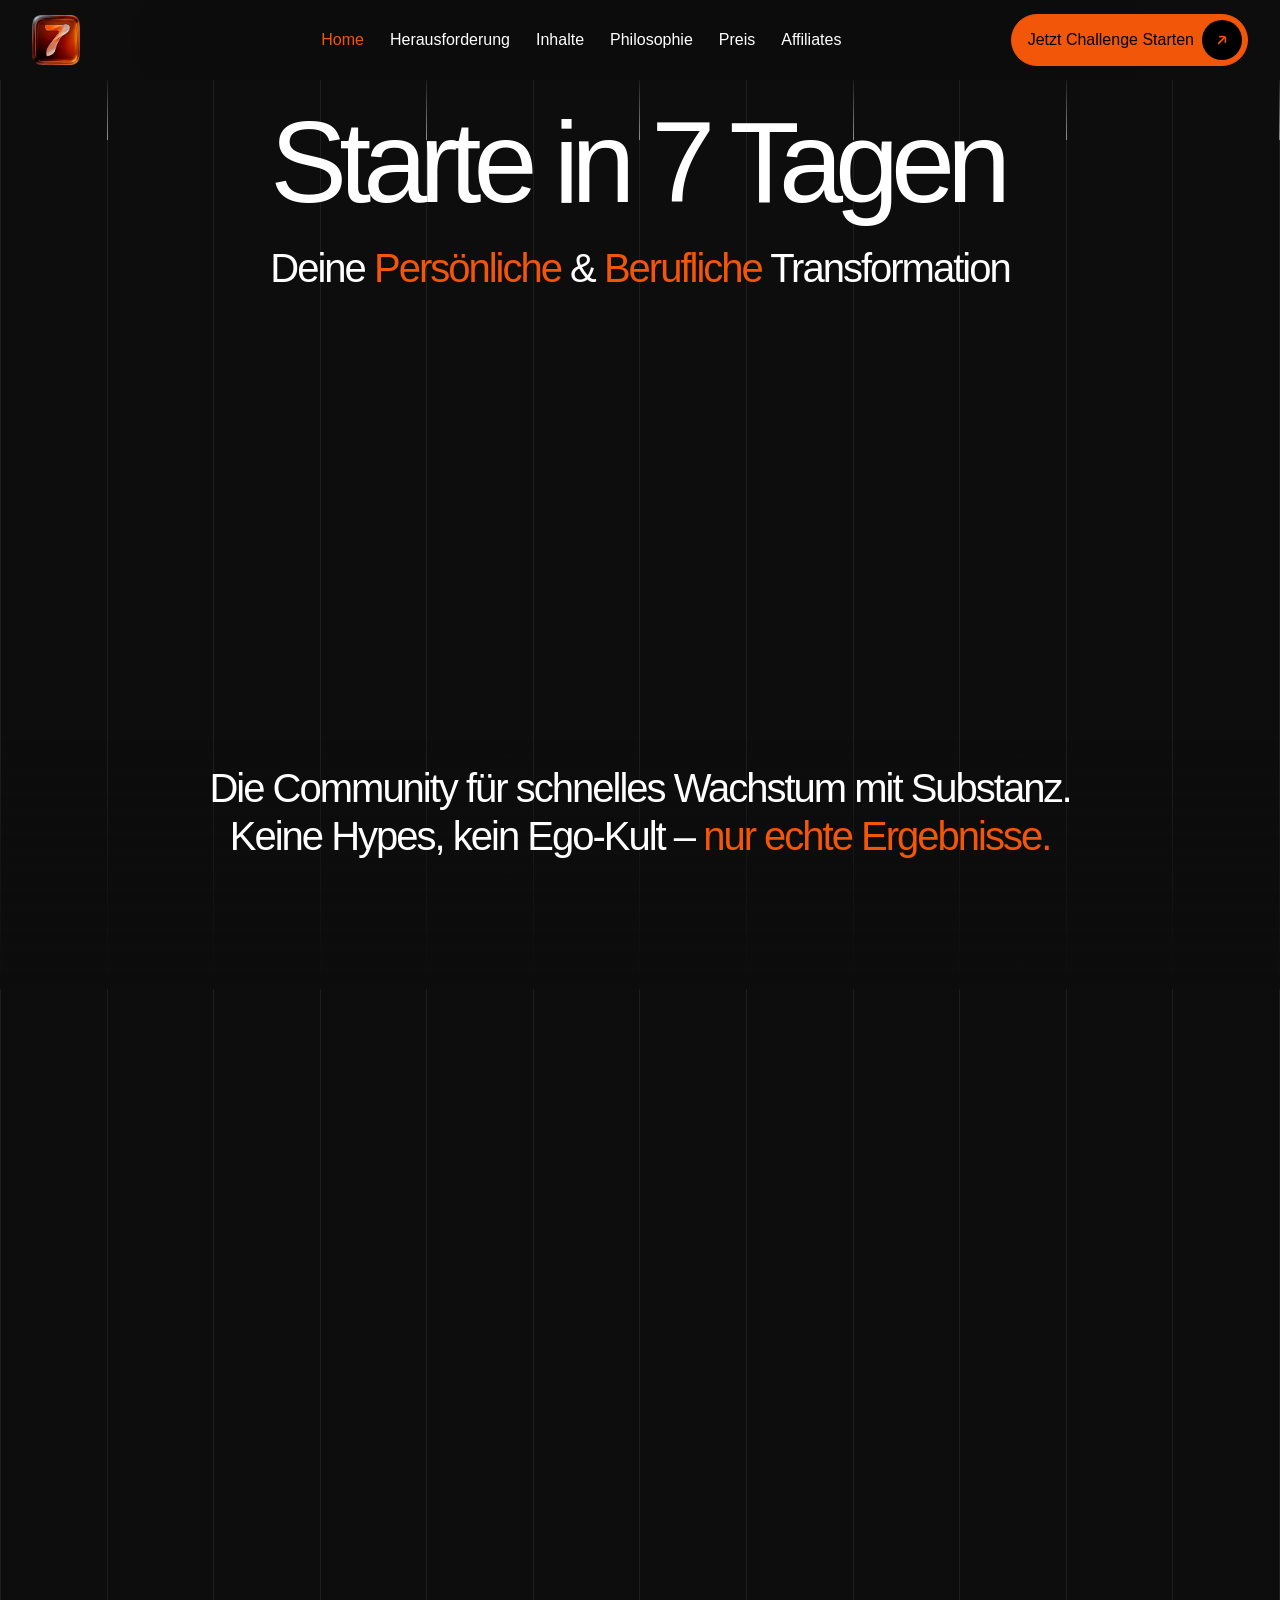
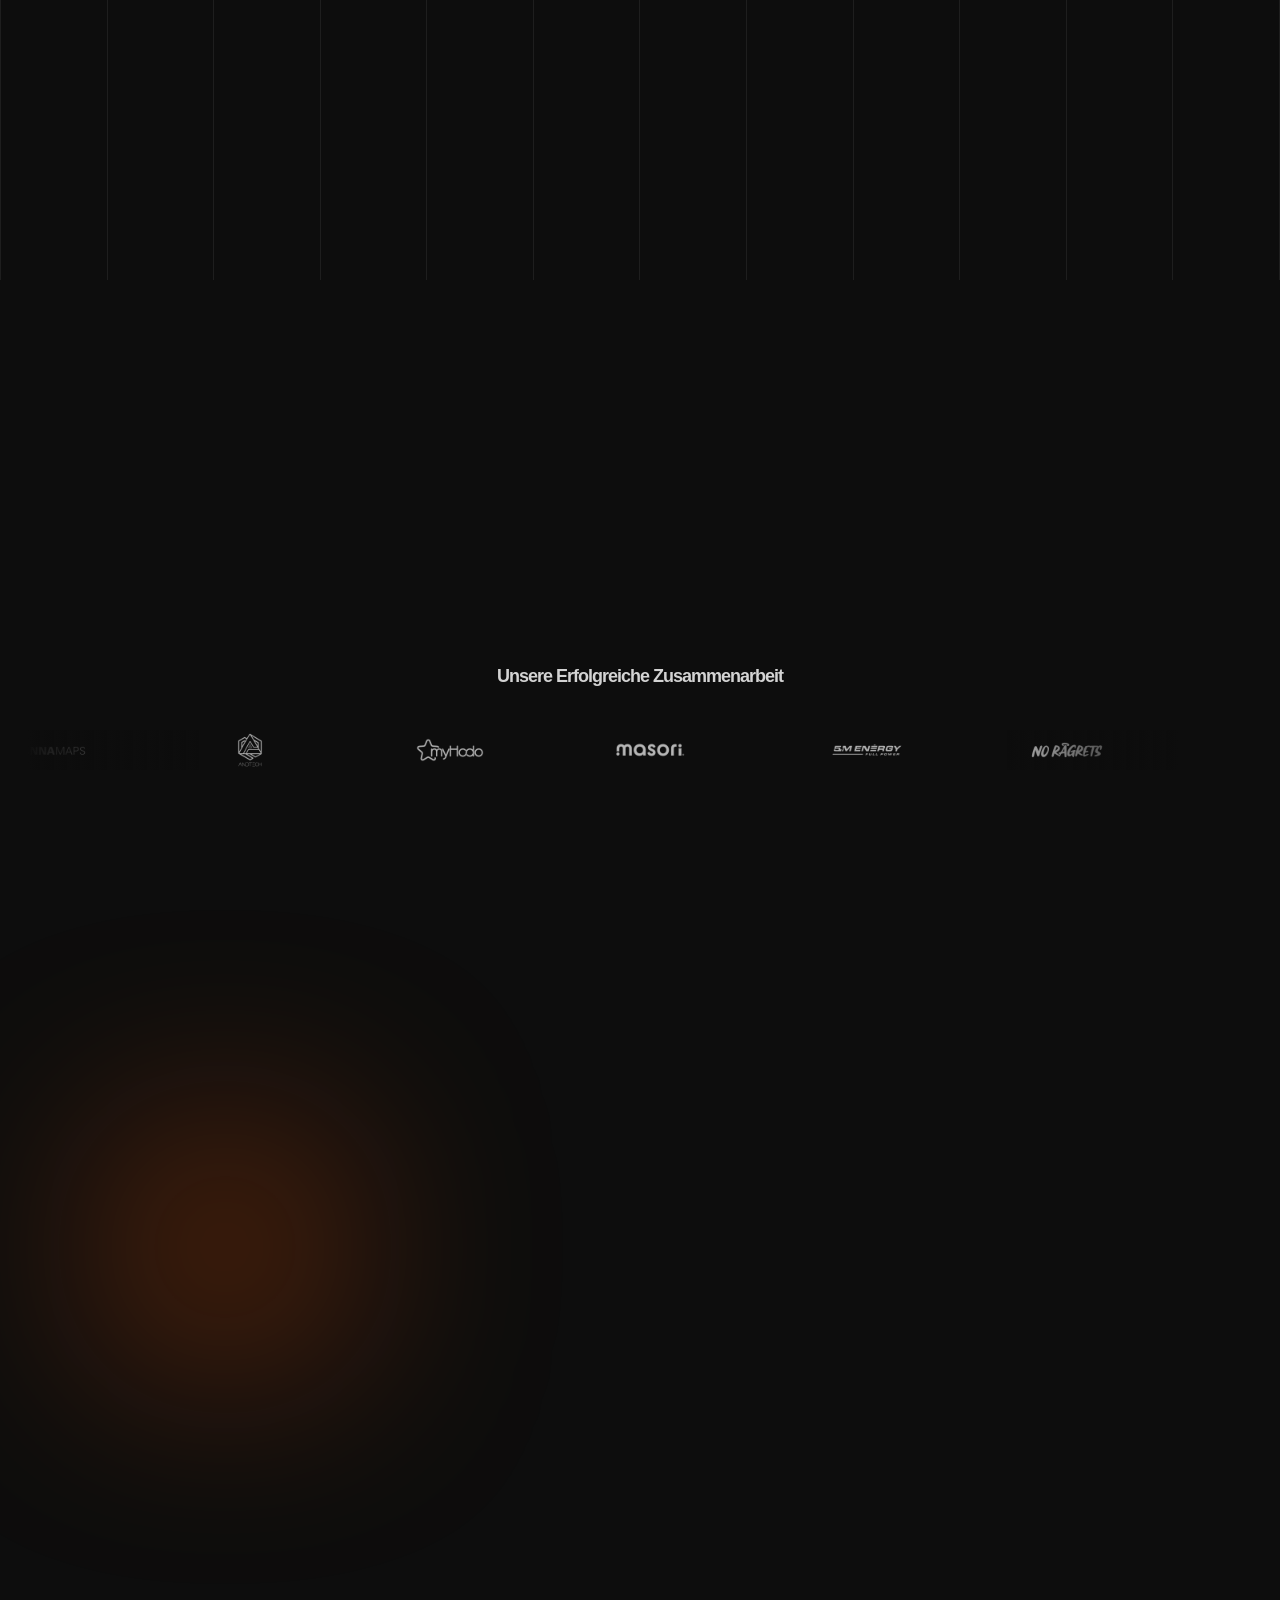
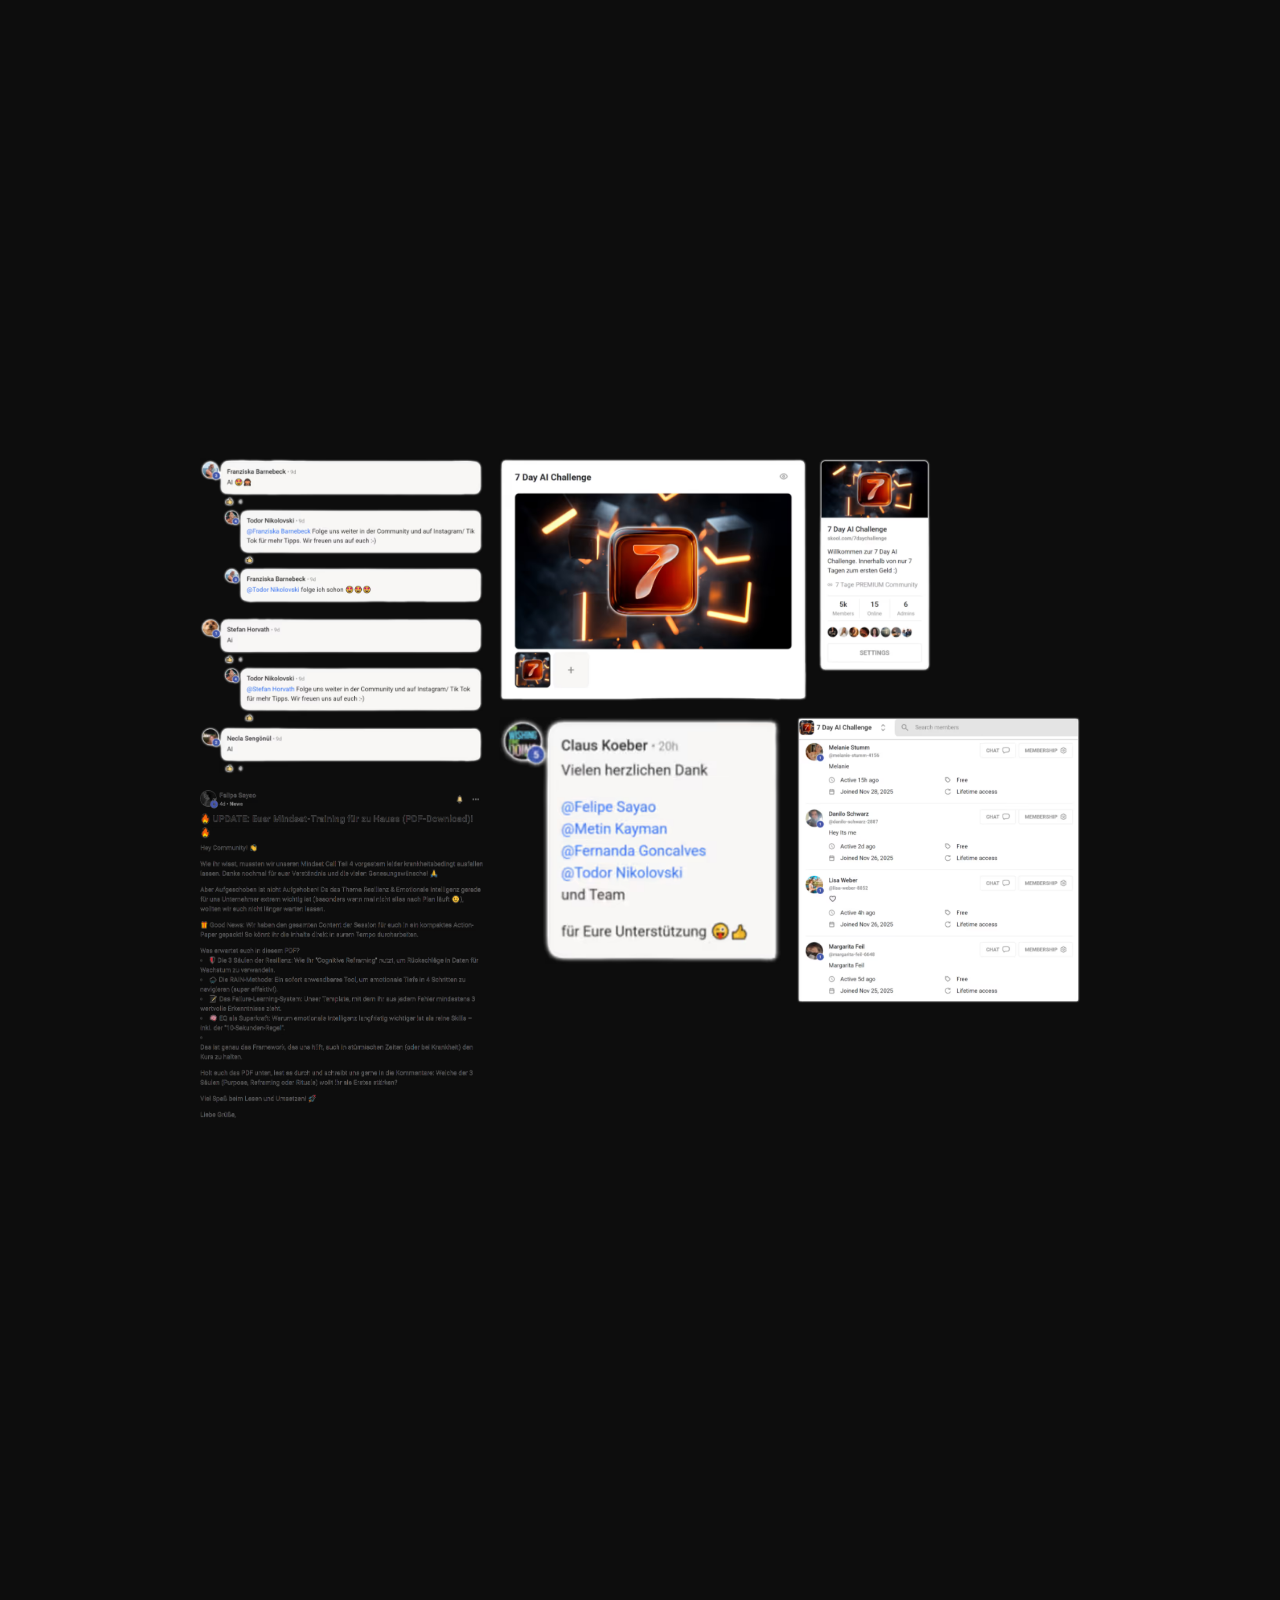
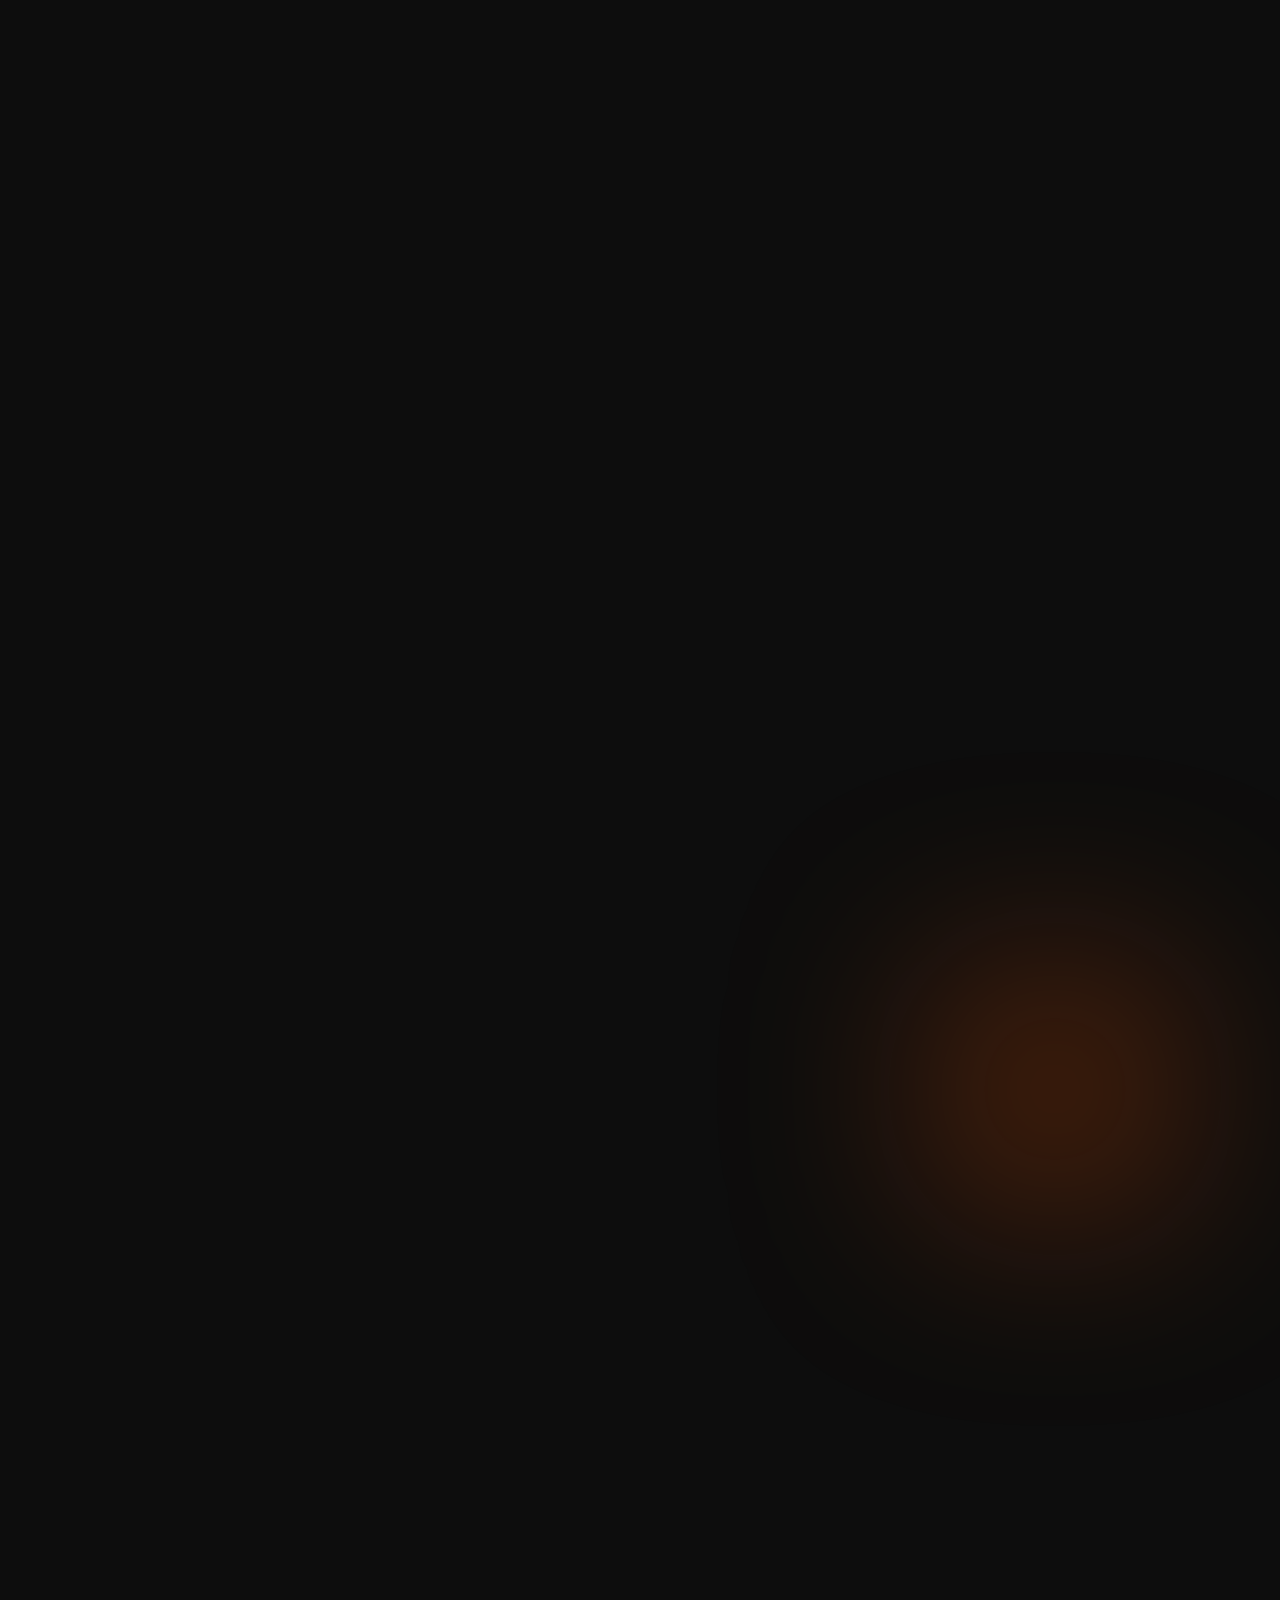
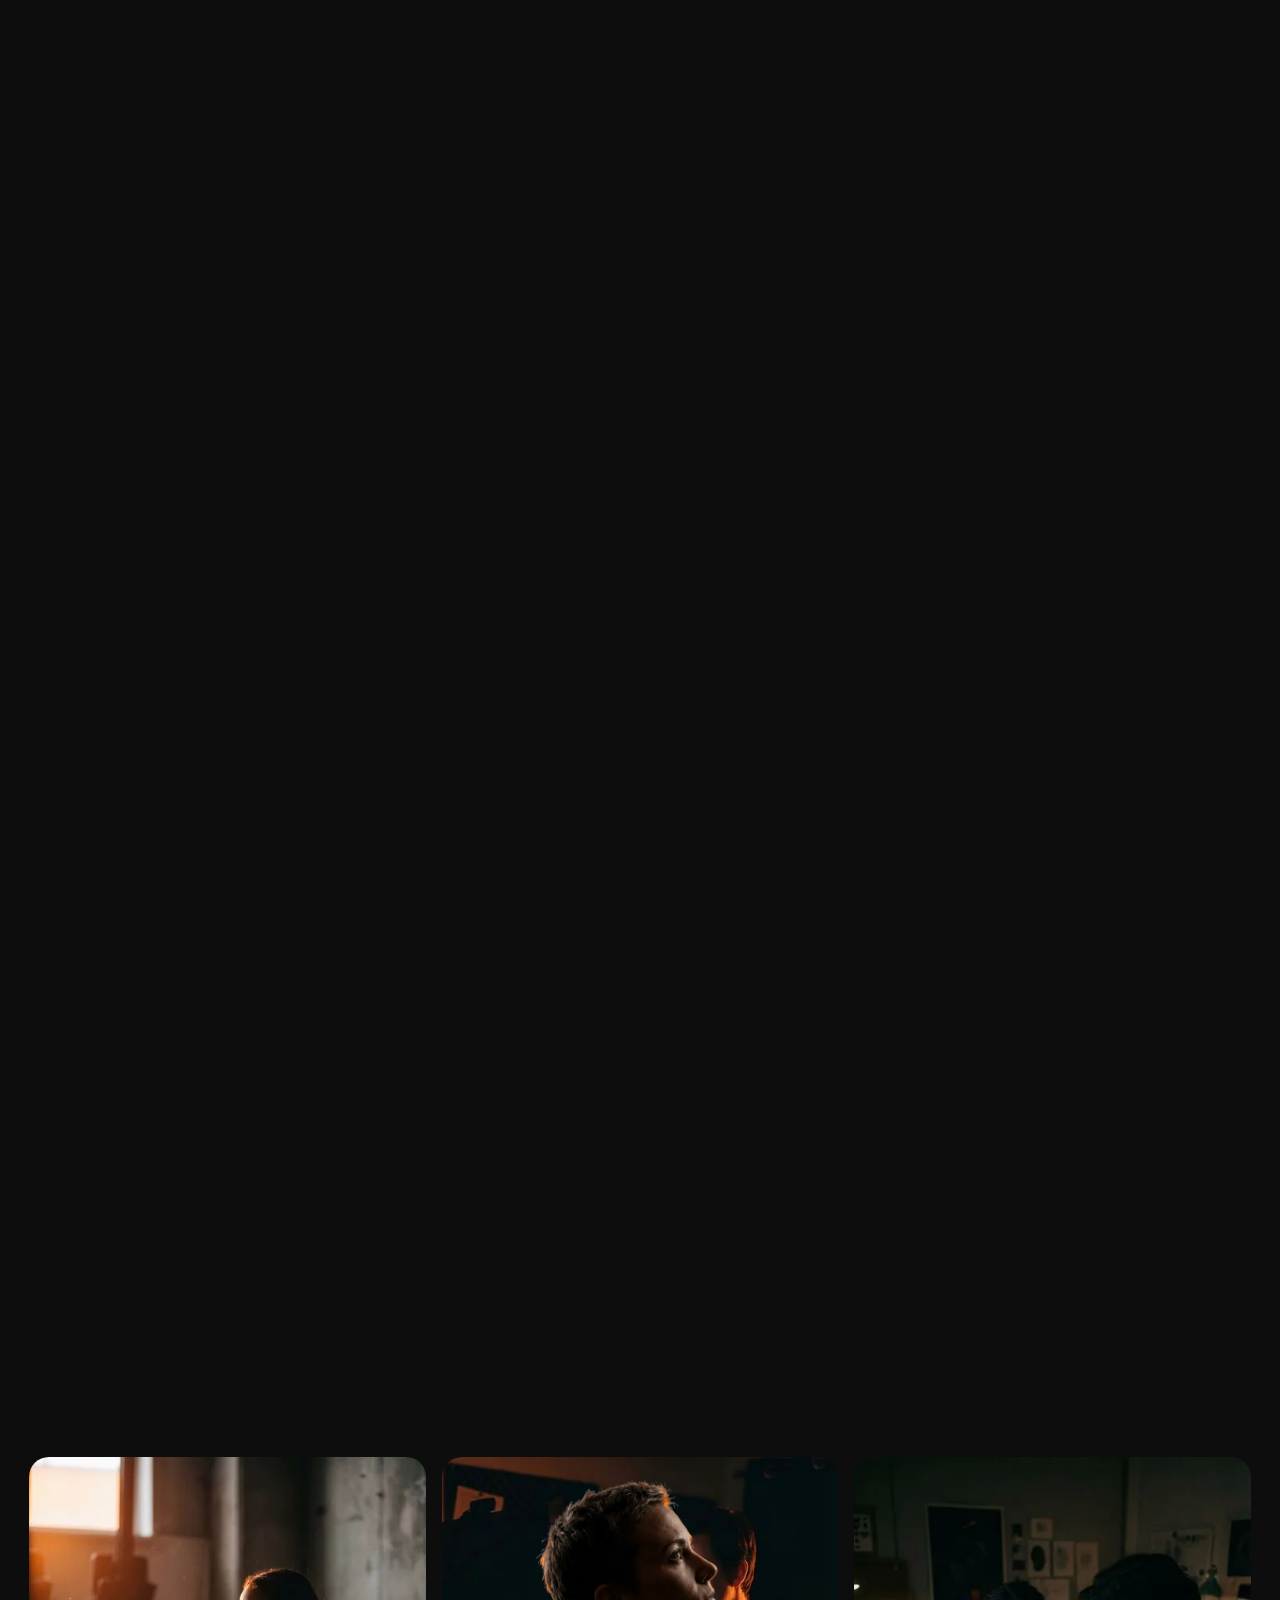
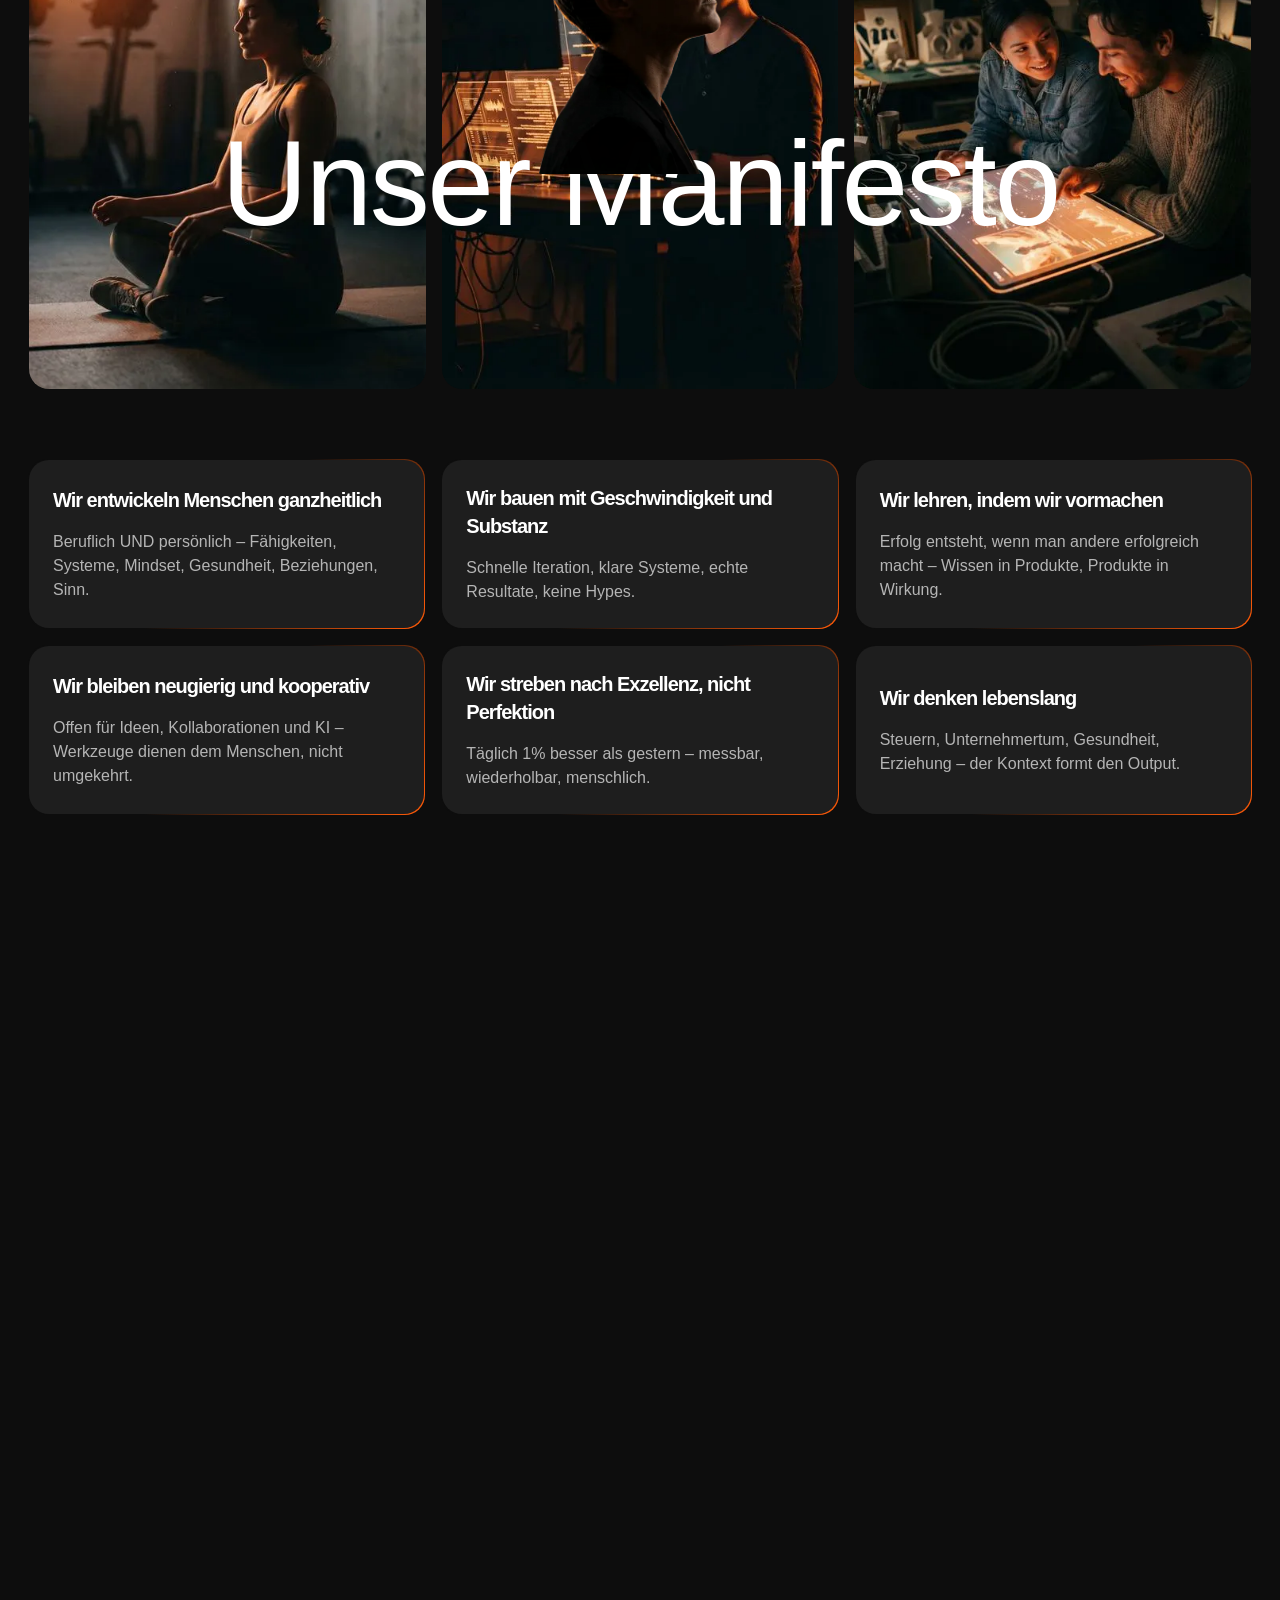
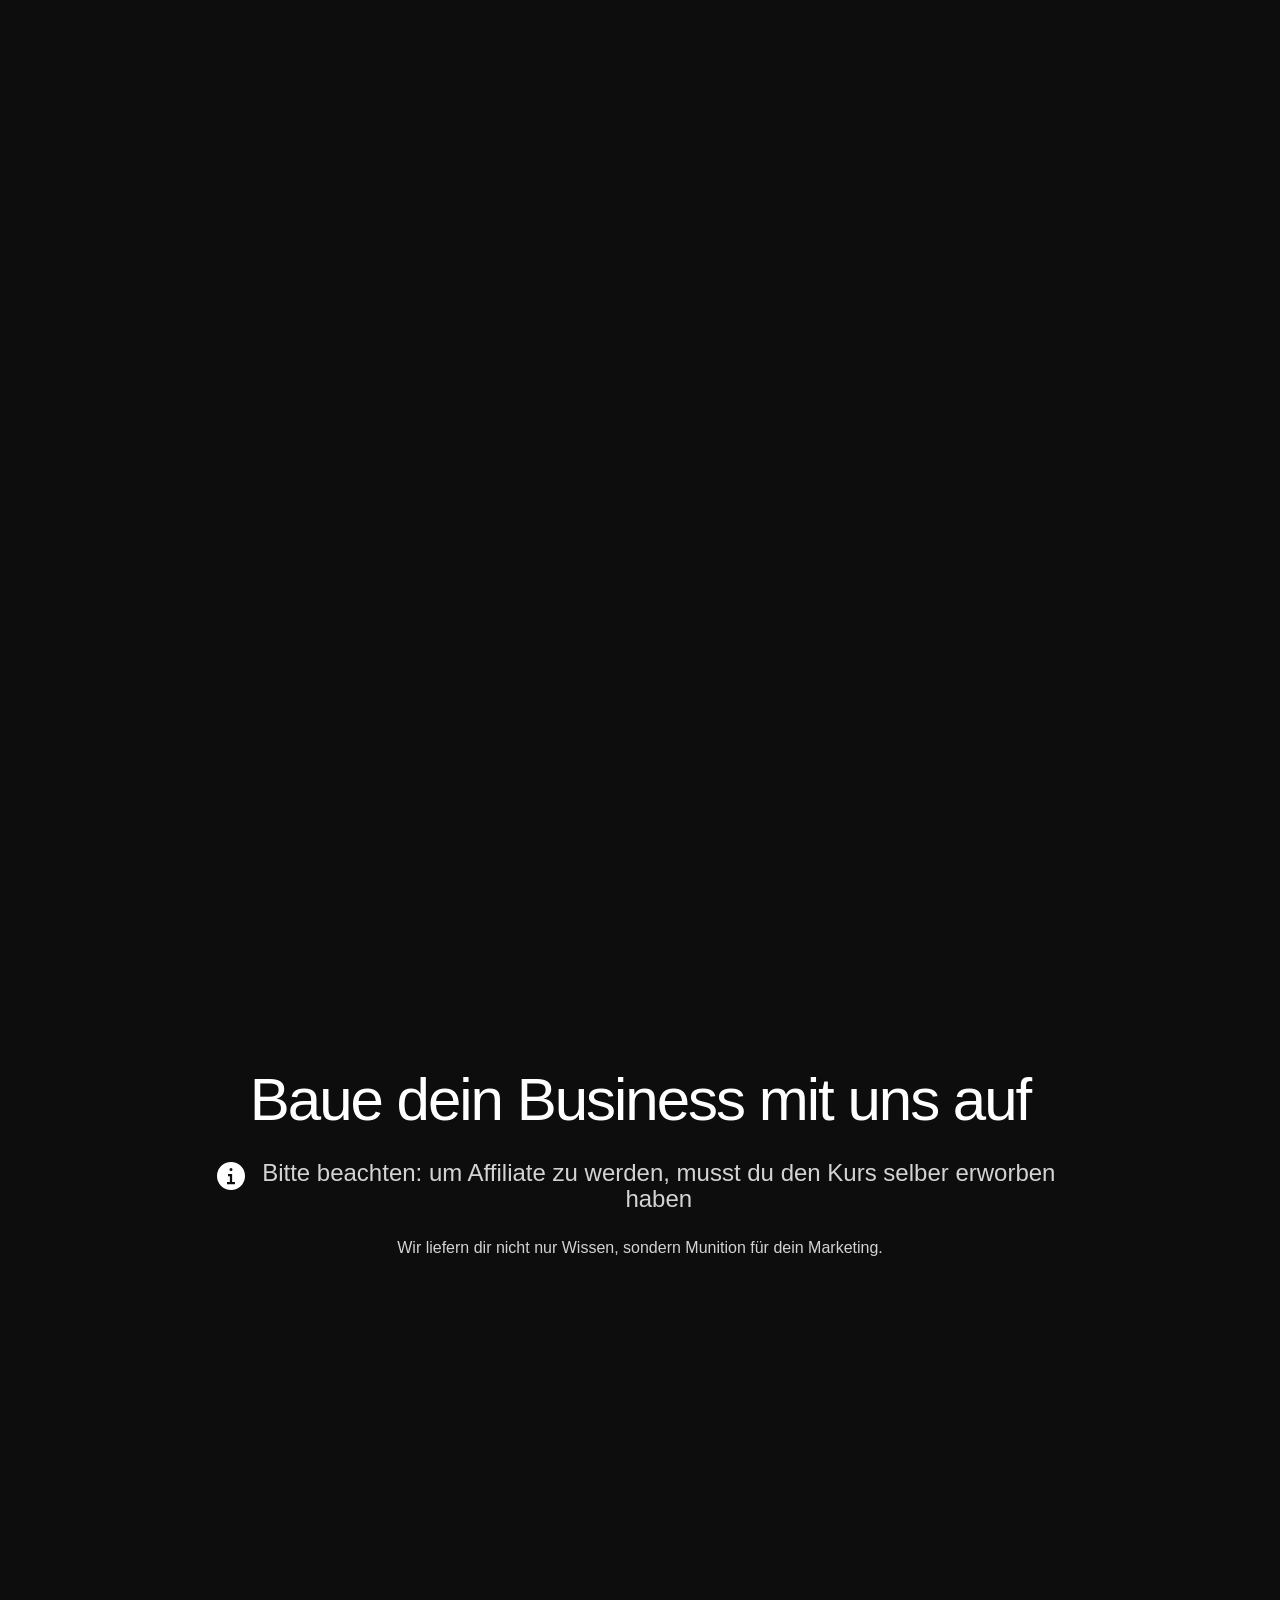
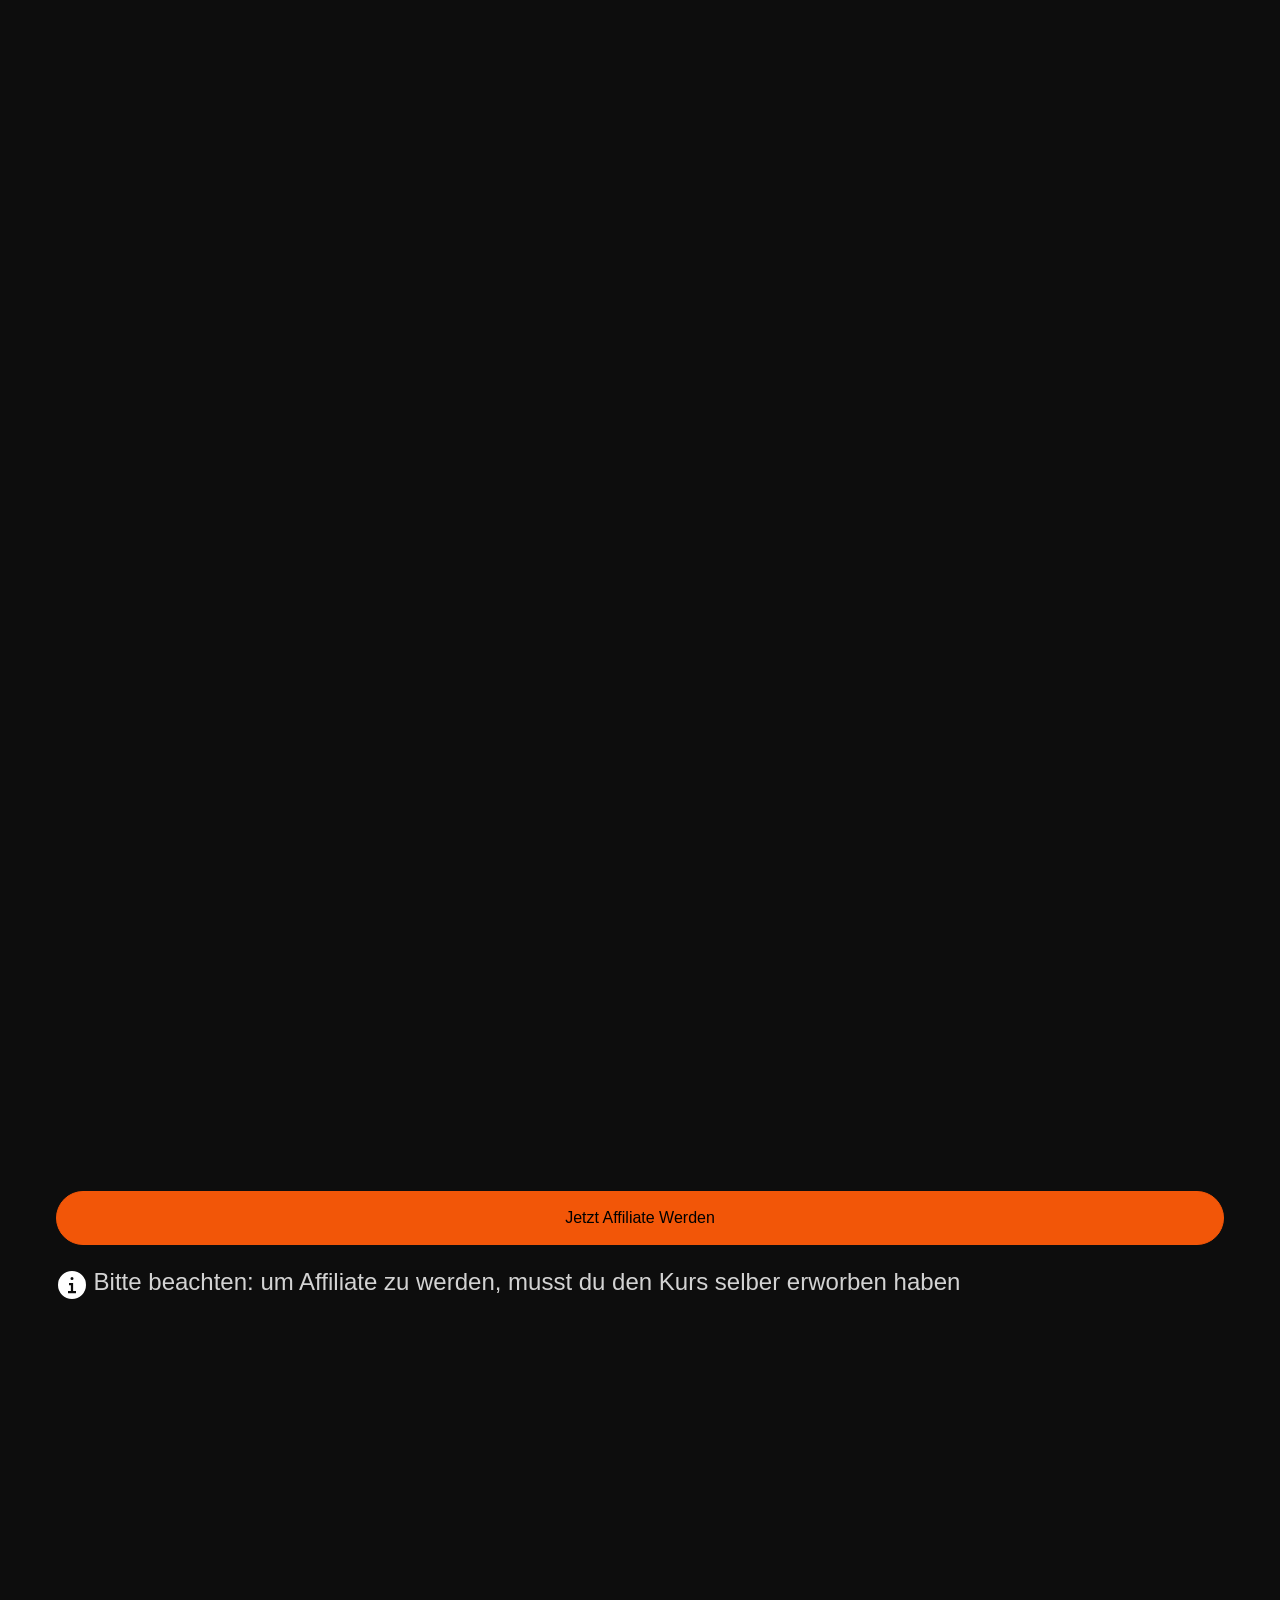
==== commit 334d8fd4: "Add files via upload" ====
--- a/index.html
+++ b/index.html
@@ -1,4 +1,4 @@
-<!DOCTYPE html><!--  This site was created in Webflow. https://webflow.com  --><!--  Last Published: Tue Sep 15 2026 15:01:31 GMT+0000 (Coordinated Universal Time)  -->
+<!DOCTYPE html><!--  This site was created in Webflow. https://webflow.com  --><!--  Last Published: Thu Oct 01 2026 15:48:55 GMT+0000 (Coordinated Universal Time)  -->
 <html data-wf-page="6925cced694ac34577b7ba21" data-wf-site="6925cceb694ac34577b7b913">
 <head>
   <meta charset="utf-8">
@@ -427,7 +427,7 @@
             <div data-w-id="f9c6689d-8457-d66d-7716-0d04e82e480f" style="-webkit-transform:translate3d(0, 80px, 0) scale3d(1, 1, 1) rotateX(0) rotateY(0) rotateZ(0) skew(0, 0);-moz-transform:translate3d(0, 80px, 0) scale3d(1, 1, 1) rotateX(0) rotateY(0) rotateZ(0) skew(0, 0);-ms-transform:translate3d(0, 80px, 0) scale3d(1, 1, 1) rotateX(0) rotateY(0) rotateZ(0) skew(0, 0);transform:translate3d(0, 80px, 0) scale3d(1, 1, 1) rotateX(0) rotateY(0) rotateZ(0) skew(0, 0);opacity:0;filter:blur(10px)" class="feature-content-wrapper">
               <div class="feature-content-holder">
                 <div data-w-id="351cbcd0-6769-0e14-1bf2-a89f43c46767" class="feature-content-card _01">
-                  <div class="mobile-image-wrapper hide-desktop"><img src="images/Burnout_Silhouette_Glass_Shards_3.avif" loading="lazy" sizes="(max-width: 479px) 100vw, 239.984375px, 100vw" srcset="images/Burnout_Silhouette_Glass_Shards_3-p-500.avif 500w, images/Burnout_Silhouette_Glass_Shards_3-p-800.avif 800w, images/Burnout_Silhouette_Glass_Shards_3.avif 1456w" alt="" class="mobile-image"></div>
+                  <div class="mobile-image-wrapper hide-desktop"><img src="images/Burnout_Silhouette_Glass_Shards_3.avif" loading="lazy" sizes="(max-width: 767px) 100vw, (max-width: 991px) 728px, 940px" srcset="images/Burnout_Silhouette_Glass_Shards_3-p-500.avif 500w, images/Burnout_Silhouette_Glass_Shards_3-p-800.avif 800w, images/Burnout_Silhouette_Glass_Shards_3.avif 1456w" alt="" class="mobile-image"></div>
                   <div class="feature-content">
                     <div class="content-holder">
                       <div class="number-wrapper hide">
@@ -455,7 +455,7 @@
                   </div>
                 </div>
                 <div data-w-id="382aa218-0ff3-dc84-3a85-0f38075698e7" class="feature-content-card _02">
-                  <div class="mobile-image-wrapper hide-desktop"><img src="images/Orange_Door_Hesitation_1.avif" loading="lazy" sizes="(max-width: 479px) 100vw, 240px, 100vw" srcset="images/Orange_Door_Hesitation_1-p-500.avif 500w, images/Orange_Door_Hesitation_1.avif 1024w" alt="" class="mobile-image"></div>
+                  <div class="mobile-image-wrapper hide-desktop"><img src="images/Orange_Door_Hesitation_1.avif" loading="lazy" sizes="(max-width: 767px) 100vw, (max-width: 991px) 728px, 940px" srcset="images/Orange_Door_Hesitation_1-p-500.avif 500w, images/Orange_Door_Hesitation_1.avif 1024w" alt="" class="mobile-image"></div>
                   <div class="feature-content">
                     <div class="content-holder">
                       <div class="number-wrapper hide">
@@ -483,7 +483,7 @@
                   </div>
                 </div>
                 <div data-w-id="fccb9ad9-bfa9-79e2-56ab-00b7c3bffdef" class="feature-content-card _03">
-                  <div class="mobile-image-wrapper hide-desktop"><img src="images/Umbrella_Defense_Digital_Storm_1.avif" loading="lazy" sizes="(max-width: 479px) 100vw, 240px, 100vw" srcset="images/Umbrella_Defense_Digital_Storm_1-p-500.avif 500w, images/Umbrella_Defense_Digital_Storm_1.avif 1024w" alt="" class="mobile-image"></div>
+                  <div class="mobile-image-wrapper hide-desktop"><img src="images/Umbrella_Defense_Digital_Storm_1.avif" loading="lazy" sizes="(max-width: 767px) 100vw, (max-width: 991px) 728px, 940px" srcset="images/Umbrella_Defense_Digital_Storm_1-p-500.avif 500w, images/Umbrella_Defense_Digital_Storm_1.avif 1024w" alt="" class="mobile-image"></div>
                   <div class="feature-content">
                     <div class="content-holder">
                       <div class="number-wrapper hide">
@@ -511,7 +511,7 @@
                   </div>
                 </div>
                 <div data-w-id="ef148086-d90e-2d70-f6d8-89a12dc97194" class="feature-content-card _04">
-                  <div class="mobile-image-wrapper hide-desktop"><img src="images/Infinite_Loop_Spiral_Staircase_4.avif" loading="lazy" sizes="(max-width: 479px) 100vw, 240px, 100vw" srcset="images/Infinite_Loop_Spiral_Staircase_4-p-500.avif 500w, images/Infinite_Loop_Spiral_Staircase_4.avif 1024w" alt="" class="mobile-image"></div>
+                  <div class="mobile-image-wrapper hide-desktop"><img src="images/Infinite_Loop_Spiral_Staircase_4.avif" loading="lazy" sizes="(max-width: 767px) 100vw, (max-width: 991px) 728px, 940px" srcset="images/Infinite_Loop_Spiral_Staircase_4-p-500.avif 500w, images/Infinite_Loop_Spiral_Staircase_4.avif 1024w" alt="" class="mobile-image"></div>
                   <div class="feature-content">
                     <div class="content-holder">
                       <div class="number-wrapper hide">
@@ -714,10 +714,10 @@
         <div class="comments_wrap">
           <div class="w-layout-grid comments_grid">
             <div id="w-node-_4614eef6-c4aa-d720-ad56-96f115163e6d-77b7ba21"><img src="images/c3.avif" loading="lazy" alt=""></div>
-            <div id="w-node-_55e6a6b2-8b43-b789-e494-ac97feefea9b-77b7ba21"><img src="images/c4.avif" loading="lazy" sizes="(max-width: 479px) 100vw, 239.9921875px, 100vw" srcset="images/c4-p-500.avif 500w, images/c4.avif 1101w" alt=""></div>
+            <div id="w-node-_55e6a6b2-8b43-b789-e494-ac97feefea9b-77b7ba21"><img src="images/c4.avif" loading="lazy" sizes="100vw" srcset="images/c4-p-500.avif 500w, images/c4.avif 1101w" alt=""></div>
             <div id="w-node-_06e1fab6-5cc1-7abe-acb6-3531f46986e3-77b7ba21"><img src="images/c2.avif" loading="lazy" alt=""></div>
-            <div id="w-node-_92af8be1-9683-a4bd-df08-81db303f84c0-77b7ba21"><img src="images/c6.avif" loading="lazy" sizes="(max-width: 479px) 100vw, 239.9921875px, 100vw" srcset="images/c6-p-500.avif 500w, images/c6.avif 781w" alt=""></div>
-            <div id="w-node-_5fe04e4b-a488-e693-955a-2d3366d389c7-77b7ba21"><img src="images/c8.avif" loading="lazy" sizes="(max-width: 479px) 100vw, 239.9921875px, 100vw" srcset="images/c8-p-500.png 500w, images/c8.avif 703w" alt=""></div>
+            <div id="w-node-_92af8be1-9683-a4bd-df08-81db303f84c0-77b7ba21"><img src="images/c6.avif" loading="lazy" sizes="100vw" srcset="images/c6-p-500.avif 500w, images/c6.avif 781w" alt=""></div>
+            <div id="w-node-_5fe04e4b-a488-e693-955a-2d3366d389c7-77b7ba21"><img src="images/c8.avif" loading="lazy" sizes="100vw" srcset="images/c8-p-500.png 500w, images/c8.avif 703w" alt=""></div>
           </div>
         </div>
       </div>
@@ -776,14 +776,14 @@
               <a data-w-tab="Tab 1" data-w-id="3e3d7d9f-d3fb-f9fb-a2ed-e8df60a7b74a" class="tab-link _01 w-inline-block w-tab-link">
                 <div data-w-id="2a33aba7-558a-4b9e-6bcc-4eb5a39782f1" style="background-color:rgb(26,26,26)" class="how-it-work-card _01">
                   <div class="how-it-works-card-header">
-                    <div class="text-20px heading-white">🎥 Das Wissen (Live &amp; Interaktiv)</div>
+                    <div class="text-20px heading-white">🎥 Das Wissen </div>
                   </div>
                   <div class="how-it-work-card-paragraph">
-                    <p class="body-text">5x monatliche Live-Calls.Wöchentliche Webinare mit Q&amp;A. Wir wechseln ab: 2 Wochen Entwicklung &amp; Mindset, 2 Wochen harte Marketing-Expertise. Dazu monatliche Expertenrunden</p>
+                    <p class="body-text">Archiv von live Webinaren und Direktzugriff auf mehrere Calls rund um die KI Online Welt und wie man dabei Geld verdient. Thematiken, u.a.:</p>
                     <ul role="list" class="how-it-works_list">
-                      <li>Ab Jan 2026: Regelmäßige Experten-Calls</li>
-                      <li>Feb 2026: E-Mail-Marketing Deep Dive</li>
-                      <li>Ende 2026: Masterclass Excellence</li>
+                      <li>Mindset Entwicklung</li>
+                      <li>KI Marketing</li>
+                      <li>Personal Brand aufbauen</li>
                     </ul>
                   </div>
                 </div>
@@ -810,11 +810,11 @@
                     <div class="text-20px heading-white">🎤 Die Bühne (Sichtbarkeit &amp; Feedback)</div>
                   </div>
                   <div class="how-it-work-card-paragraph">
-                    <p class="body-text">Jeden Monat stellt ein Mitglied sein Produkt oder Profil vor – für knallharte Analyse, Feedback und Strategie-Optimierung durch die Gruppe.</p>
+                    <p class="body-text">Knallharte Analyse, Feedback und Strategie-Optimierung durch die Gruppe und Telegram Kanal.</p>
                     <ul role="list" class="how-it-works_list">
-                      <li>Regelmäßige Social-Media-Profilanalysen</li>
-                      <li>1:1 Coachings (ab 2026)</li>
-                      <li>Wiederkehrende Challenges (21 Tage / 3 Monate)</li>
+                      <li>Regelmäßiger Austausch</li>
+                      <li>Kommentare und Posts rund um die KI Welt</li>
+                      <li>Immer auf dem neuesten Stand</li>
                     </ul>
                   </div>
                 </div>
@@ -828,8 +828,8 @@
                     <p class="body-text">Wir bauen dein Business nicht nur auf, wir machen es effizient. Lerne, wie du Prozesse automatisierst und KI als deinen besten Mitarbeiter nutzt.</p>
                   </div>
                   <ul role="list" class="how-it-works_list">
-                    <li>Dez 2025: KI-Automatisierungs-Tool Release</li>
-                    <li>Jan 2026: Checklisten &amp; To-Do Listen für Social Media</li>
+                    <li>Über 40 Stunden Videomodule</li>
+                    <li>Checklisten &amp; To-Do Listen für Social Media</li>
                     <li>Laufend: Neue KI-Vergleichstests &amp; Tool-Guides</li>
                   </ul>
                 </div>
@@ -1072,490 +1072,13 @@
       </div>
     </div>
   </section>
-  <section class="testimonial-section">
-    <div class="w-layout-blockcontainer container testimonial w-container">
-      <div class="section-wrapper testimonial-space">
-        <div class="pricing-header-wrapper">
-          <h2 data-w-id="47c6153a-d113-763c-c29c-a1245c72eb72" class="pricing-heading">Roadmap - Timeline</h2>
-          <p data-w-id="47c6153a-d113-763c-c29c-a1245c72eb74" class="body-text pricing">Deine Roadmap zum Erfolg – Was dich in den nächsten 12+ Monaten erwartet</p>
-        </div>
-        <div class="custom-timeline w-embed w-script">
-          <style>
-  /* --- CSS VARIABLES (Customize here) --- */
-  :root {
-    --vt-primary: #f25608;
-    --vt-bg-card: #000000;
-    --vt-bg-card-hover: rgba(39, 39, 42, 0.8);
-    --vt-text-main: #ffffff; /* Default text color */
-    --vt-text-muted: #a1a1aa;
-    --vt-line-width: 4px;
-    --vt-dot-size: 32px;
-    /* Mobile Line Position (Distance from left edge) */
-    --vt-mobile-left: 24px; 
-  }
-  /* --- BASE STYLES --- */
-  .vt-wrapper {
-    position: relative;
-    width: 100%;
-    max-width: 1024px;
-    margin: 0 auto;
-    padding: 40px 0px; /* Reduced side padding to let cards breathe */
-    color: var(--vt-text-main);
-    box-sizing: border-box;
-    /* Removed font-family to inherit from Webflow Body */
-  }
-  .vt-wrapper * {
-    box-sizing: border-box;
-  }
-  /* --- VERTICAL LINE --- */
-  .vt-line-track {
-    position: absolute;
-    top: 0;
-    bottom: 0;
-    /* Calculate center position minus half width to perfectly center */
-    left: calc(var(--vt-mobile-left) - (var(--vt-line-width) / 2));
-    width: var(--vt-line-width);
-    background: rgba(255, 255, 255, 0.1);
-    border-radius: 99px;
-    z-index: 0;
-  }
-  .vt-line-progress {
-    width: 100%;
-    height: 0%;
-    background: var(--vt-primary);
-    box-shadow: 0 0 15px var(--vt-primary);
-    border-radius: 99px;
-    transition: height 0.1s linear;
-  }
-  /* --- TIMELINE ITEMS --- */
-  .vt-item {
-    position: relative;
-    display: flex;
-    margin-bottom: 60px;
-    z-index: 1;
-    opacity: 0.5;
-    transform: translateY(20px);
-    transition: all 0.6s ease-out;
-  }
-  .vt-item.active {
-    opacity: 1;
-    transform: translateY(0);
-  }
-  /* --- THE DOT --- */
-  .vt-dot {
-    position: absolute;
-    /* Center the dot exactly on the mobile line coordinate */
-    left: var(--vt-mobile-left);
-    top: 24px; /* Align with top of card content roughly */
-    transform: translateX(-50%); /* Centers the dot on the point */
-    width: var(--vt-dot-size);
-    height: var(--vt-dot-size);
-    background: var(--vt-bg-card);
-    border: 3px solid rgba(255,255,255,0.2);
-    border-radius: 50%;
-    display: flex;
-    align-items: center;
-    justify-content: center;
-    transition: border-color 0.5s ease, box-shadow 0.5s ease, transform 0.5s ease;
-    z-index: 2;
-  }
-  .vt-item.active .vt-dot {
-    border-color: var(--vt-primary);
-    box-shadow: 0 0 15px var(--vt-primary);
-    /* Keep centering transform, add scale */
-    transform: translateX(-50%) scale(1.1);
-  }
-  .vt-dot-inner {
-    width: 8px;
-    height: 8px;
-    background: var(--vt-primary);
-    border-radius: 50%;
-    opacity: 0;
-    transition: opacity 0.3s;
-  }
-  .vt-item.active .vt-dot-inner {
-    opacity: 1;
-  }
-  /* --- CONTENT CARD --- */
-  .vt-content {
-    /* Push content to right of line + dot + some spacing */
-    margin-left: calc(var(--vt-mobile-left) + (var(--vt-dot-size) / 2) + 20px);
-    margin-right: 10px;
-    width: 100%;
-    background: rgba(24, 24, 27, 0.3);
-    border: 1px solid rgba(255,255,255,0.1);
-    border-radius: 16px;
-    padding: 24px;
-    transition: all 0.3s ease;
-  }
-  .vt-item:hover .vt-content {
-    background: var(--vt-bg-card-hover);
-  }
-  .vt-item.active .vt-content {
-    border-color: var(--vt-primary);
-    background: rgba(24, 24, 27, 0.9);
-    box-shadow: 0 10px 30px -10px rgba(0,0,0,0.5);
-  }
-  /* Header inside card */
-  .vt-header {
-    display: flex;
-    justify-content: space-between;
-    align-items: center;
-    margin-bottom: 12px;
-  }
-  .vt-day {
-    color: var(--vt-primary);
-    font-size: 0.85em; /* relative size */
-    font-weight: 700;
-    text-transform: uppercase;
-    letter-spacing: 0.05em;
-  }
-  .vt-icon {
-    color: inherit;
-    opacity: 0.7;
-    background: rgba(255,255,255,0.05);
-    padding: 8px;
-    border-radius: 8px;
-    display: flex;
-    align-items: center;
-    justify-content: center;
-  }
-  .vt-item.active .vt-icon {
-    color: var(--vt-primary);
-    opacity: 1;
-  }
-  .vt-title {
-    /* Inherit font styling, just bold and slightly larger relative size */
-    font-size: 1.5em; 
-    font-weight: bold;
-    margin: 0 0 0.5em 0;
-    color: inherit;
-    line-height: 1.2;
-  }
-  .vt-desc {
-    font-size: 1em; /* Inherit base size */
-    line-height: 1.6;
-    color: var(--vt-text-muted);
-    margin: 0 0 1.5em 0;
-  }
-  /* --- NEW: CHECKMARK LIST STYLE --- */
-  .vt-list {
-    list-style: none;
-    padding: 0;
-    margin: 0 0 1.5em 0;
-  }
-  .vt-list li {
-    position: relative;
-    padding-left: 28px;
-    margin-bottom: 8px;
-    color: var(--vt-text-muted);
-    font-size: 1em;
-    line-height: 1.6;
-  }
-  /* The Checkmark */
-  .vt-list li::before {
-    content: '';
-    position: absolute;
-    left: 0;
-    top: 6px; /* Adjust based on font-size to align with text */
-    width: 16px;
-    height: 16px;
-    background-image: url("data:image/svg+xml,%3Csvg xmlns='http://www.w3.org/2000/svg' viewBox='0 0 24 24' fill='none' stroke='%23f25608' stroke-width='3' stroke-linecap='round' stroke-linejoin='round'%3E%3Cpolyline points='20 6 9 17 4 12'/%3E%3C/svg%3E");
-    background-size: contain;
-    background-repeat: no-repeat;
-  }
-  /* Tags */
-  .vt-tags {
-    display: flex;
-    gap: 8px;
-    flex-wrap: wrap;
-  }
-  .vt-tag {
-    font-size: 0.8em;
-    padding: 4px 10px;
-    border-radius: 99px;
-    background: rgba(255,255,255,0.05);
-    border: 1px solid rgba(255,255,255,0.1);
-    color: inherit;
-    opacity: 0.7;
-  }
-  /* --- DESKTOP LAYOUT (Media Query) --- */
-  @media (min-width: 768px) {
-    .vt-line-track {
-      left: 50%;
-      transform: translateX(-50%);
-    }
-    .vt-item {
-      justify-content: center;
-      width: 100%;
-    }
-    .vt-dot {
-      left: 50%;
-      top: 0; /* Reset top alignment for centered desktop layout */
-      position: absolute;
-      /* Center vertically relative to the CARD, or keep aligned to top? 
-         Standard design usually aligns dot to card center or top. 
-         Let's stick to flex centering from previous version for desktop. */
-      top: 50%;
-      transform: translate(-50%, -50%);
-      margin-top: 0;
-    }
-    .vt-item.active .vt-dot {
-      transform: translate(-50%, -50%) scale(1.1);
-    }
-    .vt-content {
-      width: 45%;
-      margin: 0; /* Reset mobile margin */
-    }
-    /* Odd items: Text on Right */
-    .vt-item:nth-child(odd) {
-      flex-direction: row;
-    }
-    .vt-item:nth-child(odd) .vt-content {
-      margin-left: auto;
-    }
-    /* Even items: Text on Left */
-    .vt-item:nth-child(even) {
-      flex-direction: row-reverse;
-    }
-    .vt-item:nth-child(even) .vt-content {
-      margin-right: auto;
-    }
-  }
-</style>
-          <!--  TIMELINE HTML STRUCTURE  -->
-          <div class="vt-wrapper" id="vt-container">
-            <!--  The Vertical Line  -->
-            <div class="vt-line-track">
-              <div class="vt-line-progress" id="vt-line-bar"></div>
-            </div>
-            <!--  Item 1  -->
-            <div class="vt-item" data-index="0">
-              <div class="vt-dot">
-                <div class="vt-dot-inner"></div>
-              </div>
-              <div class="vt-content">
-                <div class="vt-header">
-                  <span class="vt-day">01</span>
-                  <div class="vt-icon">
-                    <!--  Target Icon SVG  -->
-                    <svg width="20" height="20" viewbox="0 0 24 24" fill="none" stroke="currentColor" stroke-width="2" stroke-linecap="round" stroke-linejoin="round">
-                      <circle cx="12" cy="12" r="10"></circle>
-                      <circle cx="12" cy="12" r="6"></circle>
-                      <circle cx="12" cy="12" r="2"></circle>
-                    </svg>
-                  </div>
-                </div>
-                <h4 class="vt-title">Q4 2025: Das Fundament</h4>
-                <ul class="vt-list">
-                  <li>Launch der exklusiven WhatsApp-Gruppe</li>
-                  <li>Großes Content-Update mit neuem Material</li>
-                  <li>Start der Internationalisierung (Englisch, später Spanisch/Französisch)</li>
-                  <li>Black Friday: Erstes wiederverkaufbares digitales Produkt</li>
-                  <li>Ausbau Marketing-Team → 3x wöchentlich neuer Content zum Teilen</li>
-                </ul>
-                <div class="vt-tags">
-                  <span class="vt-tag">#Mindset</span>
-                  <span class="vt-tag">#Strategy</span>
-                </div>
-              </div>
-            </div>
-            <!--  Item 2  -->
-            <div class="vt-item" data-index="1">
-              <div class="vt-dot">
-                <div class="vt-dot-inner"></div>
-              </div>
-              <div class="vt-content">
-                <div class="vt-header">
-                  <span class="vt-day">02</span>
-                  <div class="vt-icon">
-                    <!--  Rocket Icon SVG  -->
-                    <svg width="20" height="20" viewbox="0 0 24 24" fill="none" stroke="currentColor" stroke-width="2" stroke-linecap="round" stroke-linejoin="round">
-                      <path d="M4.5 16.5c-1.5 1.26-2 5-2 5s3.74-.5 5-2c.71-.84.7-2.13-.09-2.91a2.18 2.18 0 0 0-2.91-.09z"></path>
-                      <path d="m12 15-3-3a22 22 0 0 1 2-5.2L19 2a22 22 0 0 1-2 14.8l-5-2z"></path>
-                      <path d="M12 15a5.59 5.59 0 0 1 0 7c.6-.33 1.2-.66 1.8-1"></path>
-                      <path d="M12 15a5.59 5.59 0 0 0 7 0c-.33-.6-.66-1.2-1-1.8"></path>
-                    </svg>
-                  </div>
-                </div>
-                <h4 class="vt-title">Dezember 2025: Die Automatisierungs-Revolution</h4>
-                <ul class="vt-list">
-                  <li>Launch des eigenen KI-Automatisierungstools</li>
-                  <li>3 Pakete: Content | Sales-Funnels | E-Mail & Social Media</li>
-                  <li>Monatliches Preismodell für maximale Flexibilität</li>
-                </ul>
-                <div class="vt-tags">
-                  <span class="vt-tag">#Setup</span>
-                  <span class="vt-tag">#Tools</span>
-                </div>
-              </div>
-            </div>
-            <!--  Item 3  -->
-            <div class="vt-item" data-index="2">
-              <div class="vt-dot">
-                <div class="vt-dot-inner"></div>
-              </div>
-              <div class="vt-content">
-                <div class="vt-header">
-                  <span class="vt-day">03</span>
-                  <div class="vt-icon">
-                    <!--  Zap Icon SVG  -->
-                    <svg width="20" height="20" viewbox="0 0 24 24" fill="none" stroke="currentColor" stroke-width="2" stroke-linecap="round" stroke-linejoin="round">
-                      <polygon points="13 2 3 14 12 14 11 22 21 10 12 10 13 2">
-                    </polygon></svg>
-                  </div>
-                </div>
-                <h4 class="vt-title">Q1 2026: Professionalisierung & 1:1</h4>
-                <ul class="vt-list">
-                  <li>Start der 1:1 Coachings</li>
-                  <li>Tiefgehende Social-Media-Profilanalysen</li>
-                  <li>Mitglieder präsentieren eigene Produkte in Experten-Calls</li>
-                  <li>Februar:Der ultimative E-Mail-Marketing-Kurs</li>
-                </ul>
-                <div class="vt-tags">
-                  <span class="vt-tag">#Action</span>
-                  <span class="vt-tag">#Speed</span>
-                </div>
-              </div>
-            </div>
-            <!--  Item 4  -->
-            <div class="vt-item" data-index="3">
-              <div class="vt-dot">
-                <div class="vt-dot-inner"></div>
-              </div>
-              <div class="vt-content">
-                <div class="vt-header">
-                  <span class="vt-day">04</span>
-                  <div class="vt-icon">
-                    <!--  Star Icon SVG  -->
-                    <svg width="20" height="20" viewbox="0 0 24 24" fill="none" stroke="currentColor" stroke-width="2" stroke-linecap="round" stroke-linejoin="round">
-                      <polygon points="12 2 15.09 8.26 22 9.27 17 14.14 18.18 21.02 12 17.77 5.82 21.02 7 14.14 2 9.27 8.91 8.26 12 2">
-                    </polygon></svg>
-                  </div>
-                </div>
-                <h4 class="vt-title">Q2–Q4 2026: Skalierung & Physisches</h4>
-                <ul class="vt-list">
-                  <li>Launch physischer Produkte</li>
-                  <li>Digitale Produktentwicklung (Deep Dive)</li>
-                  <li>Wiederkehrende Challenges (21 Tage / 3 Monate)</li>
-                  <li>Internationale Landingpage & Bewerbung für globalen Markt</li>
-                  <li>Masterclass Excellence bis Ende 2026</li>
-                </ul>
-                <div class="vt-tags">
-                  <span class="vt-tag">#Productivity</span>
-                  <span class="vt-tag">#Focus</span>
-                </div>
-              </div>
-            </div>
-            <!--  Item 5  -->
-            <div class="vt-item" data-index="4">
-              <div class="vt-dot">
-                <div class="vt-dot-inner"></div>
-              </div>
-              <div class="vt-content">
-                <div class="vt-header">
-                  <span class="vt-day">05</span>
-                  <div class="vt-icon">
-                    <!--  Users Icon SVG  -->
-                    <svg width="20" height="20" viewbox="0 0 24 24" fill="none" stroke="currentColor" stroke-width="2" stroke-linecap="round" stroke-linejoin="round">
-                      <path d="M16 21v-2a4 4 0 0 0-4-4H6a4 4 0 0 0-4 4v2"></path>
-                      <circle cx="9" cy="7" r="4"></circle>
-                      <path d="M22 21v-2a4 4 0 0 0-3-3.87"></path>
-                      <path d="M16 3.13a4 4 0 0 1 0 7.75"></path>
-                    </svg>
-                  </div>
-                </div>
-                <h4 class="vt-title">Kontinuierlich</h4>
-                <ul class="vt-list">
-                  <li>Podcasts als Content-Filler für die Community</li>
-                  <li>Anpassungen basierend auf Analyseergebnissen</li>
-                  <li>Regelmäßige Aktionen mit echtem Mehrwert</li>
-                </ul>
-                <div class="vt-tags">
-                  <span class="vt-tag">#Community</span>
-                  <span class="vt-tag">#Network</span>
-                </div>
-              </div>
-            </div>
-          </div>
-          <!--  TIMELINE JAVASCRIPT LOGIC  -->
-          <script>
-(function() {
-  const container = document.getElementById('vt-container');
-  const progressBar = document.getElementById('vt-line-bar');
-  const items = document.querySelectorAll('.vt-item');
-  // 1. SCROLL PROGRESS LOGIC
-  function updateProgress() {
-    if (!container) return;
-    const rect = container.getBoundingClientRect();
-    const windowHeight = window.innerHeight;
-    // We start filling when the top of the container hits 50% of the viewport height
-    const startPoint = windowHeight * 0.5;
-    // Calculate how much has been scrolled relative to that start point
-    const scrolled = startPoint - rect.top;
-    const totalHeight = rect.height;
-    let progress = scrolled / totalHeight;
-    // Clamp between 0 and 1
-    progress = Math.max(0, Math.min(1, progress));
-    if (progressBar) {
-      progressBar.style.height = (progress * 100) + '%';
-    }
-    // Optional: Fallback for Intersection Observer delay
-    // If an item is "above" the current progress line, make it active
-    items.forEach((item, index) => {
-      const itemPercent = index / items.length;
-      if (itemPercent < progress - 0.1) { // -0.1 to lag slightly behind line
-        item.classList.add('active');
-      }
-    });
-  }
-  // 2. INTERSECTION OBSERVER FOR FADE IN
-  const observer = new IntersectionObserver((entries) => {
-    entries.forEach(entry => {
-      if (entry.isIntersecting) {
-        entry.target.classList.add('active');
-      }
-    });
-  }, {
-    root: null,
-    rootMargin: '-20% 0px -20% 0px', // Trigger when item is in middle 60% of screen
-    threshold: 0.2
-  });
-  items.forEach(item => observer.observe(item));
-  // Init and Listener
-  window.addEventListener('scroll', updateProgress);
-  updateProgress(); // Initial check
-})();
-</script>
-        </div>
-      </div>
-      <div class="w-layout-blockcontainer container w-container">
-        <div class="hero-cta-wrapper">
-          <div class="hero-cta-button-wrapper">
-            <p class="body-text center">5.000+ aktive Mitglieder | 20+ Experten-Coachings/Monat | International wachsend</p>
-            <div class="hero-cta-button-holder">
-              <div data-w-id="bd21e43c-f6d6-8288-33fb-190164c74cfc" class="primary-button">
-                <div class="button-text is-absolute">Jetzt Challenge starten</div>
-                <div class="button-text is-relative">Jetzt Challenge starten</div>
-              </div>
-              <a data-w-id="28049f12-43b9-3100-9503-817ed4e8c642" href="#affiliates" class="secondary-button w-inline-block">
-                <div class="button-text is-absolute">Infos für Affiliates</div>
-                <div class="button-text is-relative">Infos für Affiliates</div>
-              </a>
-            </div>
-            <div class="text-18px bold">Über 5300 Mitglieder</div>
-          </div>
-        </div>
-      </div>
-    </div>
-  </section>
   <section id="download" data-w-id="4f0530a1-5ede-6b39-0977-de6d8961abe7" class="cta-section">
     <div class="w-layout-blockcontainer container cta w-container">
       <div class="w-layout-grid cta-image">
         <div class="cta-absolute-heading">
           <div class="text-120px cta">Unser Manifesto</div>
-        </div><img src="images/Balance_Strength_Meditation-min.avif" loading="lazy" width="225" sizes="(max-width: 479px) 100vw, 225px" alt="" srcset="images/Balance_Strength_Meditation-min-p-500.avif 500w, images/Balance_Strength_Meditation-min-p-800.avif 800w, images/Balance_Strength_Meditation-min.avif 1792w" class="cta-first-image"><img src="images/Late_Night_Creation_Velocity.avif" loading="lazy" width="225" sizes="(max-width: 479px) 100vw, 225px" alt="" srcset="images/Late_Night_Creation_Velocity-p-500.avif 500w, images/Late_Night_Creation_Velocity-p-800.avif 800w, images/Late_Night_Creation_Velocity.avif 1792w" class="cta-second-image"><img src="images/AI_Collaboration_Teamwork-min.avif" loading="lazy" width="380" sizes="(max-width: 479px) 100vw, 380px" alt="" srcset="images/AI_Collaboration_Teamwork-min-p-500.avif 500w, images/AI_Collaboration_Teamwork-min-p-800.avif 800w, images/AI_Collaboration_Teamwork-min.avif 1792w" class="cta-third-image">
-        <div class="mobile-frame"><img src="images/Determination_Upward_Focus-copy-min.avif" loading="lazy" width="150" sizes="(max-width: 479px) 100vw, 150px" alt="" srcset="images/Determination_Upward_Focus-copy-min-p-500.avif 500w, images/Determination_Upward_Focus-copy-min.avif 1792w" class="mobile-frame-image"></div>
+        </div><img src="images/Balance_Strength_Meditation-min.avif" loading="lazy" width="225" sizes="(max-width: 479px) 48vw, 225px" alt="" srcset="images/Balance_Strength_Meditation-min-p-500.avif 500w, images/Balance_Strength_Meditation-min-p-800.avif 800w, images/Balance_Strength_Meditation-min.avif 1792w" class="cta-first-image"><img src="images/Late_Night_Creation_Velocity.avif" loading="lazy" width="225" sizes="(max-width: 479px) 48vw, 225px" alt="" srcset="images/Late_Night_Creation_Velocity-p-500.avif 500w, images/Late_Night_Creation_Velocity-p-800.avif 800w, images/Late_Night_Creation_Velocity.avif 1792w" class="cta-second-image"><img src="images/AI_Collaboration_Teamwork-min.avif" loading="lazy" width="380" sizes="(max-width: 479px) 48vw, (max-width: 767px) 49vw, (max-width: 991px) 356px, 380px" alt="" srcset="images/AI_Collaboration_Teamwork-min-p-500.avif 500w, images/AI_Collaboration_Teamwork-min-p-800.avif 800w, images/AI_Collaboration_Teamwork-min.avif 1792w" class="cta-third-image">
+        <div class="mobile-frame"><img src="images/Determination_Upward_Focus-copy-min.avif" loading="lazy" width="150" sizes="(max-width: 479px) 48vw, 150px" alt="" srcset="images/Determination_Upward_Focus-copy-min-p-500.avif 500w, images/Determination_Upward_Focus-copy-min.avif 1792w" class="mobile-frame-image"></div>
       </div>
       <div class="w-layout-grid manifesto_grid">
         <div class="manifesto-card_wrap">
@@ -1653,7 +1176,7 @@
                               <path d="M13.0732 2.91743C11.9701 2.27929 10.6893 1.91406 9.32324 1.91406C5.1811 1.91406 1.82324 5.27192 1.82324 9.41406C1.82324 13.5562 5.1811 16.9141 9.32324 16.9141C13.4653 16.9141 16.8232 13.5562 16.8232 9.41406C16.8232 8.90039 16.7716 8.39871 16.6732 7.91406" stroke="currentColor" stroke-linecap="round"></path>
                               <path d="M6.32324 9.78906C6.32324 9.78906 7.44824 9.78906 8.94824 12.4141C8.94824 12.4141 13.1173 5.53906 16.8232 4.16406" stroke="currentColor" stroke-linecap="round" stroke-linejoin="round"></path>
                             </svg></div>
-                          <div class="text-16px">5x monatliche Live-Calls mit Experten (im Wert von €497/Monat)</div>
+                          <div class="text-16px">Über 20  Live-Calls mit Experten (im Wert von €497/Monat)</div>
                         </div>
                         <div class="price-description">
                           <div class="pricing-icon w-embed"><svg xmlns="http://www.w3.org/2000/svg" width="100%" height="100%" viewbox="0 0 19 19" fill="none" preserveaspectratio="xMidYMid meet" aria-hidden="true" role="img">
@@ -1688,7 +1211,7 @@
                               <path d="M13.0732 2.91743C11.9701 2.27929 10.6893 1.91406 9.32324 1.91406C5.1811 1.91406 1.82324 5.27192 1.82324 9.41406C1.82324 13.5562 5.1811 16.9141 9.32324 16.9141C13.4653 16.9141 16.8232 13.5562 16.8232 9.41406C16.8232 8.90039 16.7716 8.39871 16.6732 7.91406" stroke="currentColor" stroke-linecap="round"></path>
                               <path d="M6.32324 9.78906C6.32324 9.78906 7.44824 9.78906 8.94824 12.4141C8.94824 12.4141 13.1173 5.53906 16.8232 4.16406" stroke="currentColor" stroke-linecap="round" stroke-linejoin="round"></path>
                             </svg></div>
-                          <div class="text-16px">Roadmap 2025/26: Alle zukünftigen Updates inklusive</div>
+                          <div class="text-16px">Alle zukünftigen Updates inklusive</div>
                         </div>
                       </div>
                       <div class="pricing-button-wrapper">
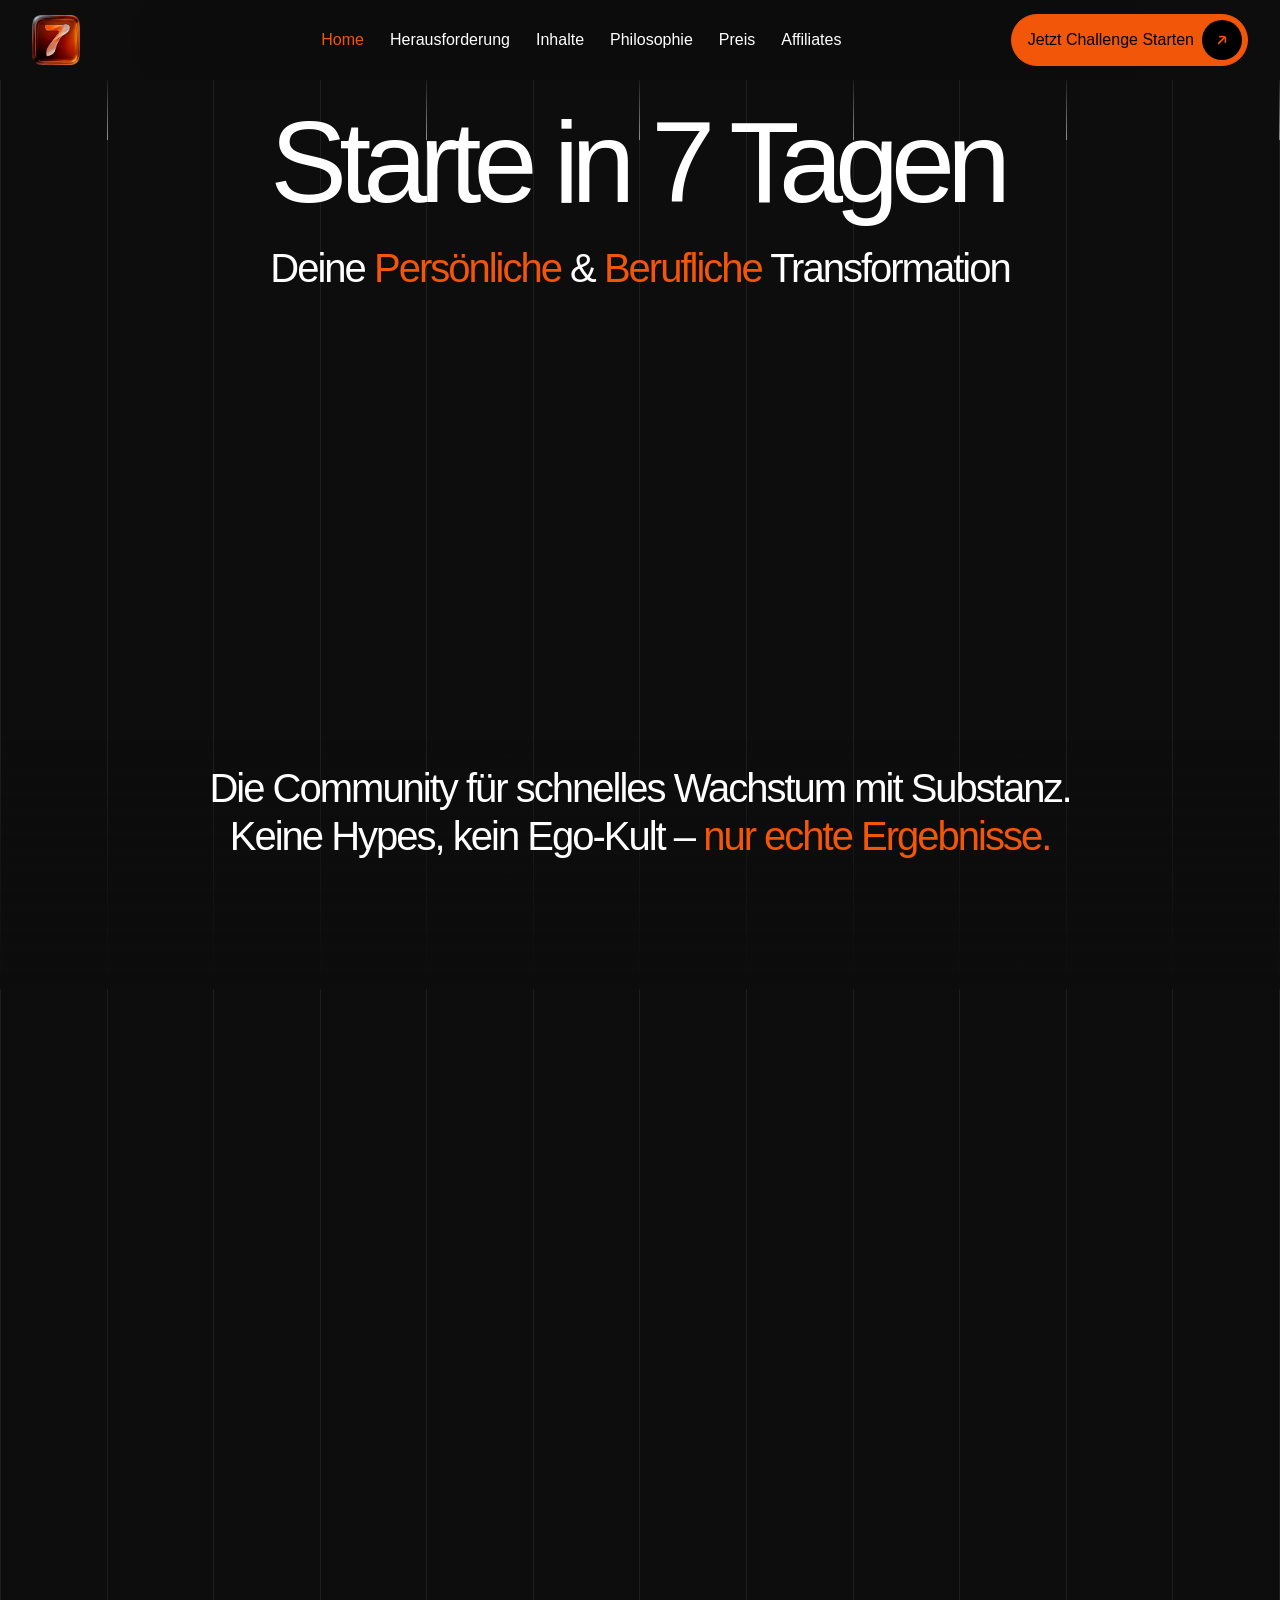
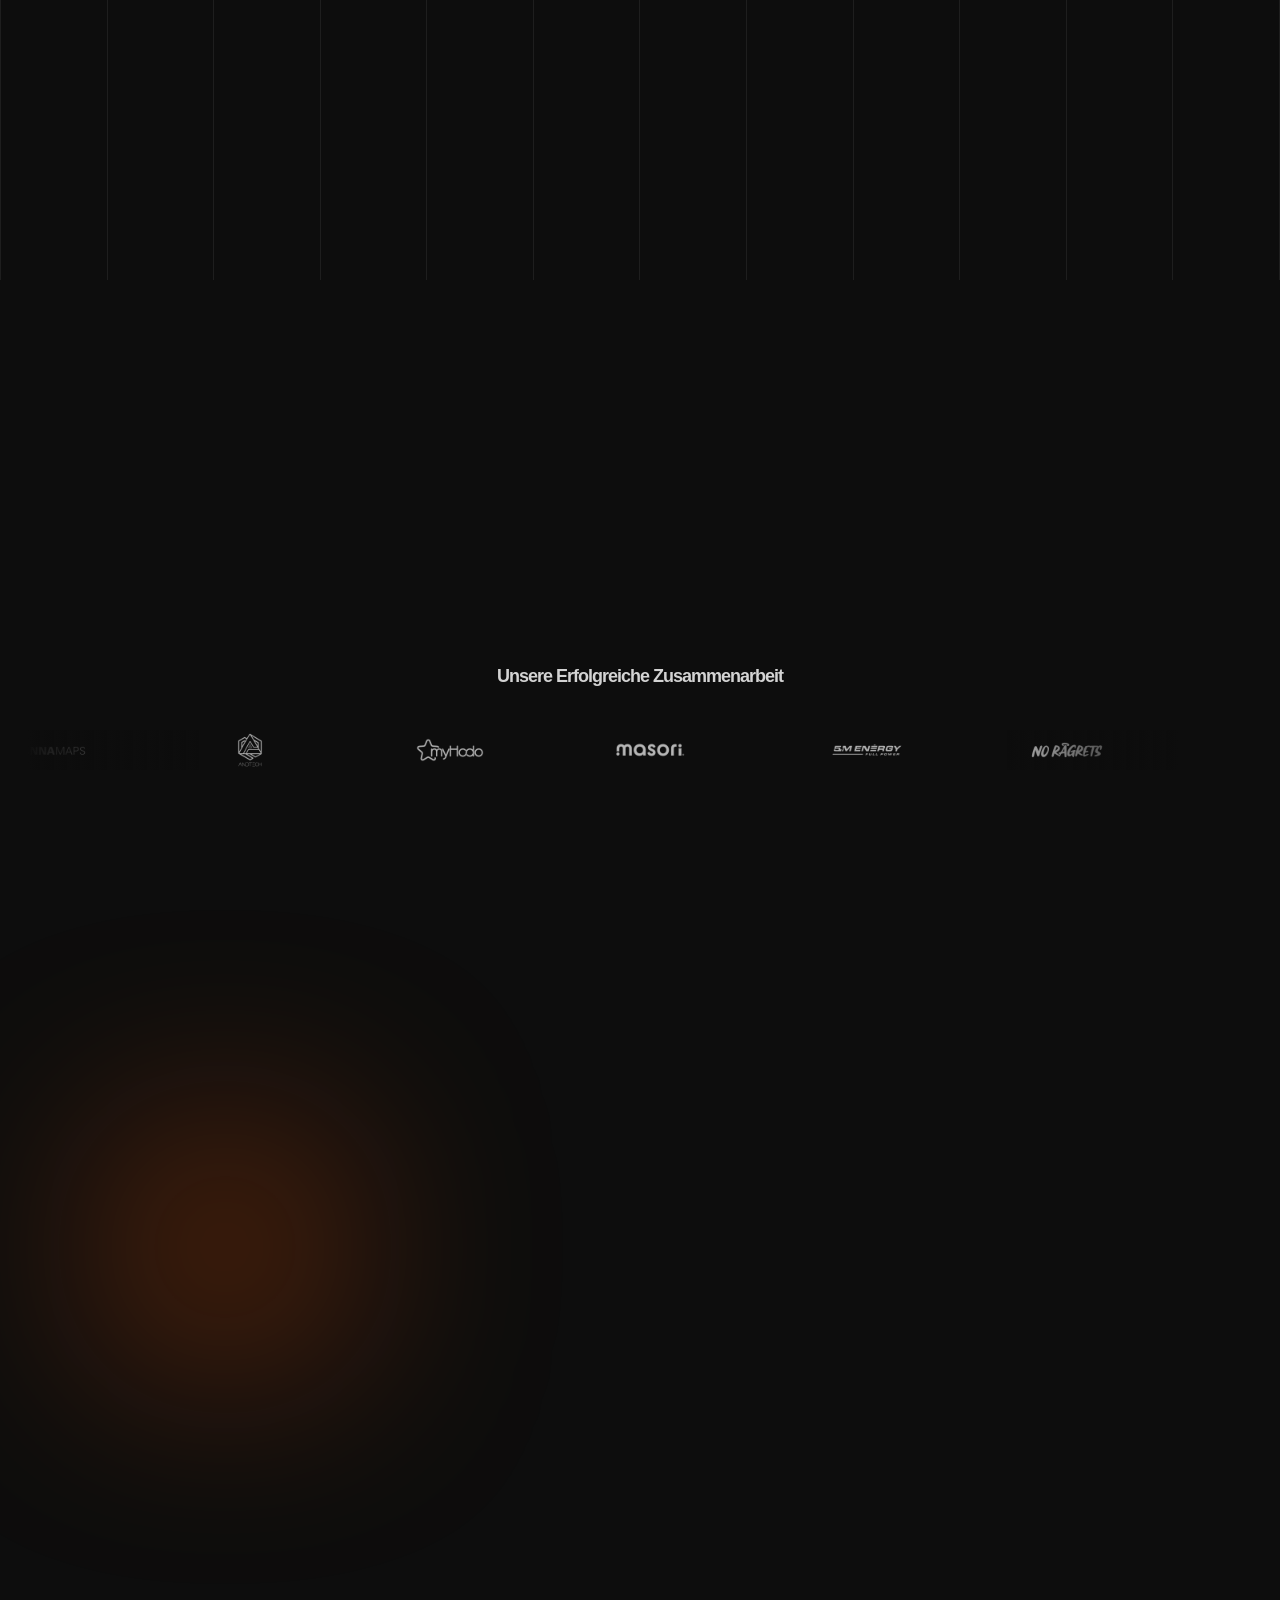
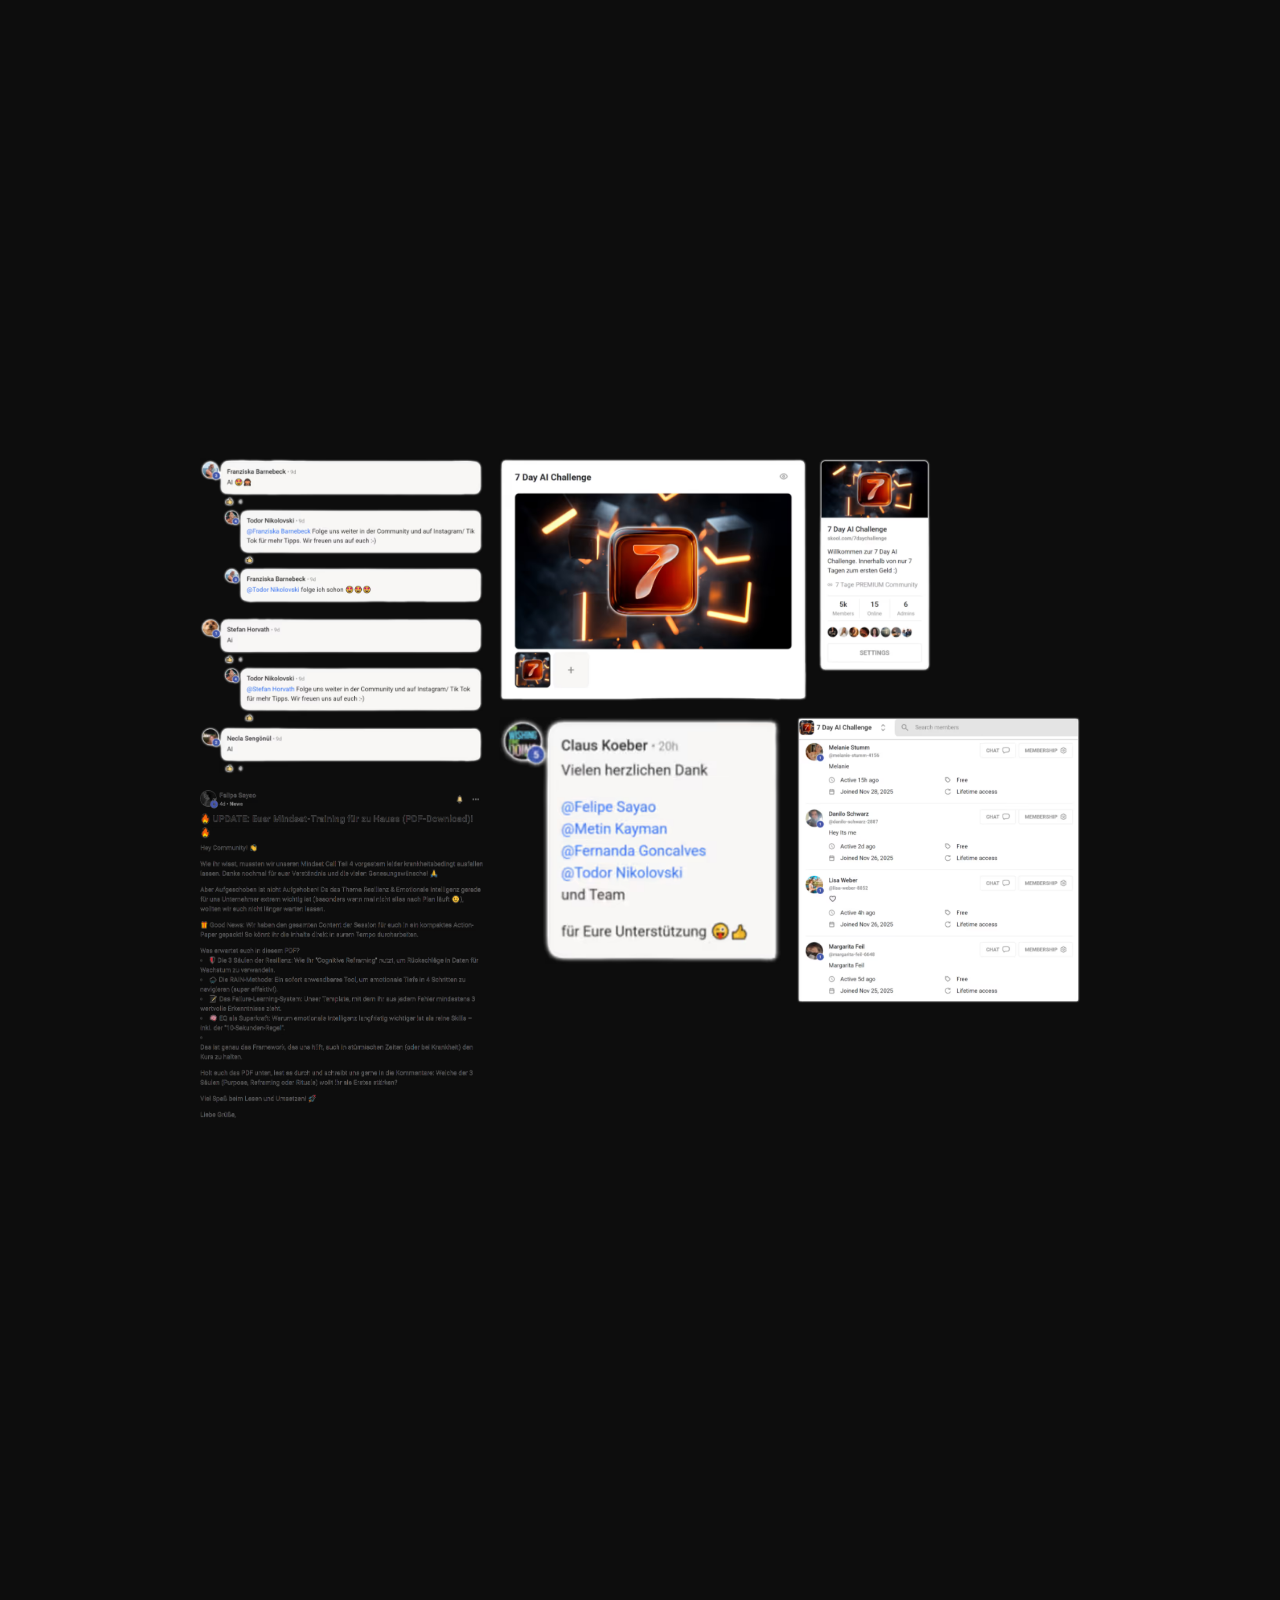
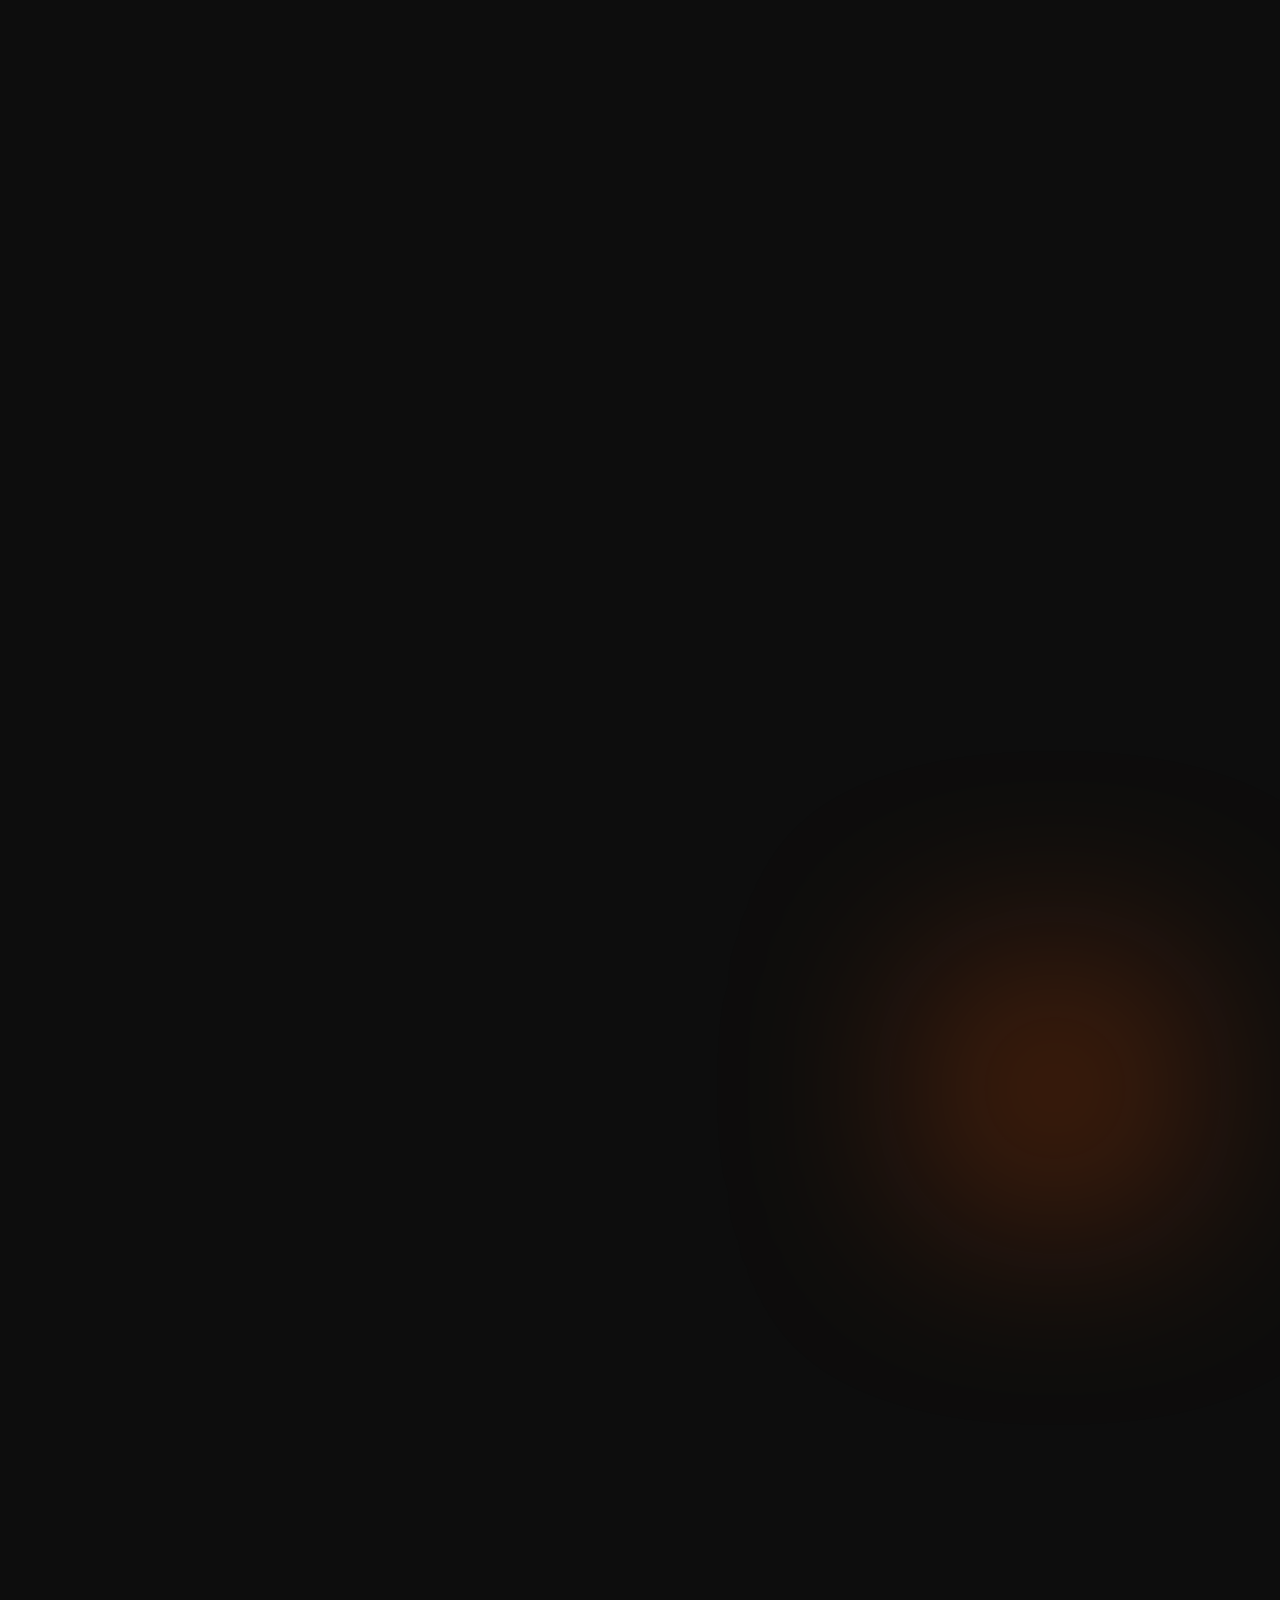
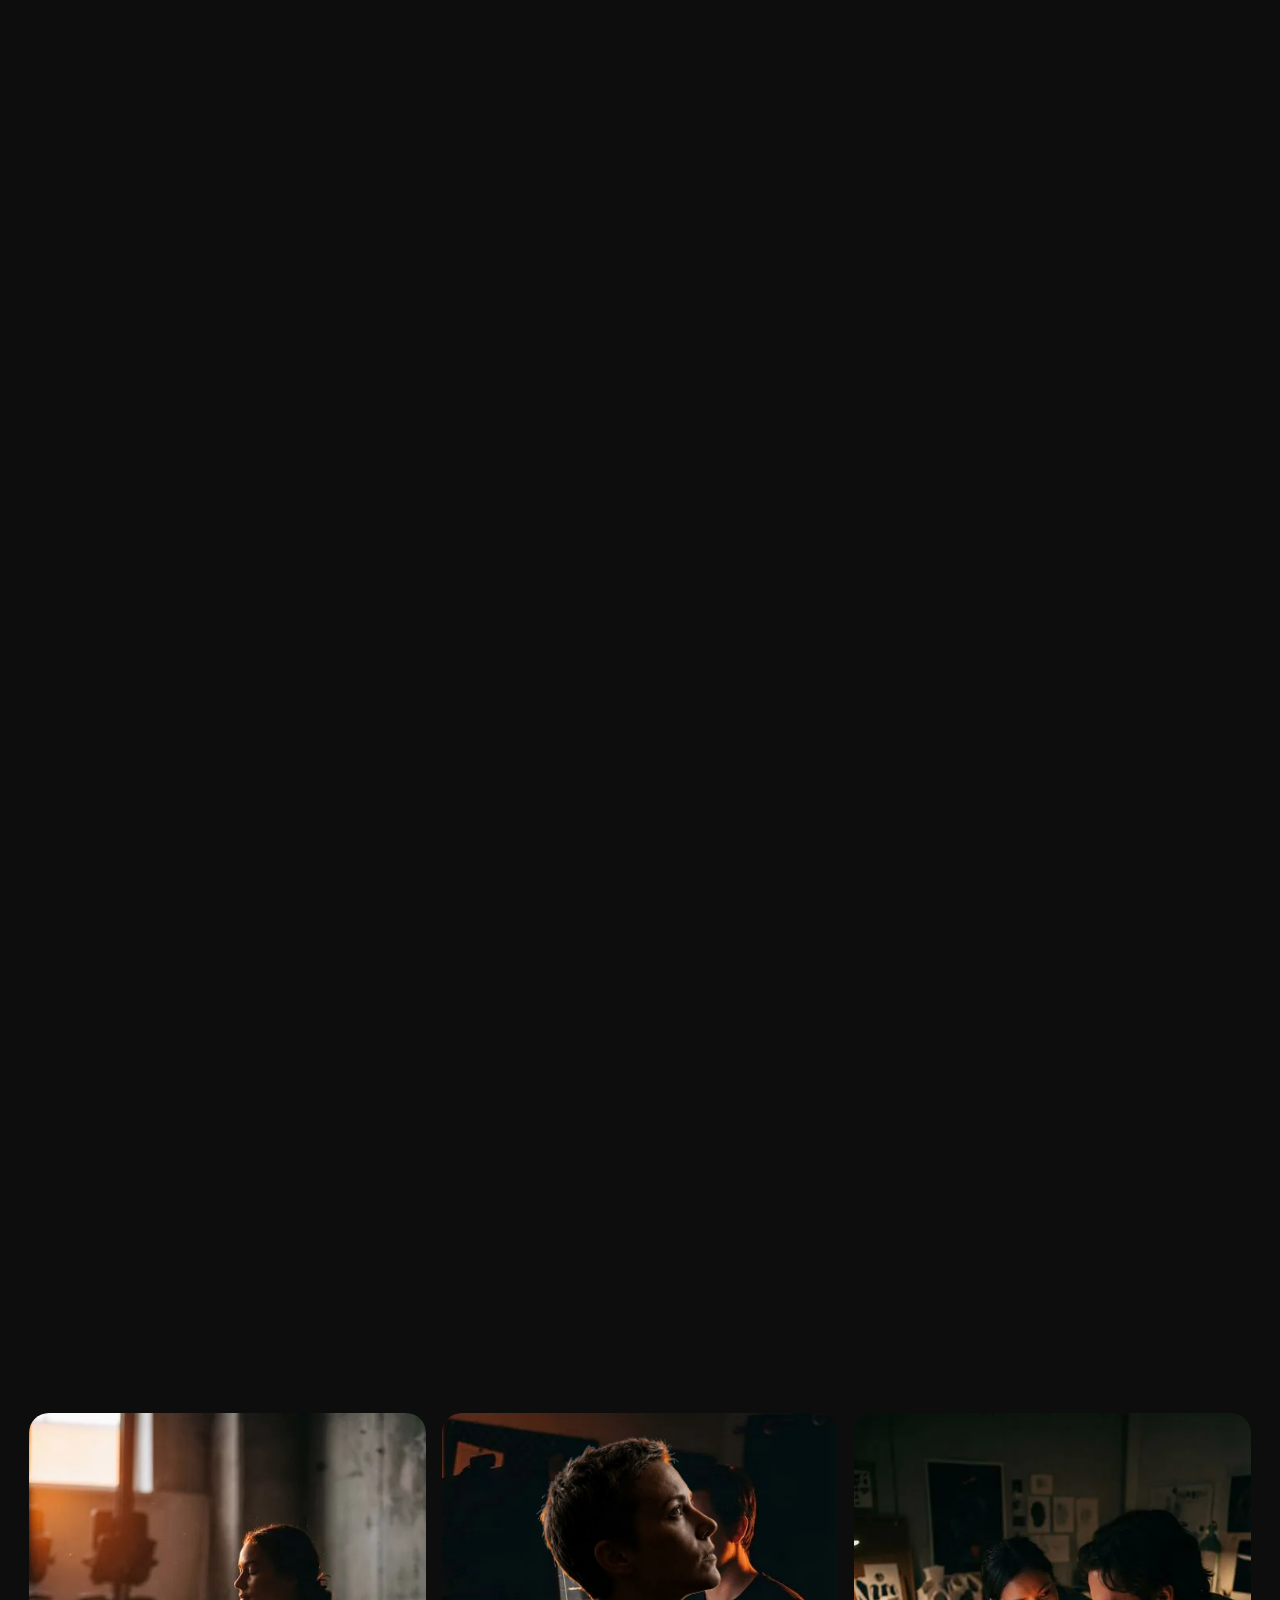
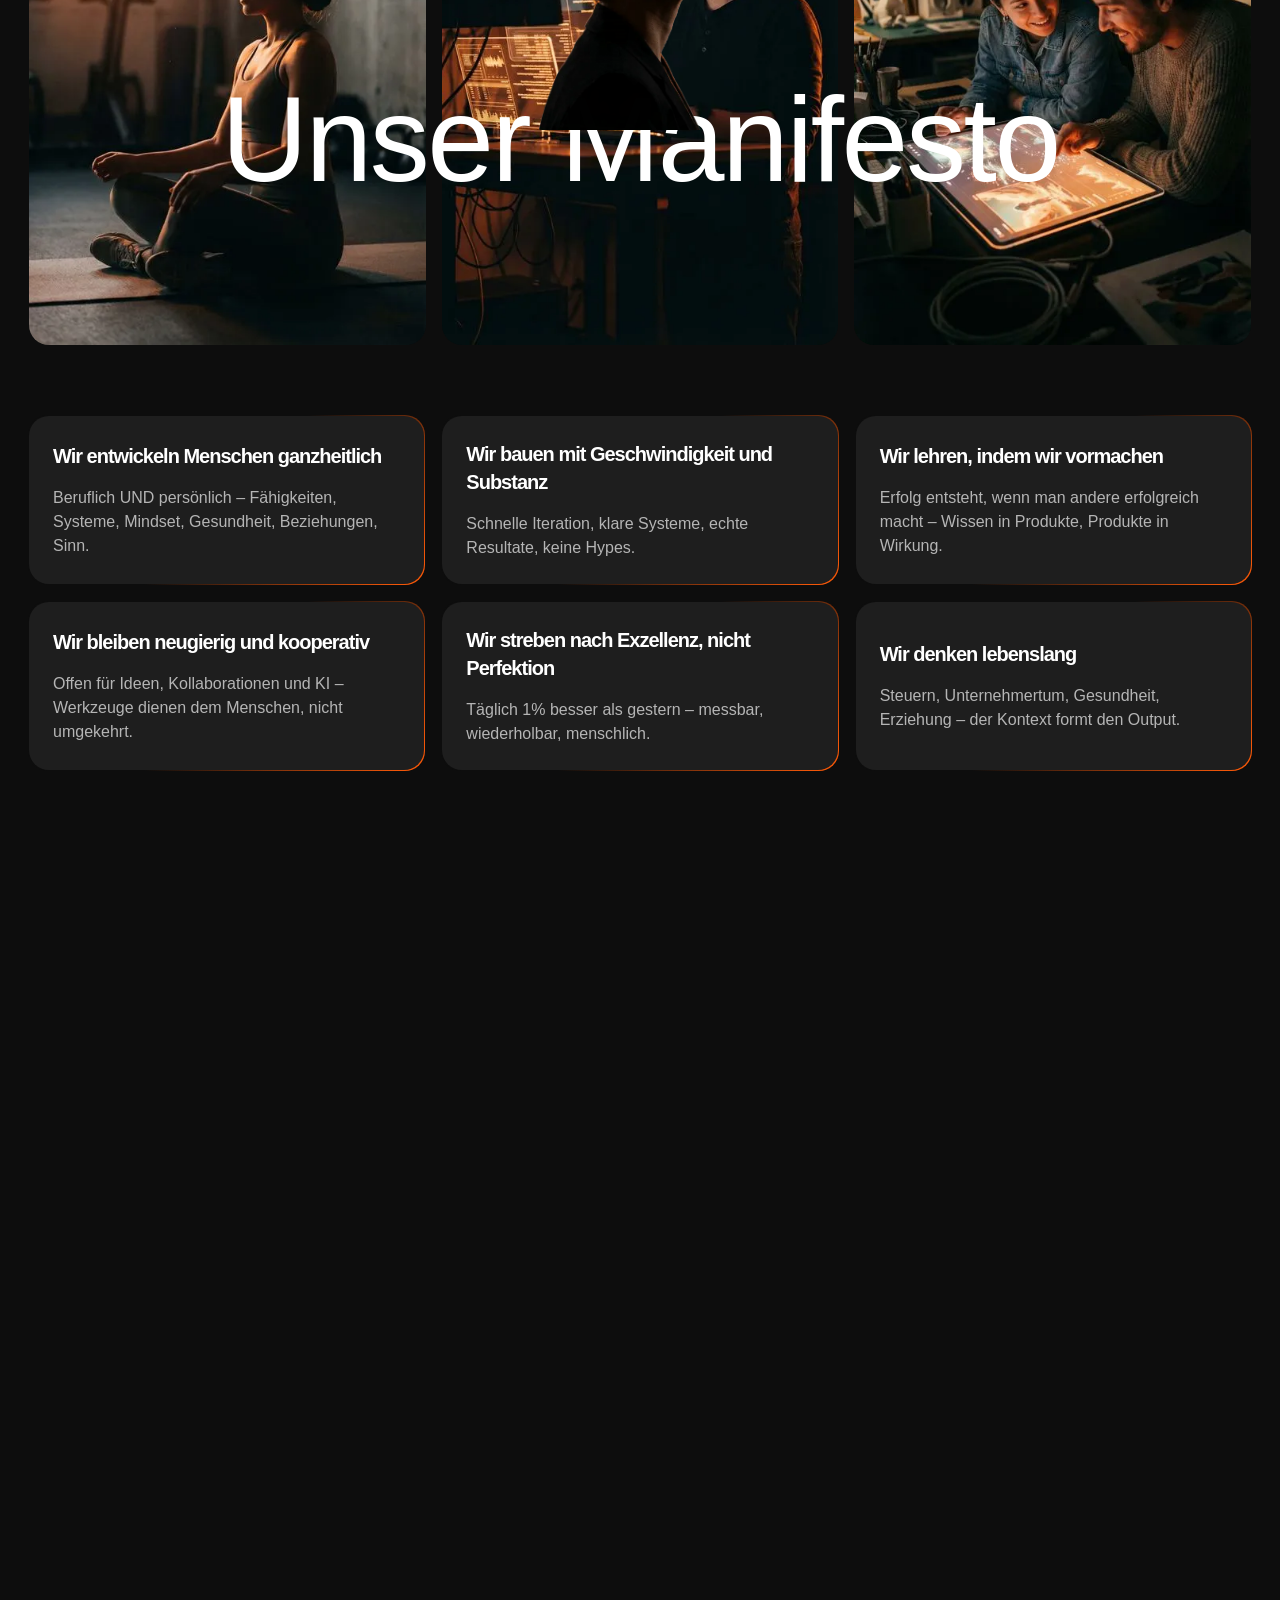
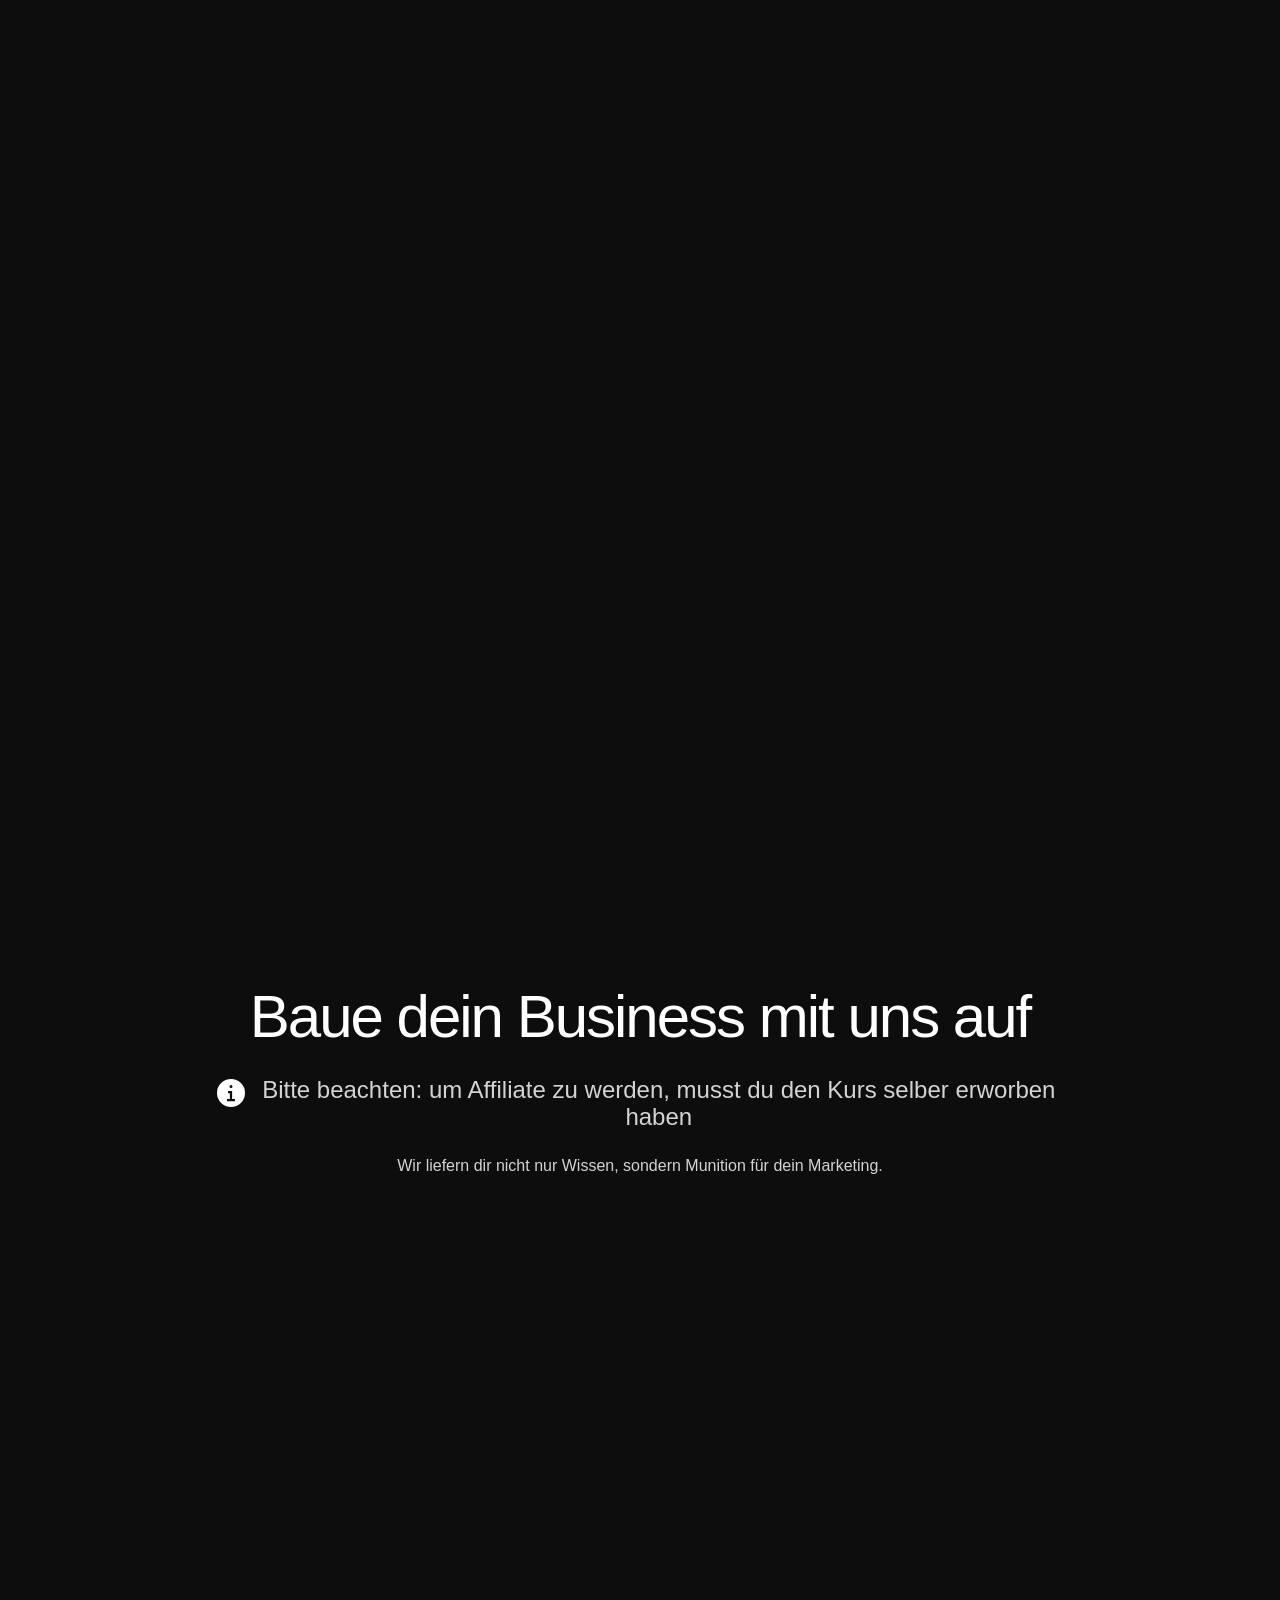
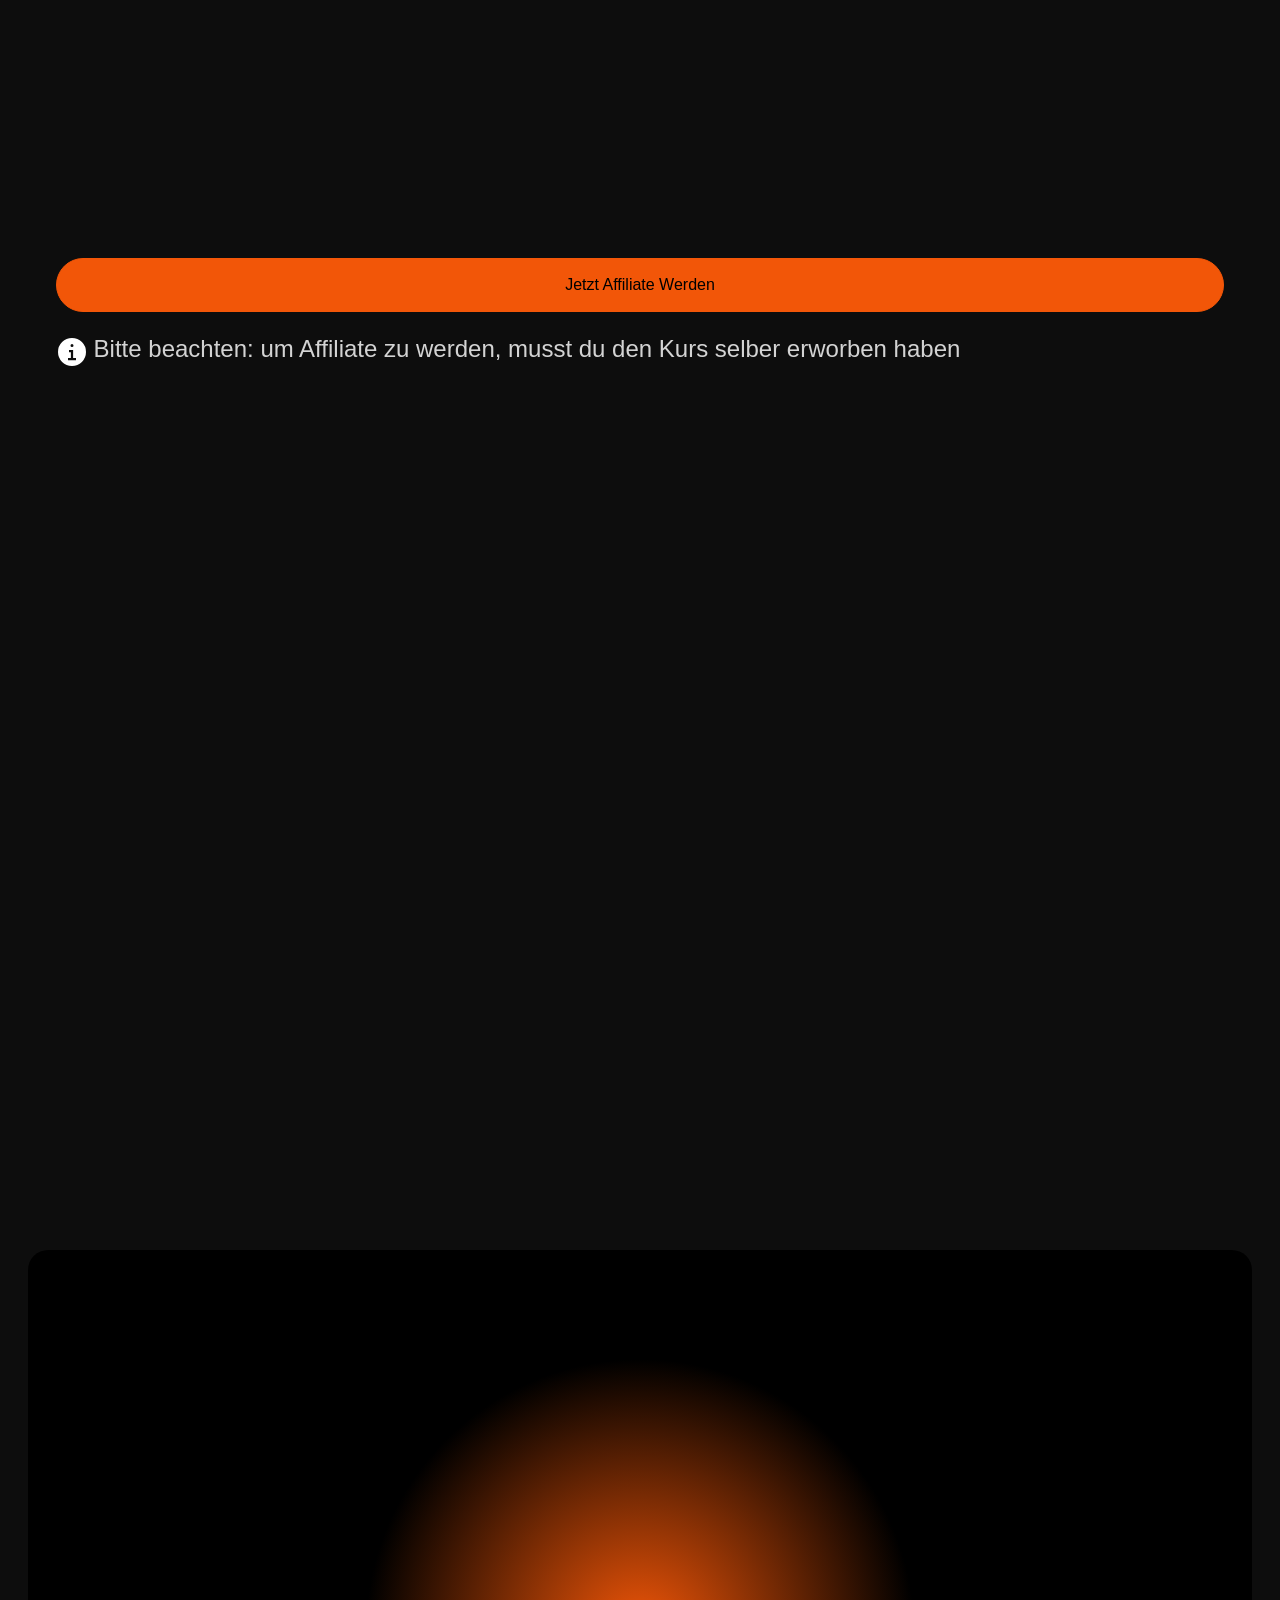
==== commit d267b672: "Sync with latest Webflow changes (text, affiliate section, Impressum) - Home: updated copy in Fitjou" ====
--- a/index.html
+++ b/index.html
@@ -676,7 +676,7 @@
                 <div class="fitjourney-image-wrapper"><img src="images/Creative_Working_Orange_Neon_3.avif" loading="lazy" width="70" style="-webkit-transform:translate3d(0, 0, 0) scale3d(1, 1, 1) rotateX(0) rotateY(0) rotateZ(0) skew(0, 0);-moz-transform:translate3d(0, 0, 0) scale3d(1, 1, 1) rotateX(0) rotateY(0) rotateZ(0) skew(0, 0);-ms-transform:translate3d(0, 0, 0) scale3d(1, 1, 1) rotateX(0) rotateY(0) rotateZ(0) skew(0, 0);transform:translate3d(0, 0, 0) scale3d(1, 1, 1) rotateX(0) rotateY(0) rotateZ(0) skew(0, 0)" alt="" srcset="images/Creative_Working_Orange_Neon_3-p-500.avif 500w, images/Creative_Working_Orange_Neon_3.avif 1024w" sizes="(max-width: 1279px) 70px, (max-width: 1439px) 5vw, 70px" class="fitjourney-image"></div>
                 <div class="fitjourney-content">
                   <div style="color:rgb(255,255,255)" class="text-20px feature-card-heading">Schnelle Umsetzung</div>
-                  <p style="color:rgb(181,181,181)" class="body-text feature-card-text">Tägliche Aufgaben, direkter Fortschritt. Keine Theorie-Schleifen, keine Verzögerung.</p>
+                  <p style="color:rgb(181,181,181)" class="body-text feature-card-text">Aufgaben, direkter Fortschritt. Keine Theorie-Schleifen, keine Verzögerung.</p>
                 </div>
               </div>
             </div>
@@ -794,12 +794,11 @@
                     <div class="text-20px heading-white">📦 Die Ressourcen (Done-for-You)</div>
                   </div>
                   <div class="how-it-work-card-paragraph">
-                    <p class="body-text">Monatliche Asset-Drops. Jeden Monat ein neues digitales Produkt (z.B. Social-Media-Templates), das du selbst nutzen und als Affiliate weiterverkaufen kannst.</p>
+                    <p class="body-text">Alle 10 Tage Asset-Drops. Archiv von Vorlagen die du selbst weiterverkaufen kannst, u.a.:</p>
                     <ul role="list" class="how-it-works_list">
-                      <li>Start: Black Friday 2025 (Templates)</li>
-                      <li>März 2026: Physische Produkte (Option)</li>
-                      <li>Juni 2026: Digitale Produktentwicklung</li>
-                      <li>Sofort: 100+ lizenzfreie Tools &amp; Ressourcen</li>
+                      <li>Designvorlagen für Social Media Posts</li>
+                      <li>Videolektionen mit Material</li>
+                      <li>100+ lizenzfreie Tools &amp; Ressourcen</li>
                     </ul>
                   </div>
                 </div>
@@ -810,7 +809,7 @@
                     <div class="text-20px heading-white">🎤 Die Bühne (Sichtbarkeit &amp; Feedback)</div>
                   </div>
                   <div class="how-it-work-card-paragraph">
-                    <p class="body-text">Knallharte Analyse, Feedback und Strategie-Optimierung durch die Gruppe und Telegram Kanal.</p>
+                    <p class="body-text">Gemeinsamer Austausch und Feedback über die Gruppe und Telegram Kanal.</p>
                     <ul role="list" class="how-it-works_list">
                       <li>Regelmäßiger Austausch</li>
                       <li>Kommentare und Posts rund um die KI Welt</li>
@@ -830,7 +829,7 @@
                   <ul role="list" class="how-it-works_list">
                     <li>Über 40 Stunden Videomodule</li>
                     <li>Checklisten &amp; To-Do Listen für Social Media</li>
-                    <li>Laufend: Neue KI-Vergleichstests &amp; Tool-Guides</li>
+                    <li>KI-Vergleichstests &amp; Tool-Guides</li>
                   </ul>
                 </div>
               </a>
@@ -1197,13 +1196,6 @@
                               <path d="M13.0732 2.91743C11.9701 2.27929 10.6893 1.91406 9.32324 1.91406C5.1811 1.91406 1.82324 5.27192 1.82324 9.41406C1.82324 13.5562 5.1811 16.9141 9.32324 16.9141C13.4653 16.9141 16.8232 13.5562 16.8232 9.41406C16.8232 8.90039 16.7716 8.39871 16.6732 7.91406" stroke="currentColor" stroke-linecap="round"></path>
                               <path d="M6.32324 9.78906C6.32324 9.78906 7.44824 9.78906 8.94824 12.4141C8.94824 12.4141 13.1173 5.53906 16.8232 4.16406" stroke="currentColor" stroke-linecap="round" stroke-linejoin="round"></path>
                             </svg></div>
-                          <div class="text-16px">Monatliche Asset-Drops mit Reselling-Rechten (Unbegrenztes Cashflow-Potenzial)</div>
-                        </div>
-                        <div class="price-description">
-                          <div class="pricing-icon w-embed"><svg xmlns="http://www.w3.org/2000/svg" width="100%" height="100%" viewbox="0 0 19 19" fill="none" preserveaspectratio="xMidYMid meet" aria-hidden="true" role="img">
-                              <path d="M13.0732 2.91743C11.9701 2.27929 10.6893 1.91406 9.32324 1.91406C5.1811 1.91406 1.82324 5.27192 1.82324 9.41406C1.82324 13.5562 5.1811 16.9141 9.32324 16.9141C13.4653 16.9141 16.8232 13.5562 16.8232 9.41406C16.8232 8.90039 16.7716 8.39871 16.6732 7.91406" stroke="currentColor" stroke-linecap="round"></path>
-                              <path d="M6.32324 9.78906C6.32324 9.78906 7.44824 9.78906 8.94824 12.4141C8.94824 12.4141 13.1173 5.53906 16.8232 4.16406" stroke="currentColor" stroke-linecap="round" stroke-linejoin="round"></path>
-                            </svg></div>
                           <div class="text-16px">Affiliate-Partnerschaft mit 90% Lifetime-Provision</div>
                         </div>
                         <div class="price-description">
@@ -1335,79 +1327,8 @@
               <div class="pricing-tab-content w-tab-content">
                 <div data-w-tab="Tab 1" class="pricing-tab-pane w-tab-pane w--tab-active">
                   <div class="w-layout-grid pricing-components">
-                    <div id="w-node-_0a4bd059-62e7-a980-71ac-7609f7f7485c-77b7ba21" class="pricing-plan-yearly">
-                      <div class="pricing-popular-label"></div>
-                      <div class="pricing-plan-1st">
-                        <div class="pricing-card-heading is-center">
-                          <div class="text-24px reguler">🚀 Automatisierte Sales-Systeme (Plug &amp; Play Funnels)</div>
-                          <p class="body-text pricing">Kopiere unsere Millionen-Funnels.Wir geben dir die exakte Technik an die Hand, die bereits Millionen-Umsätze generiert hat. Landingpages, E-Mail-Sequenzen, Sales-Scripts – alles fertig.</p>
-                        </div>
-                        <div class="pricing-description-wrapper">
-                          <div class="price-description">
-                            <div class="pricing-icon is-affiliate w-embed"><svg xmlns="http://www.w3.org/2000/svg" width="100%" height="100%" viewbox="0 0 19 19" fill="none" preserveaspectratio="xMidYMid meet" aria-hidden="true" role="img">
-                                <path d="M13.0732 2.91743C11.9701 2.27929 10.6893 1.91406 9.32324 1.91406C5.1811 1.91406 1.82324 5.27192 1.82324 9.41406C1.82324 13.5562 5.1811 16.9141 9.32324 16.9141C13.4653 16.9141 16.8232 13.5562 16.8232 9.41406C16.8232 8.90039 16.7716 8.39871 16.6732 7.91406" stroke="currentColor" stroke-linecap="round"></path>
-                                <path d="M6.32324 9.78906C6.32324 9.78906 7.44824 9.78906 8.94824 12.4141C8.94824 12.4141 13.1173 5.53906 16.8232 4.16406" stroke="currentColor" stroke-linecap="round" stroke-linejoin="round"></path>
-                              </svg></div>
-                            <div class="text-16px">Conversion-Optimiert: Nutze Funnels, die bereits über €2M+ Umsatz generiert haben. Kein Rätselraten, keine gescheiterten Tests.</div>
-                          </div>
-                          <div class="price-description">
-                            <div class="pricing-icon is-affiliate w-embed"><svg xmlns="http://www.w3.org/2000/svg" width="100%" height="100%" viewbox="0 0 19 19" fill="none" preserveaspectratio="xMidYMid meet" aria-hidden="true" role="img">
-                                <path d="M13.0732 2.91743C11.9701 2.27929 10.6893 1.91406 9.32324 1.91406C5.1811 1.91406 1.82324 5.27192 1.82324 9.41406C1.82324 13.5562 5.1811 16.9141 9.32324 16.9141C13.4653 16.9141 16.8232 13.5562 16.8232 9.41406C16.8232 8.90039 16.7716 8.39871 16.6732 7.91406" stroke="currentColor" stroke-linecap="round"></path>
-                                <path d="M6.32324 9.78906C6.32324 9.78906 7.44824 9.78906 8.94824 12.4141C8.94824 12.4141 13.1173 5.53906 16.8232 4.16406" stroke="currentColor" stroke-linecap="round" stroke-linejoin="round"></path>
-                              </svg></div>
-                            <div class="text-16px">Technik-frei: Importiere vorgefertigte Funnels mit einem Klick in dein System (kompatibel mit ClickFunnels, System.io, Go High Level).</div>
-                          </div>
-                          <div class="price-description">
-                            <div class="pricing-icon is-affiliate w-embed"><svg xmlns="http://www.w3.org/2000/svg" width="100%" height="100%" viewbox="0 0 19 19" fill="none" preserveaspectratio="xMidYMid meet" aria-hidden="true" role="img">
-                                <path d="M13.0732 2.91743C11.9701 2.27929 10.6893 1.91406 9.32324 1.91406C5.1811 1.91406 1.82324 5.27192 1.82324 9.41406C1.82324 13.5562 5.1811 16.9141 9.32324 16.9141C13.4653 16.9141 16.8232 13.5562 16.8232 9.41406C16.8232 8.90039 16.7716 8.39871 16.6732 7.91406" stroke="currentColor" stroke-linecap="round"></path>
-                                <path d="M6.32324 9.78906C6.32324 9.78906 7.44824 9.78906 8.94824 12.4141C8.94824 12.4141 13.1173 5.53906 16.8232 4.16406" stroke="currentColor" stroke-linecap="round" stroke-linejoin="round"></path>
-                              </svg></div>
-                            <div class="text-16px">Live-Tracking: Glasklares Affiliate-Dashboard, damit du jeden Klick, jeden Lead und jeden Euro Provision in Echtzeit verfolgst.</div>
-                          </div>
-                        </div>
-                      </div>
-                    </div>
                     <div id="w-node-_1997b3f9-f8bf-11e3-afa2-eb382c14b2ef-77b7ba21" class="pricing-plan-yearly">
                       <div class="pricing-popular-label"></div>
-                      <div class="pricing-plan-1st">
-                        <div class="pricing-batch hide">
-                          <div class="text-16px is-highlight">2025-26</div>
-                        </div>
-                        <div class="pricing-card-heading is-center">
-                          <div class="text-24px reguler">📢 Marketing-Support (Done-For-You Content Machine)</div>
-                          <p class="body-text pricing">3x wöchentlich frischer Content – einfach posten. Unser Marketing-Team liefert dir ca. 3x pro Woche neuen, conversion-optimierten Content zum Teilen. Social-Media-Posts, Grafiken, Video-Snippets, E-Mail-Templates – ready to use</p>
-                        </div>
-                        <div class="pricing-description-wrapper">
-                          <div class="price-description">
-                            <div class="pricing-icon is-affiliate w-embed"><svg xmlns="http://www.w3.org/2000/svg" width="100%" height="100%" viewbox="0 0 19 19" fill="none" preserveaspectratio="xMidYMid meet" aria-hidden="true" role="img">
-                                <path d="M13.0732 2.91743C11.9701 2.27929 10.6893 1.91406 9.32324 1.91406C5.1811 1.91406 1.82324 5.27192 1.82324 9.41406C1.82324 13.5562 5.1811 16.9141 9.32324 16.9141C13.4653 16.9141 16.8232 13.5562 16.8232 9.41406C16.8232 8.90039 16.7716 8.39871 16.6732 7.91406" stroke="currentColor" stroke-linecap="round"></path>
-                                <path d="M6.32324 9.78906C6.32324 9.78906 7.44824 9.78906 8.94824 12.4141C8.94824 12.4141 13.1173 5.53906 16.8232 4.16406" stroke="currentColor" stroke-linecap="round" stroke-linejoin="round"></path>
-                              </svg></div>
-                            <div class="text-16px">Zeitersparnis: Spare 10-15 Stunden Content-Erstellung pro Woche. Kein &quot;Was poste ich heute?&quot;-Dilemma mehr.</div>
-                          </div>
-                          <div class="price-description">
-                            <div class="pricing-icon is-affiliate w-embed"><svg xmlns="http://www.w3.org/2000/svg" width="100%" height="100%" viewbox="0 0 19 19" fill="none" preserveaspectratio="xMidYMid meet" aria-hidden="true" role="img">
-                                <path d="M13.0732 2.91743C11.9701 2.27929 10.6893 1.91406 9.32324 1.91406C5.1811 1.91406 1.82324 5.27192 1.82324 9.41406C1.82324 13.5562 5.1811 16.9141 9.32324 16.9141C13.4653 16.9141 16.8232 13.5562 16.8232 9.41406C16.8232 8.90039 16.7716 8.39871 16.6732 7.91406" stroke="currentColor" stroke-linecap="round"></path>
-                                <path d="M6.32324 9.78906C6.32324 9.78906 7.44824 9.78906 8.94824 12.4141C8.94824 12.4141 13.1173 5.53906 16.8232 4.16406" stroke="currentColor" stroke-linecap="round" stroke-linejoin="round"></path>
-                              </svg></div>
-                            <div class="text-16px">Professionell getestet: Alle Creatives basieren auf bewährten Conversion-Prinzipien (Social Proof, Urgency, Storytelling) – keine Trial &amp; Error auf deine Kosten.</div>
-                          </div>
-                          <div class="price-description">
-                            <div class="pricing-icon is-affiliate w-embed"><svg xmlns="http://www.w3.org/2000/svg" width="100%" height="100%" viewbox="0 0 19 19" fill="none" preserveaspectratio="xMidYMid meet" aria-hidden="true" role="img">
-                                <path d="M13.0732 2.91743C11.9701 2.27929 10.6893 1.91406 9.32324 1.91406C5.1811 1.91406 1.82324 5.27192 1.82324 9.41406C1.82324 13.5562 5.1811 16.9141 9.32324 16.9141C13.4653 16.9141 16.8232 13.5562 16.8232 9.41406C16.8232 8.90039 16.7716 8.39871 16.6732 7.91406" stroke="currentColor" stroke-linecap="round"></path>
-                                <path d="M6.32324 9.78906C6.32324 9.78906 7.44824 9.78906 8.94824 12.4141C8.94824 12.4141 13.1173 5.53906 16.8232 4.16406" stroke="currentColor" stroke-linecap="round" stroke-linejoin="round"></path>
-                              </svg></div>
-                            <div class="text-16px">Multi-Format: Stories, Reels, Carousel Posts, LinkedIn-Updates – alles dabei. Perfekt für deine Zielgruppe formatiert.</div>
-                          </div>
-                        </div>
-                        <div class="info-note_contain"><svg xmlns="http://www.w3.org/2000/svg" fill="currentColor" width="41" height="41" viewbox="0 0 32 32" app="ikonik" class="info-icon">
-                            <rect fill="none" width="32" height="32" app="ikonik"></rect>
-                            <path d="M16,2A14,14,0,1,0,30,16,14,14,0,0,0,16,2Zm0,6a1.5,1.5,0,1,1-1.5,1.5A1.5,1.5,0,0,1,16,8Zm4,16.125H12v-2.25h2.875v-5.75H13v-2.25h4.125v8H20Z" transform="translate(0 0)" app="ikonik"></path>
-                            <path fill="none" d="M16,8a1.5,1.5,0,1,1-1.5,1.5A1.5,1.5,0,0,1,16,8Zm4,13.875H17.125v-8H13v2.25h1.875v5.75H12v2.25h8Z" transform="translate(0 0)" app="ikonik"></path>
-                          </svg>
-                          <div>Bitte beachten: um Affiliate zu werden, musst du den Kurs selber erworben haben</div>
-                        </div>
-                      </div>
                     </div>
                   </div>
                   <div class="w-layout-grid pricing-components is-v2">
@@ -1418,20 +1339,13 @@
                           <div class="text-24px reguler">🚀 70–90 % Provision bedeuten: Du arbeitest einmal am Traffic – und maximierst den Gewinn pro Sale.</div>
                           <p class="body-text pricing">Warum unser Partnerprogramm so lukrativ ist</p>
                         </div>
-                        <div class="pricing-description-wrapper">
+                        <div class="pricing-description-wrapper is-center">
                           <div class="price-description">
                             <div class="pricing-icon is-affiliate w-embed"><svg xmlns="http://www.w3.org/2000/svg" width="100%" height="100%" viewbox="0 0 19 19" fill="none" preserveaspectratio="xMidYMid meet" aria-hidden="true" role="img">
                                 <path d="M13.0732 2.91743C11.9701 2.27929 10.6893 1.91406 9.32324 1.91406C5.1811 1.91406 1.82324 5.27192 1.82324 9.41406C1.82324 13.5562 5.1811 16.9141 9.32324 16.9141C13.4653 16.9141 16.8232 13.5562 16.8232 9.41406C16.8232 8.90039 16.7716 8.39871 16.6732 7.91406" stroke="currentColor" stroke-linecap="round"></path>
                                 <path d="M6.32324 9.78906C6.32324 9.78906 7.44824 9.78906 8.94824 12.4141C8.94824 12.4141 13.1173 5.53906 16.8232 4.16406" stroke="currentColor" stroke-linecap="round" stroke-linejoin="round"></path>
                               </svg></div>
                             <div class="text-16px">70–90 % Provision auf die 7 Day Challenge</div>
-                          </div>
-                          <div class="price-description">
-                            <div class="pricing-icon is-affiliate w-embed"><svg xmlns="http://www.w3.org/2000/svg" width="100%" height="100%" viewbox="0 0 19 19" fill="none" preserveaspectratio="xMidYMid meet" aria-hidden="true" role="img">
-                                <path d="M13.0732 2.91743C11.9701 2.27929 10.6893 1.91406 9.32324 1.91406C5.1811 1.91406 1.82324 5.27192 1.82324 9.41406C1.82324 13.5562 5.1811 16.9141 9.32324 16.9141C13.4653 16.9141 16.8232 13.5562 16.8232 9.41406C16.8232 8.90039 16.7716 8.39871 16.6732 7.91406" stroke="currentColor" stroke-linecap="round"></path>
-                                <path d="M6.32324 9.78906C6.32324 9.78906 7.44824 9.78906 8.94824 12.4141C8.94824 12.4141 13.1173 5.53906 16.8232 4.16406" stroke="currentColor" stroke-linecap="round" stroke-linejoin="round"></path>
-                              </svg></div>
-                            <div class="text-16px">70–90 % Provision auf unsere digitalen Produkte</div>
                           </div>
                           <div class="price-description">
                             <div class="pricing-icon is-affiliate w-embed"><svg xmlns="http://www.w3.org/2000/svg" width="100%" height="100%" viewbox="0 0 19 19" fill="none" preserveaspectratio="xMidYMid meet" aria-hidden="true" role="img">
@@ -1454,41 +1368,6 @@
                             <path fill="none" d="M16,8a1.5,1.5,0,1,1-1.5,1.5A1.5,1.5,0,0,1,16,8Zm4,13.875H17.125v-8H13v2.25h1.875v5.75H12v2.25h8Z" transform="translate(0 0)" app="ikonik"></path>
                           </svg>
                           <div>Bitte beachten: um Affiliate zu werden, musst du den Kurs selber erworben haben</div>
-                        </div>
-                      </div>
-                    </div>
-                    <div id="w-node-_70292b30-f71f-34fe-ebb5-95da3058daba-77b7ba21" class="pricing-plan-yearly">
-                      <div class="pricing-popular-label"></div>
-                      <div class="pricing-plan-1st">
-                        <div class="pricing-batch hide">
-                          <div class="text-16px is-highlight">2025-26</div>
-                        </div>
-                        <div class="pricing-card-heading is-center">
-                          <div class="text-24px reguler">🌍 Internationale Expansion (First Mover Advantage)</div>
-                          <p class="body-text pricing">Sei dabei, wenn wir den englischsprachigen Markt erobern – dein Marktpotenzial vervielfacht sich. Später auch Spanisch und Französisch.</p>
-                        </div>
-                        <div class="pricing-description-wrapper">
-                          <div class="price-description">
-                            <div class="pricing-icon is-affiliate w-embed"><svg xmlns="http://www.w3.org/2000/svg" width="100%" height="100%" viewbox="0 0 19 19" fill="none" preserveaspectratio="xMidYMid meet" aria-hidden="true" role="img">
-                                <path d="M13.0732 2.91743C11.9701 2.27929 10.6893 1.91406 9.32324 1.91406C5.1811 1.91406 1.82324 5.27192 1.82324 9.41406C1.82324 13.5562 5.1811 16.9141 9.32324 16.9141C13.4653 16.9141 16.8232 13.5562 16.8232 9.41406C16.8232 8.90039 16.7716 8.39871 16.6732 7.91406" stroke="currentColor" stroke-linecap="round"></path>
-                                <path d="M6.32324 9.78906C6.32324 9.78906 7.44824 9.78906 8.94824 12.4141C8.94824 12.4141 13.1173 5.53906 16.8232 4.16406" stroke="currentColor" stroke-linecap="round" stroke-linejoin="round"></path>
-                              </svg></div>
-                            <div class="text-16px">Skalierung ohne Mehraufwand: Verkaufe das gleiche Produkt an einen 10x größeren Markt (EN) ohne zusätzliche Arbeit.</div>
-                          </div>
-                          <div class="price-description">
-                            <div class="pricing-icon is-affiliate w-embed"><svg xmlns="http://www.w3.org/2000/svg" width="100%" height="100%" viewbox="0 0 19 19" fill="none" preserveaspectratio="xMidYMid meet" aria-hidden="true" role="img">
-                                <path d="M13.0732 2.91743C11.9701 2.27929 10.6893 1.91406 9.32324 1.91406C5.1811 1.91406 1.82324 5.27192 1.82324 9.41406C1.82324 13.5562 5.1811 16.9141 9.32324 16.9141C13.4653 16.9141 16.8232 13.5562 16.8232 9.41406C16.8232 8.90039 16.7716 8.39871 16.6732 7.91406" stroke="currentColor" stroke-linecap="round"></path>
-                                <path d="M6.32324 9.78906C6.32324 9.78906 7.44824 9.78906 8.94824 12.4141C8.94824 12.4141 13.1173 5.53906 16.8232 4.16406" stroke="currentColor" stroke-linecap="round" stroke-linejoin="round"></path>
-                              </svg></div>
-                            <div class="text-16px">Early Bird: Sichere dir jetzt deine Position als einer der ersten internationalen Partner. Wer zuerst kommt, bekommt die besten Konditionen und Territorien.</div>
-                          </div>
-                          <div class="price-description">
-                            <div class="pricing-icon is-affiliate w-embed"><svg xmlns="http://www.w3.org/2000/svg" width="100%" height="100%" viewbox="0 0 19 19" fill="none" preserveaspectratio="xMidYMid meet" aria-hidden="true" role="img">
-                                <path d="M13.0732 2.91743C11.9701 2.27929 10.6893 1.91406 9.32324 1.91406C5.1811 1.91406 1.82324 5.27192 1.82324 9.41406C1.82324 13.5562 5.1811 16.9141 9.32324 16.9141C13.4653 16.9141 16.8232 13.5562 16.8232 9.41406C16.8232 8.90039 16.7716 8.39871 16.6732 7.91406" stroke="currentColor" stroke-linecap="round"></path>
-                                <path d="M6.32324 9.78906C6.32324 9.78906 7.44824 9.78906 8.94824 12.4141C8.94824 12.4141 13.1173 5.53906 16.8232 4.16406" stroke="currentColor" stroke-linecap="round" stroke-linejoin="round"></path>
-                              </svg></div>
-                            <div class="text-16px">Zukunftssicher: Diversifiziere deine Einnahmequellen über Ländergrenzen hinweg. Wenn ein Markt schwächelt, läuft der andere.</div>
-                          </div>
                         </div>
                       </div>
                     </div>
@@ -1750,7 +1629,7 @@
                   </div>
                   <div style="width:100%;height:0px" class="faq-answer">
                     <div class="max-width-large-3">
-                      <div class="body-text">Transparenz ist uns wichtig. Deine Provisionen (70-90% auf Produkte, 30% auf Challenge-Mitgliedschaften) werden automatisch getrackt. Die Auszahlung erfolgt monatlich und pünktlich direkt auf dein Bankkonto oder via PayPal, sobald die übliche 30-Tage-Sicherheitsfrist (für Rückgaben) verstrichen ist. Du hast jederzeit Einblick in dein Dashboard.</div>
+                      <div class="body-text">Transparenz ist uns wichtig. Deine Provisionen werden automatisch getrackt. Die Auszahlung erfolgt monatlich und pünktlich direkt auf dein Bankkonto oder via PayPal, sobald die übliche 30-Tage-Sicherheitsfrist (für Rückgaben) verstrichen ist. Du hast jederzeit Einblick in dein Dashboard.</div>
                     </div>
                     <div class="space-medium-2"></div>
                   </div>
--- a/css/7-day-challenge---landing-page.webflow.css
+++ b/css/7-day-challenge---landing-page.webflow.css
@@ -1349,7 +1349,7 @@
 
 .pricing-components.is-v2 {
   grid-template-columns: 1.2fr .8fr;
-  margin-top: 5rem;
+  margin-top: 0;
 }
 
 .pricing-tab-content {
@@ -1379,6 +1379,10 @@
   text-align: center;
 }
 
+.pricing-card-heading.is-center.is-affiliate {
+  max-width: 450px;
+}
+
 .price-tag {
   align-self: center;
 }
@@ -1390,6 +1394,11 @@
   justify-content: flex-start;
   align-items: flex-start;
   display: flex;
+}
+
+.pricing-description-wrapper.is-center {
+  justify-content: center;
+  align-items: center;
 }
 
 .price-description {
@@ -4260,6 +4269,10 @@
   grid-area: span 1 / span 1 / span 1 / span 1;
 }
 
+#w-node-_1997b3f9-f8bf-11e3-afa2-eb382c14b2ef-77b7ba21, #w-node-_70292b30-f71f-34fe-ebb5-95da3058daa5-77b7ba21 {
+  grid-area: span 1 / span 2 / span 1 / span 2;
+}
+
 #w-node-_3e04e7dc-1891-40bd-22ac-ad73fa2b36c8-77b7ba21 {
   align-self: start;
 }
